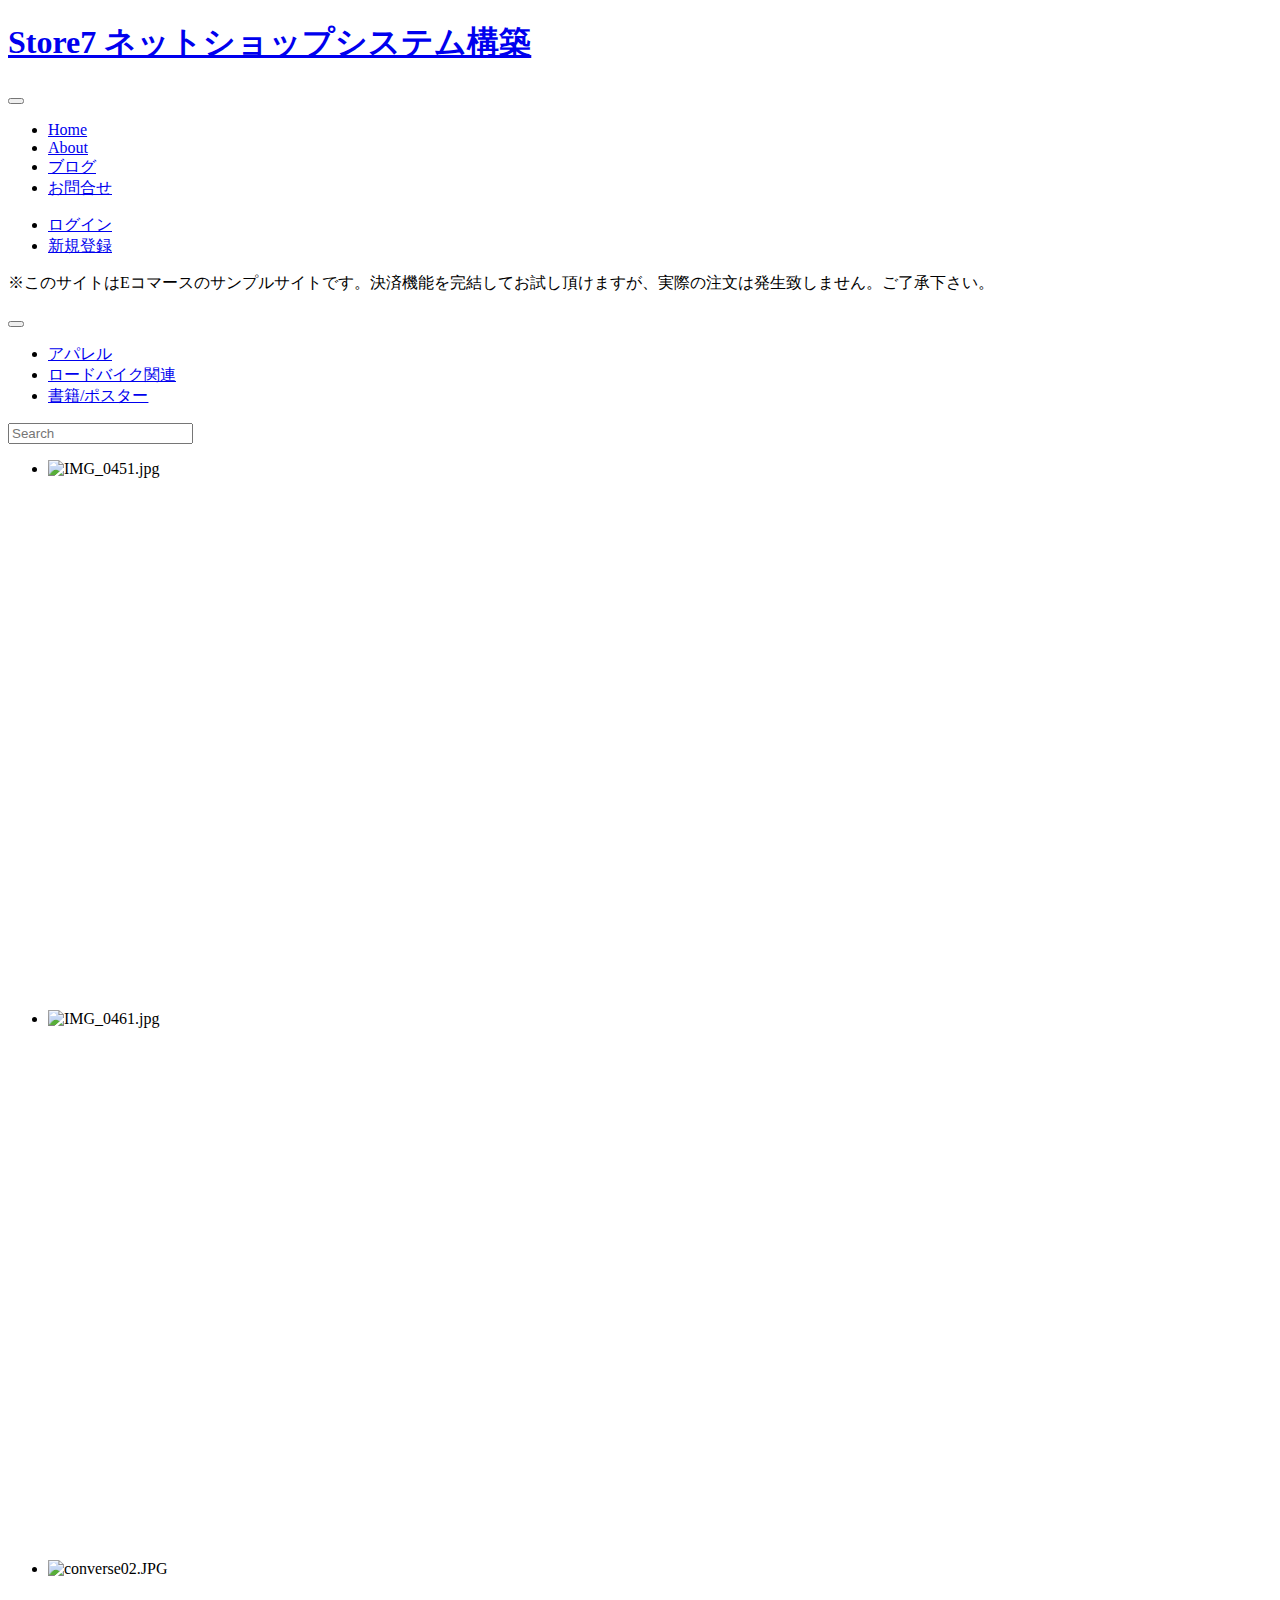
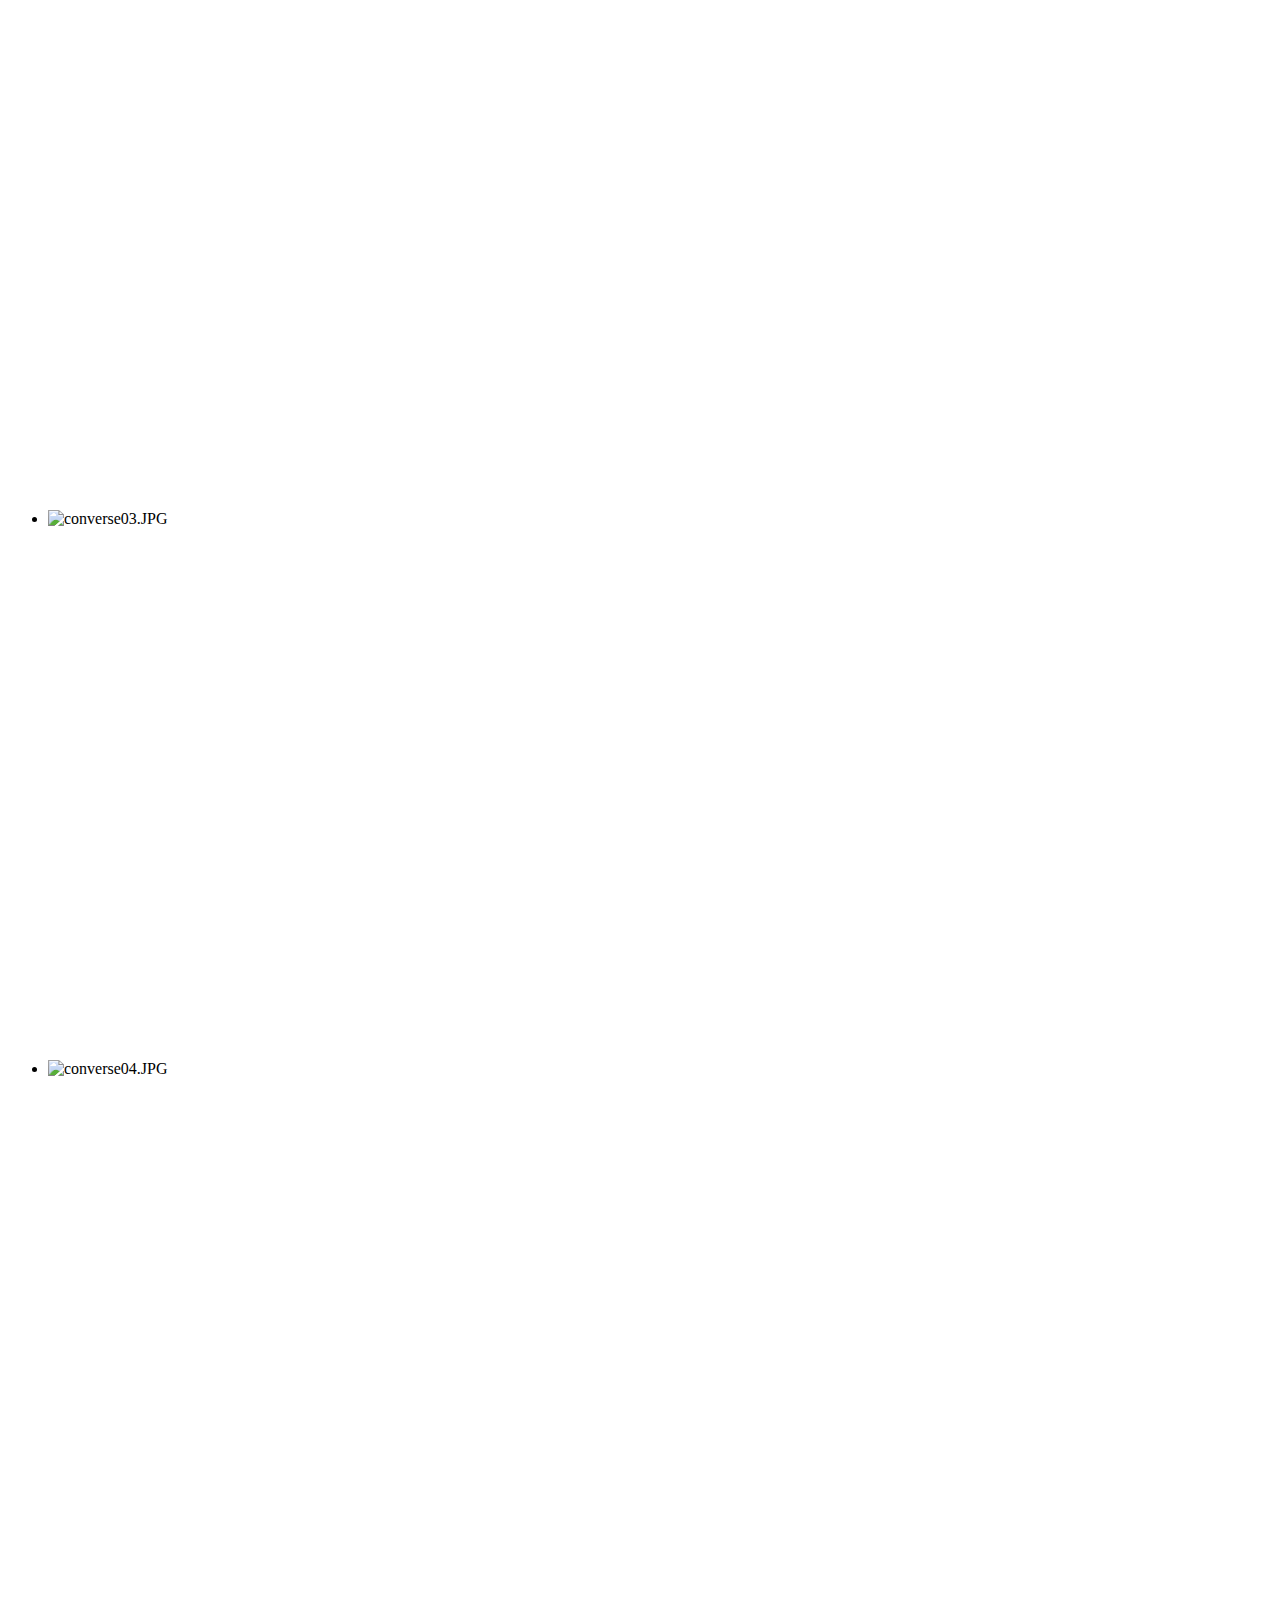
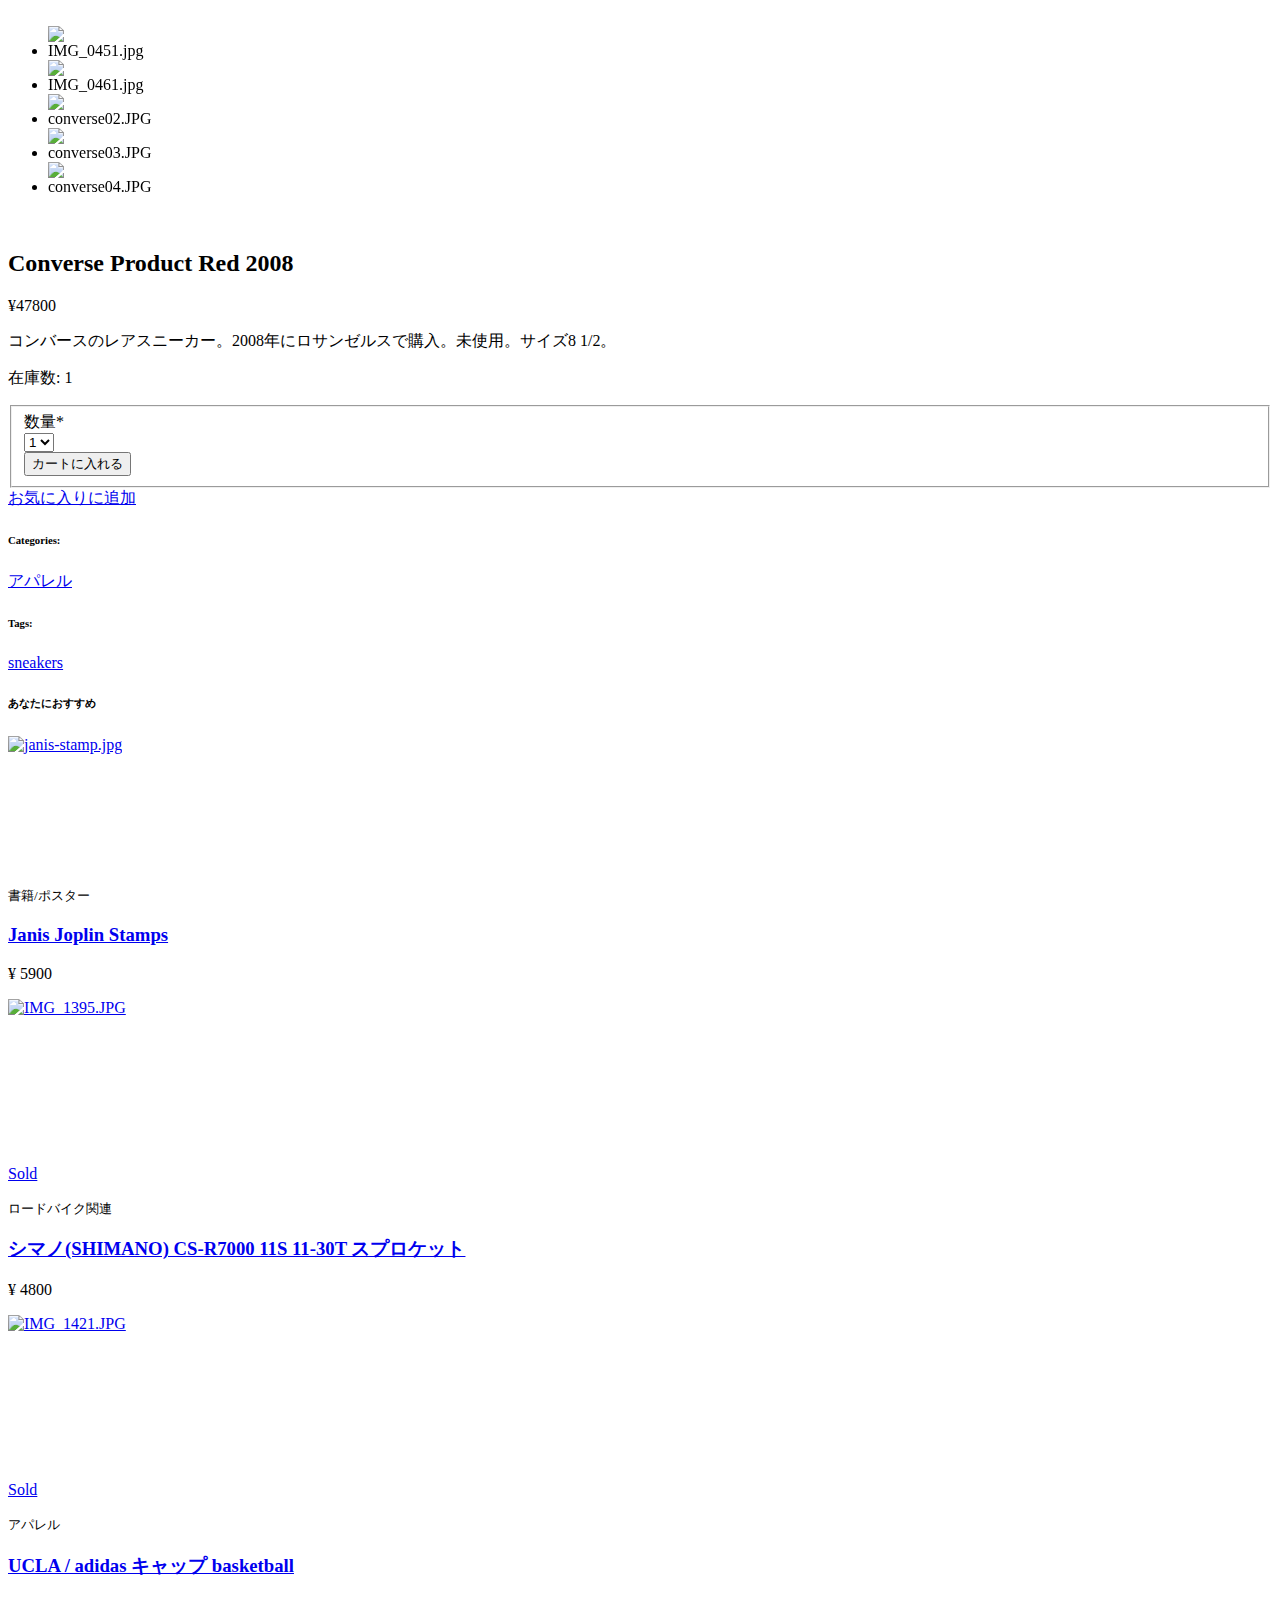
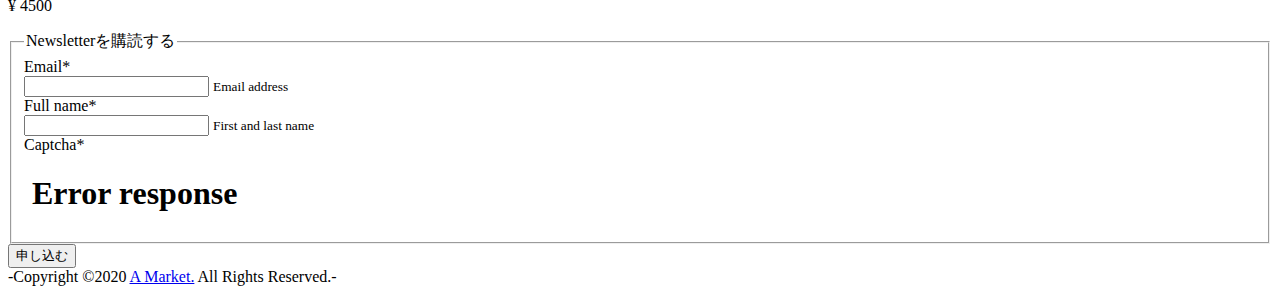
==== index.html @ 3ba5e9ae "index.html" ====
<!DOCTYPE html>
<!-- saved from url=(0054)http://127.0.0.1:8000/items/converse-product-red-2008/ -->
<html lang="en"><head><meta http-equiv="Content-Type" content="text/html; charset=UTF-8"><meta http-equiv="origin-trial" content="[base64]">
    
    <meta name="viewport" content="width=device-width, initial-scale=1, shrink-to-fit=no">
    <meta http-equiv="x-ua-compatible" content="ie=edge">
    <!-- <title>
Converse Product Red 2008 

 - Store7 ネットショップシステム構築

</title> -->
    <title>
      Converse Product Red 2008 
      
       - Store7 ネットショップシステム構築
      
    </title>

    
    

    <link href="./Converse Product Red 2008 - Store7 ネットショップシステム構築_files/css2" rel="stylesheet">
    <link href="./Converse Product Red 2008 - Store7 ネットショップシステム構築_files/css" rel="stylesheet">
    <link rel="stylesheet" href="./Converse Product Red 2008 - Store7 ネットショップシステム構築_files/all.css">

    <link href="./Converse Product Red 2008 - Store7 ネットショップシステム構築_files/bootstrap.min.css" rel="stylesheet">
    <link rel="stylesheet" href="./Converse Product Red 2008 - Store7 ネットショップシステム構築_files/mdb.min.css" integrity="sha512-unPF070mTJUWWgpvuqLmlTSuThpNltUeRoGswT9H7j1JbP2dJuxQCPm0coNqF1gVpwMjqehDFz5S9wqkviI6YA==" crossorigin="anonymous" referrerpolicy="no-referrer">

    <!-- <link href="/static/css/jquery_bxslider.css" rel="stylesheet"> -->
    <link rel="stylesheet" href="./Converse Product Red 2008 - Store7 ネットショップシステム構築_files/swiper-bundle.css">
    <link href="./Converse Product Red 2008 - Store7 ネットショップシステム構築_files/styles.css" rel="stylesheet">
    <style>
      .badge {
        padding: .25em .4rem;
      }
    </style>
</head>

<body class="store">
    
    <div class="full-height">
        <header>
            


<nav id="main-menu" class="navbar navbar-expand-lg navbar-light scrolling-navbar">
  <div class="container">

    <!-- Brand -->
    <a class="navbar-brand waves-effect" href="http://127.0.0.1:8000/">
      
      
        
        <h1 style="background-image: url(&#39;https://store7.s3.amazonaws.com/images/store7-logo-black.max-200x290.png&#39;)">
        
        Store7 ネットショップシステム構築
        
        </h1>
      
      
    </a>

    <!-- Collapse -->
    <button class="navbar-toggler" type="button" data-toggle="collapse" data-target="#navbarSupportedContent" aria-controls="navbarSupportedContent" aria-expanded="false" aria-label="Toggle navigation">
      <span class="navbar-toggler-icon"></span>
    </button>

    <!-- Links -->
    <div class="collapse navbar-collapse">

      <!-- Left -->
      <ul class="navbar-nav mr-auto main-menu-left">
        <!-- <li class="nav-item">
          <a class="nav-link waves-effect" href="/about/">About</a>
        </li>
        <li class="nav-item">
          <a class="nav-link waves-effect" href="">お問い合わせ</a>
        </li>
        <li class="nav-item">
          <a class="nav-link waves-effect" href="/blog/">ブログ</a>
        </li> -->
        
        <li class="nav-item">
          <a href="http://127.0.0.1:8000/" class="nav-link">Home</a>
        </li>
        
        <li class="nav-item">
          <a href="http://127.0.0.1:8000/about/" class="nav-link">About</a>
        </li>
        
        <li class="nav-item">
          <a href="http://127.0.0.1:8000/blog/" class="nav-link">ブログ</a>
        </li>
        
        <li class="nav-item">
          <a href="http://127.0.0.1:8000/%E3%81%8A%E5%95%8F%E5%90%88%E3%81%9B/" class="nav-link">お問合せ</a>
        </li>
        
      </ul>

      <!-- Wagtail Menu (Plugin) -->
      <nav class="navbar-expand-lg">
        <!-- 
<ul class="nav navbar-nav">

</ul>
 -->
        <!-- 
<ul class="nav navbar-nav">

</ul>
 -->
      </nav>

      <!-- Right -->
      <ul class="navbar-nav nav-flex-icons">
        
        <li class="nav-item">
          <a class="nav-link waves-effect" href="http://127.0.0.1:8000/accounts/login/?next=/items/converse-product-red-2008/">
            <span class="clearfix d-sm-inline-block"><i class="fas fa-sign-in-alt"></i>ログイン</span>
          </a>
        </li>
        <li class="nav-item">
          <a class="nav-link waves-effect" href="http://127.0.0.1:8000/accounts/signup/">
            <span class="clearfix d-sm-inline-block"><i class="fas fa-user-plus"></i>新規登録</span>
          </a>
        </li>
        
      </ul>

    </div>

  </div>
</nav>
<div class="container">
  <p class="testing-alert">
    ※このサイトはEコマースのサンプルサイトです。決済機能を完結してお試し頂けますが、実際の注文は発生致しません。ご了承下さい。
  </p>
</div>
        </header>
        <div class="wrapper">

            

            

<div id="6" class="item-detail-page container dark-grey-text">

  
<!--Navbar-->
<nav id="category-menu" class="navbar navbar-expand-lg navbar-dark">

  <!-- Navbar brand -->
  <!-- <span class="navbar-brand">Categories:</span> -->

  <!-- Collapse button -->
  <button class="navbar-toggler" type="button" data-toggle="collapse" data-target="#basicExampleNav" aria-controls="basicExampleNav" aria-expanded="false" aria-label="Toggle navigation">
    <span class="navbar-toggler-icon"></span>
  </button>

  <!-- Collapsible content -->
  <div class="collapse navbar-collapse">

    
    <ul class="navbar-nav mr-auto">
    

    <!-- val item_categories from core.context_processors -->
    
      
      <li class="nav-item">
        <a href="http://127.0.0.1:8000/items/category/clothes/" class="nav-link">
        アパレル 
        </a>
      </li>
      
    
      
      <li class="nav-item">
        <a href="http://127.0.0.1:8000/items/category/bikes/" class="nav-link">
        ロードバイク関連 
        </a>
      </li>
      
    
      
      <li class="nav-item">
        <a href="http://127.0.0.1:8000/items/category/books-posters/" class="nav-link">
        書籍/ポスター 
        </a>
      </li>
      
    
      
    

    </ul>
    

    <form action="http://127.0.0.1:8000/search/" method="get" class="post-form form-incline">
      <div class="md-form my-0">
        <input type="text" name="query" class="form-control mr-sm-2" placeholder="Search" aria-label="Search">
      </div>
    </form>
  </div>
  <!-- Collapsible content -->

</nav>
<!--/.Navbar-->

  <small>
  </small>

  <div class="feature">

    <div class="item-slide">

      <div class="swiper gallery-top swiper-initialized swiper-horizontal swiper-backface-hidden">
        <ul class="swiper-wrapper" id="swiper-wrapper-ddc9a20c1b1072f35" aria-live="polite">
          
          
          
          <li class="swiper-slide expand-modal square swiper-slide-active" role="group" aria-label="1 / 5" style="width: 550px; height: 550px; margin-right: 10px;">
            <img src="./Converse Product Red 2008 - Store7 ネットショップシステム構築_files/IMG_0451.max-600x600.jpg" alt="IMG_0451.jpg"> 
          </li>
          
          
          <li class="swiper-slide expand-modal square swiper-slide-next" role="group" aria-label="2 / 5" style="width: 550px; height: 550px; margin-right: 10px;">
            <img src="./Converse Product Red 2008 - Store7 ネットショップシステム構築_files/IMG_0461.max-600x600.jpg" alt="IMG_0461.jpg"> 
          </li>
          
          
          <li class="swiper-slide expand-modal square" role="group" aria-label="3 / 5" style="width: 550px; height: 550px; margin-right: 10px;">
            <img src="./Converse Product Red 2008 - Store7 ネットショップシステム構築_files/converse02.max-600x600.jpg" alt="converse02.JPG"> 
          </li>
          
          
          <li class="swiper-slide expand-modal square" role="group" aria-label="4 / 5" style="width: 550px; height: 550px; margin-right: 10px;">
            <img src="./Converse Product Red 2008 - Store7 ネットショップシステム構築_files/converse03.max-600x600.jpg" alt="converse03.JPG"> 
          </li>
          
          
          <li class="swiper-slide expand-modal square" role="group" aria-label="5 / 5" style="width: 550px; height: 550px; margin-right: 10px;">
            <img src="./Converse Product Red 2008 - Store7 ネットショップシステム構築_files/converse04.max-600x600.jpg" alt="converse04.JPG"> 
          </li>
          
          
        </ul>
        <!-- swiper-wrapper -->
        <!-- Add Arrows -->
        <div class="swiper-button-next swiper-button-white" tabindex="0" role="button" aria-label="Next slide" aria-controls="swiper-wrapper-ddc9a20c1b1072f35" aria-disabled="false"></div>
        <div class="swiper-button-prev swiper-button-white swiper-button-disabled" tabindex="-1" role="button" aria-label="Previous slide" aria-controls="swiper-wrapper-ddc9a20c1b1072f35" aria-disabled="true"></div>

        

      <span class="swiper-notification" aria-live="assertive" aria-atomic="true"></span></div>

      <!-- swiper-container -->
      <div class="swiper-container gallery-thumbs swiper-initialized swiper-horizontal swiper-free-mode swiper-watch-progress swiper-backface-hidden swiper-thumbs">
        <ul class="swiper-wrapper" id="swiper-wrapper-81b61f823cfbe84e" aria-live="polite" style="transform: translate3d(0px, 0px, 0px);">
          
          
          
          <li class="swiper-slide swiper-slide-thumb-active swiper-slide-visible swiper-slide-fully-visible swiper-slide-active" role="group" aria-label="1 / 5" style="width: 102px; margin-right: 10px;">
            <img src="./Converse Product Red 2008 - Store7 ネットショップシステム構築_files/IMG_0451.2e16d0ba.fill-150x150.jpg" alt="IMG_0451.jpg">
          </li>
          
          
          <li class="swiper-slide swiper-slide-visible swiper-slide-fully-visible swiper-slide-next" role="group" aria-label="2 / 5" style="width: 102px; margin-right: 10px;">
            <img src="./Converse Product Red 2008 - Store7 ネットショップシステム構築_files/IMG_0461.bee01339.fill-150x150.jpg" alt="IMG_0461.jpg">
          </li>
          
          
          <li class="swiper-slide swiper-slide-visible swiper-slide-fully-visible" role="group" aria-label="3 / 5" style="width: 102px; margin-right: 10px;">
            <img src="./Converse Product Red 2008 - Store7 ネットショップシステム構築_files/converse02.2e16d0ba.fill-150x150.jpg" alt="converse02.JPG">
          </li>
          
          
          <li class="swiper-slide swiper-slide-visible swiper-slide-fully-visible" role="group" aria-label="4 / 5" style="width: 102px; margin-right: 10px;">
            <img src="./Converse Product Red 2008 - Store7 ネットショップシステム構築_files/converse03.2e16d0ba.fill-150x150.jpg" alt="converse03.JPG">
          </li>
          
          
          <li class="swiper-slide swiper-slide-visible swiper-slide-fully-visible" role="group" aria-label="5 / 5" style="width: 102px; margin-right: 10px;">
            <img src="./Converse Product Red 2008 - Store7 ネットショップシステム構築_files/converse04.2e16d0ba.fill-150x150.jpg" alt="converse04.JPG">
          </li>
          
          
        </ul>
        <!-- swiper-wrapper -->
      <span class="swiper-notification" aria-live="assertive" aria-atomic="true"></span></div>
      <!-- swiper-container -->

      
      
      <div class="modal">
        
        <div class="bcimage" style="background-image: url(&#39;https://store7.s3.amazonaws.com/images/IMG_0451.width-1920.jpg&#39;);"></div>
      </div>
      
      <div class="modal">
        
        <div class="bcimage" style="background-image: url(&#39;https://store7.s3.amazonaws.com/images/IMG_0461.width-1920.jpg&#39;);"></div>
      </div>
      
      <div class="modal">
        
        <div class="bcimage" style="background-image: url(&#39;https://store7.s3.amazonaws.com/images/converse02.width-1920.jpg&#39;);"></div>
      </div>
      
      <div class="modal">
        
        <div class="bcimage" style="background-image: url(&#39;https://store7.s3.amazonaws.com/images/converse03.width-1920.jpg&#39;);"></div>
      </div>
      
      <div class="modal">
        
        <div class="bcimage" style="background-image: url(&#39;https://store7.s3.amazonaws.com/images/converse04.width-1920.jpg&#39;);"></div>
      </div>
      
      

    </div>
    <!-- item-slide -->

    <!--item-detail-->
    <div class="item-detail">

      <div>

        <a href="http://127.0.0.1:8000/items/converse-product-red-2008/">
          <span class="badge category-color mr-1"></span>
        </a>

        <h2>
          Converse Product Red 2008
          
        </h2>

        <p class="price">
          
          <span>¥47800</span>
          
        </p>
        <p class="mt-3 mb-3"></p><p>コンバースのレアスニーカー。2008年にロサンゼルスで購入。未使用。サイズ8 1/2。</p> <p></p>

        
        <p class="stock">在庫数: 1</p>
        

        
        <form method="POST" action="http://127.0.0.1:8000/add-to-cart/6/" class="post-form">
          <input type="hidden" name="csrfmiddlewaretoken" value="PFMZ50C9OPpdL0yO8SMrdsnnOCfU5DSuKirhhDxdO18LNA1w4tdnJtNTRZPEkQda">
          <fieldset class="form-group">
            <!-- <legend class="border-bottm mb-4">Option</legend> -->

            
            
            <div id="div_id_quantity" class="form-group">
              <label for="id_auqntity" class=" requiredField">数量<span class="asteriskField">*</span> </label>
              <div>
                <select name="quantity" class="select form-control" id="id_quantity">
  <option value="1">1</option>

  <option value="2">2</option>

  <option value="3">3</option>

  <option value="4">4</option>

  <option value="5">5</option>

  <option value="6">6</option>

</select>
              </div>
            </div>
            <button class="btn btn-main btn-md" type="submit">カートに入れる<i class="fas fa-shopping-cart ml-1"></i></button>
          </fieldset>
        </form>
        


        <div>
          
          <a href="http://127.0.0.1:8000/add-to-fav-items/6" class="btn btn-outline-main btn-md" id="add-to-cart">お気に入りに追加</a>
          
        </div>

      </div>

    </div>
    <!--item-detail-->


    <!--  -->

  </div>
  <!--feature-->

  <h6>Categories:</h6>
  
    <a href="http://127.0.0.1:8000/items/category/clothes/">
    アパレル
    </a>
  
  <h6>Tags:</h6>
  
  <a href="http://127.0.0.1:8000/items/tag/sneakers/">
   sneakers
  </a>
  

  <div class="recommend">
    <h6>あなたにおすすめ</h6>
    <div class="other-items">
      
      <div class=" item featured-item">
        
        <div class="square" style="height: 150px;">
          
          <a href="http://127.0.0.1:8000/items/janis-joplin-stamps/">
          <!-- <a href="/items/janis-joplin-stamps/"> -->
            <img src="./Converse Product Red 2008 - Store7 ネットショップシステム構築_files/janis-stamp.max-300x300.jpg" alt="janis-stamp.jpg">
          </a>
        </div>

        

        
        <div class="item-title">
          
          <small>書籍/ポスター</small>
          
          <a href="http://127.0.0.1:8000/items/janis-joplin-stamps/">
            <h3>Janis Joplin Stamps</h3>
          </a>
          <p>¥
            
            5900
            
          </p>
        </div>
      </div>
      
      <div class=" item featured-item">
        
        <div class="square" style="height: 150px;">
          
          <a href="http://127.0.0.1:8000/items/%E3%82%B7%E3%83%9E%E3%83%8Eshimano-cs-r7000-11s-11-30t-%E3%82%B9%E3%83%97%E3%83%AD%E3%82%B1%E3%83%83%E3%83%88/">
          <!-- <a href="/items/%E3%82%B7%E3%83%9E%E3%83%8Eshimano-cs-r7000-11s-11-30t-%E3%82%B9%E3%83%97%E3%83%AD%E3%82%B1%E3%83%83%E3%83%88/"> -->
            <img src="./Converse Product Red 2008 - Store7 ネットショップシステム構築_files/IMG_1395.max-300x300.jpg" alt="IMG_1395.JPG">
          </a>
        </div>

        
        <div class="sold">
          <a href="http://127.0.0.1:8000/items/%E3%82%B7%E3%83%9E%E3%83%8Eshimano-cs-r7000-11s-11-30t-%E3%82%B9%E3%83%97%E3%83%AD%E3%82%B1%E3%83%83%E3%83%88/">
            <p>Sold</p>
          </a>
        </div>
        

        
        <div class="item-title">
          
          <small>ロードバイク関連</small>
          
          <a href="http://127.0.0.1:8000/items/%E3%82%B7%E3%83%9E%E3%83%8Eshimano-cs-r7000-11s-11-30t-%E3%82%B9%E3%83%97%E3%83%AD%E3%82%B1%E3%83%83%E3%83%88/">
            <h3>シマノ(SHIMANO) CS-R7000 11S 11-30T スプロケット</h3>
          </a>
          <p>¥
            
            4800
            
          </p>
        </div>
      </div>
      
      <div class=" item featured-item">
        
        <div class="square" style="height: 150px;">
          
          <a href="http://127.0.0.1:8000/items/ucla-adidas-%E3%82%AD%E3%83%A3%E3%83%83%E3%83%97-basketball/">
          <!-- <a href="/items/ucla-adidas-%E3%82%AD%E3%83%A3%E3%83%83%E3%83%97-basketball/"> -->
            <img src="./Converse Product Red 2008 - Store7 ネットショップシステム構築_files/IMG_1421.max-300x300.jpg" alt="IMG_1421.JPG">
          </a>
        </div>

        
        <div class="sold">
          <a href="http://127.0.0.1:8000/items/ucla-adidas-%E3%82%AD%E3%83%A3%E3%83%83%E3%83%97-basketball/">
            <p>Sold</p>
          </a>
        </div>
        

        
        <div class="item-title">
          
          <small>アパレル</small>
          
          <a href="http://127.0.0.1:8000/items/ucla-adidas-%E3%82%AD%E3%83%A3%E3%83%83%E3%83%97-basketball/">
            <h3>UCLA / adidas キャップ basketball</h3>
          </a>
          <p>¥
            
            4500
            
          </p>
        </div>
      </div>
      
    </div>
  </div>

</div>
<!-- item -->


    <div class="container mt-5">
      <form method="POST" action="http://127.0.0.1:8000/subscribe/" enctype="multipart/form-data">
        <input type="hidden" name="csrfmiddlewaretoken" value="PFMZ50C9OPpdL0yO8SMrdsnnOCfU5DSuKirhhDxdO18LNA1w4tdnJtNTRZPEkQda">
        <fieldset class="form-group">
          <legend class="border-bottm mb-4">Newsletterを購読する</legend>
          

<div id="div_id_email" class="form-group"> <label for="id_email" class=" requiredField">
                Email<span class="asteriskField">*</span> </label> <div> <input type="text" name="email" maxlength="100" class="textinput form-control" required="" id="id_email"> <small id="hint_id_email" class="form-text text-muted">Email address</small> </div> </div> <div id="div_id_full_name" class="form-group"> <label for="id_full_name" class=" requiredField">
                Full name<span class="asteriskField">*</span> </label> <div> <input type="text" name="full_name" maxlength="100" class="textinput form-control" required="" id="id_full_name"> <small id="hint_id_full_name" class="form-text text-muted">First and last name</small> </div> </div> <div id="div_id_captcha" class="form-group"> <label for="id_captcha" class=" requiredField">
                Captcha<span class="asteriskField">*</span> </label> <div> <script type="text/javascript" async="" src="./Converse Product Red 2008 - Store7 ネットショップシステム構築_files/recaptcha__ja.js" crossorigin="anonymous" integrity="sha384-oRuZhGIqy52X21pbWlSQIBX9VWXfEOSV+ReAclVIzzTnT1osP8JmVQmXX5/4AW5F"></script><script src="./Converse Product Red 2008 - Store7 ネットショップシステム構築_files/api.js"></script>
<script type="text/javascript">
    // Submit function to be called, after reCAPTCHA was successful.
    var onSubmit_e6a7d719912c4b30a775af64b12bf1c2 = function(token) {
        console.log("reCAPTCHA validated for 'data-widget-uuid=\"e6a7d719912c4b30a775af64b12bf1c2\"'")
    };
</script>

<div class="g-recaptcha" data-sitekey="6LfG4PoaAAAAAKTa2j8IXOYaCHqA7WduZzu3o_uR" required="" id="id_captcha" data-widget-uuid="e6a7d719912c4b30a775af64b12bf1c2" data-callback="onSubmit_e6a7d719912c4b30a775af64b12bf1c2" data-size="normal"><div style="width: 304px; height: 78px;"><div><iframe title="reCAPTCHA" width="304" height="78" role="presentation" name="a-ffi9h2a130g1" frameborder="0" scrolling="no" sandbox="allow-forms allow-popups allow-same-origin allow-scripts allow-top-navigation allow-modals allow-popups-to-escape-sandbox allow-storage-access-by-user-activation" src="./Converse Product Red 2008 - Store7 ネットショップシステム構築_files/anchor.html"></iframe></div><textarea id="g-recaptcha-response" name="g-recaptcha-response" class="g-recaptcha-response" style="width: 250px; height: 40px; border: 1px solid rgb(193, 193, 193); margin: 10px 25px; padding: 0px; resize: none; display: none;"></textarea></div><iframe style="display: none;" src="./Converse Product Red 2008 - Store7 ネットショップシステム構築_files/saved_resource(1).html"></iframe></div> </div> </div>

        </fieldset>
        <button class="btn btn-outline-info mt-3" type="submit">申し込む</button>
      </form>
    </div>



            
            

        </div> <!-- wrapper -->
    </div> <!-- full-height -->


    
<footer class="page-footer text-center font-small mt-4 wow fadeIn clearfix">

  <div class="footer-copyright py-3">
    -Copyright ©2020 <a href="http://127.0.0.1:8000/items/converse-product-red-2008/#">A Market.</a> All Rights Reserved.-
  </div>

</footer>

<!-- <script type="text/javascript" src="/static/js/jquery-3.3.1.min.js"></script> -->
<!-- <script type="text/javascript" src="/static/js/bootstrap.min.js"></script> -->
<!-- <script type="text/javascript" src="/static/js/jquery.bxslider.js"></script> -->
<!-- <script>
  $(document).ready(function () {
    //bxslider メインスライド用
    $('.bxslider').bxSlider({
      pagerCustom: '#bx-pager',  //ページャーをサムネイルにする
      // preventDefaultSwipeY:false,
      controls: false//前後の矢印を消す
    });
  });
</script> -->


<script src="./Converse Product Red 2008 - Store7 ネットショップシステム構築_files/swiper-bundle.js"></script>
<script>
  var galleryThumbs = new Swiper('.gallery-thumbs', {
    spaceBetween: 10,
    slidesPerView: 5,
    freeMode: true,
    watchSlidesVisibility: true,
    watchSlidesProgress: true,
  });
  var galleryTop = new Swiper('.gallery-top', {
    spaceBetween: 10,
    navigation: {
      nextEl: '.swiper-button-next',
      prevEl: '.swiper-button-prev',
    },
    thumbs: {
      swiper: galleryThumbs
    }
  });
</script>
<!-- <script>
  var swiper = new Swiper('.swiper-container');
</script> -->

<script src="./Converse Product Red 2008 - Store7 ネットショップシステム構築_files/app.js"></script>

<script src="./Converse Product Red 2008 - Store7 ネットショップシステム構築_files/yubinbango.js" charset="UTF-8"></script>



<div style="background-color: rgb(255, 255, 255); border: 1px solid rgb(204, 204, 204); box-shadow: rgba(0, 0, 0, 0.2) 2px 2px 3px; position: absolute; transition: visibility 0s linear 0.3s, opacity 0.3s linear 0s; opacity: 0; visibility: hidden; z-index: 2000000000; left: 0px; top: -10000px;"><div style="width: 100%; height: 100%; position: fixed; top: 0px; left: 0px; z-index: 2000000000; background-color: rgb(255, 255, 255); opacity: 0.05;"></div><div class="g-recaptcha-bubble-arrow" style="border: 11px solid transparent; width: 0px; height: 0px; position: absolute; pointer-events: none; margin-top: -11px; z-index: 2000000000;"></div><div class="g-recaptcha-bubble-arrow" style="border: 10px solid transparent; width: 0px; height: 0px; position: absolute; pointer-events: none; margin-top: -10px; z-index: 2000000000;"></div><div style="z-index: 2000000000; position: relative;"><iframe title="reCAPTCHA による確認は 2 分間有効です" name="c-ffi9h2a130g1" frameborder="0" scrolling="no" sandbox="allow-forms allow-popups allow-same-origin allow-scripts allow-top-navigation allow-modals allow-popups-to-escape-sandbox allow-storage-access-by-user-activation" src="./Converse Product Red 2008 - Store7 ネットショップシステム構築_files/bframe.html" style="width: 100%; height: 100%;"></iframe></div></div></body></html>
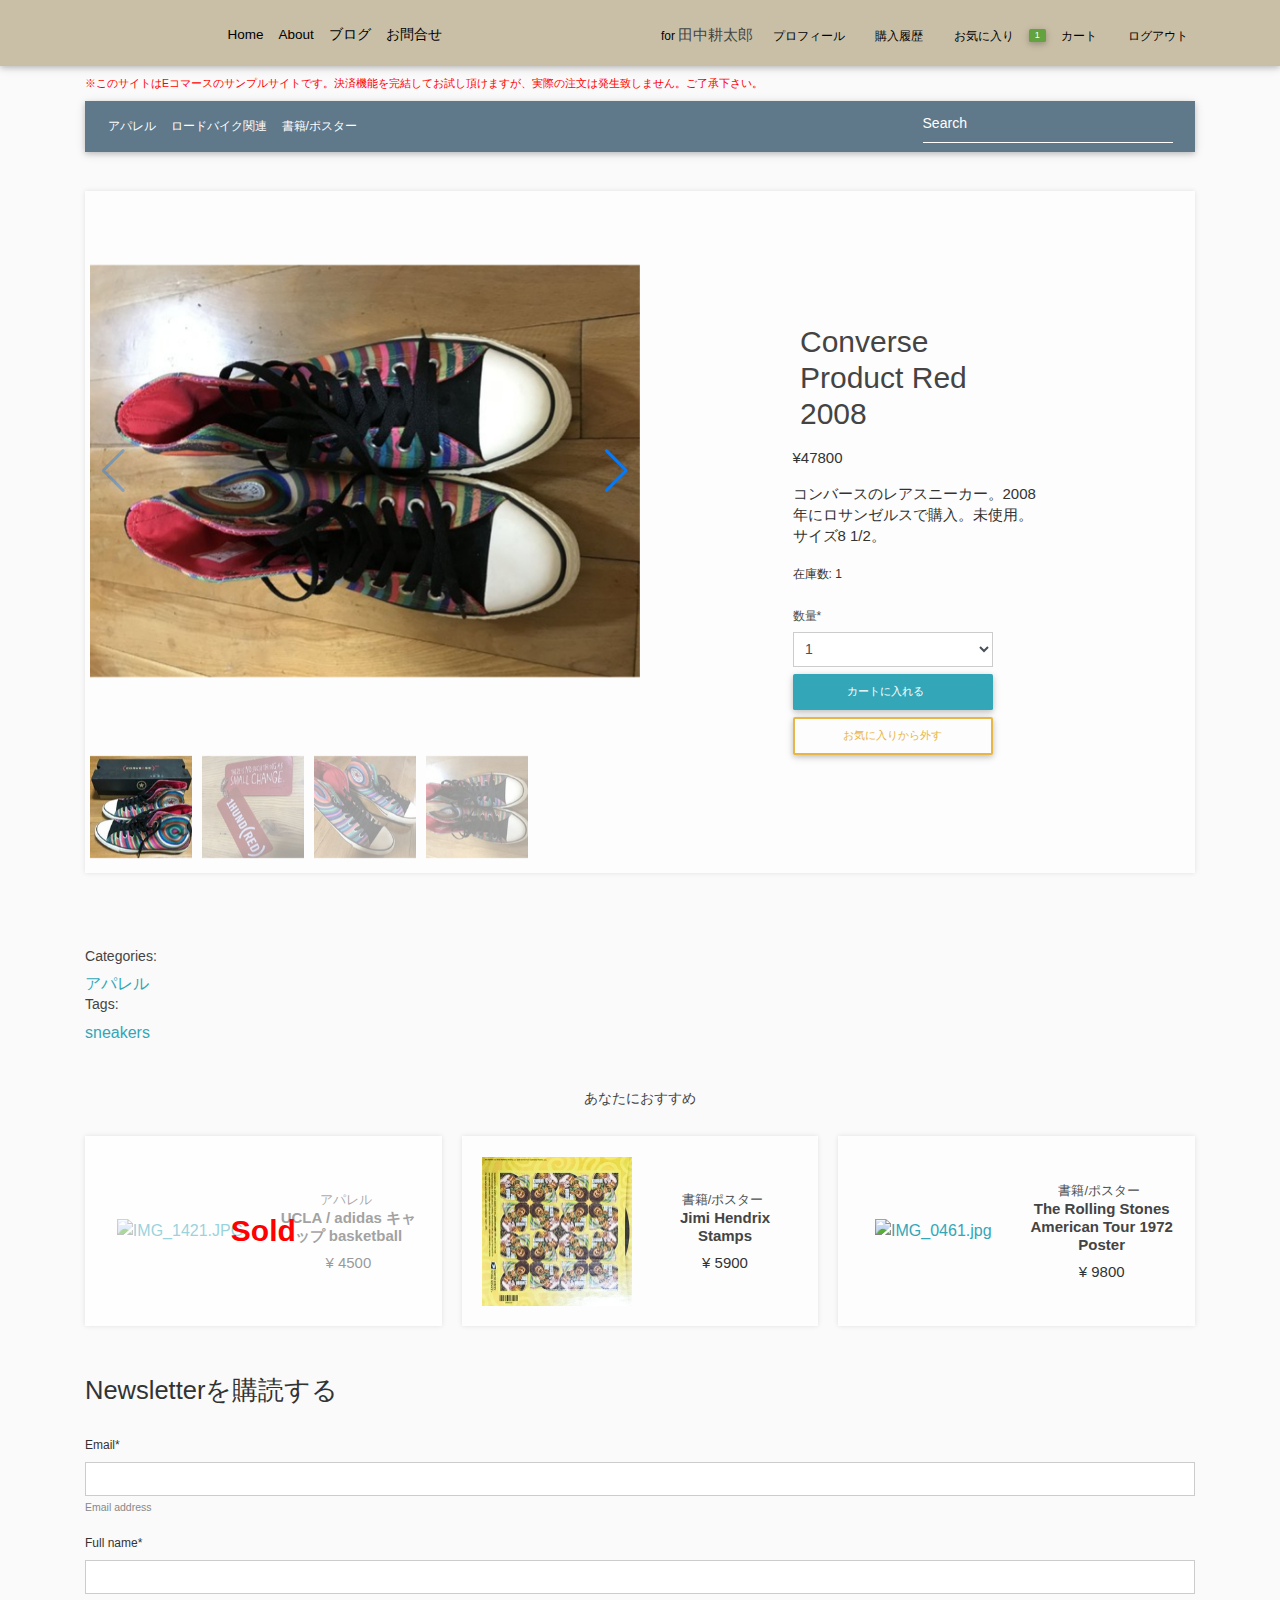
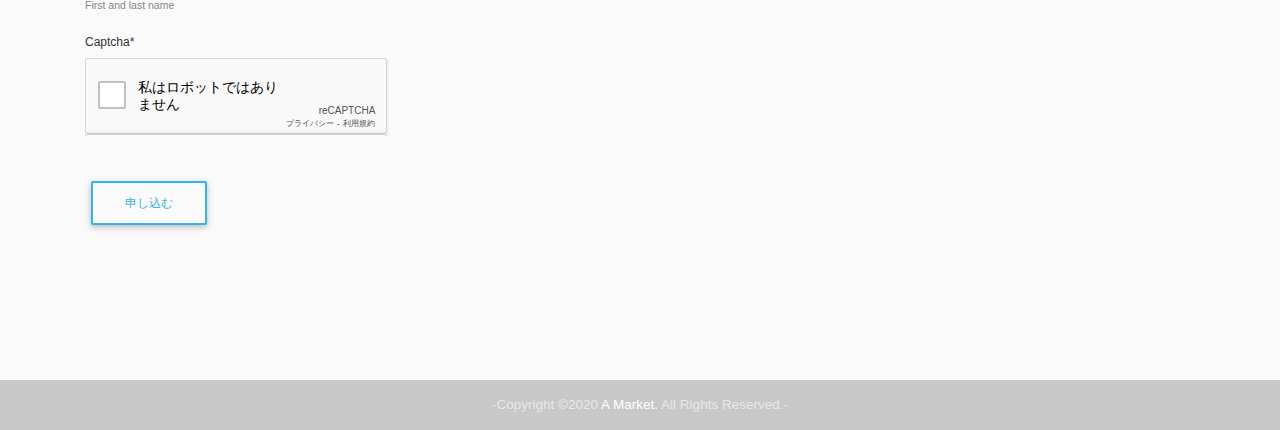
==== commit 73fbbb66: "Completely Reset" ====
--- a/index.html
+++ b/index.html
@@ -1,7 +1,7 @@
 <!DOCTYPE html>
-<!-- saved from url=(0054)http://127.0.0.1:8000/items/converse-product-red-2008/ -->
-<html lang="en"><head><meta http-equiv="Content-Type" content="text/html; charset=UTF-8"><meta http-equiv="origin-trial" content="[base64]">
-    
+<html lang="en"><head>
+<meta http-equiv="content-type" content="text/html; charset=UTF-8">
+    <meta charset="utf-8">
     <meta name="viewport" content="width=device-width, initial-scale=1, shrink-to-fit=no">
     <meta http-equiv="x-ua-compatible" content="ie=edge">
     <!-- <title>
@@ -20,16 +20,16 @@
     
     
 
-    <link href="./Converse Product Red 2008 - Store7 ネットショップシステム構築_files/css2" rel="stylesheet">
-    <link href="./Converse Product Red 2008 - Store7 ネットショップシステム構築_files/css" rel="stylesheet">
-    <link rel="stylesheet" href="./Converse Product Red 2008 - Store7 ネットショップシステム構築_files/all.css">
-
-    <link href="./Converse Product Red 2008 - Store7 ネットショップシステム構築_files/bootstrap.min.css" rel="stylesheet">
-    <link rel="stylesheet" href="./Converse Product Red 2008 - Store7 ネットショップシステム構築_files/mdb.min.css" integrity="sha512-unPF070mTJUWWgpvuqLmlTSuThpNltUeRoGswT9H7j1JbP2dJuxQCPm0coNqF1gVpwMjqehDFz5S9wqkviI6YA==" crossorigin="anonymous" referrerpolicy="no-referrer">
+    <link href="index_files/css2.css" rel="stylesheet">
+    <link href="index_files/css.css" rel="stylesheet">
+    <link rel="stylesheet" href="index_files/all.css">
+
+    <link href="index_files/bootstrap.min.css" rel="stylesheet">
+    <link rel="stylesheet" href="index_files/mdb.min.css" integrity="sha512-unPF070mTJUWWgpvuqLmlTSuThpNltUeRoGswT9H7j1JbP2dJuxQCPm0coNqF1gVpwMjqehDFz5S9wqkviI6YA==" crossorigin="anonymous" referrerpolicy="no-referrer">
 
     <!-- <link href="/static/css/jquery_bxslider.css" rel="stylesheet"> -->
-    <link rel="stylesheet" href="./Converse Product Red 2008 - Store7 ネットショップシステム構築_files/swiper-bundle.css">
-    <link href="./Converse Product Red 2008 - Store7 ネットショップシステム構築_files/styles.css" rel="stylesheet">
+    <link rel="stylesheet" href="index_files/swiper-bundle.css">
+    <link href="index_files/styles.css" rel="stylesheet">
     <style>
       .badge {
         padding: .25em .4rem;
@@ -39,6 +39,20 @@
 
 <body class="store">
     
+<!-- Wagtail user bar embed code -->
+
+
+
+
+<template data-wagtail-dialog="">
+    
+</template>
+
+<wagtail-userbar></wagtail-userbar>
+<script type="text/javascript" async="" src="index_files/recaptcha__ja.js" crossorigin="anonymous" integrity="sha384-oRuZhGIqy52X21pbWlSQIBX9VWXfEOSV+ReAclVIzzTnT1osP8JmVQmXX5/4AW5F"></script><script src="index_files/vendor.js"></script>
+<script src="index_files/userbar.js"></script>
+<!-- end Wagtail user bar embed code -->
+
     <div class="full-height">
         <header>
             
@@ -52,7 +66,7 @@
       
       
         
-        <h1 style="background-image: url(&#39;https://store7.s3.amazonaws.com/images/store7-logo-black.max-200x290.png&#39;)">
+        <h1 style="background-image: url('https://store7.s3.ap-southeast-1.amazonaws.com/images/store7-logo-black.max-200x290.png')">
         
         Store7 ネットショップシステム構築
         
@@ -116,14 +130,32 @@
       <!-- Right -->
       <ul class="navbar-nav nav-flex-icons">
         
-        <li class="nav-item">
-          <a class="nav-link waves-effect" href="http://127.0.0.1:8000/accounts/login/?next=/items/converse-product-red-2008/">
-            <span class="clearfix d-sm-inline-block"><i class="fas fa-sign-in-alt"></i>ログイン</span>
-          </a>
-        </li>
-        <li class="nav-item">
-          <a class="nav-link waves-effect" href="http://127.0.0.1:8000/accounts/signup/">
-            <span class="clearfix d-sm-inline-block"><i class="fas fa-user-plus"></i>新規登録</span>
+        <li class="nav-item username">
+          for
+          
+          <h5>田中耕太郎</h5>
+          
+        </li>
+        <li class="nav-item">
+          <a class="nav-link waves-effect" href="http://127.0.0.1:8000/user/profile/"><i class="fas fa-user-edit"></i>プロフィール</a>
+        </li>
+        <li class="nav-item">
+          <a class="nav-link waves-effect" href="http://127.0.0.1:8000/user/order-history"><i class="fas fa-history"></i>購入履歴</a>
+        </li>
+        <li class="nav-item">
+          <a class="nav-link waves-effect" href="http://127.0.0.1:8000/user/fav-items/"><i class="far fa-bookmark"></i>お気に入り</a>
+        </li>
+        <li class="nav-item">
+          <a id="nav-cart" class="nav-link waves-effect" href="http://127.0.0.1:8000/shopping-cart/">
+            <span class="badge badge-quantity z-depth-1">1</span>
+            <i class="fas fa-shopping-cart"></i>
+            <!-- <span class="clearfix d-none d-sm-inline-block"> カート </span> -->
+            <span class="clearfix d-sm-inline-block">カート</span>
+          </a>
+        </li>
+        <li class="nav-item">
+          <a class="nav-link waves-effect" href="http://127.0.0.1:8000/accounts/logout/">
+            <span class="clearfix d-sm-inline-block"><i class="fas fa-sign-out-alt"></i>ログアウト</span>
           </a>
         </li>
         
@@ -198,7 +230,7 @@
     </ul>
     
 
-    <form action="http://127.0.0.1:8000/search/" method="get" class="post-form form-incline">
+    <form action="/search/" method="get" class="post-form form-incline">
       <div class="md-form my-0">
         <input type="text" name="query" class="form-control mr-sm-2" placeholder="Search" aria-label="Search">
       </div>
@@ -217,40 +249,35 @@
     <div class="item-slide">
 
       <div class="swiper gallery-top swiper-initialized swiper-horizontal swiper-backface-hidden">
-        <ul class="swiper-wrapper" id="swiper-wrapper-ddc9a20c1b1072f35" aria-live="polite">
-          
-          
-          
-          <li class="swiper-slide expand-modal square swiper-slide-active" role="group" aria-label="1 / 5" style="width: 550px; height: 550px; margin-right: 10px;">
-            <img src="./Converse Product Red 2008 - Store7 ネットショップシステム構築_files/IMG_0451.max-600x600.jpg" alt="IMG_0451.jpg"> 
-          </li>
-          
-          
-          <li class="swiper-slide expand-modal square swiper-slide-next" role="group" aria-label="2 / 5" style="width: 550px; height: 550px; margin-right: 10px;">
-            <img src="./Converse Product Red 2008 - Store7 ネットショップシステム構築_files/IMG_0461.max-600x600.jpg" alt="IMG_0461.jpg"> 
-          </li>
-          
-          
-          <li class="swiper-slide expand-modal square" role="group" aria-label="3 / 5" style="width: 550px; height: 550px; margin-right: 10px;">
-            <img src="./Converse Product Red 2008 - Store7 ネットショップシステム構築_files/converse02.max-600x600.jpg" alt="converse02.JPG"> 
-          </li>
-          
-          
-          <li class="swiper-slide expand-modal square" role="group" aria-label="4 / 5" style="width: 550px; height: 550px; margin-right: 10px;">
-            <img src="./Converse Product Red 2008 - Store7 ネットショップシステム構築_files/converse03.max-600x600.jpg" alt="converse03.JPG"> 
-          </li>
-          
-          
-          <li class="swiper-slide expand-modal square" role="group" aria-label="5 / 5" style="width: 550px; height: 550px; margin-right: 10px;">
-            <img src="./Converse Product Red 2008 - Store7 ネットショップシステム構築_files/converse04.max-600x600.jpg" alt="converse04.JPG"> 
+        <ul class="swiper-wrapper" id="swiper-wrapper-ae49549dabad57e7" aria-live="polite" style="transition-duration: 0ms; transform: translate3d(-1680px, 0px, 0px); transition-delay: 0ms;">
+          
+          
+          
+          <li class="swiper-slide expand-modal square" style="width: 550px; height: 550px; margin-right: 10px;" role="group" aria-label="1 / 4">
+            <img src="index_files/IMG_0451.max-600x600_8QgqvUH.jpg" alt="IMG_0451"> 
+          </li>
+          
+          
+          <li class="swiper-slide expand-modal square" style="width: 550px; height: 550px; margin-right: 10px;" role="group" aria-label="2 / 4">
+            <img src="index_files/converse02.max-600x600.jpg" alt="converse02.JPG"> 
+          </li>
+          
+          
+          <li class="swiper-slide expand-modal square swiper-slide-prev" style="width: 550px; height: 550px; margin-right: 10px;" role="group" aria-label="3 / 4">
+            <img src="index_files/converse03.max-600x600.jpg" alt="converse03.JPG"> 
+          </li>
+          
+          
+          <li class="swiper-slide expand-modal square swiper-slide-active" style="width: 550px; height: 550px; margin-right: 10px;" role="group" aria-label="4 / 4">
+            <img src="index_files/converse04.max-600x600.jpg" alt="converse04"> 
           </li>
           
           
         </ul>
         <!-- swiper-wrapper -->
         <!-- Add Arrows -->
-        <div class="swiper-button-next swiper-button-white" tabindex="0" role="button" aria-label="Next slide" aria-controls="swiper-wrapper-ddc9a20c1b1072f35" aria-disabled="false"></div>
-        <div class="swiper-button-prev swiper-button-white swiper-button-disabled" tabindex="-1" role="button" aria-label="Previous slide" aria-controls="swiper-wrapper-ddc9a20c1b1072f35" aria-disabled="true"></div>
+        <div class="swiper-button-next swiper-button-white swiper-button-disabled" tabindex="-1" role="button" aria-label="Next slide" aria-controls="swiper-wrapper-ae49549dabad57e7" aria-disabled="true"></div>
+        <div class="swiper-button-prev swiper-button-white" tabindex="0" role="button" aria-label="Previous slide" aria-controls="swiper-wrapper-ae49549dabad57e7" aria-disabled="false"></div>
 
         
 
@@ -258,32 +285,27 @@
 
       <!-- swiper-container -->
       <div class="swiper-container gallery-thumbs swiper-initialized swiper-horizontal swiper-free-mode swiper-watch-progress swiper-backface-hidden swiper-thumbs">
-        <ul class="swiper-wrapper" id="swiper-wrapper-81b61f823cfbe84e" aria-live="polite" style="transform: translate3d(0px, 0px, 0px);">
-          
-          
-          
-          <li class="swiper-slide swiper-slide-thumb-active swiper-slide-visible swiper-slide-fully-visible swiper-slide-active" role="group" aria-label="1 / 5" style="width: 102px; margin-right: 10px;">
-            <img src="./Converse Product Red 2008 - Store7 ネットショップシステム構築_files/IMG_0451.2e16d0ba.fill-150x150.jpg" alt="IMG_0451.jpg">
-          </li>
-          
-          
-          <li class="swiper-slide swiper-slide-visible swiper-slide-fully-visible swiper-slide-next" role="group" aria-label="2 / 5" style="width: 102px; margin-right: 10px;">
-            <img src="./Converse Product Red 2008 - Store7 ネットショップシステム構築_files/IMG_0461.bee01339.fill-150x150.jpg" alt="IMG_0461.jpg">
-          </li>
-          
-          
-          <li class="swiper-slide swiper-slide-visible swiper-slide-fully-visible" role="group" aria-label="3 / 5" style="width: 102px; margin-right: 10px;">
-            <img src="./Converse Product Red 2008 - Store7 ネットショップシステム構築_files/converse02.2e16d0ba.fill-150x150.jpg" alt="converse02.JPG">
-          </li>
-          
-          
-          <li class="swiper-slide swiper-slide-visible swiper-slide-fully-visible" role="group" aria-label="4 / 5" style="width: 102px; margin-right: 10px;">
-            <img src="./Converse Product Red 2008 - Store7 ネットショップシステム構築_files/converse03.2e16d0ba.fill-150x150.jpg" alt="converse03.JPG">
-          </li>
-          
-          
-          <li class="swiper-slide swiper-slide-visible swiper-slide-fully-visible" role="group" aria-label="5 / 5" style="width: 102px; margin-right: 10px;">
-            <img src="./Converse Product Red 2008 - Store7 ネットショップシステム構築_files/converse04.2e16d0ba.fill-150x150.jpg" alt="converse04.JPG">
+        <ul class="swiper-wrapper" id="swiper-wrapper-15affb1eb23f9c3b" aria-live="polite" style="transform: translate3d(0px, 0px, 0px); transition-duration: 0ms; transition-delay: 0ms;">
+          
+          
+          
+          <li class="swiper-slide swiper-slide-visible swiper-slide-fully-visible swiper-slide-active" style="width: 102px; margin-right: 10px;" role="group" aria-label="1 / 4">
+            <img src="index_files/IMG_0451.2e16d0ba.fill-150x150_NnYpmqw.jpg" alt="IMG_0451">
+          </li>
+          
+          
+          <li class="swiper-slide swiper-slide-visible swiper-slide-fully-visible swiper-slide-next" style="width: 102px; margin-right: 10px;" role="group" aria-label="2 / 4">
+            <img src="index_files/converse02.2e16d0ba.fill-150x150.jpg" alt="converse02.JPG">
+          </li>
+          
+          
+          <li class="swiper-slide swiper-slide-visible swiper-slide-fully-visible" style="width: 102px; margin-right: 10px;" role="group" aria-label="3 / 4">
+            <img src="index_files/converse03.2e16d0ba.fill-150x150.jpg" alt="converse03.JPG">
+          </li>
+          
+          
+          <li class="swiper-slide swiper-slide-visible swiper-slide-fully-visible swiper-slide-thumb-active" style="width: 102px; margin-right: 10px;" role="group" aria-label="4 / 4">
+            <img src="index_files/converse04.2e16d0ba.fill-150x150.jpg" alt="converse04">
           </li>
           
           
@@ -296,27 +318,22 @@
       
       <div class="modal">
         
-        <div class="bcimage" style="background-image: url(&#39;https://store7.s3.amazonaws.com/images/IMG_0451.width-1920.jpg&#39;);"></div>
+        <div class="bcimage" style="background-image: url('https://store7.s3.ap-southeast-1.amazonaws.com/images/IMG_0451.width-1920_rpt45oy.jpg');"></div>
       </div>
       
       <div class="modal">
         
-        <div class="bcimage" style="background-image: url(&#39;https://store7.s3.amazonaws.com/images/IMG_0461.width-1920.jpg&#39;);"></div>
+        <div class="bcimage" style="background-image: url('https://store7.s3.ap-southeast-1.amazonaws.com/images/converse02.width-1920.jpg');"></div>
       </div>
       
       <div class="modal">
         
-        <div class="bcimage" style="background-image: url(&#39;https://store7.s3.amazonaws.com/images/converse02.width-1920.jpg&#39;);"></div>
+        <div class="bcimage" style="background-image: url('https://store7.s3.ap-southeast-1.amazonaws.com/images/converse03.width-1920.jpg');"></div>
       </div>
       
       <div class="modal">
         
-        <div class="bcimage" style="background-image: url(&#39;https://store7.s3.amazonaws.com/images/converse03.width-1920.jpg&#39;);"></div>
-      </div>
-      
-      <div class="modal">
-        
-        <div class="bcimage" style="background-image: url(&#39;https://store7.s3.amazonaws.com/images/converse04.width-1920.jpg&#39;);"></div>
+        <div class="bcimage" style="background-image: url('https://store7.s3.ap-southeast-1.amazonaws.com/images/converse04.width-1920.jpg');"></div>
       </div>
       
       
@@ -329,7 +346,7 @@
 
       <div>
 
-        <a href="http://127.0.0.1:8000/items/converse-product-red-2008/">
+        <a href="">
           <span class="badge category-color mr-1"></span>
         </a>
 
@@ -343,15 +360,15 @@
           <span>¥47800</span>
           
         </p>
-        <p class="mt-3 mb-3"></p><p>コンバースのレアスニーカー。2008年にロサンゼルスで購入。未使用。サイズ8 1/2。</p> <p></p>
+        <p class="mt-3 mb-3"></p><p data-block-key="oa2v3">コンバースのレアスニーカー。2008年にロサンゼルスで購入。未使用。サイズ8 1/2。</p> <p></p>
 
         
         <p class="stock">在庫数: 1</p>
         
 
         
-        <form method="POST" action="http://127.0.0.1:8000/add-to-cart/6/" class="post-form">
-          <input type="hidden" name="csrfmiddlewaretoken" value="PFMZ50C9OPpdL0yO8SMrdsnnOCfU5DSuKirhhDxdO18LNA1w4tdnJtNTRZPEkQda">
+        <form method="POST" action="/add-to-cart/6/" class="post-form">
+          <input type="hidden" name="csrfmiddlewaretoken" value="EDbhERsbhlJS0uhM8peaWgYFUkuO0SvueGitQyQKv5veUgTbkwUg0nfl7eTQADWV">
           <fieldset class="form-group">
             <!-- <legend class="border-bottm mb-4">Option</legend> -->
 
@@ -361,7 +378,7 @@
               <label for="id_auqntity" class=" requiredField">数量<span class="asteriskField">*</span> </label>
               <div>
                 <select name="quantity" class="select form-control" id="id_quantity">
-  <option value="1">1</option>
+  <option value="1" selected="selected">1</option>
 
   <option value="2">2</option>
 
@@ -384,7 +401,7 @@
 
         <div>
           
-          <a href="http://127.0.0.1:8000/add-to-fav-items/6" class="btn btn-outline-main btn-md" id="add-to-cart">お気に入りに追加</a>
+          <a href="http://127.0.0.1:8000/remove-from-fav-items/6" class="btn btn-outline-second btn-md" id="add-to-cart">お気に入りから外す</a>
           
         </div>
 
@@ -394,7 +411,16 @@
     <!--item-detail-->
 
 
-    <!--  -->
+    <!-- 
+    <div class="flex-buttons">
+      <a href="" class="btn btn-outline-main btn-md">編集する</a>
+      <a href="" class=" btn btn-outline-danger btn-md">削除する</a>
+    </div>
+    <div></div>
+    <div>
+      <a href="" class="btn btn-outline-second btn-md btn-add-item">商品を追加する</a>
+    </div>
+     -->
 
   </div>
   <!--feature-->
@@ -420,71 +446,9 @@
         
         <div class="square" style="height: 150px;">
           
-          <a href="http://127.0.0.1:8000/items/janis-joplin-stamps/">
-          <!-- <a href="/items/janis-joplin-stamps/"> -->
-            <img src="./Converse Product Red 2008 - Store7 ネットショップシステム構築_files/janis-stamp.max-300x300.jpg" alt="janis-stamp.jpg">
-          </a>
-        </div>
-
-        
-
-        
-        <div class="item-title">
-          
-          <small>書籍/ポスター</small>
-          
-          <a href="http://127.0.0.1:8000/items/janis-joplin-stamps/">
-            <h3>Janis Joplin Stamps</h3>
-          </a>
-          <p>¥
-            
-            5900
-            
-          </p>
-        </div>
-      </div>
-      
-      <div class=" item featured-item">
-        
-        <div class="square" style="height: 150px;">
-          
-          <a href="http://127.0.0.1:8000/items/%E3%82%B7%E3%83%9E%E3%83%8Eshimano-cs-r7000-11s-11-30t-%E3%82%B9%E3%83%97%E3%83%AD%E3%82%B1%E3%83%83%E3%83%88/">
-          <!-- <a href="/items/%E3%82%B7%E3%83%9E%E3%83%8Eshimano-cs-r7000-11s-11-30t-%E3%82%B9%E3%83%97%E3%83%AD%E3%82%B1%E3%83%83%E3%83%88/"> -->
-            <img src="./Converse Product Red 2008 - Store7 ネットショップシステム構築_files/IMG_1395.max-300x300.jpg" alt="IMG_1395.JPG">
-          </a>
-        </div>
-
-        
-        <div class="sold">
-          <a href="http://127.0.0.1:8000/items/%E3%82%B7%E3%83%9E%E3%83%8Eshimano-cs-r7000-11s-11-30t-%E3%82%B9%E3%83%97%E3%83%AD%E3%82%B1%E3%83%83%E3%83%88/">
-            <p>Sold</p>
-          </a>
-        </div>
-        
-
-        
-        <div class="item-title">
-          
-          <small>ロードバイク関連</small>
-          
-          <a href="http://127.0.0.1:8000/items/%E3%82%B7%E3%83%9E%E3%83%8Eshimano-cs-r7000-11s-11-30t-%E3%82%B9%E3%83%97%E3%83%AD%E3%82%B1%E3%83%83%E3%83%88/">
-            <h3>シマノ(SHIMANO) CS-R7000 11S 11-30T スプロケット</h3>
-          </a>
-          <p>¥
-            
-            4800
-            
-          </p>
-        </div>
-      </div>
-      
-      <div class=" item featured-item">
-        
-        <div class="square" style="height: 150px;">
-          
           <a href="http://127.0.0.1:8000/items/ucla-adidas-%E3%82%AD%E3%83%A3%E3%83%83%E3%83%97-basketball/">
           <!-- <a href="/items/ucla-adidas-%E3%82%AD%E3%83%A3%E3%83%83%E3%83%97-basketball/"> -->
-            <img src="./Converse Product Red 2008 - Store7 ネットショップシステム構築_files/IMG_1421.max-300x300.jpg" alt="IMG_1421.JPG">
+            <img src="index_files/IMG_1421.max-300x300.jpg" alt="IMG_1421.JPG">
           </a>
         </div>
 
@@ -512,6 +476,62 @@
         </div>
       </div>
       
+      <div class=" item featured-item">
+        
+        <div class="square" style="height: 150px;">
+          
+          <a href="http://127.0.0.1:8000/items/jimi-hendrix-stamps/">
+          <!-- <a href="/items/jimi-hendrix-stamps/"> -->
+            <img src="index_files/jimi-hendrix-stamp.max-300x300.jpg" alt="jimi-hendrix-stamp.jpg">
+          </a>
+        </div>
+
+        
+
+        
+        <div class="item-title">
+          
+          <small>書籍/ポスター</small>
+          
+          <a href="http://127.0.0.1:8000/items/jimi-hendrix-stamps/">
+            <h3>Jimi Hendrix Stamps</h3>
+          </a>
+          <p>¥
+            
+            5900
+            
+          </p>
+        </div>
+      </div>
+      
+      <div class=" item featured-item">
+        
+        <div class="square" style="height: 150px;">
+          
+          <a href="http://127.0.0.1:8000/items/the-rolling-stones-american-tour-1972-poster/">
+          <!-- <a href="/items/the-rolling-stones-american-tour-1972-poster/"> -->
+            <img src="index_files/IMG_0461.max-300x300.jpg" alt="IMG_0461.jpg">
+          </a>
+        </div>
+
+        
+
+        
+        <div class="item-title">
+          
+          <small>書籍/ポスター</small>
+          
+          <a href="http://127.0.0.1:8000/items/the-rolling-stones-american-tour-1972-poster/">
+            <h3>The Rolling Stones American Tour 1972 Poster</h3>
+          </a>
+          <p>¥
+            
+            9800
+            
+          </p>
+        </div>
+      </div>
+      
     </div>
   </div>
 
@@ -520,8 +540,8 @@
 
 
     <div class="container mt-5">
-      <form method="POST" action="http://127.0.0.1:8000/subscribe/" enctype="multipart/form-data">
-        <input type="hidden" name="csrfmiddlewaretoken" value="PFMZ50C9OPpdL0yO8SMrdsnnOCfU5DSuKirhhDxdO18LNA1w4tdnJtNTRZPEkQda">
+      <form method="POST" action="/subscribe/" enctype="multipart/form-data">
+        <input type="hidden" name="csrfmiddlewaretoken" value="EDbhERsbhlJS0uhM8peaWgYFUkuO0SvueGitQyQKv5veUgTbkwUg0nfl7eTQADWV">
         <fieldset class="form-group">
           <legend class="border-bottm mb-4">Newsletterを購読する</legend>
           
@@ -529,15 +549,15 @@
 <div id="div_id_email" class="form-group"> <label for="id_email" class=" requiredField">
                 Email<span class="asteriskField">*</span> </label> <div> <input type="text" name="email" maxlength="100" class="textinput form-control" required="" id="id_email"> <small id="hint_id_email" class="form-text text-muted">Email address</small> </div> </div> <div id="div_id_full_name" class="form-group"> <label for="id_full_name" class=" requiredField">
                 Full name<span class="asteriskField">*</span> </label> <div> <input type="text" name="full_name" maxlength="100" class="textinput form-control" required="" id="id_full_name"> <small id="hint_id_full_name" class="form-text text-muted">First and last name</small> </div> </div> <div id="div_id_captcha" class="form-group"> <label for="id_captcha" class=" requiredField">
-                Captcha<span class="asteriskField">*</span> </label> <div> <script type="text/javascript" async="" src="./Converse Product Red 2008 - Store7 ネットショップシステム構築_files/recaptcha__ja.js" crossorigin="anonymous" integrity="sha384-oRuZhGIqy52X21pbWlSQIBX9VWXfEOSV+ReAclVIzzTnT1osP8JmVQmXX5/4AW5F"></script><script src="./Converse Product Red 2008 - Store7 ネットショップシステム構築_files/api.js"></script>
+                Captcha<span class="asteriskField">*</span> </label> <div> <script src="index_files/api.js"></script>
 <script type="text/javascript">
     // Submit function to be called, after reCAPTCHA was successful.
-    var onSubmit_e6a7d719912c4b30a775af64b12bf1c2 = function(token) {
-        console.log("reCAPTCHA validated for 'data-widget-uuid=\"e6a7d719912c4b30a775af64b12bf1c2\"'")
+    var onSubmit_b311e58aad04496a81733e6624367397 = function(token) {
+        console.log("reCAPTCHA validated for 'data-widget-uuid=\"b311e58aad04496a81733e6624367397\"'")
     };
 </script>
 
-<div class="g-recaptcha" data-sitekey="6LfG4PoaAAAAAKTa2j8IXOYaCHqA7WduZzu3o_uR" required="" id="id_captcha" data-widget-uuid="e6a7d719912c4b30a775af64b12bf1c2" data-callback="onSubmit_e6a7d719912c4b30a775af64b12bf1c2" data-size="normal"><div style="width: 304px; height: 78px;"><div><iframe title="reCAPTCHA" width="304" height="78" role="presentation" name="a-ffi9h2a130g1" frameborder="0" scrolling="no" sandbox="allow-forms allow-popups allow-same-origin allow-scripts allow-top-navigation allow-modals allow-popups-to-escape-sandbox allow-storage-access-by-user-activation" src="./Converse Product Red 2008 - Store7 ネットショップシステム構築_files/anchor.html"></iframe></div><textarea id="g-recaptcha-response" name="g-recaptcha-response" class="g-recaptcha-response" style="width: 250px; height: 40px; border: 1px solid rgb(193, 193, 193); margin: 10px 25px; padding: 0px; resize: none; display: none;"></textarea></div><iframe style="display: none;" src="./Converse Product Red 2008 - Store7 ネットショップシステム構築_files/saved_resource(1).html"></iframe></div> </div> </div>
+<div class="g-recaptcha" data-sitekey="6LfG4PoaAAAAAKTa2j8IXOYaCHqA7WduZzu3o_uR" required="" id="id_captcha" data-widget-uuid="b311e58aad04496a81733e6624367397" data-callback="onSubmit_b311e58aad04496a81733e6624367397" data-size="normal"><div style="width: 304px; height: 78px;"><div><iframe title="reCAPTCHA" width="304" height="78" role="presentation" name="a-dqq3zrckt6x3" frameborder="0" scrolling="no" sandbox="allow-forms allow-popups allow-same-origin allow-scripts allow-top-navigation allow-modals allow-popups-to-escape-sandbox allow-storage-access-by-user-activation" src="index_files/anchor.html"></iframe></div><textarea id="g-recaptcha-response" name="g-recaptcha-response" class="g-recaptcha-response" style="width: 250px; height: 40px; border: 1px solid rgb(193, 193, 193); margin: 10px 25px; padding: 0px; resize: none; display: none;"></textarea></div><iframe style="display: none;"></iframe></div> </div> </div>
 
         </fieldset>
         <button class="btn btn-outline-info mt-3" type="submit">申し込む</button>
@@ -557,7 +577,7 @@
 <footer class="page-footer text-center font-small mt-4 wow fadeIn clearfix">
 
   <div class="footer-copyright py-3">
-    -Copyright ©2020 <a href="http://127.0.0.1:8000/items/converse-product-red-2008/#">A Market.</a> All Rights Reserved.-
+    -Copyright ©2020 <a href="#">A Market.</a> All Rights Reserved.-
   </div>
 
 </footer>
@@ -577,7 +597,7 @@
 </script> -->
 
 
-<script src="./Converse Product Red 2008 - Store7 ネットショップシステム構築_files/swiper-bundle.js"></script>
+<script src="index_files/swiper-bundle.js"></script>
 <script>
   var galleryThumbs = new Swiper('.gallery-thumbs', {
     spaceBetween: 10,
@@ -601,10 +621,10 @@
   var swiper = new Swiper('.swiper-container');
 </script> -->
 
-<script src="./Converse Product Red 2008 - Store7 ネットショップシステム構築_files/app.js"></script>
-
-<script src="./Converse Product Red 2008 - Store7 ネットショップシステム構築_files/yubinbango.js" charset="UTF-8"></script>
-
-
-
-<div style="background-color: rgb(255, 255, 255); border: 1px solid rgb(204, 204, 204); box-shadow: rgba(0, 0, 0, 0.2) 2px 2px 3px; position: absolute; transition: visibility 0s linear 0.3s, opacity 0.3s linear 0s; opacity: 0; visibility: hidden; z-index: 2000000000; left: 0px; top: -10000px;"><div style="width: 100%; height: 100%; position: fixed; top: 0px; left: 0px; z-index: 2000000000; background-color: rgb(255, 255, 255); opacity: 0.05;"></div><div class="g-recaptcha-bubble-arrow" style="border: 11px solid transparent; width: 0px; height: 0px; position: absolute; pointer-events: none; margin-top: -11px; z-index: 2000000000;"></div><div class="g-recaptcha-bubble-arrow" style="border: 10px solid transparent; width: 0px; height: 0px; position: absolute; pointer-events: none; margin-top: -10px; z-index: 2000000000;"></div><div style="z-index: 2000000000; position: relative;"><iframe title="reCAPTCHA による確認は 2 分間有効です" name="c-ffi9h2a130g1" frameborder="0" scrolling="no" sandbox="allow-forms allow-popups allow-same-origin allow-scripts allow-top-navigation allow-modals allow-popups-to-escape-sandbox allow-storage-access-by-user-activation" src="./Converse Product Red 2008 - Store7 ネットショップシステム構築_files/bframe.html" style="width: 100%; height: 100%;"></iframe></div></div></body></html>+<script src="index_files/app.js"></script>
+
+<script src="index_files/yubinbango.js" charset="UTF-8"></script>
+
+
+
+<div style="background-color: rgb(255, 255, 255); border: 1px solid rgb(204, 204, 204); box-shadow: rgba(0, 0, 0, 0.2) 2px 2px 3px; position: absolute; transition: visibility 0s linear 0.3s, opacity 0.3s linear 0s; opacity: 0; visibility: hidden; z-index: 2000000000; left: 0px; top: -10000px;"><div style="width: 100%; height: 100%; position: fixed; top: 0px; left: 0px; z-index: 2000000000; background-color: rgb(255, 255, 255); opacity: 0.05;"></div><div style="border: 11px solid transparent; width: 0px; height: 0px; position: absolute; pointer-events: none; margin-top: -11px; z-index: 2000000000;" class="g-recaptcha-bubble-arrow"></div><div style="border: 10px solid transparent; width: 0px; height: 0px; position: absolute; pointer-events: none; margin-top: -10px; z-index: 2000000000;" class="g-recaptcha-bubble-arrow"></div><div style="z-index: 2000000000; position: relative;"><iframe title="reCAPTCHA による確認は 2 分間有効です" style="width: 100%; height: 100%;" name="c-dqq3zrckt6x3" frameborder="0" scrolling="no" sandbox="allow-forms allow-popups allow-same-origin allow-scripts allow-top-navigation allow-modals allow-popups-to-escape-sandbox allow-storage-access-by-user-activation" src="index_files/bframe.html"></iframe></div></div></body></html>--- a/index_files/css2.css
+++ b/index_files/css2.css
@@ -0,0 +1,6480 @@
+/* [0] */
+@font-face {
+  font-family: 'Noto Sans JP';
+  font-style: normal;
+  font-weight: 100;
+  font-display: swap;
+  src: url(https://fonts.gstatic.com/s/notosansjp/v52/-F62fjtqLzI2JPCgQBnw7HFowwII2lcnk-AFfrgQrvWXpdFg3KXxAMsKMbdN.0.woff2) format('woff2');
+  unicode-range: U+25ee8, U+25f23, U+25f5c, U+25fd4, U+25fe0, U+25ffb, U+2600c, U+26017, U+26060, U+260ed, U+26222, U+2626a, U+26270, U+26286, U+2634c, U+26402, U+2667e, U+266b0, U+2671d, U+268dd, U+268ea, U+26951, U+2696f, U+26999, U+269dd, U+26a1e, U+26a58, U+26a8c, U+26ab7, U+26aff, U+26c29, U+26c73, U+26c9e, U+26cdd, U+26e40, U+26e65, U+26f94, U+26ff6-26ff8, U+270f4, U+2710d, U+27139, U+273da-273db, U+273fe, U+27410, U+27449, U+27614-27615, U+27631, U+27684, U+27693, U+2770e, U+27723, U+27752, U+278b2, U+27985, U+279b4, U+27a84, U+27bb3, U+27bbe, U+27bc7, U+27c3c, U+27cb8, U+27d73, U+27da0, U+27e10, U+27eaf, U+27fb7, U+2808a, U+280bb, U+28277, U+28282, U+282f3, U+283cd, U+2840c, U+28455, U+284dc, U+2856b, U+285c8-285c9, U+286d7, U+286fa, U+28946, U+28949, U+2896b, U+28987-28988, U+289ba-289bb, U+28a1e, U+28a29, U+28a43, U+28a71, U+28a99, U+28acd, U+28add, U+28ae4, U+28bc1, U+28bef, U+28cdd, U+28d10, U+28d71, U+28dfb, U+28e0f, U+28e17, U+28e1f, U+28e36, U+28e89, U+28eeb, U+28ef6, U+28f32, U+28ff8, U+292a0, U+292b1, U+29490, U+295cf, U+2967f, U+296f0, U+29719, U+29750, U+29810, U+298c6, U+29a72, U+29d4b, U+29ddb, U+29e15, U+29e3d, U+29e49, U+29e8a, U+29ec4, U+29edb, U+29ee9, U+29fce, U+29fd7, U+2a01a, U+2a02f, U+2a082, U+2a0f9, U+2a190, U+2a2b2, U+2a38c, U+2a437, U+2a5f1, U+2a602, U+2a61a, U+2a6b2, U+2a9e6, U+2b746, U+2b751, U+2b753, U+2b75a, U+2b75c, U+2b765, U+2b776-2b777, U+2b77c, U+2b782, U+2b789, U+2b78b, U+2b78e, U+2b794, U+2b7ac, U+2b7af, U+2b7bd, U+2b7c9, U+2b7cf, U+2b7d2, U+2b7d8, U+2b7f0, U+2b80d, U+2b817, U+2b81a, U+2d544, U+2e278, U+2e569, U+2e6ea, U+2f804, U+2f80f, U+2f815, U+2f818, U+2f81a, U+2f822, U+2f828, U+2f82c, U+2f833, U+2f83f, U+2f846, U+2f852, U+2f862, U+2f86d, U+2f873, U+2f877, U+2f884, U+2f899-2f89a, U+2f8a6, U+2f8ac, U+2f8b2, U+2f8b6, U+2f8d3, U+2f8db-2f8dc, U+2f8e1, U+2f8e5, U+2f8ea, U+2f8ed, U+2f8fc, U+2f903, U+2f90b, U+2f90f, U+2f91a, U+2f920-2f921, U+2f945, U+2f947, U+2f96c, U+2f995, U+2f9d0, U+2f9de-2f9df, U+2f9f4;
+}
+/* [1] */
+@font-face {
+  font-family: 'Noto Sans JP';
+  font-style: normal;
+  font-weight: 100;
+  font-display: swap;
+  src: url(https://fonts.gstatic.com/s/notosansjp/v52/-F62fjtqLzI2JPCgQBnw7HFowwII2lcnk-AFfrgQrvWXpdFg3KXxAMsKMbdN.1.woff2) format('woff2');
+  unicode-range: U+1f235-1f23b, U+1f240-1f248, U+1f250-1f251, U+2000b, U+20089-2008a, U+200a2, U+200a4, U+200b0, U+200f5, U+20158, U+201a2, U+20213, U+2032b, U+20371, U+20381, U+203f9, U+2044a, U+20509, U+2053f, U+205b1, U+205d6, U+20611, U+20628, U+206ec, U+2074f, U+207c8, U+20807, U+2083a, U+208b9, U+2090e, U+2097c, U+20984, U+2099d, U+20a64, U+20ad3, U+20b1d, U+20b9f, U+20bb7, U+20d45, U+20d58, U+20de1, U+20e64, U+20e6d, U+20e95, U+20f5f, U+21201, U+2123d, U+21255, U+21274, U+2127b, U+212d7, U+212e4, U+212fd, U+2131b, U+21336, U+21344, U+213c4, U+2146d-2146e, U+215d7, U+21647, U+216b4, U+21706, U+21742, U+218bd, U+219c3, U+21a1a, U+21c56, U+21d2d, U+21d45, U+21d62, U+21d78, U+21d92, U+21d9c, U+21da1, U+21db7, U+21de0, U+21e33-21e34, U+21f1e, U+21f76, U+21ffa, U+2217b, U+22218, U+2231e, U+223ad, U+22609, U+226f3, U+2285b, U+228ab, U+2298f, U+22ab8, U+22b46, U+22b4f-22b50, U+22ba6, U+22c1d, U+22c24, U+22de1, U+22e42, U+22feb, U+231b6, U+231c3-231c4, U+231f5, U+23372, U+233cc, U+233d0, U+233d2-233d3, U+233d5, U+233da, U+233df, U+233e4, U+233fe, U+2344a-2344b, U+23451, U+23465, U+234e4, U+2355a, U+23594, U+235c4, U+23638-2363a, U+23647, U+2370c, U+2371c, U+2373f, U+23763-23764, U+237e7, U+237f1, U+237ff, U+23824, U+2383d, U+23a98, U+23c7f, U+23cbe, U+23cfe, U+23d00, U+23d0e, U+23d40, U+23dd3, U+23df9-23dfa, U+23f7e, U+2404b, U+24096, U+24103, U+241c6, U+241fe, U+242ee, U+243bc, U+243d0, U+24629, U+246a5, U+247f1, U+24896, U+248e9, U+24a4d, U+24b56, U+24b6f, U+24c16, U+24d14, U+24e04, U+24e0e, U+24e37, U+24e6a, U+24e8b, U+24ff2, U+2504a, U+25055, U+25122, U+251a9, U+251cd, U+251e5, U+2521e, U+2524c, U+2542e, U+2548e, U+254d9, U+2550e, U+255a7, U+2567f, U+25771, U+257a9, U+257b4, U+25874, U+259c4, U+259cc, U+259d4, U+25ad7, U+25ae3-25ae4, U+25af1, U+25bb2, U+25c4b, U+25c64, U+25da1, U+25e2e, U+25e56, U+25e62, U+25e65, U+25ec2, U+25ed8;
+}
+/* [2] */
+@font-face {
+  font-family: 'Noto Sans JP';
+  font-style: normal;
+  font-weight: 100;
+  font-display: swap;
+  src: url(https://fonts.gstatic.com/s/notosansjp/v52/-F62fjtqLzI2JPCgQBnw7HFowwII2lcnk-AFfrgQrvWXpdFg3KXxAMsKMbdN.2.woff2) format('woff2');
+  unicode-range: U+ffd7, U+ffda-ffdc, U+ffe0-ffe2, U+ffe4, U+ffe6, U+ffe8-ffee, U+1f100-1f10c, U+1f110-1f16c, U+1f170-1f1ac, U+1f200-1f202, U+1f210-1f234;
+}
+/* [3] */
+@font-face {
+  font-family: 'Noto Sans JP';
+  font-style: normal;
+  font-weight: 100;
+  font-display: swap;
+  src: url(https://fonts.gstatic.com/s/notosansjp/v52/-F62fjtqLzI2JPCgQBnw7HFowwII2lcnk-AFfrgQrvWXpdFg3KXxAMsKMbdN.3.woff2) format('woff2');
+  unicode-range: U+fa10, U+fa12-fa6d, U+fb00-fb04, U+fe10-fe19, U+fe30-fe42, U+fe44-fe52, U+fe54-fe66, U+fe68-fe6b, U+ff02, U+ff04, U+ff07, U+ff51, U+ff5b, U+ff5d, U+ff5f-ff60, U+ff66, U+ff69, U+ff87, U+ffa1-ffbe, U+ffc2-ffc7, U+ffca-ffcf, U+ffd2-ffd6;
+}
+/* [4] */
+@font-face {
+  font-family: 'Noto Sans JP';
+  font-style: normal;
+  font-weight: 100;
+  font-display: swap;
+  src: url(https://fonts.gstatic.com/s/notosansjp/v52/-F62fjtqLzI2JPCgQBnw7HFowwII2lcnk-AFfrgQrvWXpdFg3KXxAMsKMbdN.4.woff2) format('woff2');
+  unicode-range: U+f92d-f959, U+f95b-f9f2, U+f9f4-fa0b, U+fa0e-fa0f;
+}
+/* [5] */
+@font-face {
+  font-family: 'Noto Sans JP';
+  font-style: normal;
+  font-weight: 100;
+  font-display: swap;
+  src: url(https://fonts.gstatic.com/s/notosansjp/v52/-F62fjtqLzI2JPCgQBnw7HFowwII2lcnk-AFfrgQrvWXpdFg3KXxAMsKMbdN.5.woff2) format('woff2');
+  unicode-range: U+9e8b-9e8c, U+9e8e-9e8f, U+9e91-9e92, U+9e95-9e96, U+9e98, U+9e9b, U+9e9d-9e9e, U+9ea4-9ea5, U+9ea8-9eaa, U+9eac-9eb0, U+9eb3-9eb5, U+9eb8, U+9ebc-9ebf, U+9ec3, U+9ec6, U+9ec8, U+9ecb-9ecd, U+9ecf-9ed1, U+9ed4-9ed5, U+9ed8, U+9edb-9ee0, U+9ee4-9ee5, U+9ee7-9ee8, U+9eec-9ef2, U+9ef4-9ef9, U+9efb-9eff, U+9f02-9f03, U+9f07-9f09, U+9f0e-9f12, U+9f14-9f17, U+9f19-9f1b, U+9f1f-9f22, U+9f26, U+9f2a-9f2c, U+9f2f, U+9f31-9f32, U+9f34, U+9f37, U+9f39-9f3a, U+9f3c-9f3f, U+9f41, U+9f43-9f47, U+9f4a, U+9f4e-9f50, U+9f52-9f58, U+9f5a, U+9f5d-9f61, U+9f63, U+9f66-9f6a, U+9f6c-9f73, U+9f75-9f77, U+9f7a, U+9f7d, U+9f7f, U+9f8f-9f92, U+9f94-9f97, U+9f99, U+9f9c-9fa3, U+9fa5, U+9fb4, U+9fbc-9fc2, U+9fc4, U+9fc6, U+9fcc, U+f900-f92c;
+}
+/* [6] */
+@font-face {
+  font-family: 'Noto Sans JP';
+  font-style: normal;
+  font-weight: 100;
+  font-display: swap;
+  src: url(https://fonts.gstatic.com/s/notosansjp/v52/-F62fjtqLzI2JPCgQBnw7HFowwII2lcnk-AFfrgQrvWXpdFg3KXxAMsKMbdN.6.woff2) format('woff2');
+  unicode-range: U+9c3e, U+9c41, U+9c43-9c4a, U+9c4e-9c50, U+9c52-9c54, U+9c56, U+9c58, U+9c5a-9c61, U+9c63, U+9c65, U+9c67-9c6b, U+9c6d-9c6e, U+9c70, U+9c72, U+9c75-9c78, U+9c7a-9c7c, U+9ce6-9ce7, U+9ceb-9cec, U+9cf0, U+9cf2, U+9cf6-9cf7, U+9cf9, U+9d02-9d03, U+9d06-9d09, U+9d0b, U+9d0e, U+9d11-9d12, U+9d15, U+9d17-9d18, U+9d1b-9d1f, U+9d23, U+9d26, U+9d2a-9d2c, U+9d2f-9d30, U+9d32-9d34, U+9d3a, U+9d3c-9d3f, U+9d41-9d48, U+9d4a, U+9d50-9d54, U+9d59, U+9d5d-9d65, U+9d69-9d6c, U+9d6f-9d70, U+9d72-9d73, U+9d76-9d77, U+9d7a-9d7c, U+9d7e, U+9d83-9d84, U+9d86-9d87, U+9d89-9d8a, U+9d8d-9d8e, U+9d92-9d93, U+9d95-9d9a, U+9da1, U+9da4, U+9da9-9dac, U+9dae, U+9db1-9db2, U+9db5, U+9db8-9dbd, U+9dbf-9dc4, U+9dc6-9dc7, U+9dc9-9dca, U+9dcf, U+9dd3-9dd7, U+9dd9-9dda, U+9dde-9de0, U+9de3, U+9de5-9de7, U+9de9, U+9deb, U+9ded-9df0, U+9df3-9df4, U+9df8, U+9dfd-9dfe, U+9e02, U+9e07, U+9e0a, U+9e0d-9e0e, U+9e10-9e12, U+9e15-9e16, U+9e19-9e1f, U+9e75, U+9e79-9e7d, U+9e80-9e85, U+9e87-9e88;
+}
+/* [7] */
+@font-face {
+  font-family: 'Noto Sans JP';
+  font-style: normal;
+  font-weight: 100;
+  font-display: swap;
+  src: url(https://fonts.gstatic.com/s/notosansjp/v52/-F62fjtqLzI2JPCgQBnw7HFowwII2lcnk-AFfrgQrvWXpdFg3KXxAMsKMbdN.7.woff2) format('woff2');
+  unicode-range: U+9ae5-9ae7, U+9ae9, U+9aeb-9aec, U+9aee-9aef, U+9af1-9af5, U+9af7, U+9af9-9afb, U+9afd, U+9aff-9b06, U+9b08-9b09, U+9b0b-9b0e, U+9b10, U+9b12, U+9b16, U+9b18-9b1d, U+9b1f-9b20, U+9b22-9b23, U+9b25-9b2f, U+9b32-9b35, U+9b37, U+9b39-9b3b, U+9b3d, U+9b43-9b44, U+9b48, U+9b4b-9b4f, U+9b51, U+9b55-9b58, U+9b5b, U+9b5e, U+9b61, U+9b63, U+9b65-9b66, U+9b68, U+9b6a-9b6f, U+9b72-9b79, U+9b7f-9b80, U+9b83-9b87, U+9b89-9b8b, U+9b8d, U+9b8f-9b94, U+9b96-9b97, U+9b9a, U+9b9d-9ba0, U+9ba6-9ba7, U+9ba9-9baa, U+9bac, U+9bb0-9bb2, U+9bb4, U+9bb7-9bb9, U+9bbb-9bbc, U+9bbe-9bc1, U+9bc6-9bc8, U+9bca, U+9bce-9bd2, U+9bd4, U+9bd7-9bd8, U+9bdd, U+9bdf, U+9be1-9be5, U+9be7, U+9bea-9beb, U+9bee-9bf3, U+9bf5, U+9bf7-9bfa, U+9bfd, U+9bff-9c00, U+9c02, U+9c04, U+9c06, U+9c08-9c0d, U+9c0f-9c16, U+9c18-9c1e, U+9c21-9c2a, U+9c2d-9c32, U+9c35-9c37, U+9c39-9c3a, U+9c3d;
+}
+/* [8] */
+@font-face {
+  font-family: 'Noto Sans JP';
+  font-style: normal;
+  font-weight: 100;
+  font-display: swap;
+  src: url(https://fonts.gstatic.com/s/notosansjp/v52/-F62fjtqLzI2JPCgQBnw7HFowwII2lcnk-AFfrgQrvWXpdFg3KXxAMsKMbdN.8.woff2) format('woff2');
+  unicode-range: U+98eb, U+98ed-98ee, U+98f0-98f1, U+98f3, U+98f6, U+9902, U+9907-9909, U+9911-9912, U+9914-9918, U+991a-9922, U+9924, U+9926-9927, U+992b-992c, U+992e, U+9931-9935, U+9939-993e, U+9940-9942, U+9945-9949, U+994b-994e, U+9950-9952, U+9954-9955, U+9958-9959, U+995b-995c, U+995e-9960, U+9963, U+9997-9998, U+999b, U+999d-999f, U+99a3, U+99a5-99a6, U+99a8, U+99ad-99ae, U+99b0-99b2, U+99b5, U+99b9-99ba, U+99bc-99bd, U+99bf, U+99c1, U+99c3, U+99c8-99c9, U+99d1, U+99d3-99d5, U+99d8-99df, U+99e1-99e2, U+99e7, U+99ea-99ee, U+99f0-99f2, U+99f4-99f5, U+99f8-99f9, U+99fb-99fe, U+9a01-9a05, U+9a08, U+9a0a-9a0c, U+9a0f-9a11, U+9a16, U+9a1a, U+9a1e, U+9a20, U+9a22-9a24, U+9a27, U+9a2b, U+9a2d-9a2e, U+9a31, U+9a33, U+9a35-9a38, U+9a3e, U+9a40-9a45, U+9a47, U+9a4a-9a4e, U+9a51-9a52, U+9a54-9a58, U+9a5b, U+9a5d, U+9a5f, U+9a62, U+9a64-9a65, U+9a69-9a6c, U+9aaa, U+9aac-9ab0, U+9ab2, U+9ab4-9ab7, U+9ab9, U+9abb-9ac1, U+9ac3, U+9ac6, U+9ac8, U+9ace-9ad3, U+9ad5-9ad7, U+9adb-9adc, U+9ade-9ae0, U+9ae2-9ae4;
+}
+/* [9] */
+@font-face {
+  font-family: 'Noto Sans JP';
+  font-style: normal;
+  font-weight: 100;
+  font-display: swap;
+  src: url(https://fonts.gstatic.com/s/notosansjp/v52/-F62fjtqLzI2JPCgQBnw7HFowwII2lcnk-AFfrgQrvWXpdFg3KXxAMsKMbdN.9.woff2) format('woff2');
+  unicode-range: U+971d, U+9721-9724, U+9728, U+972a, U+9730-9731, U+9733, U+9736, U+9738-9739, U+973b, U+973d-973e, U+9741-9744, U+9746-974a, U+974d-974f, U+9751, U+9755, U+9757-9758, U+975a-975c, U+9760-9761, U+9763-9764, U+9766-9768, U+976a-976b, U+976e, U+9771, U+9773, U+9776-977d, U+977f-9781, U+9785-9786, U+9789, U+978b, U+978f-9790, U+9795-9797, U+9799-979a, U+979c, U+979e-97a0, U+97a2-97a3, U+97a6, U+97a8, U+97ab-97ac, U+97ae, U+97b1-97b6, U+97b8-97ba, U+97bc, U+97be-97bf, U+97c1, U+97c3-97ce, U+97d0-97d1, U+97d4, U+97d7-97d9, U+97db-97de, U+97e0-97e1, U+97e4, U+97e6, U+97ed-97ef, U+97f1-97f2, U+97f4-97f8, U+97fa, U+9804, U+9807, U+980a, U+980c-980f, U+9814, U+9816-9817, U+9819-981a, U+981c, U+981e, U+9820-9821, U+9823-9826, U+982b, U+982e-9830, U+9832-9835, U+9837, U+9839, U+983d-983e, U+9844, U+9846-9847, U+984a-984b, U+984f, U+9851-9853, U+9856-9857, U+9859-985b, U+9862-9863, U+9865-9866, U+986a-986c, U+986f-9871, U+9873-9875, U+98aa-98ab, U+98ad-98ae, U+98b0-98b1, U+98b4, U+98b6-98b8, U+98ba-98bc, U+98bf, U+98c2-98c8, U+98cb-98cc, U+98ce, U+98dc, U+98de, U+98e0-98e1, U+98e3, U+98e5-98e7, U+98e9-98ea;
+}
+/* [10] */
+@font-face {
+  font-family: 'Noto Sans JP';
+  font-style: normal;
+  font-weight: 100;
+  font-display: swap;
+  src: url(https://fonts.gstatic.com/s/notosansjp/v52/-F62fjtqLzI2JPCgQBnw7HFowwII2lcnk-AFfrgQrvWXpdFg3KXxAMsKMbdN.10.woff2) format('woff2');
+  unicode-range: U+944a, U+944c, U+9452-9453, U+9455, U+9459-945c, U+945e-9463, U+9468, U+946a-946b, U+946d-9472, U+9475, U+9477, U+947c-947f, U+9481, U+9483-9485, U+9578-9579, U+957e-957f, U+9582, U+9584, U+9586-9588, U+958a, U+958c-958f, U+9592, U+9594, U+9596, U+9598-9599, U+959d-95a1, U+95a4, U+95a6-95a9, U+95ab-95ad, U+95b1, U+95b4, U+95b6, U+95b9-95bf, U+95c3, U+95c6, U+95c8-95cd, U+95d0-95d6, U+95d9-95da, U+95dc-95e2, U+95e4-95e6, U+95e8, U+961d-961e, U+9621-9622, U+9624-9626, U+9628, U+962c, U+962e-962f, U+9631, U+9633-9634, U+9637-963a, U+963c-963d, U+9641-9642, U+964b-964c, U+964f, U+9652, U+9654, U+9656-9658, U+965c-965f, U+9661, U+9666, U+966a, U+966c, U+966e, U+9672, U+9674, U+9677, U+967b-967c, U+967e-967f, U+9681-9684, U+9689, U+968b, U+968d, U+9691, U+9695-9698, U+969a, U+969d, U+969f, U+96a4-96aa, U+96ae-96b4, U+96b6, U+96b8-96bb, U+96bd, U+96c1, U+96c9-96cb, U+96cd-96ce, U+96d2, U+96d5-96d6, U+96d8-96da, U+96dc-96df, U+96e9, U+96ef, U+96f1, U+96f9-96fa, U+9702-9706, U+9708-9709, U+970d-970f, U+9711, U+9713-9714, U+9716, U+9719-971b;
+}
+/* [11] */
+@font-face {
+  font-family: 'Noto Sans JP';
+  font-style: normal;
+  font-weight: 100;
+  font-display: swap;
+  src: url(https://fonts.gstatic.com/s/notosansjp/v52/-F62fjtqLzI2JPCgQBnw7HFowwII2lcnk-AFfrgQrvWXpdFg3KXxAMsKMbdN.11.woff2) format('woff2');
+  unicode-range: U+92bc-92bd, U+92bf-92c3, U+92c5-92c8, U+92cb-92d0, U+92d2-92d3, U+92d5, U+92d7-92d9, U+92dc-92dd, U+92df-92e1, U+92e3-92e5, U+92e7-92ea, U+92ec, U+92ee, U+92f0, U+92f2, U+92f7-92fb, U+92ff-9300, U+9302, U+9304, U+9308, U+930d, U+930f-9311, U+9314-9315, U+9318-931a, U+931c-931f, U+9321-9325, U+9327-932b, U+932e, U+9333-9337, U+933a-933b, U+9344, U+9347-934a, U+934d, U+9350-9352, U+9354-9358, U+935a, U+935c, U+935e, U+9360, U+9364-9365, U+9367, U+9369-936d, U+936f-9371, U+9373-9374, U+9376, U+937a, U+937d-9382, U+9388, U+938a-938b, U+938d, U+938f, U+9392, U+9394-9395, U+9397-9398, U+939a-939b, U+939e, U+93a1, U+93a3-93a4, U+93a6, U+93a8-93a9, U+93ab-93ad, U+93b0, U+93b4-93b6, U+93b9-93bb, U+93c1, U+93c3-93cd, U+93d0-93d1, U+93d3, U+93d6-93d9, U+93dc-93df, U+93e2, U+93e4-93e8, U+93f1, U+93f5, U+93f7-93fb, U+93fd, U+9401-9404, U+9407-9409, U+940d-9410, U+9413-9417, U+9419-941a, U+941f, U+9421, U+942b, U+942e-942f, U+9431-9434, U+9436, U+9438, U+943a-943b, U+943d, U+943f, U+9441, U+9443-9445, U+9448;
+}
+/* [12] */
+@font-face {
+  font-family: 'Noto Sans JP';
+  font-style: normal;
+  font-weight: 100;
+  font-display: swap;
+  src: url(https://fonts.gstatic.com/s/notosansjp/v52/-F62fjtqLzI2JPCgQBnw7HFowwII2lcnk-AFfrgQrvWXpdFg3KXxAMsKMbdN.12.woff2) format('woff2');
+  unicode-range: U+9143, U+9146-914c, U+914f, U+9153, U+9156-915b, U+9161, U+9163-9165, U+9167, U+9169, U+916d, U+9172-9174, U+9179-917b, U+9181-9183, U+9185-9187, U+9189-918b, U+918e, U+9191, U+9193-9195, U+9197-9198, U+919e, U+91a1-91a2, U+91a6, U+91a8, U+91aa-91b6, U+91ba-91bd, U+91bf-91c6, U+91c9, U+91cb, U+91d0, U+91d3-91d4, U+91d6-91d7, U+91d9-91db, U+91de-91df, U+91e1, U+91e4-91e6, U+91e9-91ea, U+91ec-91f1, U+91f5-91f7, U+91f9, U+91fb-91fd, U+91ff-9201, U+9204-9207, U+9209-920a, U+920c, U+920e, U+9210-9218, U+921c-921e, U+9223-9226, U+9228-9229, U+922c, U+922e-9230, U+9233, U+9235-923a, U+923c, U+923e-9240, U+9242-9243, U+9245-924b, U+924d-9251, U+9256-925a, U+925c-925e, U+9260-9261, U+9264-9269, U+926e-9270, U+9275-9279, U+927b-927f, U+9288-928a, U+928d-928e, U+9291-9293, U+9295-9297, U+9299, U+929b-929c, U+929f-92a0, U+92a4-92a5, U+92a7-92a8, U+92ab, U+92af, U+92b2-92b3, U+92b6-92bb;
+}
+/* [13] */
+@font-face {
+  font-family: 'Noto Sans JP';
+  font-style: normal;
+  font-weight: 100;
+  font-display: swap;
+  src: url(https://fonts.gstatic.com/s/notosansjp/v52/-F62fjtqLzI2JPCgQBnw7HFowwII2lcnk-AFfrgQrvWXpdFg3KXxAMsKMbdN.13.woff2) format('woff2');
+  unicode-range: U+8f52-8f55, U+8f57-8f58, U+8f5c-8f5e, U+8f61-8f66, U+8f9c-8f9d, U+8f9f-8fa2, U+8fa4-8fa8, U+8fad-8faf, U+8fb4-8fb8, U+8fbe, U+8fc0-8fc2, U+8fc6, U+8fc8, U+8fca-8fcb, U+8fcd, U+8fd0, U+8fd2-8fd3, U+8fd5, U+8fda, U+8fe0, U+8fe2-8fe5, U+8fe8-8fea, U+8fed-8fef, U+8ff1, U+8ff4-8ff6, U+8ff8-8ffb, U+8ffe, U+9002, U+9004-9005, U+9008, U+900b-900e, U+9011, U+9013, U+9015-9016, U+9018, U+901b, U+901e, U+9021, U+9027-902a, U+902c-902d, U+902f, U+9033-9037, U+9039, U+903c, U+903e-903f, U+9041, U+9043-9044, U+9049, U+904c, U+904f-9052, U+9056, U+9058, U+905b-905e, U+9062, U+9066-9068, U+906c, U+906f-9070, U+9072, U+9074, U+9076, U+9079, U+9080-9083, U+9085, U+9087-9088, U+908b-908c, U+908e-9090, U+9095, U+9097-9099, U+909b, U+90a0-90a2, U+90a5, U+90a8, U+90af-90b6, U+90bd-90be, U+90c3-90c5, U+90c7-90c9, U+90cc, U+90d2, U+90d5, U+90d7-90d9, U+90db-90df, U+90e2, U+90e4-90e5, U+90eb, U+90ef-90f0, U+90f2, U+90f4, U+90f6, U+90fe-9100, U+9102, U+9104-9106, U+9108, U+910d, U+9110, U+9112, U+9114-911a, U+911c, U+911e, U+9120, U+9122-9123, U+9125, U+9127, U+9129, U+912d-9132, U+9134, U+9136-9137, U+9139-913a, U+913c-913d;
+}
+/* [14] */
+@font-face {
+  font-family: 'Noto Sans JP';
+  font-style: normal;
+  font-weight: 100;
+  font-display: swap;
+  src: url(https://fonts.gstatic.com/s/notosansjp/v52/-F62fjtqLzI2JPCgQBnw7HFowwII2lcnk-AFfrgQrvWXpdFg3KXxAMsKMbdN.14.woff2) format('woff2');
+  unicode-range: U+8dc0, U+8dc2, U+8dc5-8dc8, U+8dca-8dcc, U+8dce-8dcf, U+8dd1, U+8dd4-8dd7, U+8dd9-8ddb, U+8ddf, U+8de3-8de5, U+8de7, U+8dea-8dec, U+8df0-8df2, U+8df4, U+8dfc-8dfd, U+8dff, U+8e01, U+8e04-8e06, U+8e08-8e09, U+8e0b-8e0c, U+8e10-8e11, U+8e14, U+8e16, U+8e1d-8e23, U+8e26-8e27, U+8e30-8e31, U+8e33-8e39, U+8e3d, U+8e40-8e42, U+8e44, U+8e47-8e50, U+8e54-8e55, U+8e59, U+8e5b-8e64, U+8e69, U+8e6c-8e6d, U+8e6f-8e72, U+8e75-8e77, U+8e79-8e7c, U+8e81-8e85, U+8e89, U+8e8b, U+8e90-8e95, U+8e98-8e9b, U+8e9d-8e9e, U+8ea1-8ea2, U+8ea7, U+8ea9-8eaa, U+8eac-8eb1, U+8eb3, U+8eb5-8eb6, U+8eba-8ebb, U+8ebe, U+8ec0-8ec1, U+8ec3-8ec8, U+8ecb, U+8ecf, U+8ed1, U+8ed4, U+8edb-8edc, U+8ee3, U+8ee8, U+8eeb, U+8eed-8eee, U+8ef0-8ef1, U+8ef7, U+8ef9-8efc, U+8efe, U+8f00, U+8f02, U+8f05, U+8f07-8f08, U+8f0a, U+8f0f-8f10, U+8f12-8f13, U+8f15-8f19, U+8f1b-8f1c, U+8f1e-8f21, U+8f23, U+8f25-8f28, U+8f2b-8f2f, U+8f33-8f37, U+8f39-8f3b, U+8f3e, U+8f40-8f43, U+8f45-8f47, U+8f49-8f4a, U+8f4c-8f4f, U+8f51;
+}
+/* [15] */
+@font-face {
+  font-family: 'Noto Sans JP';
+  font-style: normal;
+  font-weight: 100;
+  font-display: swap;
+  src: url(https://fonts.gstatic.com/s/notosansjp/v52/-F62fjtqLzI2JPCgQBnw7HFowwII2lcnk-AFfrgQrvWXpdFg3KXxAMsKMbdN.15.woff2) format('woff2');
+  unicode-range: U+8b2d, U+8b30, U+8b37, U+8b3c, U+8b3e, U+8b41-8b46, U+8b48-8b49, U+8b4c-8b4f, U+8b51-8b54, U+8b56, U+8b59, U+8b5b, U+8b5e-8b5f, U+8b63, U+8b69, U+8b6b-8b6d, U+8b6f, U+8b71, U+8b74, U+8b76, U+8b78-8b79, U+8b7c-8b81, U+8b84-8b85, U+8b8a-8b8f, U+8b92-8b96, U+8b99-8b9a, U+8b9c-8ba0, U+8c38-8c3a, U+8c3d-8c3f, U+8c41, U+8c45, U+8c47-8c49, U+8c4b-8c4c, U+8c4e-8c51, U+8c53-8c55, U+8c57-8c59, U+8c5b, U+8c5d, U+8c62-8c64, U+8c66, U+8c68-8c69, U+8c6b-8c6d, U+8c73, U+8c75-8c76, U+8c78, U+8c7a-8c7c, U+8c7e, U+8c82, U+8c85-8c87, U+8c89-8c8b, U+8c8d-8c8e, U+8c90, U+8c92-8c94, U+8c98-8c99, U+8c9b-8c9c, U+8c9f, U+8ca4, U+8cad-8cae, U+8cb2-8cb3, U+8cb6, U+8cb9-8cba, U+8cbd, U+8cc1-8cc2, U+8cc4-8cc6, U+8cc8-8cc9, U+8ccb, U+8ccd-8ccf, U+8cd2, U+8cd5-8cd6, U+8cd9-8cda, U+8cdd, U+8ce1, U+8ce3-8ce4, U+8ce6, U+8ce8, U+8cec, U+8cef-8cf2, U+8cf4-8cf5, U+8cf7-8cf8, U+8cfa-8cfb, U+8cfd-8cff, U+8d01, U+8d03-8d04, U+8d07, U+8d09-8d0b, U+8d0d-8d10, U+8d12-8d14, U+8d16-8d17, U+8d1b-8d1d, U+8d65, U+8d67, U+8d69, U+8d6b-8d6e, U+8d71, U+8d73, U+8d76, U+8d7f, U+8d81-8d82, U+8d84, U+8d88, U+8d8d, U+8d90-8d91, U+8d95, U+8d99, U+8d9e-8da0, U+8da6, U+8da8, U+8dab-8dac, U+8daf, U+8db2, U+8db5, U+8db7, U+8db9-8dbc, U+8dbe;
+}
+/* [16] */
+@font-face {
+  font-family: 'Noto Sans JP';
+  font-style: normal;
+  font-weight: 100;
+  font-display: swap;
+  src: url(https://fonts.gstatic.com/s/notosansjp/v52/-F62fjtqLzI2JPCgQBnw7HFowwII2lcnk-AFfrgQrvWXpdFg3KXxAMsKMbdN.16.woff2) format('woff2');
+  unicode-range: U+8973-8975, U+8977, U+897a-897e, U+8980, U+8983, U+8988-898a, U+898d, U+8990, U+8993-8995, U+8998, U+899b-899c, U+899f-89a1, U+89a5-89a6, U+89a9, U+89ac, U+89af-89b0, U+89b2, U+89b4-89b7, U+89ba, U+89bc-89bd, U+89bf-89c1, U+89d4-89d8, U+89da, U+89dc-89dd, U+89e5, U+89e7, U+89e9, U+89eb, U+89ed, U+89f1, U+89f3-89f4, U+89f6, U+89f8-89f9, U+89fd, U+89ff, U+8a01, U+8a04-8a05, U+8a07, U+8a0c, U+8a0f-8a12, U+8a14-8a16, U+8a1b, U+8a1d-8a1e, U+8a20-8a22, U+8a24-8a26, U+8a2b-8a2c, U+8a2f, U+8a35-8a37, U+8a3b, U+8a3d-8a3e, U+8a40-8a41, U+8a43, U+8a45-8a49, U+8a4d-8a4e, U+8a51-8a54, U+8a56-8a58, U+8a5b-8a5d, U+8a61-8a62, U+8a65, U+8a67, U+8a6c-8a6d, U+8a75-8a77, U+8a79-8a7c, U+8a7e-8a80, U+8a82-8a86, U+8a8b, U+8a8f-8a92, U+8a96-8a97, U+8a99-8a9a, U+8a9f, U+8aa1, U+8aa3, U+8aa5-8aaa, U+8aae-8aaf, U+8ab3, U+8ab6-8ab7, U+8abb-8abc, U+8abe, U+8ac2-8ac4, U+8ac6, U+8ac8-8aca, U+8acc-8acd, U+8ad0-8ad1, U+8ad3-8ad5, U+8ad7, U+8ada-8ae2, U+8ae4, U+8ae7, U+8aeb-8aec, U+8aee, U+8af0-8af1, U+8af3-8af7, U+8afa, U+8afc, U+8aff, U+8b01-8b02, U+8b04-8b07, U+8b0a-8b0d, U+8b0f-8b11, U+8b14, U+8b16, U+8b1a, U+8b1c, U+8b1e-8b20, U+8b26, U+8b28, U+8b2b-8b2c;
+}
+/* [17] */
+@font-face {
+  font-family: 'Noto Sans JP';
+  font-style: normal;
+  font-weight: 100;
+  font-display: swap;
+  src: url(https://fonts.gstatic.com/s/notosansjp/v52/-F62fjtqLzI2JPCgQBnw7HFowwII2lcnk-AFfrgQrvWXpdFg3KXxAMsKMbdN.17.woff2) format('woff2');
+  unicode-range: U+87e2-87e6, U+87ea-87ed, U+87ef, U+87f1, U+87f3, U+87f5-87f8, U+87fa-87fb, U+87fe-87ff, U+8801, U+8803, U+8805-8807, U+8809-880b, U+880d-8816, U+8818-881c, U+881e-881f, U+8821-8822, U+8827-8828, U+882d-882e, U+8830-8832, U+8835-8836, U+8839-883c, U+8841-8845, U+8848-884b, U+884d-884e, U+8851-8852, U+8855-8856, U+8858-885a, U+885c, U+885e-8860, U+8862, U+8864, U+8869, U+886b, U+886e-886f, U+8871-8872, U+8875, U+8877, U+8879, U+887b, U+887d-887e, U+8880-8882, U+8888, U+888d, U+8892, U+8897-889c, U+889e-88a0, U+88a2, U+88a4, U+88a8, U+88aa, U+88ae, U+88b0-88b1, U+88b5, U+88b7, U+88ba, U+88bc-88c0, U+88c3-88c4, U+88c6, U+88ca-88ce, U+88d1-88d4, U+88d8-88d9, U+88db, U+88dd-88e1, U+88e7-88e8, U+88ef-88f2, U+88f4-88f5, U+88f7, U+88f9, U+88fc, U+8901-8902, U+8904, U+8906, U+890a, U+890c-890f, U+8913, U+8915-8916, U+8918-891a, U+891c-891e, U+8920, U+8925-8928, U+892a-892b, U+8930-8932, U+8935-893b, U+893e, U+8940-8946, U+8949, U+894c-894d, U+894f, U+8952, U+8956-8957, U+895a-895c, U+895e, U+8960-8964, U+8966, U+896a-896b, U+896d-8970;
+}
+/* [18] */
+@font-face {
+  font-family: 'Noto Sans JP';
+  font-style: normal;
+  font-weight: 100;
+  font-display: swap;
+  src: url(https://fonts.gstatic.com/s/notosansjp/v52/-F62fjtqLzI2JPCgQBnw7HFowwII2lcnk-AFfrgQrvWXpdFg3KXxAMsKMbdN.18.woff2) format('woff2');
+  unicode-range: U+8655-8659, U+865b, U+865d-8664, U+8667, U+8669, U+866c, U+866f, U+8671, U+8675-8677, U+867a-867b, U+867d, U+8687-8689, U+868b-868d, U+8691, U+8693, U+8695-8696, U+8698, U+869a, U+869c-869d, U+86a1, U+86a3-86a4, U+86a6-86ab, U+86ad, U+86af-86b1, U+86b3-86b9, U+86bf-86c1, U+86c3-86c6, U+86c9, U+86cb, U+86ce, U+86d1-86d2, U+86d4-86d5, U+86d7, U+86da, U+86dc, U+86de-86e0, U+86e3-86e7, U+86e9, U+86ec-86ed, U+86ef, U+86f8-86fe, U+8700, U+8703-870b, U+870d-8714, U+8719-871a, U+871e-871f, U+8721-8723, U+8725, U+8728-8729, U+872e-872f, U+8731-8732, U+8734, U+8737, U+8739-8740, U+8743, U+8745, U+8749, U+874b-874e, U+8751, U+8753, U+8755, U+8757-8759, U+875d, U+875f-8761, U+8763-8766, U+8768, U+876a, U+876e-876f, U+8771-8772, U+8774, U+8778, U+877b-877c, U+877f, U+8782-8789, U+878b-878c, U+878e, U+8790, U+8793, U+8795, U+8797-8799, U+879e-87a0, U+87a2-87a3, U+87a7, U+87ab-87af, U+87b1, U+87b3, U+87b5, U+87bb, U+87bd-87c1, U+87c4, U+87c6-87cb, U+87ce, U+87d0, U+87d2, U+87d5-87d6, U+87d9-87da, U+87dc, U+87df-87e0;
+}
+/* [19] */
+@font-face {
+  font-family: 'Noto Sans JP';
+  font-style: normal;
+  font-weight: 100;
+  font-display: swap;
+  src: url(https://fonts.gstatic.com/s/notosansjp/v52/-F62fjtqLzI2JPCgQBnw7HFowwII2lcnk-AFfrgQrvWXpdFg3KXxAMsKMbdN.19.woff2) format('woff2');
+  unicode-range: U+84b4, U+84b9-84bb, U+84bd-84c2, U+84c6-84ca, U+84cc-84d1, U+84d3, U+84d6, U+84d9-84da, U+84dc, U+84e7, U+84ea, U+84ec, U+84ef-84f2, U+84f4, U+84f7, U+84fa-84fd, U+84ff-8500, U+8502-8503, U+8506-8507, U+850c, U+850e, U+8510, U+8514-8515, U+8517-8518, U+851a-851c, U+851e-851f, U+8521-8525, U+8527, U+852a-852c, U+852f, U+8532-8534, U+8536, U+853e-8541, U+8543, U+8546, U+8548, U+854a-854b, U+854f-8553, U+8555-855a, U+855c-8564, U+8569-856b, U+856d, U+856f, U+8577, U+8579-857b, U+857d-8581, U+8585-8586, U+8588-858c, U+858f-8591, U+8593, U+8597-8598, U+859b-859d, U+859f-85a0, U+85a2, U+85a4-85a5, U+85a7-85a8, U+85ad-85b0, U+85b4, U+85b6-85ba, U+85bc-85bf, U+85c1-85c2, U+85c7, U+85c9-85cb, U+85ce-85d0, U+85d5, U+85d8-85da, U+85dc, U+85df-85e1, U+85e5-85e6, U+85e8, U+85ed, U+85f3-85f4, U+85f6-85f7, U+85f9-85fa, U+85fc, U+85fe-8600, U+8602, U+8604-8606, U+860a-860b, U+860d-860e, U+8610-8613, U+8616-861b, U+861e, U+8621-8622, U+8624, U+8627, U+8629, U+862f-8630, U+8636, U+8638-863a, U+863c-863d, U+863f-8642, U+8646, U+864d, U+8652-8654;
+}
+/* [20] */
+@font-face {
+  font-family: 'Noto Sans JP';
+  font-style: normal;
+  font-weight: 100;
+  font-display: swap;
+  src: url(https://fonts.gstatic.com/s/notosansjp/v52/-F62fjtqLzI2JPCgQBnw7HFowwII2lcnk-AFfrgQrvWXpdFg3KXxAMsKMbdN.20.woff2) format('woff2');
+  unicode-range: U+82e8, U+82ea, U+82ed, U+82ef, U+82f3-82f4, U+82f6-82f7, U+82f9, U+82fb, U+82fd-82fe, U+8300-8301, U+8303, U+8306-8308, U+830a-830c, U+8316-8318, U+831b, U+831d-831f, U+8321-8323, U+832b-8335, U+8337, U+833a, U+833c-833d, U+8340, U+8342-8347, U+834a, U+834d-8351, U+8353-8357, U+835a, U+8362-8363, U+8370, U+8373, U+8375, U+8378, U+837c-837d, U+837f-8380, U+8382, U+8384-8387, U+838a, U+838d-838e, U+8392-8396, U+8398-83a0, U+83a2, U+83a6-83ad, U+83b1, U+83b5, U+83bd-83c1, U+83c7, U+83c9, U+83ce-83d1, U+83d4, U+83d6, U+83d8, U+83dd, U+83df-83e1, U+83e5, U+83e8, U+83ea-83eb, U+83f0, U+83f2, U+83f4, U+83f6-83f9, U+83fb-83fd, U+8401, U+8403-8404, U+8406-8407, U+840a-840b, U+840d, U+840f, U+8411, U+8413, U+8415, U+8417, U+8419, U+8420, U+8422, U+842a, U+842f, U+8431, U+8435, U+8438-8439, U+843c, U+8445-8448, U+844a, U+844d-844f, U+8451-8452, U+8456, U+8458-845a, U+845c, U+845f-8462, U+8464-8467, U+8469-846b, U+846d-8470, U+8473-8474, U+8476-847a, U+847c-847d, U+8481-8482, U+8484-8485, U+848b, U+8490, U+8492-8493, U+8495, U+8497, U+849c, U+849e-849f, U+84a1, U+84a6, U+84a8-84aa, U+84ad, U+84af, U+84b1;
+}
+/* [21] */
+@font-face {
+  font-family: 'Noto Sans JP';
+  font-style: normal;
+  font-weight: 100;
+  font-display: swap;
+  src: url(https://fonts.gstatic.com/s/notosansjp/v52/-F62fjtqLzI2JPCgQBnw7HFowwII2lcnk-AFfrgQrvWXpdFg3KXxAMsKMbdN.21.woff2) format('woff2');
+  unicode-range: U+814a, U+814c, U+8151-8153, U+8157, U+815f-8161, U+8165-8169, U+816d-816f, U+8171, U+8173-8174, U+8177, U+8180-8186, U+8188, U+818a-818b, U+818e, U+8190, U+8193, U+8195-8196, U+8198, U+819b, U+819e, U+81a0, U+81a2, U+81a4, U+81a9, U+81ae, U+81b0, U+81b2, U+81b4-81b5, U+81b8, U+81ba-81bb, U+81bd-81be, U+81c0-81c3, U+81c5-81c6, U+81c8-81cb, U+81cd-81cf, U+81d1, U+81d5-81db, U+81dd-81e1, U+81e4-81e5, U+81e7, U+81eb-81ec, U+81ef-81f2, U+81f5-81f6, U+81f8-81fb, U+81fd-8205, U+8209-820b, U+820d, U+820f, U+8212-8214, U+8216, U+8219-821d, U+8221-8222, U+8228-8229, U+822b, U+822e, U+8232-8235, U+8237-8238, U+823a, U+823c, U+8240, U+8243-8246, U+8249, U+824b, U+824e-824f, U+8251, U+8256-825a, U+825c-825d, U+825f-8260, U+8262-8264, U+8267-8268, U+826a-826b, U+826d-826e, U+8271, U+8274, U+8277, U+8279, U+827b, U+827d-8281, U+8283-8284, U+8287, U+8289-828a, U+828d-828e, U+8291-8294, U+8296, U+8298-829b, U+829f-82a1, U+82a3-82a4, U+82a7-82ac, U+82ae, U+82b0, U+82b2, U+82b4, U+82b7, U+82ba-82bc, U+82be-82bf, U+82c5-82c6, U+82d0, U+82d2-82d3, U+82d5, U+82d9-82da, U+82dc, U+82de-82e4, U+82e7;
+}
+/* [22] */
+@font-face {
+  font-family: 'Noto Sans JP';
+  font-style: normal;
+  font-weight: 100;
+  font-display: swap;
+  src: url(https://fonts.gstatic.com/s/notosansjp/v52/-F62fjtqLzI2JPCgQBnw7HFowwII2lcnk-AFfrgQrvWXpdFg3KXxAMsKMbdN.22.woff2) format('woff2');
+  unicode-range: U+7f77-7f79, U+7f7d-7f80, U+7f82-7f83, U+7f86-7f88, U+7f8b-7f8d, U+7f8f-7f91, U+7f94, U+7f96-7f97, U+7f9a, U+7f9c-7f9d, U+7fa1-7fa3, U+7fa6, U+7faa, U+7fad-7faf, U+7fb2, U+7fb4, U+7fb6, U+7fb8-7fb9, U+7fbc, U+7fbf-7fc0, U+7fc3, U+7fc5-7fc6, U+7fc8, U+7fca, U+7fce-7fcf, U+7fd5, U+7fdb, U+7fdf, U+7fe1, U+7fe3, U+7fe5-7fe6, U+7fe8-7fe9, U+7feb-7fec, U+7fee-7ff0, U+7ff2-7ff3, U+7ff9-7ffa, U+7ffd-7fff, U+8002, U+8004, U+8006-8008, U+800a-800f, U+8011-8014, U+8016, U+8018-8019, U+801c-8021, U+8024, U+8026, U+8028, U+802c, U+802e, U+8030, U+8034-8035, U+8037, U+8039-8040, U+8043-8044, U+8046, U+804a, U+8052, U+8058, U+805a, U+805f-8060, U+8062, U+8064, U+8066, U+8068, U+806d, U+806f-8073, U+8075-8076, U+8079, U+807b, U+807d-8081, U+8084-8088, U+808b, U+808e, U+8093, U+8099-809a, U+809c, U+809e, U+80a4, U+80a6-80a7, U+80ab-80ad, U+80b1, U+80b8-80b9, U+80c4-80c5, U+80c8, U+80ca, U+80cd, U+80cf, U+80d2, U+80d4-80db, U+80dd, U+80e0, U+80e4-80e6, U+80ed-80f3, U+80f5-80f7, U+80f9-80fc, U+80fe, U+8101, U+8103, U+8109, U+810b, U+810d, U+8116-8118, U+811b-811c, U+811e, U+8120, U+8123-8124, U+8127, U+8129, U+812b-812c, U+812f-8130, U+8135, U+8139-813a, U+813c-813e, U+8141, U+8145-8147;
+}
+/* [23] */
+@font-face {
+  font-family: 'Noto Sans JP';
+  font-style: normal;
+  font-weight: 100;
+  font-display: swap;
+  src: url(https://fonts.gstatic.com/s/notosansjp/v52/-F62fjtqLzI2JPCgQBnw7HFowwII2lcnk-AFfrgQrvWXpdFg3KXxAMsKMbdN.23.woff2) format('woff2');
+  unicode-range: U+7d57, U+7d59-7d5d, U+7d63, U+7d65, U+7d67, U+7d6a, U+7d6e, U+7d70, U+7d72-7d73, U+7d78, U+7d7a-7d7b, U+7d7d, U+7d7f, U+7d81-7d83, U+7d85-7d86, U+7d88-7d89, U+7d8b-7d8d, U+7d8f, U+7d91, U+7d93, U+7d96-7d97, U+7d9b-7da0, U+7da2-7da3, U+7da6-7da7, U+7daa-7dac, U+7dae-7db0, U+7db3, U+7db5-7db9, U+7dbd, U+7dc0, U+7dc2-7dc7, U+7dcc-7dce, U+7dd0, U+7dd5-7dd9, U+7ddc-7dde, U+7de1-7de6, U+7dea-7ded, U+7df1-7df2, U+7df5-7df6, U+7df9-7dfa, U+7e00, U+7e05, U+7e08-7e0b, U+7e10-7e12, U+7e15, U+7e17, U+7e1c-7e1d, U+7e1f-7e23, U+7e27-7e28, U+7e2c-7e2d, U+7e2f, U+7e31-7e33, U+7e35-7e37, U+7e39-7e3b, U+7e3d, U+7e3f, U+7e43-7e48, U+7e4e, U+7e50, U+7e52, U+7e56, U+7e58-7e5a, U+7e5d-7e5f, U+7e61-7e62, U+7e65-7e67, U+7e69-7e6b, U+7e6d-7e6f, U+7e73, U+7e75, U+7e78-7e79, U+7e7b-7e7f, U+7e81-7e83, U+7e86-7e8a, U+7e8c-7e8e, U+7e90-7e96, U+7e98, U+7e9a-7e9f, U+7f38, U+7f3a-7f3f, U+7f43-7f45, U+7f47, U+7f4c-7f50, U+7f52-7f55, U+7f58, U+7f5b-7f5d, U+7f5f, U+7f61, U+7f63-7f69, U+7f6b, U+7f6d, U+7f71;
+}
+/* [24] */
+@font-face {
+  font-family: 'Noto Sans JP';
+  font-style: normal;
+  font-weight: 100;
+  font-display: swap;
+  src: url(https://fonts.gstatic.com/s/notosansjp/v52/-F62fjtqLzI2JPCgQBnw7HFowwII2lcnk-AFfrgQrvWXpdFg3KXxAMsKMbdN.24.woff2) format('woff2');
+  unicode-range: U+7bc8, U+7bca-7bcc, U+7bcf, U+7bd4, U+7bd6-7bd7, U+7bd9-7bdb, U+7bdd, U+7be5-7be6, U+7be8-7bea, U+7bf0, U+7bf2-7bfa, U+7bfc, U+7bfe, U+7c00-7c04, U+7c06-7c07, U+7c09, U+7c0b-7c0f, U+7c11-7c14, U+7c17, U+7c19, U+7c1b, U+7c1e-7c20, U+7c23, U+7c25-7c28, U+7c2a-7c2c, U+7c2f, U+7c31, U+7c33-7c34, U+7c36-7c3a, U+7c3d-7c3e, U+7c40, U+7c42-7c43, U+7c45-7c46, U+7c4a, U+7c4c, U+7c4f-7c5f, U+7c61, U+7c63-7c65, U+7c67, U+7c69, U+7c6c-7c70, U+7c72, U+7c75, U+7c79, U+7c7b-7c7e, U+7c81-7c83, U+7c86-7c87, U+7c8d, U+7c8f-7c90, U+7c94, U+7c9e, U+7ca0-7ca2, U+7ca4-7ca6, U+7ca8, U+7cab, U+7cad-7cae, U+7cb0-7cb3, U+7cb6-7cb7, U+7cb9-7cbd, U+7cbf-7cc0, U+7cc2, U+7cc4-7cc5, U+7cc7-7cca, U+7ccd-7ccf, U+7cd2-7cd5, U+7cd7-7cda, U+7cdc-7cdd, U+7cdf-7ce0, U+7ce2, U+7ce6, U+7ce9, U+7ceb, U+7cef, U+7cf2, U+7cf4-7cf6, U+7cf9-7cfa, U+7cfe, U+7d02-7d03, U+7d06-7d0a, U+7d0f, U+7d11-7d13, U+7d15-7d16, U+7d1c-7d1e, U+7d23, U+7d26, U+7d2a, U+7d2c-7d2e, U+7d31-7d32, U+7d35, U+7d3c-7d41, U+7d43, U+7d45, U+7d47-7d48, U+7d4b, U+7d4d-7d4f, U+7d51, U+7d53, U+7d55-7d56;
+}
+/* [25] */
+@font-face {
+  font-family: 'Noto Sans JP';
+  font-style: normal;
+  font-weight: 100;
+  font-display: swap;
+  src: url(https://fonts.gstatic.com/s/notosansjp/v52/-F62fjtqLzI2JPCgQBnw7HFowwII2lcnk-AFfrgQrvWXpdFg3KXxAMsKMbdN.25.woff2) format('woff2');
+  unicode-range: U+7a17-7a19, U+7a1b, U+7a1e-7a21, U+7a27, U+7a2b, U+7a2d, U+7a2f-7a31, U+7a34-7a35, U+7a37-7a3b, U+7a3e, U+7a43-7a49, U+7a4c, U+7a4e, U+7a50, U+7a55-7a57, U+7a59, U+7a5c-7a5d, U+7a5f-7a63, U+7a65, U+7a67, U+7a69-7a6a, U+7a6d, U+7a70, U+7a75, U+7a78-7a79, U+7a7d-7a7e, U+7a80, U+7a82, U+7a84-7a86, U+7a88, U+7a8a-7a8b, U+7a90-7a91, U+7a94-7a98, U+7a9e, U+7aa0, U+7aa3, U+7aa9, U+7aac, U+7ab0, U+7ab3, U+7ab5-7ab6, U+7ab9-7abf, U+7ac3, U+7ac5-7aca, U+7acc-7acf, U+7ad1-7ad3, U+7ad5, U+7ada-7adb, U+7add, U+7adf, U+7ae1-7ae2, U+7ae6-7aed, U+7af0-7af1, U+7af4, U+7af8, U+7afa-7afb, U+7afd-7afe, U+7b02, U+7b04, U+7b06-7b08, U+7b0a-7b0b, U+7b0f, U+7b12, U+7b14, U+7b18-7b19, U+7b1e-7b1f, U+7b23, U+7b25, U+7b27-7b2b, U+7b2d-7b31, U+7b33-7b36, U+7b3b, U+7b3d, U+7b3f-7b41, U+7b45, U+7b47, U+7b4c-7b50, U+7b53, U+7b55, U+7b5d, U+7b60, U+7b64-7b66, U+7b69-7b6a, U+7b6c-7b75, U+7b77, U+7b79-7b7a, U+7b7f, U+7b84, U+7b86, U+7b89, U+7b8d-7b92, U+7b96, U+7b98-7ba0, U+7ba5, U+7bac-7bad, U+7baf-7bb0, U+7bb2, U+7bb4-7bb6, U+7bba-7bbd, U+7bc1-7bc2, U+7bc5-7bc6;
+}
+/* [26] */
+@font-face {
+  font-family: 'Noto Sans JP';
+  font-style: normal;
+  font-weight: 100;
+  font-display: swap;
+  src: url(https://fonts.gstatic.com/s/notosansjp/v52/-F62fjtqLzI2JPCgQBnw7HFowwII2lcnk-AFfrgQrvWXpdFg3KXxAMsKMbdN.26.woff2) format('woff2');
+  unicode-range: U+7851-7852, U+785c, U+785e, U+7860-7861, U+7863-7864, U+7868, U+786a, U+786e-786f, U+7872, U+7874, U+787a, U+787c, U+787e, U+7886-7887, U+788a, U+788c-788f, U+7893-7895, U+7898, U+789a, U+789d-789f, U+78a1, U+78a3-78a4, U+78a8-78aa, U+78ac-78ad, U+78af-78b3, U+78b5, U+78bb-78bf, U+78c5-78cc, U+78ce, U+78d1-78d6, U+78da-78db, U+78df-78e1, U+78e4, U+78e6-78e7, U+78ea, U+78ec, U+78f2-78f4, U+78f6-78f7, U+78f9-78fb, U+78fd-7901, U+7906-7907, U+790c, U+7910-7912, U+7919-791c, U+791e-7920, U+7925-792e, U+7930-7931, U+7934-7935, U+793b, U+793d, U+793f, U+7941-7942, U+7944-7946, U+794a-794b, U+794f, U+7951, U+7954-7955, U+7957-7958, U+795a-795c, U+795f-7960, U+7962, U+7967, U+7969, U+796b, U+7972, U+7977, U+7979-797c, U+797e-7980, U+798a-798e, U+7991, U+7993-7996, U+7998, U+799b-799d, U+79a1, U+79a6-79ab, U+79ae-79b1, U+79b3-79b4, U+79b8-79bb, U+79bd-79be, U+79c2, U+79c4, U+79c7-79ca, U+79cc-79cd, U+79cf, U+79d4-79d6, U+79da, U+79dd-79e3, U+79e5, U+79e7, U+79ea-79ed, U+79f1, U+79f8, U+79fc, U+7a02-7a03, U+7a05, U+7a07-7a0a, U+7a0c-7a0d, U+7a11, U+7a15;
+}
+/* [27] */
+@font-face {
+  font-family: 'Noto Sans JP';
+  font-style: normal;
+  font-weight: 100;
+  font-display: swap;
+  src: url(https://fonts.gstatic.com/s/notosansjp/v52/-F62fjtqLzI2JPCgQBnw7HFowwII2lcnk-AFfrgQrvWXpdFg3KXxAMsKMbdN.27.woff2) format('woff2');
+  unicode-range: U+768c-768e, U+7690, U+7693, U+7695-7696, U+7699-76a8, U+76aa, U+76ad, U+76af-76b0, U+76b4, U+76b6-76ba, U+76bd, U+76c1-76c3, U+76c5, U+76c8-76c9, U+76cb-76ce, U+76d2, U+76d4, U+76d6, U+76d9, U+76dc, U+76de, U+76e0-76e1, U+76e5-76e8, U+76ea-76ec, U+76f0-76f1, U+76f6, U+76f9, U+76fb-76fc, U+7700, U+7704, U+7706-7708, U+770a, U+770e, U+7712, U+7714-7715, U+7717, U+7719-771c, U+7722, U+7724-7726, U+7728, U+772d-772f, U+7734-7739, U+773d-773e, U+7742, U+7745-7747, U+774a, U+774d-774f, U+7752, U+7756-7758, U+775a-775c, U+775e-7760, U+7762, U+7764-7765, U+7767, U+776a-776c, U+7770, U+7772-7774, U+7779-777a, U+777c-7780, U+7784, U+778b-778e, U+7794-7796, U+779a, U+779e-77a0, U+77a2, U+77a4-77a5, U+77a7, U+77a9-77aa, U+77ae-77b1, U+77b5-77b7, U+77b9, U+77bb-77bf, U+77c3, U+77c7, U+77c9, U+77cd, U+77d1-77d2, U+77d5, U+77d7, U+77d9-77da, U+77dc, U+77de-77e0, U+77e3-77e4, U+77e6-77e7, U+77e9-77ea, U+77ec, U+77ee, U+77f0-77f1, U+77f4, U+77f8, U+77fb-77fc, U+7805-7806, U+7809, U+780c-780e, U+7811-7812, U+7819, U+781d, U+7820-7823, U+7826-7827, U+782c-782e, U+7830, U+7835, U+7837, U+783a, U+783f, U+7843-7845, U+7847-7848, U+784c, U+784e-784f;
+}
+/* [28] */
+@font-face {
+  font-family: 'Noto Sans JP';
+  font-style: normal;
+  font-weight: 100;
+  font-display: swap;
+  src: url(https://fonts.gstatic.com/s/notosansjp/v52/-F62fjtqLzI2JPCgQBnw7HFowwII2lcnk-AFfrgQrvWXpdFg3KXxAMsKMbdN.28.woff2) format('woff2');
+  unicode-range: U+7511-7513, U+7515-7517, U+751c, U+751e, U+7520-7522, U+7524, U+7526-7527, U+7529-752c, U+752f, U+7536, U+7538-7539, U+753c-7540, U+7543-7544, U+7546-754b, U+754d-7550, U+7552, U+7557, U+755a-755b, U+755d-755f, U+7561-7562, U+7564, U+7566-7567, U+7569, U+756b-756d, U+756f, U+7571-7572, U+7574-757e, U+7581-7582, U+7585-7587, U+7589-758c, U+758f-7590, U+7592-7595, U+7599-759a, U+759c-759d, U+75a2-75a5, U+75b0-75b1, U+75b3-75b5, U+75b7-75b8, U+75ba, U+75bd, U+75bf-75c4, U+75c6, U+75ca, U+75cc-75cf, U+75d3-75d4, U+75d7-75d8, U+75dc-75e1, U+75e3-75e4, U+75e7, U+75ec, U+75ee-75f3, U+75f9, U+75fc, U+75fe-7604, U+7607-760c, U+760f, U+7612-7613, U+7615-7616, U+7618-7619, U+761b-7629, U+762d, U+7630, U+7632-7635, U+7638-763c, U+7640-7641, U+7643-764b, U+764e, U+7655, U+7658-7659, U+765c, U+765f, U+7661-7662, U+7664-7665, U+7667-766a, U+766c-7672, U+7674, U+7676, U+7678, U+7680-7683, U+7685, U+7688, U+768b;
+}
+/* [29] */
+@font-face {
+  font-family: 'Noto Sans JP';
+  font-style: normal;
+  font-weight: 100;
+  font-display: swap;
+  src: url(https://fonts.gstatic.com/s/notosansjp/v52/-F62fjtqLzI2JPCgQBnw7HFowwII2lcnk-AFfrgQrvWXpdFg3KXxAMsKMbdN.29.woff2) format('woff2');
+  unicode-range: U+736c, U+736e-7371, U+7375, U+7377-737c, U+7380-7381, U+7383, U+7385-7386, U+738a, U+738e, U+7390, U+7393-7398, U+739c, U+739e-73a0, U+73a2, U+73a5-73a6, U+73a8, U+73aa-73ab, U+73ad, U+73b3, U+73b5, U+73b7, U+73b9-73bd, U+73bf, U+73c5-73c6, U+73c9-73cc, U+73ce-73cf, U+73d2-73d3, U+73d6, U+73d9, U+73dd-73de, U+73e1, U+73e3-73e7, U+73e9-73ea, U+73ee, U+73f1, U+73f4-73f5, U+73f7-73fb, U+73fd, U+73ff-7401, U+7404-7405, U+7407, U+740a, U+7411, U+7413, U+741a-741b, U+7421, U+7424, U+7426, U+7428-7431, U+7433, U+7439-743a, U+743f-7441, U+7443-7444, U+7446-7447, U+744b, U+744d, U+7451-7453, U+7455, U+7457, U+7459-745a, U+745c-745d, U+745f, U+7462-7464, U+7466-746b, U+746d-7473, U+7476, U+747e, U+7480-7481, U+7485-7489, U+748b, U+748f-7492, U+7497-749a, U+749c, U+749e-74a3, U+74a5-74a6, U+74a8-74ab, U+74ae-74af, U+74b1-74b2, U+74b5, U+74b9-74bb, U+74bd, U+74bf, U+74c8-74ca, U+74cc, U+74cf-74d0, U+74d3-74d4, U+74d6, U+74d8, U+74da-74db, U+74de-74e0, U+74e3-74e4, U+74e7-74eb, U+74ee-74f2, U+74f4, U+74f7-74f8, U+74fa-74fc, U+74ff, U+7501, U+7503-7506, U+750c-750e;
+}
+/* [30] */
+@font-face {
+  font-family: 'Noto Sans JP';
+  font-style: normal;
+  font-weight: 100;
+  font-display: swap;
+  src: url(https://fonts.gstatic.com/s/notosansjp/v52/-F62fjtqLzI2JPCgQBnw7HFowwII2lcnk-AFfrgQrvWXpdFg3KXxAMsKMbdN.30.woff2) format('woff2');
+  unicode-range: U+7166, U+7168, U+716c, U+7179, U+7180, U+7184-7185, U+7187-7188, U+718c, U+718f, U+7192, U+7194-7196, U+7199-719b, U+71a0, U+71a2, U+71a8, U+71ac, U+71ae-71b0, U+71b2-71b3, U+71b9-71ba, U+71be-71c1, U+71c4, U+71c9, U+71cb-71cc, U+71ce, U+71d0, U+71d2-71d4, U+71d6-71d7, U+71d9-71da, U+71dc, U+71df-71e0, U+71e6-71e7, U+71ec-71ee, U+71f4-71f5, U+71f8-71f9, U+71fc, U+71fe-7200, U+7207-7209, U+720d, U+7210, U+7213, U+7215, U+7217, U+721a, U+721d, U+721f, U+7224, U+7228, U+722b, U+722d, U+722f-7230, U+7232, U+7234, U+7238-7239, U+723b-723c, U+723e-7243, U+7245-7246, U+724b, U+724e-7250, U+7252-7253, U+7255-7258, U+725a, U+725c, U+725e, U+7260, U+7263, U+7268, U+726b, U+726e-726f, U+7271, U+7274, U+7277-7278, U+727b-727c, U+727e-7282, U+7284, U+7287, U+7289, U+728d-728e, U+7292-7293, U+7296, U+729b, U+72a2, U+72a7-72a8, U+72ad-72ae, U+72b0-72b2, U+72b4, U+72b9, U+72be, U+72c0-72c1, U+72c3-72c4, U+72c6-72c7, U+72c9, U+72cc, U+72ce, U+72d2, U+72d5-72d6, U+72d8, U+72df-72e2, U+72e5, U+72f3-72f4, U+72f7, U+72f9-72fb, U+72fd-72fe, U+7302, U+7304-7305, U+7307, U+730a-730b, U+730d, U+7312-7313, U+7316-7319, U+731c-731e, U+7322, U+7324, U+7327-7329, U+732c, U+732f, U+7331-7337, U+7339-733b, U+733d-733e, U+7343, U+734d-7350, U+7352, U+7356-7358, U+735d-7360, U+7366-736b;
+}
+/* [31] */
+@font-face {
+  font-family: 'Noto Sans JP';
+  font-style: normal;
+  font-weight: 100;
+  font-display: swap;
+  src: url(https://fonts.gstatic.com/s/notosansjp/v52/-F62fjtqLzI2JPCgQBnw7HFowwII2lcnk-AFfrgQrvWXpdFg3KXxAMsKMbdN.31.woff2) format('woff2');
+  unicode-range: U+6f58-6f5b, U+6f5d-6f5e, U+6f60-6f62, U+6f66, U+6f68, U+6f6c-6f6d, U+6f6f, U+6f74, U+6f78, U+6f7a, U+6f7c-6f7e, U+6f80, U+6f82-6f83, U+6f86-6f88, U+6f8b-6f8e, U+6f90-6f94, U+6f96-6f98, U+6f9a, U+6f9d, U+6f9f-6fa1, U+6fa3, U+6fa5-6fa8, U+6fae-6fb1, U+6fb3, U+6fb5-6fb7, U+6fb9, U+6fbc, U+6fbe, U+6fc2, U+6fc5-6fca, U+6fd4-6fd5, U+6fd8, U+6fda-6fdb, U+6fde-6fe0, U+6fe4, U+6fe8-6fe9, U+6feb-6fec, U+6fee, U+6ff0, U+6ff3, U+6ff5-6ff6, U+6ff9-6ffa, U+6ffc-6ffe, U+7000-7001, U+7005-7007, U+7009-700b, U+700d, U+700f, U+7011, U+7015, U+7017-7018, U+701a-701b, U+701d-7020, U+7023, U+7026, U+7028, U+702f-7030, U+7032, U+7034, U+7037, U+7039-703a, U+703c, U+703e, U+7043-7044, U+7047-704c, U+704e, U+7051, U+7054-7055, U+705d-705e, U+7064-7065, U+7069, U+706c, U+706e, U+7075-7076, U+707e, U+7081, U+7085-7086, U+7094-7098, U+709b, U+709f, U+70a4, U+70ab-70ac, U+70ae-70b1, U+70b3-70b4, U+70b7, U+70bb, U+70ca-70cb, U+70d1, U+70d3-70d6, U+70d8-70d9, U+70dc-70dd, U+70df, U+70e4, U+70ec, U+70f1, U+70fa, U+70fd, U+7103-7108, U+710b-710c, U+710f, U+7114, U+7119, U+711c, U+711e, U+7120, U+712b, U+712d-7131, U+7138, U+7141, U+7145-7147, U+7149-714b, U+7150-7153, U+7155-7157, U+715a, U+715c, U+715e, U+7160, U+7162, U+7164-7165;
+}
+/* [32] */
+@font-face {
+  font-family: 'Noto Sans JP';
+  font-style: normal;
+  font-weight: 100;
+  font-display: swap;
+  src: url(https://fonts.gstatic.com/s/notosansjp/v52/-F62fjtqLzI2JPCgQBnw7HFowwII2lcnk-AFfrgQrvWXpdFg3KXxAMsKMbdN.32.woff2) format('woff2');
+  unicode-range: U+6d7c, U+6d80-6d82, U+6d85, U+6d87, U+6d89-6d8a, U+6d8c-6d8e, U+6d91-6d98, U+6d9c, U+6daa-6dac, U+6dae, U+6db4-6db5, U+6db7-6db9, U+6dbd, U+6dbf, U+6dc2, U+6dc4-6dc8, U+6dca, U+6dcc, U+6dce-6dd0, U+6dd2, U+6dd5-6dd6, U+6dd8-6ddb, U+6ddd-6de0, U+6de2, U+6de4-6de6, U+6de8-6dea, U+6dec, U+6dee-6df0, U+6df2, U+6df4, U+6df6, U+6df8-6dfa, U+6dfc, U+6e00, U+6e04, U+6e0a, U+6e17, U+6e19, U+6e1d-6e20, U+6e22-6e25, U+6e27, U+6e2b, U+6e2d-6e2e, U+6e32, U+6e34, U+6e36, U+6e38-6e3c, U+6e42-6e45, U+6e48-6e49, U+6e4b-6e4f, U+6e51-6e54, U+6e57, U+6e5b-6e5f, U+6e62-6e63, U+6e68, U+6e6b, U+6e6e, U+6e72-6e73, U+6e76, U+6e7b, U+6e7d, U+6e82, U+6e89, U+6e8c-6e8d, U+6e8f, U+6e93, U+6e98-6e99, U+6e9f-6ea0, U+6ea5, U+6ea7, U+6eaa-6eab, U+6ead-6eaf, U+6eb1-6eb4, U+6eb7, U+6ebb-6ebd, U+6ebf-6ec4, U+6ec7-6eca, U+6ecc-6ecf, U+6ed3-6ed5, U+6ed9-6edb, U+6ee6, U+6eeb-6eef, U+6ef7-6ef9, U+6efb, U+6efd-6eff, U+6f04, U+6f08-6f0a, U+6f0c-6f0d, U+6f10-6f11, U+6f13, U+6f15-6f16, U+6f18, U+6f1a-6f1b, U+6f25-6f26, U+6f29-6f2a, U+6f2d, U+6f2f-6f33, U+6f35-6f36, U+6f38, U+6f3b-6f3c, U+6f3e-6f3f, U+6f41, U+6f45, U+6f4f, U+6f51-6f53, U+6f57;
+}
+/* [33] */
+@font-face {
+  font-family: 'Noto Sans JP';
+  font-style: normal;
+  font-weight: 100;
+  font-display: swap;
+  src: url(https://fonts.gstatic.com/s/notosansjp/v52/-F62fjtqLzI2JPCgQBnw7HFowwII2lcnk-AFfrgQrvWXpdFg3KXxAMsKMbdN.33.woff2) format('woff2');
+  unicode-range: U+6b85, U+6b89, U+6b8d, U+6b95, U+6b97-6b98, U+6b9b, U+6b9e-6ba0, U+6ba2-6ba4, U+6ba8-6bb3, U+6bb7-6bb9, U+6bbc-6bbe, U+6bc0, U+6bc3-6bc4, U+6bc6-6bc9, U+6bcb-6bcc, U+6bcf, U+6bd3, U+6bd6-6bd8, U+6bda, U+6bdf, U+6be1, U+6be3, U+6be6-6be7, U+6beb-6bec, U+6bee, U+6bf1, U+6bf3, U+6bf7, U+6bf9, U+6bff, U+6c02, U+6c04-6c05, U+6c08-6c0a, U+6c0d-6c0e, U+6c10, U+6c12-6c14, U+6c19, U+6c1b, U+6c1f, U+6c24, U+6c26-6c28, U+6c2c, U+6c2e, U+6c33, U+6c35-6c36, U+6c3a-6c3b, U+6c3e-6c40, U+6c4a-6c4b, U+6c4d, U+6c4f, U+6c52, U+6c54-6c55, U+6c59, U+6c5b-6c5e, U+6c62, U+6c67-6c68, U+6c6a-6c6b, U+6c6d, U+6c6f, U+6c73-6c74, U+6c76, U+6c78-6c79, U+6c7b, U+6c7e, U+6c81-6c87, U+6c89, U+6c8c-6c8d, U+6c90, U+6c92-6c95, U+6c97-6c98, U+6c9a-6c9c, U+6c9f, U+6caa-6cae, U+6cb0-6cb2, U+6cb4, U+6cba, U+6cbd-6cbe, U+6cc2, U+6cc5-6cc6, U+6ccd, U+6ccf-6cd4, U+6cd6-6cd7, U+6cd9-6cdd, U+6ce0, U+6ce7, U+6ce9-6cef, U+6cf1-6cf2, U+6cf4, U+6cfb, U+6d00-6d01, U+6d04, U+6d07, U+6d0a, U+6d0c, U+6d0e-6d0f, U+6d11, U+6d13, U+6d19-6d1a, U+6d1f, U+6d24, U+6d26-6d28, U+6d2b, U+6d2e-6d2f, U+6d31, U+6d33-6d36, U+6d38-6d39, U+6d3c-6d3d, U+6d3f, U+6d57-6d5b, U+6d5e-6d61, U+6d64-6d65, U+6d67, U+6d6c, U+6d6f-6d70, U+6d79;
+}
+/* [34] */
+@font-face {
+  font-family: 'Noto Sans JP';
+  font-style: normal;
+  font-weight: 100;
+  font-display: swap;
+  src: url(https://fonts.gstatic.com/s/notosansjp/v52/-F62fjtqLzI2JPCgQBnw7HFowwII2lcnk-AFfrgQrvWXpdFg3KXxAMsKMbdN.34.woff2) format('woff2');
+  unicode-range: U+69dd-69de, U+69e2-69e3, U+69e5, U+69e7-69eb, U+69ed-69ef, U+69f1-69f6, U+69f9, U+69fe-6a01, U+6a03, U+6a05, U+6a0a, U+6a0c, U+6a0f, U+6a11-6a15, U+6a17, U+6a1a-6a1b, U+6a1d-6a20, U+6a22-6a24, U+6a28, U+6a2e, U+6a30, U+6a32-6a38, U+6a3b, U+6a3e-6a3f, U+6a44-6a4a, U+6a4e, U+6a50-6a52, U+6a54-6a56, U+6a5b, U+6a61-6a62, U+6a64, U+6a66-6a67, U+6a6a-6a6b, U+6a71-6a73, U+6a78, U+6a7a, U+6a7e-6a7f, U+6a81, U+6a83-6a84, U+6a86-6a87, U+6a89, U+6a8b, U+6a8d, U+6a90-6a91, U+6a94, U+6a97, U+6a9b, U+6a9d-6aa3, U+6aa5, U+6aaa-6aac, U+6aae-6ab1, U+6ab3-6ab4, U+6ab8, U+6abb, U+6abd-6abf, U+6ac1-6ac3, U+6ac6, U+6ac8-6ac9, U+6acc, U+6ad0-6ad1, U+6ad3-6ad6, U+6ada-6adf, U+6ae2, U+6ae4, U+6ae7-6ae8, U+6aea, U+6aec, U+6af0-6af3, U+6af8, U+6afa, U+6afc-6afd, U+6b02-6b03, U+6b06-6b07, U+6b09-6b0b, U+6b0f-6b12, U+6b16-6b17, U+6b1b, U+6b1d-6b1f, U+6b23-6b24, U+6b28, U+6b2b-6b2c, U+6b2f, U+6b35-6b39, U+6b3b, U+6b3d, U+6b3f, U+6b43, U+6b46-6b47, U+6b49-6b4a, U+6b4d-6b4e, U+6b50, U+6b52, U+6b54, U+6b56, U+6b58-6b59, U+6b5b, U+6b5d, U+6b5f-6b61, U+6b65, U+6b67, U+6b6b-6b6c, U+6b6e, U+6b70, U+6b72, U+6b75, U+6b77-6b7a, U+6b7d-6b84;
+}
+/* [35] */
+@font-face {
+  font-family: 'Noto Sans JP';
+  font-style: normal;
+  font-weight: 100;
+  font-display: swap;
+  src: url(https://fonts.gstatic.com/s/notosansjp/v52/-F62fjtqLzI2JPCgQBnw7HFowwII2lcnk-AFfrgQrvWXpdFg3KXxAMsKMbdN.35.woff2) format('woff2');
+  unicode-range: U+6855, U+6857-6859, U+685b, U+685d, U+685f, U+6863, U+6867, U+686b, U+686e-6872, U+6874-6875, U+6877, U+6879-687c, U+687e-687f, U+6882-6884, U+6886, U+6888, U+688d-6890, U+6894, U+6896, U+6898-689c, U+689f-68a3, U+68a5-68a7, U+68a9-68ab, U+68ad-68af, U+68b2-68b5, U+68b9-68bc, U+68c3, U+68c5-68c6, U+68c8-68ca, U+68cc-68cd, U+68cf-68d1, U+68d3-68d9, U+68dc-68dd, U+68e0-68e1, U+68e3-68e5, U+68e7-68e8, U+68ea-68ed, U+68ef-68f1, U+68f5-68f7, U+68f9, U+68fb-68fd, U+6900-6901, U+6903-6904, U+6906-690c, U+690f-6911, U+6913, U+6916-6917, U+6919-691b, U+6921-6923, U+6925-6926, U+6928, U+692a, U+6930-6931, U+6933-6936, U+6938-6939, U+693b, U+693d, U+6942, U+6945-6946, U+6949, U+694e, U+6954, U+6957, U+6959, U+695b-695e, U+6961-6966, U+6968-696c, U+696e-6974, U+6977-697b, U+697e-6981, U+6986, U+698d, U+6991-6992, U+6994-6996, U+6998, U+699c, U+69a0-69a1, U+69a5-69a8, U+69ab, U+69ad, U+69af-69b2, U+69b4, U+69b7-69b8, U+69ba-69bc, U+69be-69c1, U+69c3, U+69c5, U+69c7-69c8, U+69ca, U+69ce-69d1, U+69d3, U+69d6-69d7, U+69d9;
+}
+/* [36] */
+@font-face {
+  font-family: 'Noto Sans JP';
+  font-style: normal;
+  font-weight: 100;
+  font-display: swap;
+  src: url(https://fonts.gstatic.com/s/notosansjp/v52/-F62fjtqLzI2JPCgQBnw7HFowwII2lcnk-AFfrgQrvWXpdFg3KXxAMsKMbdN.36.woff2) format('woff2');
+  unicode-range: U+667e-6680, U+6683-6684, U+6688, U+668b-668e, U+6690, U+6692, U+6698-669d, U+669f-66a0, U+66a2, U+66a4, U+66ad, U+66b1-66b3, U+66b5, U+66b8-66b9, U+66bb-66bc, U+66be-66c4, U+66c6, U+66c8-66c9, U+66cc, U+66ce-66cf, U+66d4, U+66da-66db, U+66dd, U+66df-66e0, U+66e6, U+66e8-66e9, U+66eb-66ec, U+66ee, U+66f5, U+66f7, U+66fa-66fc, U+6701, U+6705, U+6707, U+670c, U+670e-6710, U+6712-6716, U+6719, U+671c, U+671e, U+6720, U+6722, U+6725-6726, U+672e, U+6733, U+6735-6738, U+673e-673f, U+6741, U+6743, U+6745-6748, U+674c-674d, U+6753-6755, U+6759, U+675d-675e, U+6760, U+6762-6764, U+6766, U+676a, U+676c, U+676e, U+6770, U+6772-6774, U+6776-6777, U+677b-677c, U+6780-6781, U+6784-6785, U+6787, U+6789, U+678b-678c, U+678e-678f, U+6791-6793, U+6796, U+6798-6799, U+679b, U+67a1, U+67a4, U+67a6, U+67a9, U+67b0-67b5, U+67b7-67b9, U+67bb-67be, U+67c0-67c3, U+67c5-67c6, U+67c8-67c9, U+67ce, U+67d2, U+67d7-67d9, U+67db-67de, U+67e1-67e2, U+67e4, U+67e6-67e7, U+67e9, U+67ec, U+67ee-67f0, U+67f2, U+67f6-67f7, U+67f9-67fa, U+67fc, U+67fe, U+6801-6802, U+6805, U+6810, U+6814, U+6818-6819, U+681d, U+681f, U+6822, U+6827-6829, U+682b-682d, U+682f-6834, U+683b, U+683e-6840, U+6844-6846, U+6849-684a, U+684c-684e, U+6852-6854;
+}
+/* [37] */
+@font-face {
+  font-family: 'Noto Sans JP';
+  font-style: normal;
+  font-weight: 100;
+  font-display: swap;
+  src: url(https://fonts.gstatic.com/s/notosansjp/v52/-F62fjtqLzI2JPCgQBnw7HFowwII2lcnk-AFfrgQrvWXpdFg3KXxAMsKMbdN.37.woff2) format('woff2');
+  unicode-range: U+64d2, U+64d4-64d5, U+64d7-64d8, U+64da, U+64e0-64e1, U+64e3-64e5, U+64e7, U+64e9-64ea, U+64ed, U+64ef-64f2, U+64f4-64f7, U+64fa-64fb, U+64fd-6501, U+6504-6505, U+6508-650a, U+650f, U+6513-6514, U+6516, U+6518-6519, U+651b-651f, U+6522, U+6524, U+6526, U+6529-652c, U+652e, U+6531-6532, U+6534-6538, U+653a, U+653c-653d, U+6543-6544, U+6547-6549, U+654d-654e, U+6550, U+6552, U+6554-6556, U+6558, U+655d-6560, U+6567, U+656b, U+6572, U+6578, U+657a, U+657d, U+6581-6585, U+6588, U+658a, U+658c, U+6592, U+6595, U+6598, U+659b, U+659d, U+659f-65a1, U+65a3-65a6, U+65ab, U+65ae, U+65b2-65b5, U+65b7-65b8, U+65be-65bf, U+65c1-65c4, U+65c6, U+65c8-65c9, U+65cc, U+65ce, U+65d0, U+65d2, U+65d4, U+65d6, U+65d8-65d9, U+65db, U+65df-65e1, U+65e3, U+65f0-65f2, U+65f4-65f5, U+65f9, U+65fb-65fc, U+65fe-6600, U+6603-6604, U+6608-660a, U+660d, U+6611-6612, U+6615-6616, U+661c-661e, U+6621-6624, U+6626, U+6629-662c, U+662e, U+6630-6631, U+6633-6637, U+6639-663b, U+663f-6641, U+6644-6646, U+6648-664a, U+664c, U+664e-664f, U+6651, U+6657-6665, U+6667-6668, U+666a-666d, U+6670, U+6673, U+6675, U+6677-6679, U+667b-667c;
+}
+/* [38] */
+@font-face {
+  font-family: 'Noto Sans JP';
+  font-style: normal;
+  font-weight: 100;
+  font-display: swap;
+  src: url(https://fonts.gstatic.com/s/notosansjp/v52/-F62fjtqLzI2JPCgQBnw7HFowwII2lcnk-AFfrgQrvWXpdFg3KXxAMsKMbdN.38.woff2) format('woff2');
+  unicode-range: U+62cf, U+62d1, U+62d4-62d6, U+62da, U+62dc, U+62ea, U+62ee-62ef, U+62f1-62f2, U+62f4-62f5, U+62fc-62fd, U+62ff, U+6302-6304, U+6308-630d, U+6310, U+6313, U+6316, U+6318, U+631b, U+6327, U+6329-632a, U+632d, U+6332, U+6335-6336, U+6339-633c, U+633e, U+6341-6344, U+6346, U+634a-634e, U+6350, U+6352-6354, U+6358-6359, U+635b, U+6365-6366, U+6369, U+636b-636d, U+6371-6372, U+6374-6378, U+637a, U+637c-637d, U+637f-6380, U+6382, U+6384, U+6387, U+6389-638a, U+638e-6390, U+6394-6396, U+6399-639a, U+639e, U+63a0, U+63a3-63a4, U+63a6, U+63a9, U+63ab-63af, U+63b5, U+63bd-63be, U+63c0-63c1, U+63c4-63c6, U+63c8, U+63ce, U+63d1-63d6, U+63dc, U+63e0, U+63e3, U+63e5, U+63e9-63ed, U+63f2-63f3, U+63f5-63f9, U+6406, U+6409-640a, U+640f-6410, U+6412-6414, U+6416-6418, U+641e, U+6420, U+6422, U+6424-6426, U+6428-642a, U+642f-6430, U+6434-6436, U+643d, U+643f, U+644b, U+644e-644f, U+6451-6454, U+645a-645d, U+645f-6461, U+6463, U+6467, U+646d, U+6473-6474, U+6476, U+6478-6479, U+647b, U+647d, U+6485, U+6487-6488, U+648f-6491, U+6493, U+6495, U+6498-649b, U+649d-649f, U+64a1, U+64a3, U+64a6, U+64a8-64a9, U+64ac, U+64b3, U+64bb-64bf, U+64c2, U+64c4-64c5, U+64c7, U+64c9-64cc, U+64ce, U+64d0-64d1;
+}
+/* [39] */
+@font-face {
+  font-family: 'Noto Sans JP';
+  font-style: normal;
+  font-weight: 100;
+  font-display: swap;
+  src: url(https://fonts.gstatic.com/s/notosansjp/v52/-F62fjtqLzI2JPCgQBnw7HFowwII2lcnk-AFfrgQrvWXpdFg3KXxAMsKMbdN.39.woff2) format('woff2');
+  unicode-range: U+6117, U+6119, U+611c, U+611e, U+6120-6122, U+6127-6128, U+612a-612c, U+6130-6131, U+6134-6137, U+6139-613a, U+613c-613f, U+6141-6142, U+6144-6147, U+6149-614a, U+614d, U+6153, U+6158-615a, U+615d-6160, U+6164-6165, U+616b-616c, U+616f, U+6171-6175, U+6177-6178, U+617b-6181, U+6183-6184, U+6187, U+618a-618b, U+618d, U+6192-6194, U+6196-619a, U+619c-619d, U+619f-61a0, U+61a5, U+61a8, U+61aa-61ae, U+61b8-61ba, U+61bc, U+61be, U+61c0-61c3, U+61c6, U+61c8, U+61ca-61cf, U+61d5, U+61dc-61df, U+61e1-61e3, U+61e5-61e9, U+61ec-61ed, U+61ef, U+61f4-61f7, U+61fa, U+61fc-6201, U+6203-6204, U+6207-620a, U+620d-620e, U+6213-6215, U+621b-621e, U+6220-6223, U+6227, U+6229-622b, U+622e, U+6230-6233, U+6236, U+6239, U+623d-623e, U+6241-6244, U+6246, U+6248, U+624c, U+624e, U+6250-6252, U+6254, U+6256, U+6258, U+625a-625c, U+625e, U+6260-6261, U+6263-6264, U+6268, U+626d, U+626f, U+6273, U+627a-627e, U+6282-6283, U+6285, U+6289, U+628d-6290, U+6292-6294, U+6296, U+6299, U+629b, U+62a6, U+62a8, U+62ac, U+62b3, U+62b6-62b7, U+62ba-62bb, U+62be-62bf, U+62c2, U+62c4, U+62c6-62c8, U+62ca, U+62ce;
+}
+/* [40] */
+@font-face {
+  font-family: 'Noto Sans JP';
+  font-style: normal;
+  font-weight: 100;
+  font-display: swap;
+  src: url(https://fonts.gstatic.com/s/notosansjp/v52/-F62fjtqLzI2JPCgQBnw7HFowwII2lcnk-AFfrgQrvWXpdFg3KXxAMsKMbdN.40.woff2) format('woff2');
+  unicode-range: U+5f6c-5f6d, U+5f6f, U+5f72-5f75, U+5f78, U+5f7a, U+5f7d-5f7f, U+5f82-5f83, U+5f87-5f89, U+5f8d, U+5f8f, U+5f91, U+5f96, U+5f99, U+5f9c-5f9d, U+5fa0, U+5fa2, U+5fa4, U+5fa7-5fa8, U+5fab-5fad, U+5faf-5fb1, U+5fb5, U+5fb7-5fb8, U+5fbc-5fbd, U+5fc4, U+5fc7-5fc9, U+5fcb, U+5fd0-5fd4, U+5fdd-5fde, U+5fe1-5fe2, U+5fe4, U+5fe8-5fea, U+5fec-5ff3, U+5ff6, U+5ff8, U+5ffa-5ffd, U+5fff, U+6007, U+600a, U+600d-6010, U+6013-6015, U+6017-601b, U+601f, U+6021-6022, U+6024, U+6026, U+6029, U+602b, U+602d, U+6031, U+6033, U+6035, U+603a, U+6040-6043, U+6046-604a, U+604c-604d, U+6051, U+6054-6057, U+6059-605a, U+605d, U+605f-6064, U+6067, U+606a-606c, U+6070-6071, U+6077, U+607e-607f, U+6081-6086, U+6088-608e, U+6091-6093, U+6095-6098, U+609a-609b, U+609d-609e, U+60a2, U+60a4-60a5, U+60a7-60a8, U+60b0-60b1, U+60b3-60b5, U+60b7-60b8, U+60bb, U+60bd-60be, U+60c2, U+60c4, U+60c6-60cb, U+60ce-60cf, U+60d3-60d5, U+60d8-60d9, U+60db, U+60dd-60df, U+60e1-60e2, U+60e5, U+60ee, U+60f0-60f2, U+60f4-60f8, U+60fa-60fd, U+6100, U+6102-6103, U+6106-6108, U+610a, U+610c-610e, U+6110-6114, U+6116;
+}
+/* [41] */
+@font-face {
+  font-family: 'Noto Sans JP';
+  font-style: normal;
+  font-weight: 100;
+  font-display: swap;
+  src: url(https://fonts.gstatic.com/s/notosansjp/v52/-F62fjtqLzI2JPCgQBnw7HFowwII2lcnk-AFfrgQrvWXpdFg3KXxAMsKMbdN.41.woff2) format('woff2');
+  unicode-range: U+5d9b, U+5d9d, U+5d9f-5da0, U+5da2, U+5da4, U+5da7, U+5dab-5dac, U+5dae, U+5db0, U+5db2, U+5db4, U+5db7-5db9, U+5dbc-5dbd, U+5dc3, U+5dc7, U+5dc9, U+5dcb-5dce, U+5dd0-5dd3, U+5dd6-5dd9, U+5ddb, U+5de0, U+5de2, U+5de4, U+5de9, U+5df2, U+5df5, U+5df8-5df9, U+5dfd, U+5dff-5e00, U+5e07, U+5e0b, U+5e0d, U+5e11-5e12, U+5e14-5e15, U+5e18-5e1b, U+5e1f-5e20, U+5e25, U+5e28, U+5e2e, U+5e32, U+5e35-5e37, U+5e3e, U+5e40, U+5e43-5e44, U+5e47, U+5e49, U+5e4b, U+5e4e, U+5e50-5e51, U+5e54, U+5e56-5e58, U+5e5b-5e5c, U+5e5e-5e5f, U+5e62, U+5e64, U+5e68, U+5e6a-5e6e, U+5e70, U+5e75-5e77, U+5e7a, U+5e7f-5e80, U+5e87, U+5e8b, U+5e8e, U+5e96, U+5e99-5e9a, U+5ea0, U+5ea2, U+5ea4-5ea5, U+5ea8, U+5eaa, U+5eac, U+5eb1, U+5eb3, U+5eb8-5eb9, U+5ebd-5ebf, U+5ec1-5ec2, U+5ec6, U+5ec8, U+5ecb-5ecc, U+5ece-5ed6, U+5ed9-5ee2, U+5ee5, U+5ee8-5ee9, U+5eeb-5eec, U+5ef0-5ef1, U+5ef3-5ef4, U+5ef8-5ef9, U+5efc-5f00, U+5f02-5f03, U+5f06-5f09, U+5f0b-5f0e, U+5f11, U+5f16-5f17, U+5f19, U+5f1b-5f1e, U+5f21-5f24, U+5f27-5f29, U+5f2b-5f30, U+5f34, U+5f36, U+5f38, U+5f3a-5f3d, U+5f3f-5f41, U+5f44-5f45, U+5f47-5f48, U+5f4a, U+5f4c-5f4e, U+5f50-5f51, U+5f54, U+5f56-5f58, U+5f5b-5f5d, U+5f60, U+5f63-5f65, U+5f67, U+5f6a;
+}
+/* [42] */
+@font-face {
+  font-family: 'Noto Sans JP';
+  font-style: normal;
+  font-weight: 100;
+  font-display: swap;
+  src: url(https://fonts.gstatic.com/s/notosansjp/v52/-F62fjtqLzI2JPCgQBnw7HFowwII2lcnk-AFfrgQrvWXpdFg3KXxAMsKMbdN.42.woff2) format('woff2');
+  unicode-range: U+5bbc, U+5bc0-5bc1, U+5bc3, U+5bc7, U+5bc9, U+5bcd-5bd0, U+5bd3-5bd4, U+5bd6-5bda, U+5bde, U+5be0-5be2, U+5be4-5be6, U+5be8, U+5beb-5bec, U+5bef-5bf1, U+5bf3-5bf6, U+5bfd, U+5c03, U+5c05, U+5c07-5c09, U+5c0c-5c0d, U+5c12-5c14, U+5c17, U+5c19, U+5c1e-5c20, U+5c22-5c24, U+5c26, U+5c28-5c2e, U+5c30, U+5c32, U+5c35-5c36, U+5c38-5c39, U+5c46, U+5c4d-5c50, U+5c53, U+5c59-5c5c, U+5c5f-5c63, U+5c67-5c69, U+5c6c-5c70, U+5c74-5c76, U+5c79-5c7d, U+5c87-5c88, U+5c8a, U+5c8c, U+5c8f, U+5c91-5c92, U+5c94, U+5c9d, U+5c9f-5ca0, U+5ca2-5ca3, U+5ca6-5ca8, U+5caa-5cab, U+5cad, U+5cb1-5cb2, U+5cb4-5cb7, U+5cba-5cbc, U+5cbe, U+5cc5, U+5cc7, U+5cc9, U+5ccb, U+5cd0, U+5cd2, U+5cd7, U+5cd9, U+5cdd, U+5ce6, U+5ce8-5cea, U+5ced-5cee, U+5cf1-5cf2, U+5cf4-5cf5, U+5cfa-5cfb, U+5cfd, U+5d01, U+5d06, U+5d0b, U+5d0d, U+5d10-5d12, U+5d14-5d15, U+5d17-5d1b, U+5d1d, U+5d1f-5d20, U+5d22-5d24, U+5d26-5d27, U+5d2b, U+5d31, U+5d34, U+5d39, U+5d3d, U+5d3f, U+5d42-5d43, U+5d46-5d48, U+5d4a-5d4b, U+5d4e, U+5d51-5d53, U+5d55, U+5d59, U+5d5c, U+5d5f-5d62, U+5d64, U+5d69-5d6a, U+5d6c-5d6d, U+5d6f-5d70, U+5d73, U+5d76, U+5d79-5d7a, U+5d7e-5d7f, U+5d81-5d84, U+5d87-5d88, U+5d8a, U+5d8c, U+5d90, U+5d92-5d95, U+5d97, U+5d99;
+}
+/* [43] */
+@font-face {
+  font-family: 'Noto Sans JP';
+  font-style: normal;
+  font-weight: 100;
+  font-display: swap;
+  src: url(https://fonts.gstatic.com/s/notosansjp/v52/-F62fjtqLzI2JPCgQBnw7HFowwII2lcnk-AFfrgQrvWXpdFg3KXxAMsKMbdN.43.woff2) format('woff2');
+  unicode-range: U+598b-598e, U+5992, U+5995, U+5997, U+599b, U+599d, U+599f, U+59a3-59a4, U+59a7, U+59ad-59b0, U+59b2-59b3, U+59b7, U+59ba, U+59bc, U+59be, U+59c1, U+59c3-59c4, U+59c6, U+59c8, U+59ca, U+59cd, U+59d2, U+59d9-59da, U+59dd-59df, U+59e3-59e5, U+59e7-59e8, U+59ec, U+59ee-59ef, U+59f1-59f2, U+59f4, U+59f6-59f8, U+5a00, U+5a03-5a04, U+5a09, U+5a0c-5a0e, U+5a11-5a13, U+5a17, U+5a1a-5a1c, U+5a1e-5a1f, U+5a23-5a25, U+5a27-5a28, U+5a2a, U+5a2d, U+5a30, U+5a35-5a36, U+5a40-5a41, U+5a44-5a45, U+5a47-5a49, U+5a4c, U+5a50, U+5a55, U+5a5e, U+5a62-5a63, U+5a65, U+5a67, U+5a6a, U+5a6c-5a6d, U+5a77, U+5a7a-5a7b, U+5a7e, U+5a84, U+5a8b, U+5a90, U+5a93, U+5a96, U+5a99, U+5a9c, U+5a9e-5aa0, U+5aa2, U+5aa7, U+5aac, U+5ab1-5ab3, U+5ab5, U+5ab8, U+5aba-5abf, U+5ac2, U+5ac4, U+5ac6, U+5ac8, U+5acb, U+5acf-5ad0, U+5ad6-5ad7, U+5ada, U+5adc, U+5ae0-5ae1, U+5ae3, U+5ae5-5ae6, U+5ae9-5aea, U+5aee, U+5af0, U+5af5-5af6, U+5afa-5afb, U+5afd, U+5b00-5b01, U+5b08, U+5b0b, U+5b16-5b17, U+5b19, U+5b1b, U+5b1d, U+5b21, U+5b25, U+5b2a, U+5b2c-5b2d, U+5b30, U+5b32, U+5b34, U+5b36, U+5b38, U+5b3e, U+5b40-5b41, U+5b43, U+5b45, U+5b4b-5b4c, U+5b51-5b52, U+5b56, U+5b5a-5b5c, U+5b5e-5b5f, U+5b65, U+5b68-5b69, U+5b6e-5b71, U+5b73, U+5b75-5b76, U+5b7a, U+5b7c-5b84, U+5b86, U+5b8a-5b8b, U+5b8d-5b8e, U+5b90-5b91, U+5b93-5b94, U+5b96, U+5ba5-5ba6, U+5ba8-5ba9, U+5bac-5bad, U+5baf, U+5bb1-5bb2, U+5bb7-5bb8, U+5bba;
+}
+/* [44] */
+@font-face {
+  font-family: 'Noto Sans JP';
+  font-style: normal;
+  font-weight: 100;
+  font-display: swap;
+  src: url(https://fonts.gstatic.com/s/notosansjp/v52/-F62fjtqLzI2JPCgQBnw7HFowwII2lcnk-AFfrgQrvWXpdFg3KXxAMsKMbdN.44.woff2) format('woff2');
+  unicode-range: U+57b3, U+57b8, U+57bd, U+57c0, U+57c3, U+57c6-57c8, U+57cc, U+57cf, U+57d2-57d7, U+57dc-57de, U+57e0-57e1, U+57e3-57e4, U+57e6-57e7, U+57e9, U+57ed, U+57f0, U+57f4-57f6, U+57f8, U+57fb, U+57fd-57ff, U+5803-5804, U+5808-580d, U+5819, U+581b, U+581d-5821, U+5826-5827, U+582d, U+582f-5830, U+5832, U+5835, U+5839, U+583d, U+583f-5840, U+5849, U+584b-584d, U+584f-5852, U+5855, U+5858-5859, U+585f, U+5861-5862, U+5864, U+5867-5868, U+586d, U+5870, U+5872, U+5878-5879, U+587c, U+587f-5881, U+5885, U+5887-588d, U+588f-5890, U+5894, U+5896, U+5898, U+589d-589e, U+58a0-58a2, U+58a6, U+58a9-58ab, U+58ae, U+58b1-58b3, U+58b8-58bc, U+58be, U+58c2-58c5, U+58c8, U+58cd-58ce, U+58d0-58da, U+58dc-58e2, U+58e4-58e5, U+58e9, U+58ec, U+58ef, U+58f3-58f4, U+58f7, U+58f9, U+58fb-58fd, U+5902, U+5905-5906, U+590a-590d, U+5910, U+5912-5914, U+5918-5919, U+591b, U+591d, U+591f, U+5921, U+5923-5925, U+5928, U+592c-592d, U+592f-5930, U+5932-5933, U+5935-5936, U+5938-5939, U+593d-593f, U+5943, U+5946, U+594e, U+5950, U+5952-5953, U+5955, U+5957-595b, U+595d-5961, U+5963, U+5967, U+5969, U+596b-596d, U+596f, U+5972, U+5975-5976, U+5978-5979, U+597b-597c, U+5981;
+}
+/* [45] */
+@font-face {
+  font-family: 'Noto Sans JP';
+  font-style: normal;
+  font-weight: 100;
+  font-display: swap;
+  src: url(https://fonts.gstatic.com/s/notosansjp/v52/-F62fjtqLzI2JPCgQBnw7HFowwII2lcnk-AFfrgQrvWXpdFg3KXxAMsKMbdN.45.woff2) format('woff2');
+  unicode-range: U+5616-5617, U+5619, U+561b, U+5620, U+5628, U+562c, U+562f-5639, U+563b-563d, U+563f-5641, U+5643-5644, U+5646-5647, U+5649, U+564b, U+564d-5650, U+5653-5654, U+565e, U+5660-5664, U+5666, U+5669-566d, U+566f, U+5671-5672, U+5675-5676, U+5678, U+567a, U+5680, U+5684-5688, U+568a-568c, U+568f, U+5694-5695, U+5699-569a, U+569d-56a0, U+56a5-56a9, U+56ab-56ae, U+56b1-56b4, U+56b6-56b7, U+56bc, U+56be, U+56c0, U+56c2-56c3, U+56c5, U+56c8-56d1, U+56d3, U+56d7-56d9, U+56dc-56dd, U+56df, U+56e1, U+56e4-56e8, U+56eb, U+56ed-56ee, U+56f1, U+56f6-56f7, U+56f9, U+56ff-5704, U+5707-570a, U+570c-570d, U+5711, U+5713, U+5715-5716, U+5718, U+571a-571d, U+5720-5726, U+5729-572a, U+572c, U+572e-572f, U+5733-5734, U+5737-5738, U+573b, U+573d-573f, U+5745-5746, U+574c-574f, U+5751-5752, U+5759, U+575f, U+5761-5762, U+5764-5765, U+5767-5769, U+576b, U+576d-5771, U+5773-5775, U+5777, U+5779-577c, U+577e-577f, U+5781, U+5783, U+5788-5789, U+578c, U+5793-5795, U+5797, U+5799-579a, U+579c-57a1, U+57a4, U+57a7-57aa, U+57ac, U+57ae, U+57b0;
+}
+/* [46] */
+@font-face {
+  font-family: 'Noto Sans JP';
+  font-style: normal;
+  font-weight: 100;
+  font-display: swap;
+  src: url(https://fonts.gstatic.com/s/notosansjp/v52/-F62fjtqLzI2JPCgQBnw7HFowwII2lcnk-AFfrgQrvWXpdFg3KXxAMsKMbdN.46.woff2) format('woff2');
+  unicode-range: U+543f-5440, U+5443-5444, U+5447, U+544c-544f, U+5455, U+545e, U+5462, U+5464, U+5466-5467, U+5469, U+546b-546e, U+5470-5471, U+5474-5477, U+547b, U+547f-5481, U+5483-5486, U+5488-548b, U+548d-5492, U+5495-5496, U+549c, U+549f-54a2, U+54a4, U+54a6-54af, U+54b1, U+54b7-54bc, U+54be-54bf, U+54c2-54c4, U+54c6-54c8, U+54ca, U+54cd-54ce, U+54d8, U+54e0, U+54e2, U+54e5-54e6, U+54e8-54ea, U+54ec-54ef, U+54f1, U+54f3, U+54f6, U+54fc-5501, U+5505, U+5508-5509, U+550c-550f, U+5514-5516, U+5527, U+552a-552b, U+552e, U+5532-5533, U+5535-5536, U+5538-5539, U+553b-553d, U+5540-5541, U+5544-5545, U+5547, U+5549-554a, U+554c-554d, U+5550-5551, U+5556-5558, U+555a-555e, U+5560-5561, U+5563-5564, U+5566, U+557b-5583, U+5586-5588, U+558a, U+558e-558f, U+5591-5594, U+5597, U+5599, U+559e-559f, U+55a3-55a4, U+55a8-55a9, U+55ac-55ae, U+55b2, U+55bf, U+55c1, U+55c3-55c4, U+55c6-55c7, U+55c9, U+55cb-55cc, U+55ce, U+55d1-55d4, U+55d7-55d8, U+55da-55db, U+55dd-55df, U+55e2, U+55e4, U+55e9, U+55ec, U+55ee, U+55f1, U+55f6-55f9, U+55fd-55ff, U+5605, U+5607-5608, U+560a, U+560d-5612;
+}
+/* [47] */
+@font-face {
+  font-family: 'Noto Sans JP';
+  font-style: normal;
+  font-weight: 100;
+  font-display: swap;
+  src: url(https://fonts.gstatic.com/s/notosansjp/v52/-F62fjtqLzI2JPCgQBnw7HFowwII2lcnk-AFfrgQrvWXpdFg3KXxAMsKMbdN.47.woff2) format('woff2');
+  unicode-range: U+528d, U+5291-5298, U+529a, U+529c, U+52a4-52a7, U+52ab-52ad, U+52af-52b0, U+52b5-52b8, U+52ba-52be, U+52c0-52c1, U+52c4-52c6, U+52c8, U+52ca, U+52cc-52cd, U+52cf-52d2, U+52d4, U+52d6-52d7, U+52db-52dc, U+52de, U+52e0-52e1, U+52e3, U+52e5-52e6, U+52e8-52ea, U+52ec, U+52f0-52f1, U+52f3-52fb, U+5300-5301, U+5303, U+5306-5308, U+530a-530d, U+530f-5311, U+5313, U+5315, U+5318-531f, U+5321, U+5323-5325, U+5327-532d, U+532f-5333, U+5335, U+5338, U+533c-533e, U+5340, U+5342, U+5345-5346, U+5349, U+534b-534c, U+5359, U+535b, U+535e, U+5361, U+5363-5367, U+5369, U+536c-536e, U+5372, U+5377, U+5379-537b, U+537d-537f, U+5382-5383, U+5387-5389, U+538e, U+5393-5394, U+5396, U+5398-5399, U+539d, U+53a0-53a1, U+53a4-53a6, U+53a9-53ab, U+53ad-53b0, U+53b2, U+53b4-53b8, U+53ba, U+53bd, U+53c0-53c1, U+53c3-53c5, U+53cf, U+53d2-53d3, U+53d5, U+53da-53db, U+53dd-53e0, U+53e2, U+53e6-53e8, U+53ed-53ee, U+53f4-53f5, U+53fa, U+5401-5403, U+540b, U+540f, U+5412-5413, U+541a, U+541d-541e, U+5421, U+5424, U+5427-542a, U+542c-542f, U+5431, U+5433-5436, U+543c-543d;
+}
+/* [48] */
+@font-face {
+  font-family: 'Noto Sans JP';
+  font-style: normal;
+  font-weight: 100;
+  font-display: swap;
+  src: url(https://fonts.gstatic.com/s/notosansjp/v52/-F62fjtqLzI2JPCgQBnw7HFowwII2lcnk-AFfrgQrvWXpdFg3KXxAMsKMbdN.48.woff2) format('woff2');
+  unicode-range: U+50dd-50df, U+50e1-50e6, U+50e8-50e9, U+50ed-50f6, U+50f9-50fb, U+50fe, U+5101-5103, U+5106-5109, U+510b-510e, U+5110, U+5112, U+5114-511e, U+5121, U+5123, U+5127-5128, U+512c-512d, U+512f, U+5131, U+5133-5135, U+5137-513c, U+513f-5142, U+5147, U+514a, U+514c, U+514f, U+5152-5155, U+5157-5158, U+515f-5160, U+5162, U+5164, U+5166-5167, U+5169-516a, U+516e, U+5173-5174, U+5179, U+517b, U+517e, U+5180, U+5182-5184, U+5189, U+518b-518c, U+518e-5191, U+5193, U+5195-5196, U+5198, U+519d, U+51a1-51a4, U+51a6, U+51a9-51ab, U+51ad, U+51b0-51b3, U+51b5, U+51b8, U+51ba, U+51bc-51bf, U+51c2-51c3, U+51c5, U+51c8-51cb, U+51cf, U+51d1-51d6, U+51d8, U+51de-51e0, U+51e2, U+51e5, U+51e7, U+51e9, U+51ec-51ee, U+51f2-51f5, U+51f7, U+51fe, U+5201-5202, U+5204-5205, U+520b, U+520e, U+5212-5216, U+5218, U+5222, U+5226-5228, U+522a-522b, U+522e, U+5231-5233, U+5235, U+523c, U+5244-5245, U+5249, U+524b-524c, U+524f, U+5254-5255, U+5257-5258, U+525a, U+525c-5261, U+5266, U+5269, U+526c, U+526e, U+5271, U+5273-5274, U+5277-5279, U+527d, U+527f-5280, U+5282-5285, U+5288-528a, U+528c;
+}
+/* [49] */
+@font-face {
+  font-family: 'Noto Sans JP';
+  font-style: normal;
+  font-weight: 100;
+  font-display: swap;
+  src: url(https://fonts.gstatic.com/s/notosansjp/v52/-F62fjtqLzI2JPCgQBnw7HFowwII2lcnk-AFfrgQrvWXpdFg3KXxAMsKMbdN.49.woff2) format('woff2');
+  unicode-range: U+4f57-4f58, U+4f5a-4f5b, U+4f5d-4f5f, U+4f63-4f64, U+4f69-4f6a, U+4f6c, U+4f6e-4f71, U+4f76-4f7e, U+4f81-4f85, U+4f88-4f8a, U+4f8c, U+4f8e-4f90, U+4f92-4f94, U+4f96-4f9a, U+4f9e-4fa0, U+4fab, U+4fad, U+4faf, U+4fb2, U+4fb7, U+4fb9, U+4fbb-4fbe, U+4fc0-4fc1, U+4fc4-4fc6, U+4fc8-4fc9, U+4fcb-4fd4, U+4fd8, U+4fda-4fdc, U+4fdf-4fe0, U+4fe2, U+4fe4-4fe6, U+4fef-4ff2, U+4ff6, U+4ffc-5002, U+5004-5007, U+500a, U+500c, U+500e-5011, U+5013-5014, U+5016-5018, U+501a-501e, U+5021-5023, U+5025-502a, U+502c-502e, U+5030, U+5032-5033, U+5035, U+5039, U+503b, U+5040-5043, U+5045-5048, U+504a, U+504c, U+504e, U+5050-5053, U+5055-5057, U+5059-505a, U+505f-5060, U+5062-5063, U+5066-5067, U+506a, U+506c-506d, U+5070-5072, U+5077-5078, U+5080-5081, U+5083-5086, U+5088, U+508a, U+508e-5090, U+5092-5096, U+509a-509c, U+509e-50a3, U+50aa, U+50ad, U+50af-50b4, U+50b9-50bb, U+50bd, U+50c0, U+50c2-50c4, U+50c7, U+50c9-50ca, U+50cc, U+50ce, U+50d0-50d1, U+50d3-50d4, U+50d6, U+50d8-50d9, U+50dc;
+}
+/* [50] */
+@font-face {
+  font-family: 'Noto Sans JP';
+  font-style: normal;
+  font-weight: 100;
+  font-display: swap;
+  src: url(https://fonts.gstatic.com/s/notosansjp/v52/-F62fjtqLzI2JPCgQBnw7HFowwII2lcnk-AFfrgQrvWXpdFg3KXxAMsKMbdN.50.woff2) format('woff2');
+  unicode-range: U+4093, U+4103, U+4105, U+4148, U+414f, U+4163, U+41b4, U+41bf, U+41e6, U+41ee, U+41f3, U+4207, U+420e, U+4264, U+4293, U+42c6, U+42d6, U+42dd, U+4302, U+432b, U+4343, U+43ee, U+43f0, U+4408, U+440c, U+4417, U+441c, U+4422, U+4453, U+445b, U+4476, U+447a, U+4491, U+44b3, U+44be, U+44d4, U+4508, U+450d, U+4525, U+4543, U+457a, U+459d, U+45b8, U+45be, U+45e5, U+45ea, U+460f-4610, U+4641, U+4665, U+46a1, U+46ae-46af, U+470c, U+471f, U+4764, U+47e6, U+47fd, U+4816, U+481e, U+4844, U+484e, U+48b5, U+49b0, U+49e7, U+49fa, U+4a04, U+4a29, U+4abc, U+4b38, U+4b3b, U+4b7e, U+4bc2, U+4bca, U+4bd2, U+4be8, U+4c17, U+4c20, U+4c38, U+4cc4, U+4cd1, U+4ce1, U+4d07, U+4d77, U+4e02, U+4e04-4e05, U+4e0c, U+4e0f-4e12, U+4e15, U+4e17, U+4e19, U+4e1e-4e1f, U+4e23-4e24, U+4e28-4e2c, U+4e2e-4e31, U+4e35-4e37, U+4e3f-4e42, U+4e44, U+4e47-4e48, U+4e4d-4e4e, U+4e51, U+4e55-4e56, U+4e58, U+4e5a-4e5c, U+4e62-4e63, U+4e68-4e69, U+4e74-4e75, U+4e79, U+4e7f, U+4e82, U+4e85, U+4e8a, U+4e8d-4e8e, U+4e96-4e99, U+4e9d-4ea0, U+4ea2, U+4ea5-4ea6, U+4ea8, U+4eaf-4eb0, U+4eb3, U+4eb6, U+4eb9, U+4ebb-4ebc, U+4ec2-4ec4, U+4ec6-4ec8, U+4ecd, U+4ed0, U+4ed7, U+4eda-4edb, U+4edd-4ee2, U+4ee8, U+4eeb, U+4eed, U+4eef, U+4ef1, U+4ef3, U+4ef5, U+4ef7, U+4efc-4f00, U+4f02-4f03, U+4f08-4f09, U+4f0b-4f0d, U+4f12, U+4f15-4f17, U+4f19, U+4f1c, U+4f2b, U+4f2e, U+4f30-4f31, U+4f33, U+4f35-4f37, U+4f39, U+4f3b, U+4f3e, U+4f40, U+4f42-4f43, U+4f48-4f49, U+4f4b-4f4c, U+4f52, U+4f54, U+4f56;
+}
+/* [51] */
+@font-face {
+  font-family: 'Noto Sans JP';
+  font-style: normal;
+  font-weight: 100;
+  font-display: swap;
+  src: url(https://fonts.gstatic.com/s/notosansjp/v52/-F62fjtqLzI2JPCgQBnw7HFowwII2lcnk-AFfrgQrvWXpdFg3KXxAMsKMbdN.51.woff2) format('woff2');
+  unicode-range: U+3395-339b, U+339e-33a0, U+33a2-33ff, U+3402, U+3405-3406, U+3427, U+342c, U+342e, U+3468, U+346a, U+3488, U+3492, U+34b5, U+34bc, U+34c1, U+34c7, U+34db, U+351f, U+353e, U+355d-355e, U+3563, U+356e, U+35a6, U+35a8, U+35c5, U+35da, U+35de, U+35f4, U+3605, U+3614, U+364a, U+3691, U+3696, U+3699, U+36cf, U+3761-3762, U+376b-376c, U+3775, U+378d, U+37c1, U+37e2, U+37e8, U+37f4, U+37fd, U+3800, U+382f, U+3836, U+3840, U+385c, U+3861, U+38a1, U+38ad, U+38fa, U+3917, U+391a, U+396f, U+39a4, U+39b8, U+3a5c, U+3a6e, U+3a73, U+3a85, U+3ac4, U+3acb, U+3ad6-3ad7, U+3aea, U+3af3, U+3b0e, U+3b1a, U+3b1c, U+3b22, U+3b35, U+3b6d, U+3b77, U+3b87-3b88, U+3b8d, U+3ba4, U+3bb6, U+3bc3, U+3bcd, U+3bf0, U+3bf3, U+3c0f, U+3c26, U+3cc3, U+3cd2, U+3d11, U+3d1e, U+3d31, U+3d4e, U+3d64, U+3d9a, U+3dc0, U+3dcc, U+3dd4, U+3e05, U+3e3f-3e40, U+3e60, U+3e66, U+3e68, U+3e83, U+3e8a, U+3e94, U+3eda, U+3f57, U+3f72, U+3f75, U+3f77, U+3fae, U+3fb1, U+3fc9, U+3fd7, U+3fdc, U+4039, U+4058;
+}
+/* [52] */
+@font-face {
+  font-family: 'Noto Sans JP';
+  font-style: normal;
+  font-weight: 100;
+  font-display: swap;
+  src: url(https://fonts.gstatic.com/s/notosansjp/v52/-F62fjtqLzI2JPCgQBnw7HFowwII2lcnk-AFfrgQrvWXpdFg3KXxAMsKMbdN.52.woff2) format('woff2');
+  unicode-range: U+32b5-332b, U+332d-3394;
+}
+/* [53] */
+@font-face {
+  font-family: 'Noto Sans JP';
+  font-style: normal;
+  font-weight: 100;
+  font-display: swap;
+  src: url(https://fonts.gstatic.com/s/notosansjp/v52/-F62fjtqLzI2JPCgQBnw7HFowwII2lcnk-AFfrgQrvWXpdFg3KXxAMsKMbdN.53.woff2) format('woff2');
+  unicode-range: U+31c8-31e3, U+31f0-321e, U+3220-3230, U+3232-32b4;
+}
+/* [54] */
+@font-face {
+  font-family: 'Noto Sans JP';
+  font-style: normal;
+  font-weight: 100;
+  font-display: swap;
+  src: url(https://fonts.gstatic.com/s/notosansjp/v52/-F62fjtqLzI2JPCgQBnw7HFowwII2lcnk-AFfrgQrvWXpdFg3KXxAMsKMbdN.54.woff2) format('woff2');
+  unicode-range: U+3028-303f, U+3094-3096, U+309f-30a0, U+30ee, U+30f7-30fa, U+30ff, U+3105-312f, U+3131-3163, U+3165-318e, U+3190-31bb, U+31c0-31c7;
+}
+/* [55] */
+@font-face {
+  font-family: 'Noto Sans JP';
+  font-style: normal;
+  font-weight: 100;
+  font-display: swap;
+  src: url(https://fonts.gstatic.com/s/notosansjp/v52/-F62fjtqLzI2JPCgQBnw7HFowwII2lcnk-AFfrgQrvWXpdFg3KXxAMsKMbdN.55.woff2) format('woff2');
+  unicode-range: U+2f14-2fd5, U+2ff0-2ffb, U+3004, U+3013, U+3016-301b, U+301e, U+3020-3027;
+}
+/* [56] */
+@font-face {
+  font-family: 'Noto Sans JP';
+  font-style: normal;
+  font-weight: 100;
+  font-display: swap;
+  src: url(https://fonts.gstatic.com/s/notosansjp/v52/-F62fjtqLzI2JPCgQBnw7HFowwII2lcnk-AFfrgQrvWXpdFg3KXxAMsKMbdN.56.woff2) format('woff2');
+  unicode-range: U+25e4-25e6, U+2601-2603, U+2609, U+260e-260f, U+2616-2617, U+261c-261f, U+262f, U+2641, U+2660, U+2662-2664, U+2666-2668, U+266d-266e, U+2672-267d, U+26bd-26be, U+2702, U+271a, U+273d, U+2740, U+2756, U+2776-2793, U+27a1, U+2934-2935, U+29bf, U+29fa-29fb, U+2b05-2b07, U+2b1a, U+2b95, U+2e3a-2e3b, U+2e80-2e99, U+2e9b-2ef3, U+2f00-2f13;
+}
+/* [57] */
+@font-face {
+  font-family: 'Noto Sans JP';
+  font-style: normal;
+  font-weight: 100;
+  font-display: swap;
+  src: url(https://fonts.gstatic.com/s/notosansjp/v52/-F62fjtqLzI2JPCgQBnw7HFowwII2lcnk-AFfrgQrvWXpdFg3KXxAMsKMbdN.57.woff2) format('woff2');
+  unicode-range: U+24d1-24ff, U+2503-2513, U+2515-2516, U+2518-251b, U+251d-2522, U+2524-259f, U+25a2-25ab, U+25b1, U+25b7, U+25c0-25c1, U+25c9-25ca, U+25cc, U+25d0-25d3, U+25e2-25e3;
+}
+/* [58] */
+@font-face {
+  font-family: 'Noto Sans JP';
+  font-style: normal;
+  font-weight: 100;
+  font-display: swap;
+  src: url(https://fonts.gstatic.com/s/notosansjp/v52/-F62fjtqLzI2JPCgQBnw7HFowwII2lcnk-AFfrgQrvWXpdFg3KXxAMsKMbdN.58.woff2) format('woff2');
+  unicode-range: U+2105, U+2109-210a, U+210f, U+2116, U+2121, U+2126-2127, U+212b, U+212e, U+2135, U+213b, U+2194-2199, U+21b8-21b9, U+21c4-21c6, U+21cb-21cc, U+21d0, U+21e6-21e9, U+21f5, U+2202-2203, U+2205-2206, U+2208-220b, U+220f, U+2211, U+2213, U+2215, U+221a, U+221d, U+2220, U+2223, U+2225-2226, U+2228, U+222a-222e, U+2234-2237, U+223d, U+2243, U+2245, U+2248, U+224c, U+2260, U+2262, U+2264-2265, U+226e-226f, U+2272-2273, U+2276-2277, U+2283-2287, U+228a-228b, U+2295-2299, U+22a0, U+22a5, U+22bf, U+22da-22db, U+22ef, U+2305-2307, U+2318, U+2329-232a, U+23b0-23b1, U+23be-23cc, U+23ce, U+23da-23db, U+2423, U+2469-24d0;
+}
+/* [59] */
+@font-face {
+  font-family: 'Noto Sans JP';
+  font-style: normal;
+  font-weight: 100;
+  font-display: swap;
+  src: url(https://fonts.gstatic.com/s/notosansjp/v52/-F62fjtqLzI2JPCgQBnw7HFowwII2lcnk-AFfrgQrvWXpdFg3KXxAMsKMbdN.59.woff2) format('woff2');
+  unicode-range: U+a1-a4, U+a6-a7, U+aa, U+ac-ad, U+b5-b6, U+b8-ba, U+bc-c8, U+ca-cc, U+ce-d5, U+d9-db, U+dd-df, U+e6, U+ee, U+f0, U+f5, U+f7, U+f9, U+fb, U+fe-102, U+110-113, U+11a-11b, U+128-12b, U+143-144, U+147-148, U+14c, U+14e-14f, U+152-153, U+168-16d, U+192, U+1a0-1a1, U+1af, U+1cd-1dc, U+1f8-1f9, U+251, U+261, U+2bb, U+2c7, U+2c9, U+2ea-2eb, U+304, U+307, U+30c, U+1e3e-1e3f, U+1ea0-1ebe, U+1ec0-1ec6, U+1ec8-1ef9, U+2011-2012, U+2016, U+2018-201a, U+201e, U+2021, U+2030, U+2033, U+2035, U+2042, U+2047, U+2051, U+2074, U+20a9, U+20ab-20ac, U+20dd-20de, U+2100;
+}
+/* [60] */
+@font-face {
+  font-family: 'Noto Sans JP';
+  font-style: normal;
+  font-weight: 100;
+  font-display: swap;
+  src: url(https://fonts.gstatic.com/s/notosansjp/v52/-F62fjtqLzI2JPCgQBnw7HFowwII2lcnk-AFfrgQrvWXpdFg3KXxAMsKMbdN.60.woff2) format('woff2');
+  unicode-range: U+2227, U+26a0, U+2713, U+301f, U+4ff8, U+5239, U+526a, U+54fa, U+5740, U+5937, U+5993, U+59fb, U+5a3c, U+5c41, U+6028, U+626e, U+646f, U+647a, U+64b0, U+64e2, U+65a7, U+66fe, U+6727, U+6955, U+6bef, U+6f23, U+724c, U+767c, U+7a83, U+7ac4, U+7b67, U+8000, U+8471, U+8513, U+8599, U+86db, U+8718, U+87f2, U+88f3, U+8ad2, U+8e2a, U+8fa3, U+95a5, U+9798, U+9910, U+9957, U+9bab, U+9c3b, U+9daf, U+ff95;
+}
+/* [61] */
+@font-face {
+  font-family: 'Noto Sans JP';
+  font-style: normal;
+  font-weight: 100;
+  font-display: swap;
+  src: url(https://fonts.gstatic.com/s/notosansjp/v52/-F62fjtqLzI2JPCgQBnw7HFowwII2lcnk-AFfrgQrvWXpdFg3KXxAMsKMbdN.61.woff2) format('woff2');
+  unicode-range: U+a8, U+2032, U+2261, U+2282, U+3090, U+30f1, U+339c, U+535c, U+53d9, U+56a2, U+56c1, U+5806, U+589f, U+59d0, U+5a7f, U+60e0, U+639f, U+65af, U+68fa, U+69ae, U+6d1b, U+6ef2, U+71fb, U+725d, U+7262, U+75bc, U+7768, U+7940, U+79bf, U+7bed, U+7d68, U+7dfb, U+814b, U+8207, U+83e9, U+8494, U+8526, U+8568, U+85ea, U+86d9, U+87ba, U+8861, U+887f, U+8fe6, U+9059, U+9061, U+916a, U+976d, U+97ad, U+9ece;
+}
+/* [62] */
+@font-face {
+  font-family: 'Noto Sans JP';
+  font-style: normal;
+  font-weight: 100;
+  font-display: swap;
+  src: url(https://fonts.gstatic.com/s/notosansjp/v52/-F62fjtqLzI2JPCgQBnw7HFowwII2lcnk-AFfrgQrvWXpdFg3KXxAMsKMbdN.62.woff2) format('woff2');
+  unicode-range: U+2d9, U+21d4, U+301d, U+515c, U+52fe, U+5420, U+5750, U+5766, U+5954, U+5b95, U+5f8a, U+5f98, U+620c, U+621f, U+641c, U+66d9, U+676d, U+6775, U+67f5, U+694a, U+6a02, U+6a3a, U+6a80, U+6c23, U+6c72, U+6dcb, U+6faa, U+707c, U+71c8, U+7422, U+74e2, U+7791, U+7825, U+7a14, U+7a1c, U+7c95, U+7fc1, U+82a5, U+82db, U+8304, U+853d, U+8cd3, U+8de8, U+8f0c, U+8f3f, U+9091, U+91c7, U+929a, U+98af, U+9913;
+}
+/* [63] */
+@font-face {
+  font-family: 'Noto Sans JP';
+  font-style: normal;
+  font-weight: 100;
+  font-display: swap;
+  src: url(https://fonts.gstatic.com/s/notosansjp/v52/-F62fjtqLzI2JPCgQBnw7HFowwII2lcnk-AFfrgQrvWXpdFg3KXxAMsKMbdN.63.woff2) format('woff2');
+  unicode-range: U+2ca-2cb, U+2229, U+2468, U+2669, U+266f, U+273f, U+4ec0, U+4f60, U+4fb6, U+5347, U+540e, U+543b, U+5b0c, U+5d4c, U+5f14, U+5f9e, U+6155, U+62d0, U+6602, U+6666, U+66f3, U+67a2, U+67ca, U+69cc, U+6d29, U+6d9b, U+6e3e, U+6f81, U+7109, U+73c0, U+73c2, U+7425, U+7435-7436, U+7525, U+7554, U+785d, U+786b, U+7ae3, U+7b94, U+7d18, U+81bf, U+8511, U+8549, U+9075, U+9640, U+98e2, U+9e9f, U+ff96;
+}
+/* [64] */
+@font-face {
+  font-family: 'Noto Sans JP';
+  font-style: normal;
+  font-weight: 100;
+  font-display: swap;
+  src: url(https://fonts.gstatic.com/s/notosansjp/v52/-F62fjtqLzI2JPCgQBnw7HFowwII2lcnk-AFfrgQrvWXpdFg3KXxAMsKMbdN.64.woff2) format('woff2');
+  unicode-range: U+2467, U+4ece, U+4ed4, U+4f91, U+4fae, U+534d, U+53c9, U+54b3, U+586b, U+5944, U+5b78, U+5df7, U+5f77, U+6101, U+6167-6168, U+61a4, U+62d9, U+698a, U+699b, U+6a59, U+6cc4, U+6e07, U+7099, U+75d2, U+77ad, U+7953, U+7984, U+7a92, U+7baa, U+7dbb, U+817f, U+82ad, U+85e9, U+868a, U+8caa, U+8f44, U+9017, U+907c, U+908a, U+92f3, U+936e, U+9435, U+978d, U+9838, U+9a28, U+9b41, U+9ba8, U+9c57, U+9eb9;
+}
+/* [65] */
+@font-face {
+  font-family: 'Noto Sans JP';
+  font-style: normal;
+  font-weight: 100;
+  font-display: swap;
+  src: url(https://fonts.gstatic.com/s/notosansjp/v52/-F62fjtqLzI2JPCgQBnw7HFowwII2lcnk-AFfrgQrvWXpdFg3KXxAMsKMbdN.65.woff2) format('woff2');
+  unicode-range: U+b1, U+309b, U+4e5e, U+51f1, U+5506, U+55c5, U+58cc, U+59d1, U+5c51, U+5ef7, U+6284, U+62d7, U+6689, U+673d, U+6a2b, U+6a8e, U+6a9c, U+6d63, U+6dd1, U+70b8, U+7235, U+72db, U+72f8, U+7560, U+7c9b, U+7ce7, U+7e1e, U+80af, U+82eb, U+8463, U+8499, U+85dd, U+86ee, U+8a60, U+8a6e, U+8c79, U+8e87, U+8e8a, U+8f5f, U+9010, U+918d, U+9190, U+965b, U+97fb, U+9ab8, U+9bad, U+9d3b, U+9d5c, U+9dfa, U+9e93;
+}
+/* [66] */
+@font-face {
+  font-family: 'Noto Sans JP';
+  font-style: normal;
+  font-weight: 100;
+  font-display: swap;
+  src: url(https://fonts.gstatic.com/s/notosansjp/v52/-F62fjtqLzI2JPCgQBnw7HFowwII2lcnk-AFfrgQrvWXpdFg3KXxAMsKMbdN.66.woff2) format('woff2');
+  unicode-range: U+2020, U+3003, U+3231, U+4e9b, U+4f3d, U+4f47, U+51b6, U+51dc, U+53e1, U+5bc5, U+602f, U+60bc, U+61c9, U+633d, U+637b, U+6492, U+65fa, U+660f, U+66f0, U+6703, U+681e, U+6876, U+6893, U+6912, U+698e, U+6c7d, U+714c, U+7169, U+71d5, U+725f, U+72d7, U+745b, U+74dc, U+75e2, U+7891, U+7897, U+7dcb, U+810a, U+8218, U+8339, U+840e, U+852d, U+8823, U+8a0a, U+9089, U+919c, U+971c, U+9ad9, U+ff4a, U+ff5a;
+}
+/* [67] */
+@font-face {
+  font-family: 'Noto Sans JP';
+  font-style: normal;
+  font-weight: 100;
+  font-display: swap;
+  src: url(https://fonts.gstatic.com/s/notosansjp/v52/-F62fjtqLzI2JPCgQBnw7HFowwII2lcnk-AFfrgQrvWXpdFg3KXxAMsKMbdN.67.woff2) format('woff2');
+  unicode-range: U+2466, U+2600, U+4eab, U+4fe3, U+4ff5, U+51a5, U+51f0, U+536f, U+53d4, U+53f1, U+54a5, U+559d, U+55e3, U+58fa, U+5962, U+59ea, U+5c16, U+5cef, U+5d16, U+5f10, U+5fd6, U+6190, U+6216, U+634f, U+63bb, U+66d6, U+6756, U+6bc5, U+6e26, U+727d, U+731f, U+76f2, U+7729, U+7a7f, U+7aff, U+7c9f, U+818f, U+8236, U+82b9, U+8338, U+85aa, U+88b4, U+8b33, U+904d, U+93a7, U+96cc, U+96eb, U+9aed, U+9b8e, U+fa11;
+}
+/* [68] */
+@font-face {
+  font-family: 'Noto Sans JP';
+  font-style: normal;
+  font-weight: 100;
+  font-display: swap;
+  src: url(https://fonts.gstatic.com/s/notosansjp/v52/-F62fjtqLzI2JPCgQBnw7HFowwII2lcnk-AFfrgQrvWXpdFg3KXxAMsKMbdN.68.woff2) format('woff2');
+  unicode-range: U+251c, U+2523, U+4e14, U+545f, U+54bd, U+553e, U+55dc, U+56da, U+589c, U+5b55, U+5bb5, U+5ce1, U+5df4, U+5eb6, U+5ec9, U+6191, U+62f7, U+6357, U+64a5, U+6591, U+65bc, U+6897, U+6e1a, U+7063, U+711a, U+721b, U+722c, U+75b9, U+75d5, U+75fa, U+7766, U+7aae, U+7b48, U+7b8b, U+7d21, U+7e55, U+7f75, U+842c, U+8910, U+8a63, U+8b39, U+8b5a, U+8cdc, U+8d74, U+907d, U+91e7, U+9306, U+96bc, U+98f4, U+9ac4;
+}
+/* [69] */
+@font-face {
+  font-family: 'Noto Sans JP';
+  font-style: normal;
+  font-weight: 100;
+  font-display: swap;
+  src: url(https://fonts.gstatic.com/s/notosansjp/v52/-F62fjtqLzI2JPCgQBnw7HFowwII2lcnk-AFfrgQrvWXpdFg3KXxAMsKMbdN.69.woff2) format('woff2');
+  unicode-range: U+2003, U+2312, U+266c, U+4f86, U+51ea, U+5243, U+5256, U+541f, U+5841, U+59dc, U+5df3, U+601c, U+60e7, U+632b, U+638c, U+64ad, U+6881, U+697c, U+69cd, U+6c50, U+6d2a, U+6fc1, U+7027, U+7058, U+70f9, U+714e, U+7345, U+751a, U+760d, U+764c, U+77db, U+7d79, U+7e8f, U+80ce, U+814e, U+81fc, U+8247, U+8278, U+85a9, U+8a03, U+90ed, U+9784, U+9801, U+984e, U+99b3, U+9bc9, U+9bdb, U+9be8, U+9e78, U+ff6b;
+}
+/* [70] */
+@font-face {
+  font-family: 'Noto Sans JP';
+  font-style: normal;
+  font-weight: 100;
+  font-display: swap;
+  src: url(https://fonts.gstatic.com/s/notosansjp/v52/-F62fjtqLzI2JPCgQBnw7HFowwII2lcnk-AFfrgQrvWXpdFg3KXxAMsKMbdN.70.woff2) format('woff2');
+  unicode-range: U+266b, U+3006, U+5176, U+5197, U+51a8, U+51c6, U+52f2, U+5614, U+5875, U+5a2f, U+5b54, U+5ce0, U+5dba, U+5deb, U+5e63, U+5f59, U+5fcc, U+6068, U+6367, U+68b6, U+6a0b, U+6b64, U+6e15, U+6eba, U+7272, U+72a0, U+7947, U+7985, U+79e6, U+79e9, U+7a3d, U+7a9f, U+7aaf, U+7b95, U+7f60, U+7f9e, U+7fe0, U+8098, U+80ba, U+8106, U+82d4, U+831c, U+87f9, U+8a1f, U+8acf, U+90c1, U+920d, U+9756, U+fe43, U+ff94;
+}
+/* [71] */
+@font-face {
+  font-family: 'Noto Sans JP';
+  font-style: normal;
+  font-weight: 100;
+  font-display: swap;
+  src: url(https://fonts.gstatic.com/s/notosansjp/v52/-F62fjtqLzI2JPCgQBnw7HFowwII2lcnk-AFfrgQrvWXpdFg3KXxAMsKMbdN.71.woff2) format('woff2');
+  unicode-range: U+af, U+2465, U+2517, U+33a1, U+4f10, U+50c5, U+51b4, U+5384, U+5606, U+5bb0, U+5cac, U+5ee3, U+618e, U+61f2, U+62c9, U+66ab, U+66f9, U+6816, U+6960, U+6b3e, U+6f20, U+7078, U+72d0, U+73ed, U+7ad9, U+7b1b, U+7be4, U+7d62, U+7f51, U+80b4, U+80f4, U+8154, U+85fb, U+865c, U+8702, U+895f, U+8aed, U+8b90, U+8ced, U+8fbf, U+91d8, U+9418, U+9583, U+9591, U+9813, U+982c, U+9bd6, U+ff46, U+ff7f, U+ff88;
+}
+/* [72] */
+@font-face {
+  font-family: 'Noto Sans JP';
+  font-style: normal;
+  font-weight: 100;
+  font-display: swap;
+  src: url(https://fonts.gstatic.com/s/notosansjp/v52/-F62fjtqLzI2JPCgQBnw7HFowwII2lcnk-AFfrgQrvWXpdFg3KXxAMsKMbdN.72.woff2) format('woff2');
+  unicode-range: U+4e91, U+508d, U+50e7, U+514e, U+51f6, U+5446, U+5504, U+584a, U+59a8, U+59d3, U+5a46, U+5ac9, U+6020, U+60a6, U+6148, U+621a, U+6234, U+64c1, U+6523, U+675c, U+67d1, U+6953, U+6ccc, U+6df5, U+6e13, U+6f06, U+723a, U+7325, U+74e6, U+758e, U+75ab, U+75d9, U+7a40, U+8096, U+82fa, U+8587, U+8594, U+8a6b, U+8ab9, U+8b17, U+8b83, U+937c, U+963b, U+9673, U+96db, U+9ce9, U+9f4b, U+ff67, U+ff82, U+ff93;
+}
+/* [73] */
+@font-face {
+  font-family: 'Noto Sans JP';
+  font-style: normal;
+  font-weight: 100;
+  font-display: swap;
+  src: url(https://fonts.gstatic.com/s/notosansjp/v52/-F62fjtqLzI2JPCgQBnw7HFowwII2lcnk-AFfrgQrvWXpdFg3KXxAMsKMbdN.73.woff2) format('woff2');
+  unicode-range: U+221e, U+2514, U+51f9, U+5270, U+5449, U+5824, U+59a5, U+5a29, U+5d07, U+5e16, U+60e3, U+614c, U+6276, U+643e, U+64ab, U+6562, U+6681, U+670b, U+6734, U+67af, U+6a3d, U+6b05, U+6dc0, U+6e4a, U+7259, U+732a, U+7409, U+78a7, U+7a6b, U+8015, U+809b, U+817a, U+830e, U+837b, U+85ab, U+8a23, U+8a93, U+8b00, U+8b19, U+8b21, U+8cbf, U+8fb0, U+901d, U+91b8, U+9320, U+932c, U+9688, U+96f6, U+9df2, U+ff6a;
+}
+/* [74] */
+@font-face {
+  font-family: 'Noto Sans JP';
+  font-style: normal;
+  font-weight: 100;
+  font-display: swap;
+  src: url(https://fonts.gstatic.com/s/notosansjp/v52/-F62fjtqLzI2JPCgQBnw7HFowwII2lcnk-AFfrgQrvWXpdFg3KXxAMsKMbdN.74.woff2) format('woff2');
+  unicode-range: U+2002, U+2025, U+4f8d, U+51e1, U+51f8, U+5507, U+5598, U+58f1, U+5983, U+59ac, U+5c3c, U+5de7, U+5e7d, U+5eca, U+5f61, U+606d, U+60f9, U+636e, U+64ec, U+67da, U+67ff, U+6813, U+68f2, U+693f, U+6b6a, U+6bbb, U+6ef4, U+7092, U+717d, U+7261, U+73c8, U+7432, U+7483, U+76fe, U+7709, U+78d0, U+81a3, U+81b3, U+82af, U+8305, U+8309, U+8870, U+88fe, U+8cd1, U+8d66, U+906e, U+971e, U+9812, U+ff79, U+ff90;
+}
+/* [75] */
+@font-face {
+  font-family: 'Noto Sans JP';
+  font-style: normal;
+  font-weight: 100;
+  font-display: swap;
+  src: url(https://fonts.gstatic.com/s/notosansjp/v52/-F62fjtqLzI2JPCgQBnw7HFowwII2lcnk-AFfrgQrvWXpdFg3KXxAMsKMbdN.75.woff2) format('woff2');
+  unicode-range: U+2464, U+2501, U+2640, U+2642, U+339d, U+4f0e, U+5091, U+50b5, U+5132, U+51cc, U+558b, U+55aa, U+585e, U+5bee, U+5dfe, U+60b6, U+62b9, U+6349, U+6566, U+6590, U+6842, U+689d, U+6a58, U+6c70, U+6ff1, U+7815, U+7881, U+7aaa, U+7bc7, U+7def, U+7fa8, U+8017, U+8036, U+8061, U+821f, U+8429, U+8ce0, U+8e74, U+9019, U+90ca, U+9162, U+932f, U+93ae, U+9644, U+990c, U+9cf3, U+ff56, U+ff6e, U+ff7e, U+ff85;
+}
+/* [76] */
+@font-face {
+  font-family: 'Noto Sans JP';
+  font-style: normal;
+  font-weight: 100;
+  font-display: swap;
+  src: url(https://fonts.gstatic.com/s/notosansjp/v52/-F62fjtqLzI2JPCgQBnw7HFowwII2lcnk-AFfrgQrvWXpdFg3KXxAMsKMbdN.76.woff2) format('woff2');
+  unicode-range: U+2266-2267, U+4f2f, U+5208, U+5451, U+546a, U+5589, U+576a, U+5815, U+5a9a, U+5b9b, U+5c3a, U+5efb, U+5faa, U+6109, U+6643, U+6652, U+695a, U+69fd, U+6b86, U+6bb4, U+6daf, U+7089, U+70cf, U+7a00, U+7a4f, U+7b39, U+7d33, U+80e1, U+828b, U+82a6, U+86cd, U+8c8c, U+8cca, U+8df3, U+9077, U+9175, U+91dc, U+925b, U+9262, U+9271, U+92ed, U+9855, U+9905, U+9d28, U+ff3f, U+ff58, U+ff68, U+ff6d, U+ff9c;
+}
+/* [77] */
+@font-face {
+  font-family: 'Noto Sans JP';
+  font-style: normal;
+  font-weight: 100;
+  font-display: swap;
+  src: url(https://fonts.gstatic.com/s/notosansjp/v52/-F62fjtqLzI2JPCgQBnw7HFowwII2lcnk-AFfrgQrvWXpdFg3KXxAMsKMbdN.77.woff2) format('woff2');
+  unicode-range: U+2207, U+25ef, U+309c, U+4e4f, U+5146, U+51dd, U+5351, U+540a, U+5629, U+5eb5, U+5f04, U+5f13, U+60dc, U+6212, U+63b4, U+642c, U+6627, U+66a6, U+66c7, U+66fd, U+674e, U+6b96, U+6c4e, U+6df3, U+6e67, U+6f84, U+72fc, U+733f, U+7c97, U+7db1, U+7e4d, U+816b, U+82d1, U+84cb, U+854e, U+8607, U+86c7, U+871c, U+8776, U+8a89, U+8fc4, U+91a4, U+9285, U+9685, U+9903, U+9b31, U+9f13, U+ff42, U+ff74, U+ff91;
+}
+/* [78] */
+@font-face {
+  font-family: 'Noto Sans JP';
+  font-style: normal;
+  font-weight: 100;
+  font-display: swap;
+  src: url(https://fonts.gstatic.com/s/notosansjp/v52/-F62fjtqLzI2JPCgQBnw7HFowwII2lcnk-AFfrgQrvWXpdFg3KXxAMsKMbdN.78.woff2) format('woff2');
+  unicode-range: U+4e32, U+51db, U+53a8, U+53ea, U+5609, U+5674, U+5a92, U+5e7e, U+6115, U+611a, U+62cc, U+62ed, U+63c9, U+64b9, U+64e6, U+65cb, U+6606, U+6731, U+683d, U+6afb, U+7460, U+771e, U+78ef, U+7b26, U+7b51, U+7cde, U+7d10, U+7d2f, U+7d46, U+80de, U+819c, U+84b2, U+85cd, U+865a, U+8ecc, U+9022, U+90b8, U+9192, U+9675, U+96b7, U+99ff, U+ff44, U+ff55, U+ff6c, U+ff73, U+ff75, U+ff86, U+ff8d, U+ff92, U+ffe3;
+}
+/* [79] */
+@font-face {
+  font-family: 'Noto Sans JP';
+  font-style: normal;
+  font-weight: 100;
+  font-display: swap;
+  src: url(https://fonts.gstatic.com/s/notosansjp/v52/-F62fjtqLzI2JPCgQBnw7HFowwII2lcnk-AFfrgQrvWXpdFg3KXxAMsKMbdN.79.woff2) format('woff2');
+  unicode-range: U+25b3, U+30f5, U+4eae, U+4f46, U+4f51, U+5203, U+52ff, U+55a7, U+564c, U+565b, U+57f9, U+5805, U+5b64, U+5e06, U+5f70, U+5f90, U+60e8, U+6182, U+62f3, U+62fe, U+63aa, U+64a4, U+65d7, U+673a, U+6851, U+68cb, U+68df, U+6d1e, U+6e58, U+6e9d, U+77b3, U+7832, U+7c3f, U+7db4, U+7f70, U+80aa, U+80c6, U+8105, U+819d, U+8276, U+8679, U+8986, U+8c9d, U+8fc5, U+916c, U+9665, U+9699, U+96c0, U+9a19, U+ff8b;
+}
+/* [80] */
+@font-face {
+  font-family: 'Noto Sans JP';
+  font-style: normal;
+  font-weight: 100;
+  font-display: swap;
+  src: url(https://fonts.gstatic.com/s/notosansjp/v52/-F62fjtqLzI2JPCgQBnw7HFowwII2lcnk-AFfrgQrvWXpdFg3KXxAMsKMbdN.80.woff2) format('woff2');
+  unicode-range: U+2463, U+25a1, U+4ef0, U+5076, U+5098, U+51fd, U+5302, U+5448, U+54c9, U+570b, U+583a, U+5893, U+58a8, U+58ee, U+5949, U+5bdb, U+5f26, U+5f81, U+6052, U+6170, U+61c7, U+631f, U+635c, U+664b, U+69fb, U+6f01, U+7070, U+722a, U+745e, U+755c, U+76c6, U+78c1, U+79e4, U+7bb8, U+7d0b, U+81a8, U+82d7, U+8b5c, U+8f14, U+8fb1, U+8fbb, U+9283, U+9298, U+9a30, U+ff03, U+ff50, U+ff59, U+ff7b, U+ff8e-ff8f;
+}
+/* [81] */
+@font-face {
+  font-family: 'Noto Sans JP';
+  font-style: normal;
+  font-weight: 100;
+  font-display: swap;
+  src: url(https://fonts.gstatic.com/s/notosansjp/v52/-F62fjtqLzI2JPCgQBnw7HFowwII2lcnk-AFfrgQrvWXpdFg3KXxAMsKMbdN.81.woff2) format('woff2');
+  unicode-range: U+2010, U+2502, U+25b6, U+4f3a, U+514b, U+5265, U+52c3, U+5339, U+53ec, U+54c0, U+55b0, U+5854, U+5b8f, U+5cb3, U+5e84, U+60da, U+6247, U+6249, U+628a, U+62cd, U+65ac, U+6838, U+690e, U+6cf0, U+6f02, U+6f2c, U+6f70, U+708a, U+7434, U+75be, U+77ef, U+7c60, U+7c98, U+7d1b, U+7e2b, U+80a5, U+81e3, U+820c, U+8210, U+8475, U+862d, U+8650, U+8997, U+906d, U+91c8, U+9700, U+9727, U+9df9, U+ff3a, U+ff9a;
+}
+/* [82] */
+@font-face {
+  font-family: 'Noto Sans JP';
+  font-style: normal;
+  font-weight: 100;
+  font-display: swap;
+  src: url(https://fonts.gstatic.com/s/notosansjp/v52/-F62fjtqLzI2JPCgQBnw7HFowwII2lcnk-AFfrgQrvWXpdFg3KXxAMsKMbdN.82.woff2) format('woff2');
+  unicode-range: U+2103, U+5049, U+52b1, U+5320, U+5553, U+572d, U+58c7, U+5b5d, U+5bc2, U+5de3, U+5e61, U+5f80, U+61a9, U+67d0, U+67f4, U+6c88, U+6ca1, U+6ce5, U+6d78, U+6e9c, U+6f54, U+731b, U+73b2, U+74a7, U+74f6, U+75e9, U+7b20, U+7c8b, U+7f72, U+809d, U+8108, U+82b3, U+82bd, U+84b8, U+84c4, U+88c2, U+8ae6, U+8ef8, U+902e, U+9065, U+9326, U+935b, U+938c, U+9676, U+9694, U+96f7, U+9ed9, U+ff48, U+ff4c, U+ff81;
+}
+/* [83] */
+@font-face {
+  font-family: 'Noto Sans JP';
+  font-style: normal;
+  font-weight: 100;
+  font-display: swap;
+  src: url(https://fonts.gstatic.com/s/notosansjp/v52/-F62fjtqLzI2JPCgQBnw7HFowwII2lcnk-AFfrgQrvWXpdFg3KXxAMsKMbdN.83.woff2) format('woff2');
+  unicode-range: U+2500, U+3008-3009, U+4ead, U+4f0f, U+4fca, U+53eb, U+543e, U+57a2, U+5cf0, U+5e8f, U+5fe0, U+61b2, U+62d8, U+6442, U+64b2, U+6589, U+659c, U+67f1, U+68c4, U+6cb8, U+6d12, U+6de1, U+6fe1, U+70c8, U+723d, U+73e0, U+7656, U+773a, U+7948, U+7b87, U+7c92, U+7d3a, U+7e1b, U+7e4a, U+819a, U+8358, U+83c5, U+84bc, U+864e, U+8912, U+8c9e, U+8d05, U+92fc, U+9396, U+98fd, U+99d2, U+ff64, U+ff7a, U+ff83;
+}
+/* [84] */
+@font-face {
+  font-family: 'Noto Sans JP';
+  font-style: normal;
+  font-weight: 100;
+  font-display: swap;
+  src: url(https://fonts.gstatic.com/s/notosansjp/v52/-F62fjtqLzI2JPCgQBnw7HFowwII2lcnk-AFfrgQrvWXpdFg3KXxAMsKMbdN.84.woff2) format('woff2');
+  unicode-range: U+3014-3015, U+4e3c, U+5036, U+5075, U+533f, U+53e9, U+5531, U+5642, U+5984, U+59e6, U+5a01, U+5b6b, U+5c0b, U+5f25, U+6069, U+60a0, U+614e, U+62b5, U+62d2-62d3, U+6597, U+660c, U+674f, U+67cf, U+6841, U+6905, U+6cf3, U+6d32, U+6d69, U+6f64, U+716e, U+7761, U+7b52, U+7be0, U+7dbf, U+7de9, U+7f36, U+81d3, U+8302, U+8389, U+846c, U+84ee, U+8a69, U+9038, U+9d8f, U+ff47, U+ff4b, U+ff76, U+ff9b;
+}
+/* [85] */
+@font-face {
+  font-family: 'Noto Sans JP';
+  font-style: normal;
+  font-weight: 100;
+  font-display: swap;
+  src: url(https://fonts.gstatic.com/s/notosansjp/v52/-F62fjtqLzI2JPCgQBnw7HFowwII2lcnk-AFfrgQrvWXpdFg3KXxAMsKMbdN.85.woff2) format('woff2');
+  unicode-range: U+25c7, U+3007, U+504f, U+507d, U+51a0, U+52a3, U+5410, U+5510, U+559a, U+5782, U+582a, U+5c0a, U+5c3f, U+5c48, U+5f6b, U+6176, U+622f, U+6279, U+62bd, U+62dd, U+65ed, U+67b6, U+6817, U+6850, U+6d6a, U+6deb, U+6ea2, U+6edd, U+6f5c, U+72e9, U+73a9, U+7573, U+76bf, U+7950, U+7956, U+7f8a, U+7ffc, U+80a2, U+80c3, U+83ca, U+8a02, U+8a13, U+8df5, U+9375, U+983b, U+99b4, U+ff4e, U+ff71, U+ff89, U+ff97;
+}
+/* [86] */
+@font-face {
+  font-family: 'Noto Sans JP';
+  font-style: normal;
+  font-weight: 100;
+  font-display: swap;
+  src: url(https://fonts.gstatic.com/s/notosansjp/v52/-F62fjtqLzI2JPCgQBnw7HFowwII2lcnk-AFfrgQrvWXpdFg3KXxAMsKMbdN.86.woff2) format('woff2');
+  unicode-range: U+24, U+2022, U+2212, U+221f, U+2665, U+4ecf, U+5100, U+51cd, U+52d8, U+5378, U+53f6, U+574a, U+5982, U+5996, U+5c1a, U+5e1d, U+5f84, U+609f, U+61a7, U+61f8, U+6398, U+63ee, U+6676, U+6691, U+6eb6, U+7126, U+71e5, U+7687, U+7965, U+7d17, U+80a1, U+8107, U+8266, U+85a6, U+8987, U+8ca2, U+8cab, U+8e0a, U+9042, U+95c7, U+9810, U+9867, U+98fc, U+ff52-ff54, U+ff61, U+ff77, U+ff98-ff99;
+}
+/* [87] */
+@font-face {
+  font-family: 'Noto Sans JP';
+  font-style: normal;
+  font-weight: 100;
+  font-display: swap;
+  src: url(https://fonts.gstatic.com/s/notosansjp/v52/-F62fjtqLzI2JPCgQBnw7HFowwII2lcnk-AFfrgQrvWXpdFg3KXxAMsKMbdN.87.woff2) format('woff2');
+  unicode-range: U+b0, U+226a, U+2462, U+4e39, U+4fc3, U+4fd7, U+50be, U+50da, U+5200, U+5211, U+54f2, U+5618, U+596a, U+5b22, U+5bb4, U+5d50, U+60a3, U+63fa, U+658e, U+65e8, U+6669, U+6795, U+679d, U+67a0, U+6b3a, U+6e09, U+757f, U+7cd6, U+7dbe, U+7ffb, U+83cc, U+83f1, U+840c, U+845b, U+8846, U+8972, U+8a34, U+8a50, U+8a87, U+8edf, U+8ff0, U+90a6, U+9154, U+95a3, U+9663, U+9686, U+96c7, U+ff3c, U+ff7c, U+ff8a;
+}
+/* [88] */
+@font-face {
+  font-family: 'Noto Sans JP';
+  font-style: normal;
+  font-weight: 100;
+  font-display: swap;
+  src: url(https://fonts.gstatic.com/s/notosansjp/v52/-F62fjtqLzI2JPCgQBnw7HFowwII2lcnk-AFfrgQrvWXpdFg3KXxAMsKMbdN.88.woff2) format('woff2');
+  unicode-range: U+25bd, U+4e59, U+4ec1, U+4ff3, U+515a, U+518a, U+525b, U+5375, U+552f, U+57a3, U+5b9c, U+5c3d, U+5e3d, U+5e7b, U+5f0a, U+6094, U+6458, U+654f, U+67f3, U+6b8a, U+6bd2, U+6c37, U+6ce1, U+6e56, U+6e7f, U+6ed1, U+6ede, U+6f0f, U+70ad, U+7267, U+7363, U+786c, U+7a42, U+7db2, U+7f85, U+8178, U+829d, U+8896, U+8c5a, U+8cb0, U+8ce2, U+8ed2, U+9047, U+9177, U+970a, U+9ea6, U+ff1b, U+ff31, U+ff39, U+ff80;
+}
+/* [89] */
+@font-face {
+  font-family: 'Noto Sans JP';
+  font-style: normal;
+  font-weight: 100;
+  font-display: swap;
+  src: url(https://fonts.gstatic.com/s/notosansjp/v52/-F62fjtqLzI2JPCgQBnw7HFowwII2lcnk-AFfrgQrvWXpdFg3KXxAMsKMbdN.89.woff2) format('woff2');
+  unicode-range: U+a5, U+4e80, U+4f34, U+4f73, U+4f75, U+511f, U+5192, U+52aa, U+53c8, U+570f, U+57cb, U+596e, U+5d8b, U+5f66, U+5fd9, U+62db, U+62f6, U+6328, U+633f, U+63a7, U+6469, U+6bbf, U+6c41, U+6c57, U+6d44, U+6dbc, U+706f, U+72c2, U+72ed, U+7551, U+75f4, U+7949, U+7e26, U+7fd4, U+8150, U+8af8, U+8b0e, U+8b72, U+8ca7, U+934b, U+9a0e, U+9a12, U+9b42, U+ff41, U+ff43, U+ff45, U+ff49, U+ff4f, U+ff62-ff63;
+}
+/* [90] */
+@font-face {
+  font-family: 'Noto Sans JP';
+  font-style: normal;
+  font-weight: 100;
+  font-display: swap;
+  src: url(https://fonts.gstatic.com/s/notosansjp/v52/-F62fjtqLzI2JPCgQBnw7HFowwII2lcnk-AFfrgQrvWXpdFg3KXxAMsKMbdN.90.woff2) format('woff2');
+  unicode-range: U+4e18, U+4fb5, U+5104, U+52c7, U+5353, U+5374, U+53e5, U+587e, U+594f, U+5a20, U+5de1, U+5f18, U+5fcd, U+6291, U+62ab, U+6355, U+6392, U+63da, U+63e1, U+656c, U+6687, U+68b0-68b1, U+68d2, U+68da, U+6b27, U+6cbc, U+7159, U+7344, U+73cd, U+76df, U+790e, U+7cf8, U+8102, U+88c1, U+8aa0, U+8e0f, U+9178, U+92ad, U+9670, U+96c5, U+9cf4, U+9db4, U+ff3e, U+ff6f, U+ff72, U+ff78, U+ff7d, U+ff84, U+ff8c;
+}
+/* [91] */
+@font-face {
+  font-family: 'Noto Sans JP';
+  font-style: normal;
+  font-weight: 100;
+  font-display: swap;
+  src: url(https://fonts.gstatic.com/s/notosansjp/v52/-F62fjtqLzI2JPCgQBnw7HFowwII2lcnk-AFfrgQrvWXpdFg3KXxAMsKMbdN.91.woff2) format('woff2');
+  unicode-range: U+60, U+2200, U+226b, U+2461, U+517c, U+526f, U+5800, U+5b97, U+5bf8, U+5c01, U+5d29, U+5e4c, U+5e81, U+6065, U+61d0, U+667a, U+6696, U+6843, U+6c99, U+6d99, U+6ec5, U+6f22, U+6f6e, U+6fa4, U+6fef, U+71c3, U+72d9, U+7384, U+78e8, U+7a1a, U+7a32, U+7a3c, U+7adc, U+7ca7, U+7d2b, U+7dad, U+7e4b, U+80a9, U+8170, U+81ed, U+820e, U+8a17, U+8afe, U+90aa, U+914e, U+963f, U+99c4, U+9eba, U+9f3b, U+ff38;
+}
+/* [92] */
+@font-face {
+  font-family: 'Noto Sans JP';
+  font-style: normal;
+  font-weight: 100;
+  font-display: swap;
+  src: url(https://fonts.gstatic.com/s/notosansjp/v52/-F62fjtqLzI2JPCgQBnw7HFowwII2lcnk-AFfrgQrvWXpdFg3KXxAMsKMbdN.92.woff2) format('woff2');
+  unicode-range: U+2460, U+4e5f, U+4e7e, U+4ed9, U+501f, U+502b, U+5968, U+5974, U+5ac1, U+5b99, U+5ba3, U+5be7, U+5be9, U+5c64, U+5cb8, U+5ec3, U+5f1f, U+616e, U+6297, U+62e0, U+62ec, U+6368, U+642d, U+65e6, U+6717, U+676f, U+6b04, U+732e, U+7652, U+76ca, U+76d7, U+7802, U+7e70, U+7f6a, U+8133, U+81e8, U+866b, U+878d, U+88f8, U+8a5e, U+8cdb, U+8d08, U+907a, U+90e1, U+96f2, U+9f8d, U+ff35, U+ff37, U+ff40, U+ff9d;
+}
+/* [93] */
+@font-face {
+  font-family: 'Noto Sans JP';
+  font-style: normal;
+  font-weight: 100;
+  font-display: swap;
+  src: url(https://fonts.gstatic.com/s/notosansjp/v52/-F62fjtqLzI2JPCgQBnw7HFowwII2lcnk-AFfrgQrvWXpdFg3KXxAMsKMbdN.93.woff2) format('woff2');
+  unicode-range: U+21d2, U+25ce, U+300a-300b, U+4e89, U+4e9c, U+4ea1, U+5263, U+53cc, U+5426, U+5869, U+5947, U+598a, U+5999, U+5e55, U+5e72, U+5e79, U+5fae, U+5fb9, U+602a, U+6163, U+624d, U+6749, U+6c5a, U+6cbf, U+6d45, U+6dfb, U+6e7e, U+708e, U+725b, U+7763, U+79c0, U+7bc4, U+7c89, U+7e01, U+7e2e, U+8010, U+8033, U+8c6a, U+8cc3, U+8f1d, U+8f9b, U+8fb2, U+907f, U+90f7, U+9707, U+9818, U+9b3c, U+ff0a, U+ff4d;
+}
+/* [94] */
+@font-face {
+  font-family: 'Noto Sans JP';
+  font-style: normal;
+  font-weight: 100;
+  font-display: swap;
+  src: url(https://fonts.gstatic.com/s/notosansjp/v52/-F62fjtqLzI2JPCgQBnw7HFowwII2lcnk-AFfrgQrvWXpdFg3KXxAMsKMbdN.94.woff2) format('woff2');
+  unicode-range: U+2015, U+2190, U+4e43, U+5019, U+5247, U+52e7, U+5438, U+54b2, U+55ab, U+57f7, U+5bd2, U+5e8a, U+5ef6, U+6016, U+60b2, U+6162, U+6319, U+6551, U+6607, U+66b4, U+675f, U+67d4, U+6b20, U+6b53, U+6ce3, U+719f, U+75b2, U+770b, U+7720, U+77ac, U+79d2, U+7af9, U+7d05, U+7dca, U+8056, U+80f8, U+81f3, U+8352, U+885d, U+8a70, U+8aa4, U+8cbc, U+900f, U+9084, U+91e3, U+9451, U+96c4, U+99c6, U+9ad4, U+ff70;
+}
+/* [95] */
+@font-face {
+  font-family: 'Noto Sans JP';
+  font-style: normal;
+  font-weight: 100;
+  font-display: swap;
+  src: url(https://fonts.gstatic.com/s/notosansjp/v52/-F62fjtqLzI2JPCgQBnw7HFowwII2lcnk-AFfrgQrvWXpdFg3KXxAMsKMbdN.95.woff2) format('woff2');
+  unicode-range: U+2193, U+25b2, U+4e4b, U+516d, U+51c4, U+529f, U+52c9, U+5360, U+5442, U+5857, U+5915, U+59eb, U+5a9b, U+5c3b, U+6012, U+61b6, U+62b1, U+6311, U+6577, U+65e2, U+65ec, U+6613, U+6790, U+6cb9, U+7372, U+76ae, U+7d5e, U+7fcc, U+88ab, U+88d5, U+8caf, U+8ddd, U+8ecd, U+8f38, U+8f9e, U+8feb, U+9063, U+90f5, U+93e1, U+968a, U+968f, U+98fe, U+9ec4, U+ff1d, U+ff27, U+ff2a, U+ff36, U+ff3b, U+ff3d, U+ffe5;
+}
+/* [96] */
+@font-face {
+  font-family: 'Noto Sans JP';
+  font-style: normal;
+  font-weight: 100;
+  font-display: swap;
+  src: url(https://fonts.gstatic.com/s/notosansjp/v52/-F62fjtqLzI2JPCgQBnw7HFowwII2lcnk-AFfrgQrvWXpdFg3KXxAMsKMbdN.96.woff2) format('woff2');
+  unicode-range: U+4e03, U+4f38, U+50b7, U+5264, U+5348, U+5371, U+585a, U+58ca, U+5951, U+59b9, U+59d4, U+5b98, U+5f8b, U+6388, U+64cd, U+65e7, U+6803, U+6b6f, U+6d66, U+6e0b, U+6ecb, U+6fc3, U+72ac, U+773c, U+77e2, U+7968, U+7a74, U+7dba, U+7dd1, U+7e3e, U+808c, U+811a, U+8179, U+8239, U+8584, U+8a0e, U+8a72, U+8b66, U+8c46, U+8f29, U+90a3, U+9234, U+96f0, U+9769, U+9774, U+9aa8, U+ff26, U+ff28, U+ff9e-ff9f;
+}
+/* [97] */
+@font-face {
+  font-family: 'Noto Sans JP';
+  font-style: normal;
+  font-weight: 100;
+  font-display: swap;
+  src: url(https://fonts.gstatic.com/s/notosansjp/v52/-F62fjtqLzI2JPCgQBnw7HFowwII2lcnk-AFfrgQrvWXpdFg3KXxAMsKMbdN.97.woff2) format('woff2');
+  unicode-range: U+7e, U+b4, U+25c6, U+2661, U+4e92, U+4eee, U+4ffa, U+5144, U+5237, U+5287, U+52b4, U+58c1, U+5bff, U+5c04, U+5c06, U+5e95, U+5f31, U+5f93, U+63c3, U+640d, U+6557, U+6614, U+662f, U+67d3, U+690d, U+6bba, U+6e6f, U+72af, U+732b, U+7518, U+7ae0, U+7ae5, U+7af6, U+822a, U+89e6, U+8a3a, U+8a98, U+8cb8, U+8de1, U+8e8d, U+95d8, U+961c, U+96a3, U+96ea, U+9bae, U+ff20, U+ff22, U+ff29, U+ff2b-ff2c;
+}
+/* [98] */
+@font-face {
+  font-family: 'Noto Sans JP';
+  font-style: normal;
+  font-weight: 100;
+  font-display: swap;
+  src: url(https://fonts.gstatic.com/s/notosansjp/v52/-F62fjtqLzI2JPCgQBnw7HFowwII2lcnk-AFfrgQrvWXpdFg3KXxAMsKMbdN.98.woff2) format('woff2');
+  unicode-range: U+25cb, U+4e71, U+4f59, U+50d5, U+520a, U+5217, U+5230, U+523a-523b, U+541b, U+5439, U+5747, U+59c9, U+5bdf, U+5c31, U+5de8, U+5e7c, U+5f69, U+6050, U+60d1, U+63cf, U+663c, U+67c4, U+6885, U+6c38, U+6d6e, U+6db2, U+6df7, U+6e2c, U+6f5f, U+7532, U+76e3-76e4, U+7701, U+793c, U+79f0, U+7a93, U+7d00, U+7de0, U+7e54, U+8328, U+8840, U+969c, U+96e8, U+9811, U+9aea, U+9b5a, U+ff24, U+ff2e, U+ff57;
+}
+/* [99] */
+@font-face {
+  font-family: 'Noto Sans JP';
+  font-style: normal;
+  font-weight: 100;
+  font-display: swap;
+  src: url(https://fonts.gstatic.com/s/notosansjp/v52/-F62fjtqLzI2JPCgQBnw7HFowwII2lcnk-AFfrgQrvWXpdFg3KXxAMsKMbdN.99.woff2) format('woff2');
+  unicode-range: U+2191, U+505c, U+52e4, U+5305, U+535a, U+56e0, U+59bb, U+5acc, U+5b09, U+5b87, U+5c90, U+5df1, U+5e2d, U+5e33, U+5f3e, U+6298, U+6383, U+653b, U+6697, U+6804, U+6a39, U+6cca, U+6e90, U+6f2b, U+702c, U+7206, U+7236, U+7559, U+7565, U+7591, U+75c7, U+75db, U+7b4b, U+7bb1, U+7d99, U+7fbd, U+8131, U+885b, U+8b1d, U+8ff7, U+9003, U+9045, U+96a0, U+9732, U+990a, U+99d0, U+9e97, U+9f62, U+ff25, U+ff2d;
+}
+/* [100] */
+@font-face {
+  font-family: 'Noto Sans JP';
+  font-style: normal;
+  font-weight: 100;
+  font-display: swap;
+  src: url(https://fonts.gstatic.com/s/notosansjp/v52/-F62fjtqLzI2JPCgQBnw7HFowwII2lcnk-AFfrgQrvWXpdFg3KXxAMsKMbdN.100.woff2) format('woff2');
+  unicode-range: U+4e08, U+4f9d, U+5012, U+514d, U+51b7, U+5275, U+53ca, U+53f8, U+5584, U+57fc, U+5b9d, U+5bfa, U+5c3e, U+5f01, U+5fb4, U+5fd7, U+606f, U+62e1, U+6563, U+6674, U+6cb3, U+6d3e, U+6d74, U+6e1b, U+6e2f, U+718a, U+7247, U+79d8, U+7d14, U+7d66, U+7d71, U+7df4, U+7e41, U+80cc, U+8155, U+83d3, U+8a95, U+8ab2, U+8ad6, U+8ca1, U+9000, U+9006, U+9678, U+97d3, U+9808, U+98ef, U+9a5a, U+9b45, U+ff23, U+ff30;
+}
+/* [101] */
+@font-face {
+  font-family: 'Noto Sans JP';
+  font-style: normal;
+  font-weight: 100;
+  font-display: swap;
+  src: url(https://fonts.gstatic.com/s/notosansjp/v52/-F62fjtqLzI2JPCgQBnw7HFowwII2lcnk-AFfrgQrvWXpdFg3KXxAMsKMbdN.101.woff2) format('woff2');
+  unicode-range: U+25bc, U+3012, U+4ef2, U+4f0a, U+516b, U+5373, U+539a, U+53b3, U+559c, U+56f0, U+5727, U+5742, U+5965, U+59ff, U+5bc6, U+5dfb, U+5e45, U+5ead, U+5fb3, U+6211, U+6253, U+639b, U+63a8, U+6545, U+6575, U+6628, U+672d, U+68a8, U+6bdb, U+6d25, U+707d, U+767e, U+7834, U+7b46, U+7bc9, U+8074, U+82e6, U+8349, U+8a2a, U+8d70, U+8da3, U+8fce, U+91cc, U+967d, U+97ff, U+9996, U+ff1c, U+ff2f, U+ff32, U+ff34;
+}
+/* [102] */
+@font-face {
+  font-family: 'Noto Sans JP';
+  font-style: normal;
+  font-weight: 100;
+  font-display: swap;
+  src: url(https://fonts.gstatic.com/s/notosansjp/v52/-F62fjtqLzI2JPCgQBnw7HFowwII2lcnk-AFfrgQrvWXpdFg3KXxAMsKMbdN.102.woff2) format('woff2');
+  unicode-range: U+3d, U+5e, U+25cf, U+4e0e, U+4e5d, U+4e73, U+4e94, U+4f3c, U+5009, U+5145, U+51ac, U+5238, U+524a, U+53f3, U+547c, U+5802, U+5922, U+5a66, U+5c0e, U+5de6, U+5fd8, U+5feb, U+6797, U+685c, U+6b7b, U+6c5f-6c60, U+6cc9, U+6ce2, U+6d17, U+6e21, U+7167, U+7642, U+76db, U+8001, U+821e, U+8857, U+89d2, U+8b1b, U+8b70, U+8cb4, U+8cde, U+8f03, U+8f2a, U+968e, U+9b54, U+9e7f, U+9ebb, U+ff05, U+ff33;
+}
+/* [103] */
+@font-face {
+  font-family: 'Noto Sans JP';
+  font-style: normal;
+  font-weight: 100;
+  font-display: swap;
+  src: url(https://fonts.gstatic.com/s/notosansjp/v52/-F62fjtqLzI2JPCgQBnw7HFowwII2lcnk-AFfrgQrvWXpdFg3KXxAMsKMbdN.103.woff2) format('woff2');
+  unicode-range: U+500d, U+5074, U+50cd, U+5175, U+52e2, U+5352, U+5354, U+53f2, U+5409, U+56fa, U+5a18, U+5b88, U+5bdd, U+5ca9, U+5f92, U+5fa9, U+60a9, U+623f, U+6483, U+653f, U+666f, U+66ae, U+66f2, U+6a21, U+6b66, U+6bcd, U+6d5c, U+796d, U+7a4d, U+7aef, U+7b56, U+7b97, U+7c4d, U+7e04, U+7fa9, U+8377, U+83dc, U+83ef, U+8535, U+8863, U+88cf, U+88dc, U+8907, U+8acb, U+90ce, U+91dd, U+ff0b, U+ff0d, U+ff19, U+ff65;
+}
+/* [104] */
+@font-face {
+  font-family: 'Noto Sans JP';
+  font-style: normal;
+  font-weight: 100;
+  font-display: swap;
+  src: url(https://fonts.gstatic.com/s/notosansjp/v52/-F62fjtqLzI2JPCgQBnw7HFowwII2lcnk-AFfrgQrvWXpdFg3KXxAMsKMbdN.104.woff2) format('woff2');
+  unicode-range: U+4e01, U+4e21, U+4e38, U+52a9, U+547d, U+592e, U+5931, U+5b63, U+5c40, U+5dde, U+5e78, U+5efa, U+5fa1, U+604b, U+6075, U+62c5, U+632f, U+6a19, U+6c0f, U+6c11, U+6c96, U+6e05, U+70ba, U+71b1, U+7387, U+7403, U+75c5, U+77ed, U+795d, U+7b54, U+7cbe, U+7d19, U+7fa4, U+8089, U+81f4, U+8208, U+8336, U+8457, U+8a33, U+8c4a, U+8ca0, U+8ca8, U+8cc0, U+9014, U+964d, U+9803, U+983c, U+98db, U+ff17, U+ff21;
+}
+/* [105] */
+@font-face {
+  font-family: 'Noto Sans JP';
+  font-style: normal;
+  font-weight: 100;
+  font-display: swap;
+  src: url(https://fonts.gstatic.com/s/notosansjp/v52/-F62fjtqLzI2JPCgQBnw7HFowwII2lcnk-AFfrgQrvWXpdFg3KXxAMsKMbdN.105.woff2) format('woff2');
+  unicode-range: U+25, U+25a0, U+4e26, U+4f4e, U+5341, U+56f2, U+5bbf, U+5c45, U+5c55, U+5c5e, U+5dee, U+5e9c, U+5f7c, U+6255, U+627f, U+62bc, U+65cf, U+661f, U+666e, U+66dc, U+67fb, U+6975, U+6a4b, U+6b32, U+6df1, U+6e29, U+6fc0, U+738b, U+7686, U+7a76, U+7a81, U+7c73, U+7d75, U+7dd2, U+82e5, U+82f1, U+85ac, U+888b, U+899a, U+8a31, U+8a8c, U+8ab0, U+8b58, U+904a, U+9060, U+9280, U+95b2, U+984d, U+9ce5, U+ff18;
+}
+/* [106] */
+@font-face {
+  font-family: 'Noto Sans JP';
+  font-style: normal;
+  font-weight: 100;
+  font-display: swap;
+  src: url(https://fonts.gstatic.com/s/notosansjp/v52/-F62fjtqLzI2JPCgQBnw7HFowwII2lcnk-AFfrgQrvWXpdFg3KXxAMsKMbdN.106.woff2) format('woff2');
+  unicode-range: U+30f6, U+50ac, U+5178, U+51e6, U+5224, U+52dd, U+5883, U+5897, U+590f, U+5a5a, U+5bb3, U+5c65, U+5e03, U+5e2b, U+5e30, U+5eb7, U+6271, U+63f4, U+64ae, U+6574, U+672b, U+679a, U+6a29-6a2a, U+6ca2, U+6cc1, U+6d0b, U+713c, U+74b0, U+7981, U+7a0b, U+7bc0, U+7d1a, U+7d61, U+7fd2, U+822c, U+8996, U+89aa, U+8cac, U+8cbb, U+8d77, U+8def, U+9020, U+9152, U+9244, U+9662, U+967a, U+96e3, U+9759, U+ff16;
+}
+/* [107] */
+@font-face {
+  font-family: 'Noto Sans JP';
+  font-style: normal;
+  font-weight: 100;
+  font-display: swap;
+  src: url(https://fonts.gstatic.com/s/notosansjp/v52/-F62fjtqLzI2JPCgQBnw7HFowwII2lcnk-AFfrgQrvWXpdFg3KXxAMsKMbdN.107.woff2) format('woff2');
+  unicode-range: U+23, U+3c, U+2192, U+4e45, U+4efb, U+4f50, U+4f8b, U+4fc2, U+5024, U+5150, U+5272, U+5370, U+53bb, U+542b, U+56db, U+56e3, U+57ce, U+5bc4, U+5bcc, U+5f71, U+60aa, U+6238, U+6280, U+629c, U+6539, U+66ff, U+670d, U+677e-677f, U+6839, U+69cb, U+6b4c, U+6bb5, U+6e96, U+6f14, U+72ec, U+7389, U+7814, U+79cb, U+79d1, U+79fb, U+7a0e, U+7d0d, U+85e4, U+8d64, U+9632, U+96e2, U+9805, U+99ac, U+ff1e;
+}
+/* [108] */
+@font-face {
+  font-family: 'Noto Sans JP';
+  font-style: normal;
+  font-weight: 100;
+  font-display: swap;
+  src: url(https://fonts.gstatic.com/s/notosansjp/v52/-F62fjtqLzI2JPCgQBnw7HFowwII2lcnk-AFfrgQrvWXpdFg3KXxAMsKMbdN.108.woff2) format('woff2');
+  unicode-range: U+2605-2606, U+301c, U+4e57, U+4fee, U+5065, U+52df, U+533b, U+5357, U+57df, U+58eb, U+58f0, U+591c, U+592a-592b, U+5948, U+5b85, U+5d0e, U+5ea7, U+5ff5, U+6025, U+63a1, U+63a5, U+63db, U+643a, U+65bd, U+671d, U+68ee, U+6982, U+6b73, U+6bd4, U+6d88, U+7570, U+7b11, U+7d76, U+8077, U+8217, U+8c37, U+8c61, U+8cc7, U+8d85, U+901f, U+962a, U+9802, U+9806, U+9854, U+98f2, U+9928, U+99c5, U+9ed2;
+}
+/* [109] */
+@font-face {
+  font-family: 'Noto Sans JP';
+  font-style: normal;
+  font-weight: 100;
+  font-display: swap;
+  src: url(https://fonts.gstatic.com/s/notosansjp/v52/-F62fjtqLzI2JPCgQBnw7HFowwII2lcnk-AFfrgQrvWXpdFg3KXxAMsKMbdN.109.woff2) format('woff2');
+  unicode-range: U+266a, U+4f11, U+533a, U+5343, U+534a, U+53cd, U+5404, U+56f3, U+5b57-5b58, U+5bae, U+5c4a, U+5e0c, U+5e2f, U+5eab, U+5f35, U+5f79, U+614b, U+6226, U+629e, U+65c5, U+6625, U+6751, U+6821, U+6b69, U+6b8b, U+6bce, U+6c42, U+706b, U+7c21, U+7cfb, U+805e, U+80b2, U+82b8, U+843d, U+8853, U+88c5, U+8a3c, U+8a66, U+8d8a, U+8fba, U+9069, U+91cf, U+9752, U+975e, U+9999, U+ff0f-ff10, U+ff14-ff15;
+}
+/* [110] */
+@font-face {
+  font-family: 'Noto Sans JP';
+  font-style: normal;
+  font-weight: 100;
+  font-display: swap;
+  src: url(https://fonts.gstatic.com/s/notosansjp/v52/-F62fjtqLzI2JPCgQBnw7HFowwII2lcnk-AFfrgQrvWXpdFg3KXxAMsKMbdN.110.woff2) format('woff2');
+  unicode-range: U+40, U+4e86, U+4e95, U+4f01, U+4f1d, U+4fbf, U+5099, U+5171, U+5177, U+53cb, U+53ce, U+53f0, U+5668, U+5712, U+5ba4, U+5ca1, U+5f85, U+60f3, U+653e, U+65ad, U+65e9, U+6620, U+6750, U+6761, U+6b62, U+6b74, U+6e08, U+6e80, U+7248, U+7531, U+7533, U+753a, U+77f3, U+798f, U+7f6e, U+8449, U+88fd, U+89b3, U+8a55, U+8ac7, U+8b77, U+8db3, U+8efd, U+8fd4, U+9031-9032, U+9580, U+9589, U+96d1, U+985e;
+}
+/* [111] */
+@font-face {
+  font-family: 'Noto Sans JP';
+  font-style: normal;
+  font-weight: 100;
+  font-display: swap;
+  src: url(https://fonts.gstatic.com/s/notosansjp/v52/-F62fjtqLzI2JPCgQBnw7HFowwII2lcnk-AFfrgQrvWXpdFg3KXxAMsKMbdN.111.woff2) format('woff2');
+  unicode-range: U+2b, U+d7, U+300e-300f, U+4e07, U+4e8c, U+512a, U+5149, U+518d, U+5236, U+52b9, U+52d9, U+5468, U+578b, U+57fa, U+5b8c, U+5ba2, U+5c02, U+5de5, U+5f37, U+5f62, U+623b, U+63d0, U+652f, U+672a, U+6848, U+6d41, U+7136, U+7537, U+754c, U+76f4, U+79c1, U+7ba1, U+7d44, U+7d4c, U+7dcf, U+7dda, U+7de8, U+82b1, U+897f, U+8ca9, U+8cfc, U+904e, U+9664, U+982d, U+9858, U+98a8, U+9a13, U+ff13, U+ff5c;
+}
+/* [112] */
+@font-face {
+  font-family: 'Noto Sans JP';
+  font-style: normal;
+  font-weight: 100;
+  font-display: swap;
+  src: url(https://fonts.gstatic.com/s/notosansjp/v52/-F62fjtqLzI2JPCgQBnw7HFowwII2lcnk-AFfrgQrvWXpdFg3KXxAMsKMbdN.112.woff2) format('woff2');
+  unicode-range: U+4e16, U+4e3b, U+4ea4, U+4ee4, U+4f4d, U+4f4f, U+4f55, U+4f9b, U+5317, U+5358, U+53c2, U+53e4, U+548c, U+571f, U+59cb, U+5cf6, U+5e38, U+63a2, U+63b2, U+6559, U+662d, U+679c, U+6c7a, U+72b6, U+7523, U+767d, U+770c, U+7a2e, U+7a3f, U+7a7a, U+7b2c, U+7b49, U+7d20, U+7d42, U+8003, U+8272, U+8a08, U+8aac, U+8cb7, U+8eab, U+8ee2, U+9054-9055, U+90fd, U+914d, U+91cd, U+969b, U+97f3, U+984c, U+ff06;
+}
+/* [113] */
+@font-face {
+  font-family: 'Noto Sans JP';
+  font-style: normal;
+  font-weight: 100;
+  font-display: swap;
+  src: url(https://fonts.gstatic.com/s/notosansjp/v52/-F62fjtqLzI2JPCgQBnw7HFowwII2lcnk-AFfrgQrvWXpdFg3KXxAMsKMbdN.113.woff2) format('woff2');
+  unicode-range: U+26, U+5f, U+2026, U+203b, U+4e09, U+4eac, U+4ed5, U+4fa1, U+5143, U+5199, U+5207, U+539f, U+53e3, U+53f7, U+5411, U+5473, U+5546, U+55b6, U+5929, U+597d, U+5bb9, U+5c11, U+5c4b, U+5ddd, U+5f97, U+5fc5, U+6295, U+6301, U+6307, U+671b, U+76f8, U+78ba, U+795e, U+7d30, U+7d39, U+7d9a, U+89e3, U+8a00, U+8a73, U+8a8d, U+8a9e, U+8aad, U+8abf, U+8cea, U+8eca, U+8ffd, U+904b, U+9650, U+ff11-ff12;
+}
+/* [114] */
+@font-face {
+  font-family: 'Noto Sans JP';
+  font-style: normal;
+  font-weight: 100;
+  font-display: swap;
+  src: url(https://fonts.gstatic.com/s/notosansjp/v52/-F62fjtqLzI2JPCgQBnw7HFowwII2lcnk-AFfrgQrvWXpdFg3KXxAMsKMbdN.114.woff2) format('woff2');
+  unicode-range: U+3e, U+3005, U+4e0d, U+4e88, U+4ecb, U+4ee3, U+4ef6, U+4fdd, U+4fe1, U+500b, U+50cf, U+5186, U+5316, U+53d7, U+540c, U+544a, U+54e1, U+5728, U+58f2, U+5973, U+5b89, U+5c71, U+5e02, U+5e97, U+5f15, U+5fc3, U+5fdc, U+601d, U+611b, U+611f, U+671f, U+6728, U+6765, U+683c, U+6b21, U+6ce8, U+6d3b, U+6d77, U+7530, U+7740, U+7acb, U+7d50, U+826f, U+8f09, U+8fbc, U+9001, U+9053, U+91ce, U+9762, U+98df;
+}
+/* [115] */
+@font-face {
+  font-family: 'Noto Sans JP';
+  font-style: normal;
+  font-weight: 100;
+  font-display: swap;
+  src: url(https://fonts.gstatic.com/s/notosansjp/v52/-F62fjtqLzI2JPCgQBnw7HFowwII2lcnk-AFfrgQrvWXpdFg3KXxAMsKMbdN.115.woff2) format('woff2');
+  unicode-range: U+7c, U+3080, U+4ee5, U+5148, U+516c, U+521d, U+5225, U+529b, U+52a0, U+53ef, U+56de, U+56fd, U+5909, U+591a, U+5b66, U+5b9f, U+5bb6, U+5bfe, U+5e73, U+5e83, U+5ea6, U+5f53, U+6027, U+610f, U+6210, U+6240, U+660e, U+66f4, U+66f8, U+6709, U+6771, U+697d, U+69d8, U+6a5f, U+6c34, U+6cbb, U+73fe, U+756a, U+7684, U+771f, U+793a, U+7f8e, U+898f, U+8a2d, U+8a71, U+8fd1, U+9078, U+9577, U+96fb, U+ff5e;
+}
+/* [116] */
+@font-face {
+  font-family: 'Noto Sans JP';
+  font-style: normal;
+  font-weight: 100;
+  font-display: swap;
+  src: url(https://fonts.gstatic.com/s/notosansjp/v52/-F62fjtqLzI2JPCgQBnw7HFowwII2lcnk-AFfrgQrvWXpdFg3KXxAMsKMbdN.116.woff2) format('woff2');
+  unicode-range: U+a9, U+3010-3011, U+30e2, U+4e0b, U+4eca, U+4ed6, U+4ed8, U+4f53, U+4f5c, U+4f7f, U+53d6, U+540d, U+54c1, U+5730, U+5916, U+5b50, U+5c0f, U+5f8c, U+624b, U+6570, U+6587, U+6599, U+691c, U+696d, U+6cd5, U+7269, U+7279, U+7406, U+767a-767b, U+77e5, U+7d04, U+7d22, U+8005, U+80fd, U+81ea, U+8868, U+8981, U+89a7, U+901a, U+9023, U+90e8, U+91d1, U+9332, U+958b, U+96c6, U+9ad8, U+ff1a, U+ff1f;
+}
+/* [117] */
+@font-face {
+  font-family: 'Noto Sans JP';
+  font-style: normal;
+  font-weight: 100;
+  font-display: swap;
+  src: url(https://fonts.gstatic.com/s/notosansjp/v52/-F62fjtqLzI2JPCgQBnw7HFowwII2lcnk-AFfrgQrvWXpdFg3KXxAMsKMbdN.117.woff2) format('woff2');
+  unicode-range: U+4e, U+a0, U+3000, U+300c-300d, U+4e00, U+4e0a, U+4e2d, U+4e8b, U+4eba, U+4f1a, U+5165, U+5168, U+5185, U+51fa, U+5206, U+5229, U+524d, U+52d5, U+5408, U+554f, U+5831, U+5834, U+5927, U+5b9a, U+5e74, U+5f0f, U+60c5, U+65b0, U+65b9, U+6642, U+6700, U+672c, U+682a, U+6b63, U+6c17, U+7121, U+751f, U+7528, U+753b, U+76ee, U+793e, U+884c, U+898b, U+8a18, U+9593, U+95a2, U+ff01, U+ff08-ff09;
+}
+/* [118] */
+@font-face {
+  font-family: 'Noto Sans JP';
+  font-style: normal;
+  font-weight: 100;
+  font-display: swap;
+  src: url(https://fonts.gstatic.com/s/notosansjp/v52/-F62fjtqLzI2JPCgQBnw7HFowwII2lcnk-AFfrgQrvWXpdFg3KXxAMsKMbdN.118.woff2) format('woff2');
+  unicode-range: U+21-22, U+27-2a, U+2c-3b, U+3f, U+41-4d, U+4f-5d, U+61-7b, U+7d, U+ab, U+ae, U+b2-b3, U+b7, U+bb, U+c9, U+cd, U+d6, U+d8, U+dc, U+e0-e5, U+e7-ed, U+ef, U+f1-f4, U+f6, U+f8, U+fa, U+fc-fd, U+103, U+14d, U+1b0, U+300-301, U+1ebf, U+1ec7, U+2013-2014, U+201c-201d, U+2039-203a, U+203c, U+2048-2049, U+2113, U+2122, U+65e5, U+6708, U+70b9;
+}
+/* [119] */
+@font-face {
+  font-family: 'Noto Sans JP';
+  font-style: normal;
+  font-weight: 100;
+  font-display: swap;
+  src: url(https://fonts.gstatic.com/s/notosansjp/v52/-F62fjtqLzI2JPCgQBnw7HFowwII2lcnk-AFfrgQrvWXpdFg3KXxAMsKMbdN.119.woff2) format('woff2');
+  unicode-range: U+20, U+2027, U+3001-3002, U+3041-307f, U+3081-308f, U+3091-3093, U+3099-309a, U+309d-309e, U+30a1-30e1, U+30e3-30ed, U+30ef-30f0, U+30f2-30f4, U+30fb-30fe, U+ff0c, U+ff0e;
+}
+/* [0] */
+@font-face {
+  font-family: 'Noto Sans JP';
+  font-style: normal;
+  font-weight: 300;
+  font-display: swap;
+  src: url(https://fonts.gstatic.com/s/notosansjp/v52/-F62fjtqLzI2JPCgQBnw7HFowwII2lcnk-AFfrgQrvWXpdFg3KXxAMsKMbdN.0.woff2) format('woff2');
+  unicode-range: U+25ee8, U+25f23, U+25f5c, U+25fd4, U+25fe0, U+25ffb, U+2600c, U+26017, U+26060, U+260ed, U+26222, U+2626a, U+26270, U+26286, U+2634c, U+26402, U+2667e, U+266b0, U+2671d, U+268dd, U+268ea, U+26951, U+2696f, U+26999, U+269dd, U+26a1e, U+26a58, U+26a8c, U+26ab7, U+26aff, U+26c29, U+26c73, U+26c9e, U+26cdd, U+26e40, U+26e65, U+26f94, U+26ff6-26ff8, U+270f4, U+2710d, U+27139, U+273da-273db, U+273fe, U+27410, U+27449, U+27614-27615, U+27631, U+27684, U+27693, U+2770e, U+27723, U+27752, U+278b2, U+27985, U+279b4, U+27a84, U+27bb3, U+27bbe, U+27bc7, U+27c3c, U+27cb8, U+27d73, U+27da0, U+27e10, U+27eaf, U+27fb7, U+2808a, U+280bb, U+28277, U+28282, U+282f3, U+283cd, U+2840c, U+28455, U+284dc, U+2856b, U+285c8-285c9, U+286d7, U+286fa, U+28946, U+28949, U+2896b, U+28987-28988, U+289ba-289bb, U+28a1e, U+28a29, U+28a43, U+28a71, U+28a99, U+28acd, U+28add, U+28ae4, U+28bc1, U+28bef, U+28cdd, U+28d10, U+28d71, U+28dfb, U+28e0f, U+28e17, U+28e1f, U+28e36, U+28e89, U+28eeb, U+28ef6, U+28f32, U+28ff8, U+292a0, U+292b1, U+29490, U+295cf, U+2967f, U+296f0, U+29719, U+29750, U+29810, U+298c6, U+29a72, U+29d4b, U+29ddb, U+29e15, U+29e3d, U+29e49, U+29e8a, U+29ec4, U+29edb, U+29ee9, U+29fce, U+29fd7, U+2a01a, U+2a02f, U+2a082, U+2a0f9, U+2a190, U+2a2b2, U+2a38c, U+2a437, U+2a5f1, U+2a602, U+2a61a, U+2a6b2, U+2a9e6, U+2b746, U+2b751, U+2b753, U+2b75a, U+2b75c, U+2b765, U+2b776-2b777, U+2b77c, U+2b782, U+2b789, U+2b78b, U+2b78e, U+2b794, U+2b7ac, U+2b7af, U+2b7bd, U+2b7c9, U+2b7cf, U+2b7d2, U+2b7d8, U+2b7f0, U+2b80d, U+2b817, U+2b81a, U+2d544, U+2e278, U+2e569, U+2e6ea, U+2f804, U+2f80f, U+2f815, U+2f818, U+2f81a, U+2f822, U+2f828, U+2f82c, U+2f833, U+2f83f, U+2f846, U+2f852, U+2f862, U+2f86d, U+2f873, U+2f877, U+2f884, U+2f899-2f89a, U+2f8a6, U+2f8ac, U+2f8b2, U+2f8b6, U+2f8d3, U+2f8db-2f8dc, U+2f8e1, U+2f8e5, U+2f8ea, U+2f8ed, U+2f8fc, U+2f903, U+2f90b, U+2f90f, U+2f91a, U+2f920-2f921, U+2f945, U+2f947, U+2f96c, U+2f995, U+2f9d0, U+2f9de-2f9df, U+2f9f4;
+}
+/* [1] */
+@font-face {
+  font-family: 'Noto Sans JP';
+  font-style: normal;
+  font-weight: 300;
+  font-display: swap;
+  src: url(https://fonts.gstatic.com/s/notosansjp/v52/-F62fjtqLzI2JPCgQBnw7HFowwII2lcnk-AFfrgQrvWXpdFg3KXxAMsKMbdN.1.woff2) format('woff2');
+  unicode-range: U+1f235-1f23b, U+1f240-1f248, U+1f250-1f251, U+2000b, U+20089-2008a, U+200a2, U+200a4, U+200b0, U+200f5, U+20158, U+201a2, U+20213, U+2032b, U+20371, U+20381, U+203f9, U+2044a, U+20509, U+2053f, U+205b1, U+205d6, U+20611, U+20628, U+206ec, U+2074f, U+207c8, U+20807, U+2083a, U+208b9, U+2090e, U+2097c, U+20984, U+2099d, U+20a64, U+20ad3, U+20b1d, U+20b9f, U+20bb7, U+20d45, U+20d58, U+20de1, U+20e64, U+20e6d, U+20e95, U+20f5f, U+21201, U+2123d, U+21255, U+21274, U+2127b, U+212d7, U+212e4, U+212fd, U+2131b, U+21336, U+21344, U+213c4, U+2146d-2146e, U+215d7, U+21647, U+216b4, U+21706, U+21742, U+218bd, U+219c3, U+21a1a, U+21c56, U+21d2d, U+21d45, U+21d62, U+21d78, U+21d92, U+21d9c, U+21da1, U+21db7, U+21de0, U+21e33-21e34, U+21f1e, U+21f76, U+21ffa, U+2217b, U+22218, U+2231e, U+223ad, U+22609, U+226f3, U+2285b, U+228ab, U+2298f, U+22ab8, U+22b46, U+22b4f-22b50, U+22ba6, U+22c1d, U+22c24, U+22de1, U+22e42, U+22feb, U+231b6, U+231c3-231c4, U+231f5, U+23372, U+233cc, U+233d0, U+233d2-233d3, U+233d5, U+233da, U+233df, U+233e4, U+233fe, U+2344a-2344b, U+23451, U+23465, U+234e4, U+2355a, U+23594, U+235c4, U+23638-2363a, U+23647, U+2370c, U+2371c, U+2373f, U+23763-23764, U+237e7, U+237f1, U+237ff, U+23824, U+2383d, U+23a98, U+23c7f, U+23cbe, U+23cfe, U+23d00, U+23d0e, U+23d40, U+23dd3, U+23df9-23dfa, U+23f7e, U+2404b, U+24096, U+24103, U+241c6, U+241fe, U+242ee, U+243bc, U+243d0, U+24629, U+246a5, U+247f1, U+24896, U+248e9, U+24a4d, U+24b56, U+24b6f, U+24c16, U+24d14, U+24e04, U+24e0e, U+24e37, U+24e6a, U+24e8b, U+24ff2, U+2504a, U+25055, U+25122, U+251a9, U+251cd, U+251e5, U+2521e, U+2524c, U+2542e, U+2548e, U+254d9, U+2550e, U+255a7, U+2567f, U+25771, U+257a9, U+257b4, U+25874, U+259c4, U+259cc, U+259d4, U+25ad7, U+25ae3-25ae4, U+25af1, U+25bb2, U+25c4b, U+25c64, U+25da1, U+25e2e, U+25e56, U+25e62, U+25e65, U+25ec2, U+25ed8;
+}
+/* [2] */
+@font-face {
+  font-family: 'Noto Sans JP';
+  font-style: normal;
+  font-weight: 300;
+  font-display: swap;
+  src: url(https://fonts.gstatic.com/s/notosansjp/v52/-F62fjtqLzI2JPCgQBnw7HFowwII2lcnk-AFfrgQrvWXpdFg3KXxAMsKMbdN.2.woff2) format('woff2');
+  unicode-range: U+ffd7, U+ffda-ffdc, U+ffe0-ffe2, U+ffe4, U+ffe6, U+ffe8-ffee, U+1f100-1f10c, U+1f110-1f16c, U+1f170-1f1ac, U+1f200-1f202, U+1f210-1f234;
+}
+/* [3] */
+@font-face {
+  font-family: 'Noto Sans JP';
+  font-style: normal;
+  font-weight: 300;
+  font-display: swap;
+  src: url(https://fonts.gstatic.com/s/notosansjp/v52/-F62fjtqLzI2JPCgQBnw7HFowwII2lcnk-AFfrgQrvWXpdFg3KXxAMsKMbdN.3.woff2) format('woff2');
+  unicode-range: U+fa10, U+fa12-fa6d, U+fb00-fb04, U+fe10-fe19, U+fe30-fe42, U+fe44-fe52, U+fe54-fe66, U+fe68-fe6b, U+ff02, U+ff04, U+ff07, U+ff51, U+ff5b, U+ff5d, U+ff5f-ff60, U+ff66, U+ff69, U+ff87, U+ffa1-ffbe, U+ffc2-ffc7, U+ffca-ffcf, U+ffd2-ffd6;
+}
+/* [4] */
+@font-face {
+  font-family: 'Noto Sans JP';
+  font-style: normal;
+  font-weight: 300;
+  font-display: swap;
+  src: url(https://fonts.gstatic.com/s/notosansjp/v52/-F62fjtqLzI2JPCgQBnw7HFowwII2lcnk-AFfrgQrvWXpdFg3KXxAMsKMbdN.4.woff2) format('woff2');
+  unicode-range: U+f92d-f959, U+f95b-f9f2, U+f9f4-fa0b, U+fa0e-fa0f;
+}
+/* [5] */
+@font-face {
+  font-family: 'Noto Sans JP';
+  font-style: normal;
+  font-weight: 300;
+  font-display: swap;
+  src: url(https://fonts.gstatic.com/s/notosansjp/v52/-F62fjtqLzI2JPCgQBnw7HFowwII2lcnk-AFfrgQrvWXpdFg3KXxAMsKMbdN.5.woff2) format('woff2');
+  unicode-range: U+9e8b-9e8c, U+9e8e-9e8f, U+9e91-9e92, U+9e95-9e96, U+9e98, U+9e9b, U+9e9d-9e9e, U+9ea4-9ea5, U+9ea8-9eaa, U+9eac-9eb0, U+9eb3-9eb5, U+9eb8, U+9ebc-9ebf, U+9ec3, U+9ec6, U+9ec8, U+9ecb-9ecd, U+9ecf-9ed1, U+9ed4-9ed5, U+9ed8, U+9edb-9ee0, U+9ee4-9ee5, U+9ee7-9ee8, U+9eec-9ef2, U+9ef4-9ef9, U+9efb-9eff, U+9f02-9f03, U+9f07-9f09, U+9f0e-9f12, U+9f14-9f17, U+9f19-9f1b, U+9f1f-9f22, U+9f26, U+9f2a-9f2c, U+9f2f, U+9f31-9f32, U+9f34, U+9f37, U+9f39-9f3a, U+9f3c-9f3f, U+9f41, U+9f43-9f47, U+9f4a, U+9f4e-9f50, U+9f52-9f58, U+9f5a, U+9f5d-9f61, U+9f63, U+9f66-9f6a, U+9f6c-9f73, U+9f75-9f77, U+9f7a, U+9f7d, U+9f7f, U+9f8f-9f92, U+9f94-9f97, U+9f99, U+9f9c-9fa3, U+9fa5, U+9fb4, U+9fbc-9fc2, U+9fc4, U+9fc6, U+9fcc, U+f900-f92c;
+}
+/* [6] */
+@font-face {
+  font-family: 'Noto Sans JP';
+  font-style: normal;
+  font-weight: 300;
+  font-display: swap;
+  src: url(https://fonts.gstatic.com/s/notosansjp/v52/-F62fjtqLzI2JPCgQBnw7HFowwII2lcnk-AFfrgQrvWXpdFg3KXxAMsKMbdN.6.woff2) format('woff2');
+  unicode-range: U+9c3e, U+9c41, U+9c43-9c4a, U+9c4e-9c50, U+9c52-9c54, U+9c56, U+9c58, U+9c5a-9c61, U+9c63, U+9c65, U+9c67-9c6b, U+9c6d-9c6e, U+9c70, U+9c72, U+9c75-9c78, U+9c7a-9c7c, U+9ce6-9ce7, U+9ceb-9cec, U+9cf0, U+9cf2, U+9cf6-9cf7, U+9cf9, U+9d02-9d03, U+9d06-9d09, U+9d0b, U+9d0e, U+9d11-9d12, U+9d15, U+9d17-9d18, U+9d1b-9d1f, U+9d23, U+9d26, U+9d2a-9d2c, U+9d2f-9d30, U+9d32-9d34, U+9d3a, U+9d3c-9d3f, U+9d41-9d48, U+9d4a, U+9d50-9d54, U+9d59, U+9d5d-9d65, U+9d69-9d6c, U+9d6f-9d70, U+9d72-9d73, U+9d76-9d77, U+9d7a-9d7c, U+9d7e, U+9d83-9d84, U+9d86-9d87, U+9d89-9d8a, U+9d8d-9d8e, U+9d92-9d93, U+9d95-9d9a, U+9da1, U+9da4, U+9da9-9dac, U+9dae, U+9db1-9db2, U+9db5, U+9db8-9dbd, U+9dbf-9dc4, U+9dc6-9dc7, U+9dc9-9dca, U+9dcf, U+9dd3-9dd7, U+9dd9-9dda, U+9dde-9de0, U+9de3, U+9de5-9de7, U+9de9, U+9deb, U+9ded-9df0, U+9df3-9df4, U+9df8, U+9dfd-9dfe, U+9e02, U+9e07, U+9e0a, U+9e0d-9e0e, U+9e10-9e12, U+9e15-9e16, U+9e19-9e1f, U+9e75, U+9e79-9e7d, U+9e80-9e85, U+9e87-9e88;
+}
+/* [7] */
+@font-face {
+  font-family: 'Noto Sans JP';
+  font-style: normal;
+  font-weight: 300;
+  font-display: swap;
+  src: url(https://fonts.gstatic.com/s/notosansjp/v52/-F62fjtqLzI2JPCgQBnw7HFowwII2lcnk-AFfrgQrvWXpdFg3KXxAMsKMbdN.7.woff2) format('woff2');
+  unicode-range: U+9ae5-9ae7, U+9ae9, U+9aeb-9aec, U+9aee-9aef, U+9af1-9af5, U+9af7, U+9af9-9afb, U+9afd, U+9aff-9b06, U+9b08-9b09, U+9b0b-9b0e, U+9b10, U+9b12, U+9b16, U+9b18-9b1d, U+9b1f-9b20, U+9b22-9b23, U+9b25-9b2f, U+9b32-9b35, U+9b37, U+9b39-9b3b, U+9b3d, U+9b43-9b44, U+9b48, U+9b4b-9b4f, U+9b51, U+9b55-9b58, U+9b5b, U+9b5e, U+9b61, U+9b63, U+9b65-9b66, U+9b68, U+9b6a-9b6f, U+9b72-9b79, U+9b7f-9b80, U+9b83-9b87, U+9b89-9b8b, U+9b8d, U+9b8f-9b94, U+9b96-9b97, U+9b9a, U+9b9d-9ba0, U+9ba6-9ba7, U+9ba9-9baa, U+9bac, U+9bb0-9bb2, U+9bb4, U+9bb7-9bb9, U+9bbb-9bbc, U+9bbe-9bc1, U+9bc6-9bc8, U+9bca, U+9bce-9bd2, U+9bd4, U+9bd7-9bd8, U+9bdd, U+9bdf, U+9be1-9be5, U+9be7, U+9bea-9beb, U+9bee-9bf3, U+9bf5, U+9bf7-9bfa, U+9bfd, U+9bff-9c00, U+9c02, U+9c04, U+9c06, U+9c08-9c0d, U+9c0f-9c16, U+9c18-9c1e, U+9c21-9c2a, U+9c2d-9c32, U+9c35-9c37, U+9c39-9c3a, U+9c3d;
+}
+/* [8] */
+@font-face {
+  font-family: 'Noto Sans JP';
+  font-style: normal;
+  font-weight: 300;
+  font-display: swap;
+  src: url(https://fonts.gstatic.com/s/notosansjp/v52/-F62fjtqLzI2JPCgQBnw7HFowwII2lcnk-AFfrgQrvWXpdFg3KXxAMsKMbdN.8.woff2) format('woff2');
+  unicode-range: U+98eb, U+98ed-98ee, U+98f0-98f1, U+98f3, U+98f6, U+9902, U+9907-9909, U+9911-9912, U+9914-9918, U+991a-9922, U+9924, U+9926-9927, U+992b-992c, U+992e, U+9931-9935, U+9939-993e, U+9940-9942, U+9945-9949, U+994b-994e, U+9950-9952, U+9954-9955, U+9958-9959, U+995b-995c, U+995e-9960, U+9963, U+9997-9998, U+999b, U+999d-999f, U+99a3, U+99a5-99a6, U+99a8, U+99ad-99ae, U+99b0-99b2, U+99b5, U+99b9-99ba, U+99bc-99bd, U+99bf, U+99c1, U+99c3, U+99c8-99c9, U+99d1, U+99d3-99d5, U+99d8-99df, U+99e1-99e2, U+99e7, U+99ea-99ee, U+99f0-99f2, U+99f4-99f5, U+99f8-99f9, U+99fb-99fe, U+9a01-9a05, U+9a08, U+9a0a-9a0c, U+9a0f-9a11, U+9a16, U+9a1a, U+9a1e, U+9a20, U+9a22-9a24, U+9a27, U+9a2b, U+9a2d-9a2e, U+9a31, U+9a33, U+9a35-9a38, U+9a3e, U+9a40-9a45, U+9a47, U+9a4a-9a4e, U+9a51-9a52, U+9a54-9a58, U+9a5b, U+9a5d, U+9a5f, U+9a62, U+9a64-9a65, U+9a69-9a6c, U+9aaa, U+9aac-9ab0, U+9ab2, U+9ab4-9ab7, U+9ab9, U+9abb-9ac1, U+9ac3, U+9ac6, U+9ac8, U+9ace-9ad3, U+9ad5-9ad7, U+9adb-9adc, U+9ade-9ae0, U+9ae2-9ae4;
+}
+/* [9] */
+@font-face {
+  font-family: 'Noto Sans JP';
+  font-style: normal;
+  font-weight: 300;
+  font-display: swap;
+  src: url(https://fonts.gstatic.com/s/notosansjp/v52/-F62fjtqLzI2JPCgQBnw7HFowwII2lcnk-AFfrgQrvWXpdFg3KXxAMsKMbdN.9.woff2) format('woff2');
+  unicode-range: U+971d, U+9721-9724, U+9728, U+972a, U+9730-9731, U+9733, U+9736, U+9738-9739, U+973b, U+973d-973e, U+9741-9744, U+9746-974a, U+974d-974f, U+9751, U+9755, U+9757-9758, U+975a-975c, U+9760-9761, U+9763-9764, U+9766-9768, U+976a-976b, U+976e, U+9771, U+9773, U+9776-977d, U+977f-9781, U+9785-9786, U+9789, U+978b, U+978f-9790, U+9795-9797, U+9799-979a, U+979c, U+979e-97a0, U+97a2-97a3, U+97a6, U+97a8, U+97ab-97ac, U+97ae, U+97b1-97b6, U+97b8-97ba, U+97bc, U+97be-97bf, U+97c1, U+97c3-97ce, U+97d0-97d1, U+97d4, U+97d7-97d9, U+97db-97de, U+97e0-97e1, U+97e4, U+97e6, U+97ed-97ef, U+97f1-97f2, U+97f4-97f8, U+97fa, U+9804, U+9807, U+980a, U+980c-980f, U+9814, U+9816-9817, U+9819-981a, U+981c, U+981e, U+9820-9821, U+9823-9826, U+982b, U+982e-9830, U+9832-9835, U+9837, U+9839, U+983d-983e, U+9844, U+9846-9847, U+984a-984b, U+984f, U+9851-9853, U+9856-9857, U+9859-985b, U+9862-9863, U+9865-9866, U+986a-986c, U+986f-9871, U+9873-9875, U+98aa-98ab, U+98ad-98ae, U+98b0-98b1, U+98b4, U+98b6-98b8, U+98ba-98bc, U+98bf, U+98c2-98c8, U+98cb-98cc, U+98ce, U+98dc, U+98de, U+98e0-98e1, U+98e3, U+98e5-98e7, U+98e9-98ea;
+}
+/* [10] */
+@font-face {
+  font-family: 'Noto Sans JP';
+  font-style: normal;
+  font-weight: 300;
+  font-display: swap;
+  src: url(https://fonts.gstatic.com/s/notosansjp/v52/-F62fjtqLzI2JPCgQBnw7HFowwII2lcnk-AFfrgQrvWXpdFg3KXxAMsKMbdN.10.woff2) format('woff2');
+  unicode-range: U+944a, U+944c, U+9452-9453, U+9455, U+9459-945c, U+945e-9463, U+9468, U+946a-946b, U+946d-9472, U+9475, U+9477, U+947c-947f, U+9481, U+9483-9485, U+9578-9579, U+957e-957f, U+9582, U+9584, U+9586-9588, U+958a, U+958c-958f, U+9592, U+9594, U+9596, U+9598-9599, U+959d-95a1, U+95a4, U+95a6-95a9, U+95ab-95ad, U+95b1, U+95b4, U+95b6, U+95b9-95bf, U+95c3, U+95c6, U+95c8-95cd, U+95d0-95d6, U+95d9-95da, U+95dc-95e2, U+95e4-95e6, U+95e8, U+961d-961e, U+9621-9622, U+9624-9626, U+9628, U+962c, U+962e-962f, U+9631, U+9633-9634, U+9637-963a, U+963c-963d, U+9641-9642, U+964b-964c, U+964f, U+9652, U+9654, U+9656-9658, U+965c-965f, U+9661, U+9666, U+966a, U+966c, U+966e, U+9672, U+9674, U+9677, U+967b-967c, U+967e-967f, U+9681-9684, U+9689, U+968b, U+968d, U+9691, U+9695-9698, U+969a, U+969d, U+969f, U+96a4-96aa, U+96ae-96b4, U+96b6, U+96b8-96bb, U+96bd, U+96c1, U+96c9-96cb, U+96cd-96ce, U+96d2, U+96d5-96d6, U+96d8-96da, U+96dc-96df, U+96e9, U+96ef, U+96f1, U+96f9-96fa, U+9702-9706, U+9708-9709, U+970d-970f, U+9711, U+9713-9714, U+9716, U+9719-971b;
+}
+/* [11] */
+@font-face {
+  font-family: 'Noto Sans JP';
+  font-style: normal;
+  font-weight: 300;
+  font-display: swap;
+  src: url(https://fonts.gstatic.com/s/notosansjp/v52/-F62fjtqLzI2JPCgQBnw7HFowwII2lcnk-AFfrgQrvWXpdFg3KXxAMsKMbdN.11.woff2) format('woff2');
+  unicode-range: U+92bc-92bd, U+92bf-92c3, U+92c5-92c8, U+92cb-92d0, U+92d2-92d3, U+92d5, U+92d7-92d9, U+92dc-92dd, U+92df-92e1, U+92e3-92e5, U+92e7-92ea, U+92ec, U+92ee, U+92f0, U+92f2, U+92f7-92fb, U+92ff-9300, U+9302, U+9304, U+9308, U+930d, U+930f-9311, U+9314-9315, U+9318-931a, U+931c-931f, U+9321-9325, U+9327-932b, U+932e, U+9333-9337, U+933a-933b, U+9344, U+9347-934a, U+934d, U+9350-9352, U+9354-9358, U+935a, U+935c, U+935e, U+9360, U+9364-9365, U+9367, U+9369-936d, U+936f-9371, U+9373-9374, U+9376, U+937a, U+937d-9382, U+9388, U+938a-938b, U+938d, U+938f, U+9392, U+9394-9395, U+9397-9398, U+939a-939b, U+939e, U+93a1, U+93a3-93a4, U+93a6, U+93a8-93a9, U+93ab-93ad, U+93b0, U+93b4-93b6, U+93b9-93bb, U+93c1, U+93c3-93cd, U+93d0-93d1, U+93d3, U+93d6-93d9, U+93dc-93df, U+93e2, U+93e4-93e8, U+93f1, U+93f5, U+93f7-93fb, U+93fd, U+9401-9404, U+9407-9409, U+940d-9410, U+9413-9417, U+9419-941a, U+941f, U+9421, U+942b, U+942e-942f, U+9431-9434, U+9436, U+9438, U+943a-943b, U+943d, U+943f, U+9441, U+9443-9445, U+9448;
+}
+/* [12] */
+@font-face {
+  font-family: 'Noto Sans JP';
+  font-style: normal;
+  font-weight: 300;
+  font-display: swap;
+  src: url(https://fonts.gstatic.com/s/notosansjp/v52/-F62fjtqLzI2JPCgQBnw7HFowwII2lcnk-AFfrgQrvWXpdFg3KXxAMsKMbdN.12.woff2) format('woff2');
+  unicode-range: U+9143, U+9146-914c, U+914f, U+9153, U+9156-915b, U+9161, U+9163-9165, U+9167, U+9169, U+916d, U+9172-9174, U+9179-917b, U+9181-9183, U+9185-9187, U+9189-918b, U+918e, U+9191, U+9193-9195, U+9197-9198, U+919e, U+91a1-91a2, U+91a6, U+91a8, U+91aa-91b6, U+91ba-91bd, U+91bf-91c6, U+91c9, U+91cb, U+91d0, U+91d3-91d4, U+91d6-91d7, U+91d9-91db, U+91de-91df, U+91e1, U+91e4-91e6, U+91e9-91ea, U+91ec-91f1, U+91f5-91f7, U+91f9, U+91fb-91fd, U+91ff-9201, U+9204-9207, U+9209-920a, U+920c, U+920e, U+9210-9218, U+921c-921e, U+9223-9226, U+9228-9229, U+922c, U+922e-9230, U+9233, U+9235-923a, U+923c, U+923e-9240, U+9242-9243, U+9245-924b, U+924d-9251, U+9256-925a, U+925c-925e, U+9260-9261, U+9264-9269, U+926e-9270, U+9275-9279, U+927b-927f, U+9288-928a, U+928d-928e, U+9291-9293, U+9295-9297, U+9299, U+929b-929c, U+929f-92a0, U+92a4-92a5, U+92a7-92a8, U+92ab, U+92af, U+92b2-92b3, U+92b6-92bb;
+}
+/* [13] */
+@font-face {
+  font-family: 'Noto Sans JP';
+  font-style: normal;
+  font-weight: 300;
+  font-display: swap;
+  src: url(https://fonts.gstatic.com/s/notosansjp/v52/-F62fjtqLzI2JPCgQBnw7HFowwII2lcnk-AFfrgQrvWXpdFg3KXxAMsKMbdN.13.woff2) format('woff2');
+  unicode-range: U+8f52-8f55, U+8f57-8f58, U+8f5c-8f5e, U+8f61-8f66, U+8f9c-8f9d, U+8f9f-8fa2, U+8fa4-8fa8, U+8fad-8faf, U+8fb4-8fb8, U+8fbe, U+8fc0-8fc2, U+8fc6, U+8fc8, U+8fca-8fcb, U+8fcd, U+8fd0, U+8fd2-8fd3, U+8fd5, U+8fda, U+8fe0, U+8fe2-8fe5, U+8fe8-8fea, U+8fed-8fef, U+8ff1, U+8ff4-8ff6, U+8ff8-8ffb, U+8ffe, U+9002, U+9004-9005, U+9008, U+900b-900e, U+9011, U+9013, U+9015-9016, U+9018, U+901b, U+901e, U+9021, U+9027-902a, U+902c-902d, U+902f, U+9033-9037, U+9039, U+903c, U+903e-903f, U+9041, U+9043-9044, U+9049, U+904c, U+904f-9052, U+9056, U+9058, U+905b-905e, U+9062, U+9066-9068, U+906c, U+906f-9070, U+9072, U+9074, U+9076, U+9079, U+9080-9083, U+9085, U+9087-9088, U+908b-908c, U+908e-9090, U+9095, U+9097-9099, U+909b, U+90a0-90a2, U+90a5, U+90a8, U+90af-90b6, U+90bd-90be, U+90c3-90c5, U+90c7-90c9, U+90cc, U+90d2, U+90d5, U+90d7-90d9, U+90db-90df, U+90e2, U+90e4-90e5, U+90eb, U+90ef-90f0, U+90f2, U+90f4, U+90f6, U+90fe-9100, U+9102, U+9104-9106, U+9108, U+910d, U+9110, U+9112, U+9114-911a, U+911c, U+911e, U+9120, U+9122-9123, U+9125, U+9127, U+9129, U+912d-9132, U+9134, U+9136-9137, U+9139-913a, U+913c-913d;
+}
+/* [14] */
+@font-face {
+  font-family: 'Noto Sans JP';
+  font-style: normal;
+  font-weight: 300;
+  font-display: swap;
+  src: url(https://fonts.gstatic.com/s/notosansjp/v52/-F62fjtqLzI2JPCgQBnw7HFowwII2lcnk-AFfrgQrvWXpdFg3KXxAMsKMbdN.14.woff2) format('woff2');
+  unicode-range: U+8dc0, U+8dc2, U+8dc5-8dc8, U+8dca-8dcc, U+8dce-8dcf, U+8dd1, U+8dd4-8dd7, U+8dd9-8ddb, U+8ddf, U+8de3-8de5, U+8de7, U+8dea-8dec, U+8df0-8df2, U+8df4, U+8dfc-8dfd, U+8dff, U+8e01, U+8e04-8e06, U+8e08-8e09, U+8e0b-8e0c, U+8e10-8e11, U+8e14, U+8e16, U+8e1d-8e23, U+8e26-8e27, U+8e30-8e31, U+8e33-8e39, U+8e3d, U+8e40-8e42, U+8e44, U+8e47-8e50, U+8e54-8e55, U+8e59, U+8e5b-8e64, U+8e69, U+8e6c-8e6d, U+8e6f-8e72, U+8e75-8e77, U+8e79-8e7c, U+8e81-8e85, U+8e89, U+8e8b, U+8e90-8e95, U+8e98-8e9b, U+8e9d-8e9e, U+8ea1-8ea2, U+8ea7, U+8ea9-8eaa, U+8eac-8eb1, U+8eb3, U+8eb5-8eb6, U+8eba-8ebb, U+8ebe, U+8ec0-8ec1, U+8ec3-8ec8, U+8ecb, U+8ecf, U+8ed1, U+8ed4, U+8edb-8edc, U+8ee3, U+8ee8, U+8eeb, U+8eed-8eee, U+8ef0-8ef1, U+8ef7, U+8ef9-8efc, U+8efe, U+8f00, U+8f02, U+8f05, U+8f07-8f08, U+8f0a, U+8f0f-8f10, U+8f12-8f13, U+8f15-8f19, U+8f1b-8f1c, U+8f1e-8f21, U+8f23, U+8f25-8f28, U+8f2b-8f2f, U+8f33-8f37, U+8f39-8f3b, U+8f3e, U+8f40-8f43, U+8f45-8f47, U+8f49-8f4a, U+8f4c-8f4f, U+8f51;
+}
+/* [15] */
+@font-face {
+  font-family: 'Noto Sans JP';
+  font-style: normal;
+  font-weight: 300;
+  font-display: swap;
+  src: url(https://fonts.gstatic.com/s/notosansjp/v52/-F62fjtqLzI2JPCgQBnw7HFowwII2lcnk-AFfrgQrvWXpdFg3KXxAMsKMbdN.15.woff2) format('woff2');
+  unicode-range: U+8b2d, U+8b30, U+8b37, U+8b3c, U+8b3e, U+8b41-8b46, U+8b48-8b49, U+8b4c-8b4f, U+8b51-8b54, U+8b56, U+8b59, U+8b5b, U+8b5e-8b5f, U+8b63, U+8b69, U+8b6b-8b6d, U+8b6f, U+8b71, U+8b74, U+8b76, U+8b78-8b79, U+8b7c-8b81, U+8b84-8b85, U+8b8a-8b8f, U+8b92-8b96, U+8b99-8b9a, U+8b9c-8ba0, U+8c38-8c3a, U+8c3d-8c3f, U+8c41, U+8c45, U+8c47-8c49, U+8c4b-8c4c, U+8c4e-8c51, U+8c53-8c55, U+8c57-8c59, U+8c5b, U+8c5d, U+8c62-8c64, U+8c66, U+8c68-8c69, U+8c6b-8c6d, U+8c73, U+8c75-8c76, U+8c78, U+8c7a-8c7c, U+8c7e, U+8c82, U+8c85-8c87, U+8c89-8c8b, U+8c8d-8c8e, U+8c90, U+8c92-8c94, U+8c98-8c99, U+8c9b-8c9c, U+8c9f, U+8ca4, U+8cad-8cae, U+8cb2-8cb3, U+8cb6, U+8cb9-8cba, U+8cbd, U+8cc1-8cc2, U+8cc4-8cc6, U+8cc8-8cc9, U+8ccb, U+8ccd-8ccf, U+8cd2, U+8cd5-8cd6, U+8cd9-8cda, U+8cdd, U+8ce1, U+8ce3-8ce4, U+8ce6, U+8ce8, U+8cec, U+8cef-8cf2, U+8cf4-8cf5, U+8cf7-8cf8, U+8cfa-8cfb, U+8cfd-8cff, U+8d01, U+8d03-8d04, U+8d07, U+8d09-8d0b, U+8d0d-8d10, U+8d12-8d14, U+8d16-8d17, U+8d1b-8d1d, U+8d65, U+8d67, U+8d69, U+8d6b-8d6e, U+8d71, U+8d73, U+8d76, U+8d7f, U+8d81-8d82, U+8d84, U+8d88, U+8d8d, U+8d90-8d91, U+8d95, U+8d99, U+8d9e-8da0, U+8da6, U+8da8, U+8dab-8dac, U+8daf, U+8db2, U+8db5, U+8db7, U+8db9-8dbc, U+8dbe;
+}
+/* [16] */
+@font-face {
+  font-family: 'Noto Sans JP';
+  font-style: normal;
+  font-weight: 300;
+  font-display: swap;
+  src: url(https://fonts.gstatic.com/s/notosansjp/v52/-F62fjtqLzI2JPCgQBnw7HFowwII2lcnk-AFfrgQrvWXpdFg3KXxAMsKMbdN.16.woff2) format('woff2');
+  unicode-range: U+8973-8975, U+8977, U+897a-897e, U+8980, U+8983, U+8988-898a, U+898d, U+8990, U+8993-8995, U+8998, U+899b-899c, U+899f-89a1, U+89a5-89a6, U+89a9, U+89ac, U+89af-89b0, U+89b2, U+89b4-89b7, U+89ba, U+89bc-89bd, U+89bf-89c1, U+89d4-89d8, U+89da, U+89dc-89dd, U+89e5, U+89e7, U+89e9, U+89eb, U+89ed, U+89f1, U+89f3-89f4, U+89f6, U+89f8-89f9, U+89fd, U+89ff, U+8a01, U+8a04-8a05, U+8a07, U+8a0c, U+8a0f-8a12, U+8a14-8a16, U+8a1b, U+8a1d-8a1e, U+8a20-8a22, U+8a24-8a26, U+8a2b-8a2c, U+8a2f, U+8a35-8a37, U+8a3b, U+8a3d-8a3e, U+8a40-8a41, U+8a43, U+8a45-8a49, U+8a4d-8a4e, U+8a51-8a54, U+8a56-8a58, U+8a5b-8a5d, U+8a61-8a62, U+8a65, U+8a67, U+8a6c-8a6d, U+8a75-8a77, U+8a79-8a7c, U+8a7e-8a80, U+8a82-8a86, U+8a8b, U+8a8f-8a92, U+8a96-8a97, U+8a99-8a9a, U+8a9f, U+8aa1, U+8aa3, U+8aa5-8aaa, U+8aae-8aaf, U+8ab3, U+8ab6-8ab7, U+8abb-8abc, U+8abe, U+8ac2-8ac4, U+8ac6, U+8ac8-8aca, U+8acc-8acd, U+8ad0-8ad1, U+8ad3-8ad5, U+8ad7, U+8ada-8ae2, U+8ae4, U+8ae7, U+8aeb-8aec, U+8aee, U+8af0-8af1, U+8af3-8af7, U+8afa, U+8afc, U+8aff, U+8b01-8b02, U+8b04-8b07, U+8b0a-8b0d, U+8b0f-8b11, U+8b14, U+8b16, U+8b1a, U+8b1c, U+8b1e-8b20, U+8b26, U+8b28, U+8b2b-8b2c;
+}
+/* [17] */
+@font-face {
+  font-family: 'Noto Sans JP';
+  font-style: normal;
+  font-weight: 300;
+  font-display: swap;
+  src: url(https://fonts.gstatic.com/s/notosansjp/v52/-F62fjtqLzI2JPCgQBnw7HFowwII2lcnk-AFfrgQrvWXpdFg3KXxAMsKMbdN.17.woff2) format('woff2');
+  unicode-range: U+87e2-87e6, U+87ea-87ed, U+87ef, U+87f1, U+87f3, U+87f5-87f8, U+87fa-87fb, U+87fe-87ff, U+8801, U+8803, U+8805-8807, U+8809-880b, U+880d-8816, U+8818-881c, U+881e-881f, U+8821-8822, U+8827-8828, U+882d-882e, U+8830-8832, U+8835-8836, U+8839-883c, U+8841-8845, U+8848-884b, U+884d-884e, U+8851-8852, U+8855-8856, U+8858-885a, U+885c, U+885e-8860, U+8862, U+8864, U+8869, U+886b, U+886e-886f, U+8871-8872, U+8875, U+8877, U+8879, U+887b, U+887d-887e, U+8880-8882, U+8888, U+888d, U+8892, U+8897-889c, U+889e-88a0, U+88a2, U+88a4, U+88a8, U+88aa, U+88ae, U+88b0-88b1, U+88b5, U+88b7, U+88ba, U+88bc-88c0, U+88c3-88c4, U+88c6, U+88ca-88ce, U+88d1-88d4, U+88d8-88d9, U+88db, U+88dd-88e1, U+88e7-88e8, U+88ef-88f2, U+88f4-88f5, U+88f7, U+88f9, U+88fc, U+8901-8902, U+8904, U+8906, U+890a, U+890c-890f, U+8913, U+8915-8916, U+8918-891a, U+891c-891e, U+8920, U+8925-8928, U+892a-892b, U+8930-8932, U+8935-893b, U+893e, U+8940-8946, U+8949, U+894c-894d, U+894f, U+8952, U+8956-8957, U+895a-895c, U+895e, U+8960-8964, U+8966, U+896a-896b, U+896d-8970;
+}
+/* [18] */
+@font-face {
+  font-family: 'Noto Sans JP';
+  font-style: normal;
+  font-weight: 300;
+  font-display: swap;
+  src: url(https://fonts.gstatic.com/s/notosansjp/v52/-F62fjtqLzI2JPCgQBnw7HFowwII2lcnk-AFfrgQrvWXpdFg3KXxAMsKMbdN.18.woff2) format('woff2');
+  unicode-range: U+8655-8659, U+865b, U+865d-8664, U+8667, U+8669, U+866c, U+866f, U+8671, U+8675-8677, U+867a-867b, U+867d, U+8687-8689, U+868b-868d, U+8691, U+8693, U+8695-8696, U+8698, U+869a, U+869c-869d, U+86a1, U+86a3-86a4, U+86a6-86ab, U+86ad, U+86af-86b1, U+86b3-86b9, U+86bf-86c1, U+86c3-86c6, U+86c9, U+86cb, U+86ce, U+86d1-86d2, U+86d4-86d5, U+86d7, U+86da, U+86dc, U+86de-86e0, U+86e3-86e7, U+86e9, U+86ec-86ed, U+86ef, U+86f8-86fe, U+8700, U+8703-870b, U+870d-8714, U+8719-871a, U+871e-871f, U+8721-8723, U+8725, U+8728-8729, U+872e-872f, U+8731-8732, U+8734, U+8737, U+8739-8740, U+8743, U+8745, U+8749, U+874b-874e, U+8751, U+8753, U+8755, U+8757-8759, U+875d, U+875f-8761, U+8763-8766, U+8768, U+876a, U+876e-876f, U+8771-8772, U+8774, U+8778, U+877b-877c, U+877f, U+8782-8789, U+878b-878c, U+878e, U+8790, U+8793, U+8795, U+8797-8799, U+879e-87a0, U+87a2-87a3, U+87a7, U+87ab-87af, U+87b1, U+87b3, U+87b5, U+87bb, U+87bd-87c1, U+87c4, U+87c6-87cb, U+87ce, U+87d0, U+87d2, U+87d5-87d6, U+87d9-87da, U+87dc, U+87df-87e0;
+}
+/* [19] */
+@font-face {
+  font-family: 'Noto Sans JP';
+  font-style: normal;
+  font-weight: 300;
+  font-display: swap;
+  src: url(https://fonts.gstatic.com/s/notosansjp/v52/-F62fjtqLzI2JPCgQBnw7HFowwII2lcnk-AFfrgQrvWXpdFg3KXxAMsKMbdN.19.woff2) format('woff2');
+  unicode-range: U+84b4, U+84b9-84bb, U+84bd-84c2, U+84c6-84ca, U+84cc-84d1, U+84d3, U+84d6, U+84d9-84da, U+84dc, U+84e7, U+84ea, U+84ec, U+84ef-84f2, U+84f4, U+84f7, U+84fa-84fd, U+84ff-8500, U+8502-8503, U+8506-8507, U+850c, U+850e, U+8510, U+8514-8515, U+8517-8518, U+851a-851c, U+851e-851f, U+8521-8525, U+8527, U+852a-852c, U+852f, U+8532-8534, U+8536, U+853e-8541, U+8543, U+8546, U+8548, U+854a-854b, U+854f-8553, U+8555-855a, U+855c-8564, U+8569-856b, U+856d, U+856f, U+8577, U+8579-857b, U+857d-8581, U+8585-8586, U+8588-858c, U+858f-8591, U+8593, U+8597-8598, U+859b-859d, U+859f-85a0, U+85a2, U+85a4-85a5, U+85a7-85a8, U+85ad-85b0, U+85b4, U+85b6-85ba, U+85bc-85bf, U+85c1-85c2, U+85c7, U+85c9-85cb, U+85ce-85d0, U+85d5, U+85d8-85da, U+85dc, U+85df-85e1, U+85e5-85e6, U+85e8, U+85ed, U+85f3-85f4, U+85f6-85f7, U+85f9-85fa, U+85fc, U+85fe-8600, U+8602, U+8604-8606, U+860a-860b, U+860d-860e, U+8610-8613, U+8616-861b, U+861e, U+8621-8622, U+8624, U+8627, U+8629, U+862f-8630, U+8636, U+8638-863a, U+863c-863d, U+863f-8642, U+8646, U+864d, U+8652-8654;
+}
+/* [20] */
+@font-face {
+  font-family: 'Noto Sans JP';
+  font-style: normal;
+  font-weight: 300;
+  font-display: swap;
+  src: url(https://fonts.gstatic.com/s/notosansjp/v52/-F62fjtqLzI2JPCgQBnw7HFowwII2lcnk-AFfrgQrvWXpdFg3KXxAMsKMbdN.20.woff2) format('woff2');
+  unicode-range: U+82e8, U+82ea, U+82ed, U+82ef, U+82f3-82f4, U+82f6-82f7, U+82f9, U+82fb, U+82fd-82fe, U+8300-8301, U+8303, U+8306-8308, U+830a-830c, U+8316-8318, U+831b, U+831d-831f, U+8321-8323, U+832b-8335, U+8337, U+833a, U+833c-833d, U+8340, U+8342-8347, U+834a, U+834d-8351, U+8353-8357, U+835a, U+8362-8363, U+8370, U+8373, U+8375, U+8378, U+837c-837d, U+837f-8380, U+8382, U+8384-8387, U+838a, U+838d-838e, U+8392-8396, U+8398-83a0, U+83a2, U+83a6-83ad, U+83b1, U+83b5, U+83bd-83c1, U+83c7, U+83c9, U+83ce-83d1, U+83d4, U+83d6, U+83d8, U+83dd, U+83df-83e1, U+83e5, U+83e8, U+83ea-83eb, U+83f0, U+83f2, U+83f4, U+83f6-83f9, U+83fb-83fd, U+8401, U+8403-8404, U+8406-8407, U+840a-840b, U+840d, U+840f, U+8411, U+8413, U+8415, U+8417, U+8419, U+8420, U+8422, U+842a, U+842f, U+8431, U+8435, U+8438-8439, U+843c, U+8445-8448, U+844a, U+844d-844f, U+8451-8452, U+8456, U+8458-845a, U+845c, U+845f-8462, U+8464-8467, U+8469-846b, U+846d-8470, U+8473-8474, U+8476-847a, U+847c-847d, U+8481-8482, U+8484-8485, U+848b, U+8490, U+8492-8493, U+8495, U+8497, U+849c, U+849e-849f, U+84a1, U+84a6, U+84a8-84aa, U+84ad, U+84af, U+84b1;
+}
+/* [21] */
+@font-face {
+  font-family: 'Noto Sans JP';
+  font-style: normal;
+  font-weight: 300;
+  font-display: swap;
+  src: url(https://fonts.gstatic.com/s/notosansjp/v52/-F62fjtqLzI2JPCgQBnw7HFowwII2lcnk-AFfrgQrvWXpdFg3KXxAMsKMbdN.21.woff2) format('woff2');
+  unicode-range: U+814a, U+814c, U+8151-8153, U+8157, U+815f-8161, U+8165-8169, U+816d-816f, U+8171, U+8173-8174, U+8177, U+8180-8186, U+8188, U+818a-818b, U+818e, U+8190, U+8193, U+8195-8196, U+8198, U+819b, U+819e, U+81a0, U+81a2, U+81a4, U+81a9, U+81ae, U+81b0, U+81b2, U+81b4-81b5, U+81b8, U+81ba-81bb, U+81bd-81be, U+81c0-81c3, U+81c5-81c6, U+81c8-81cb, U+81cd-81cf, U+81d1, U+81d5-81db, U+81dd-81e1, U+81e4-81e5, U+81e7, U+81eb-81ec, U+81ef-81f2, U+81f5-81f6, U+81f8-81fb, U+81fd-8205, U+8209-820b, U+820d, U+820f, U+8212-8214, U+8216, U+8219-821d, U+8221-8222, U+8228-8229, U+822b, U+822e, U+8232-8235, U+8237-8238, U+823a, U+823c, U+8240, U+8243-8246, U+8249, U+824b, U+824e-824f, U+8251, U+8256-825a, U+825c-825d, U+825f-8260, U+8262-8264, U+8267-8268, U+826a-826b, U+826d-826e, U+8271, U+8274, U+8277, U+8279, U+827b, U+827d-8281, U+8283-8284, U+8287, U+8289-828a, U+828d-828e, U+8291-8294, U+8296, U+8298-829b, U+829f-82a1, U+82a3-82a4, U+82a7-82ac, U+82ae, U+82b0, U+82b2, U+82b4, U+82b7, U+82ba-82bc, U+82be-82bf, U+82c5-82c6, U+82d0, U+82d2-82d3, U+82d5, U+82d9-82da, U+82dc, U+82de-82e4, U+82e7;
+}
+/* [22] */
+@font-face {
+  font-family: 'Noto Sans JP';
+  font-style: normal;
+  font-weight: 300;
+  font-display: swap;
+  src: url(https://fonts.gstatic.com/s/notosansjp/v52/-F62fjtqLzI2JPCgQBnw7HFowwII2lcnk-AFfrgQrvWXpdFg3KXxAMsKMbdN.22.woff2) format('woff2');
+  unicode-range: U+7f77-7f79, U+7f7d-7f80, U+7f82-7f83, U+7f86-7f88, U+7f8b-7f8d, U+7f8f-7f91, U+7f94, U+7f96-7f97, U+7f9a, U+7f9c-7f9d, U+7fa1-7fa3, U+7fa6, U+7faa, U+7fad-7faf, U+7fb2, U+7fb4, U+7fb6, U+7fb8-7fb9, U+7fbc, U+7fbf-7fc0, U+7fc3, U+7fc5-7fc6, U+7fc8, U+7fca, U+7fce-7fcf, U+7fd5, U+7fdb, U+7fdf, U+7fe1, U+7fe3, U+7fe5-7fe6, U+7fe8-7fe9, U+7feb-7fec, U+7fee-7ff0, U+7ff2-7ff3, U+7ff9-7ffa, U+7ffd-7fff, U+8002, U+8004, U+8006-8008, U+800a-800f, U+8011-8014, U+8016, U+8018-8019, U+801c-8021, U+8024, U+8026, U+8028, U+802c, U+802e, U+8030, U+8034-8035, U+8037, U+8039-8040, U+8043-8044, U+8046, U+804a, U+8052, U+8058, U+805a, U+805f-8060, U+8062, U+8064, U+8066, U+8068, U+806d, U+806f-8073, U+8075-8076, U+8079, U+807b, U+807d-8081, U+8084-8088, U+808b, U+808e, U+8093, U+8099-809a, U+809c, U+809e, U+80a4, U+80a6-80a7, U+80ab-80ad, U+80b1, U+80b8-80b9, U+80c4-80c5, U+80c8, U+80ca, U+80cd, U+80cf, U+80d2, U+80d4-80db, U+80dd, U+80e0, U+80e4-80e6, U+80ed-80f3, U+80f5-80f7, U+80f9-80fc, U+80fe, U+8101, U+8103, U+8109, U+810b, U+810d, U+8116-8118, U+811b-811c, U+811e, U+8120, U+8123-8124, U+8127, U+8129, U+812b-812c, U+812f-8130, U+8135, U+8139-813a, U+813c-813e, U+8141, U+8145-8147;
+}
+/* [23] */
+@font-face {
+  font-family: 'Noto Sans JP';
+  font-style: normal;
+  font-weight: 300;
+  font-display: swap;
+  src: url(https://fonts.gstatic.com/s/notosansjp/v52/-F62fjtqLzI2JPCgQBnw7HFowwII2lcnk-AFfrgQrvWXpdFg3KXxAMsKMbdN.23.woff2) format('woff2');
+  unicode-range: U+7d57, U+7d59-7d5d, U+7d63, U+7d65, U+7d67, U+7d6a, U+7d6e, U+7d70, U+7d72-7d73, U+7d78, U+7d7a-7d7b, U+7d7d, U+7d7f, U+7d81-7d83, U+7d85-7d86, U+7d88-7d89, U+7d8b-7d8d, U+7d8f, U+7d91, U+7d93, U+7d96-7d97, U+7d9b-7da0, U+7da2-7da3, U+7da6-7da7, U+7daa-7dac, U+7dae-7db0, U+7db3, U+7db5-7db9, U+7dbd, U+7dc0, U+7dc2-7dc7, U+7dcc-7dce, U+7dd0, U+7dd5-7dd9, U+7ddc-7dde, U+7de1-7de6, U+7dea-7ded, U+7df1-7df2, U+7df5-7df6, U+7df9-7dfa, U+7e00, U+7e05, U+7e08-7e0b, U+7e10-7e12, U+7e15, U+7e17, U+7e1c-7e1d, U+7e1f-7e23, U+7e27-7e28, U+7e2c-7e2d, U+7e2f, U+7e31-7e33, U+7e35-7e37, U+7e39-7e3b, U+7e3d, U+7e3f, U+7e43-7e48, U+7e4e, U+7e50, U+7e52, U+7e56, U+7e58-7e5a, U+7e5d-7e5f, U+7e61-7e62, U+7e65-7e67, U+7e69-7e6b, U+7e6d-7e6f, U+7e73, U+7e75, U+7e78-7e79, U+7e7b-7e7f, U+7e81-7e83, U+7e86-7e8a, U+7e8c-7e8e, U+7e90-7e96, U+7e98, U+7e9a-7e9f, U+7f38, U+7f3a-7f3f, U+7f43-7f45, U+7f47, U+7f4c-7f50, U+7f52-7f55, U+7f58, U+7f5b-7f5d, U+7f5f, U+7f61, U+7f63-7f69, U+7f6b, U+7f6d, U+7f71;
+}
+/* [24] */
+@font-face {
+  font-family: 'Noto Sans JP';
+  font-style: normal;
+  font-weight: 300;
+  font-display: swap;
+  src: url(https://fonts.gstatic.com/s/notosansjp/v52/-F62fjtqLzI2JPCgQBnw7HFowwII2lcnk-AFfrgQrvWXpdFg3KXxAMsKMbdN.24.woff2) format('woff2');
+  unicode-range: U+7bc8, U+7bca-7bcc, U+7bcf, U+7bd4, U+7bd6-7bd7, U+7bd9-7bdb, U+7bdd, U+7be5-7be6, U+7be8-7bea, U+7bf0, U+7bf2-7bfa, U+7bfc, U+7bfe, U+7c00-7c04, U+7c06-7c07, U+7c09, U+7c0b-7c0f, U+7c11-7c14, U+7c17, U+7c19, U+7c1b, U+7c1e-7c20, U+7c23, U+7c25-7c28, U+7c2a-7c2c, U+7c2f, U+7c31, U+7c33-7c34, U+7c36-7c3a, U+7c3d-7c3e, U+7c40, U+7c42-7c43, U+7c45-7c46, U+7c4a, U+7c4c, U+7c4f-7c5f, U+7c61, U+7c63-7c65, U+7c67, U+7c69, U+7c6c-7c70, U+7c72, U+7c75, U+7c79, U+7c7b-7c7e, U+7c81-7c83, U+7c86-7c87, U+7c8d, U+7c8f-7c90, U+7c94, U+7c9e, U+7ca0-7ca2, U+7ca4-7ca6, U+7ca8, U+7cab, U+7cad-7cae, U+7cb0-7cb3, U+7cb6-7cb7, U+7cb9-7cbd, U+7cbf-7cc0, U+7cc2, U+7cc4-7cc5, U+7cc7-7cca, U+7ccd-7ccf, U+7cd2-7cd5, U+7cd7-7cda, U+7cdc-7cdd, U+7cdf-7ce0, U+7ce2, U+7ce6, U+7ce9, U+7ceb, U+7cef, U+7cf2, U+7cf4-7cf6, U+7cf9-7cfa, U+7cfe, U+7d02-7d03, U+7d06-7d0a, U+7d0f, U+7d11-7d13, U+7d15-7d16, U+7d1c-7d1e, U+7d23, U+7d26, U+7d2a, U+7d2c-7d2e, U+7d31-7d32, U+7d35, U+7d3c-7d41, U+7d43, U+7d45, U+7d47-7d48, U+7d4b, U+7d4d-7d4f, U+7d51, U+7d53, U+7d55-7d56;
+}
+/* [25] */
+@font-face {
+  font-family: 'Noto Sans JP';
+  font-style: normal;
+  font-weight: 300;
+  font-display: swap;
+  src: url(https://fonts.gstatic.com/s/notosansjp/v52/-F62fjtqLzI2JPCgQBnw7HFowwII2lcnk-AFfrgQrvWXpdFg3KXxAMsKMbdN.25.woff2) format('woff2');
+  unicode-range: U+7a17-7a19, U+7a1b, U+7a1e-7a21, U+7a27, U+7a2b, U+7a2d, U+7a2f-7a31, U+7a34-7a35, U+7a37-7a3b, U+7a3e, U+7a43-7a49, U+7a4c, U+7a4e, U+7a50, U+7a55-7a57, U+7a59, U+7a5c-7a5d, U+7a5f-7a63, U+7a65, U+7a67, U+7a69-7a6a, U+7a6d, U+7a70, U+7a75, U+7a78-7a79, U+7a7d-7a7e, U+7a80, U+7a82, U+7a84-7a86, U+7a88, U+7a8a-7a8b, U+7a90-7a91, U+7a94-7a98, U+7a9e, U+7aa0, U+7aa3, U+7aa9, U+7aac, U+7ab0, U+7ab3, U+7ab5-7ab6, U+7ab9-7abf, U+7ac3, U+7ac5-7aca, U+7acc-7acf, U+7ad1-7ad3, U+7ad5, U+7ada-7adb, U+7add, U+7adf, U+7ae1-7ae2, U+7ae6-7aed, U+7af0-7af1, U+7af4, U+7af8, U+7afa-7afb, U+7afd-7afe, U+7b02, U+7b04, U+7b06-7b08, U+7b0a-7b0b, U+7b0f, U+7b12, U+7b14, U+7b18-7b19, U+7b1e-7b1f, U+7b23, U+7b25, U+7b27-7b2b, U+7b2d-7b31, U+7b33-7b36, U+7b3b, U+7b3d, U+7b3f-7b41, U+7b45, U+7b47, U+7b4c-7b50, U+7b53, U+7b55, U+7b5d, U+7b60, U+7b64-7b66, U+7b69-7b6a, U+7b6c-7b75, U+7b77, U+7b79-7b7a, U+7b7f, U+7b84, U+7b86, U+7b89, U+7b8d-7b92, U+7b96, U+7b98-7ba0, U+7ba5, U+7bac-7bad, U+7baf-7bb0, U+7bb2, U+7bb4-7bb6, U+7bba-7bbd, U+7bc1-7bc2, U+7bc5-7bc6;
+}
+/* [26] */
+@font-face {
+  font-family: 'Noto Sans JP';
+  font-style: normal;
+  font-weight: 300;
+  font-display: swap;
+  src: url(https://fonts.gstatic.com/s/notosansjp/v52/-F62fjtqLzI2JPCgQBnw7HFowwII2lcnk-AFfrgQrvWXpdFg3KXxAMsKMbdN.26.woff2) format('woff2');
+  unicode-range: U+7851-7852, U+785c, U+785e, U+7860-7861, U+7863-7864, U+7868, U+786a, U+786e-786f, U+7872, U+7874, U+787a, U+787c, U+787e, U+7886-7887, U+788a, U+788c-788f, U+7893-7895, U+7898, U+789a, U+789d-789f, U+78a1, U+78a3-78a4, U+78a8-78aa, U+78ac-78ad, U+78af-78b3, U+78b5, U+78bb-78bf, U+78c5-78cc, U+78ce, U+78d1-78d6, U+78da-78db, U+78df-78e1, U+78e4, U+78e6-78e7, U+78ea, U+78ec, U+78f2-78f4, U+78f6-78f7, U+78f9-78fb, U+78fd-7901, U+7906-7907, U+790c, U+7910-7912, U+7919-791c, U+791e-7920, U+7925-792e, U+7930-7931, U+7934-7935, U+793b, U+793d, U+793f, U+7941-7942, U+7944-7946, U+794a-794b, U+794f, U+7951, U+7954-7955, U+7957-7958, U+795a-795c, U+795f-7960, U+7962, U+7967, U+7969, U+796b, U+7972, U+7977, U+7979-797c, U+797e-7980, U+798a-798e, U+7991, U+7993-7996, U+7998, U+799b-799d, U+79a1, U+79a6-79ab, U+79ae-79b1, U+79b3-79b4, U+79b8-79bb, U+79bd-79be, U+79c2, U+79c4, U+79c7-79ca, U+79cc-79cd, U+79cf, U+79d4-79d6, U+79da, U+79dd-79e3, U+79e5, U+79e7, U+79ea-79ed, U+79f1, U+79f8, U+79fc, U+7a02-7a03, U+7a05, U+7a07-7a0a, U+7a0c-7a0d, U+7a11, U+7a15;
+}
+/* [27] */
+@font-face {
+  font-family: 'Noto Sans JP';
+  font-style: normal;
+  font-weight: 300;
+  font-display: swap;
+  src: url(https://fonts.gstatic.com/s/notosansjp/v52/-F62fjtqLzI2JPCgQBnw7HFowwII2lcnk-AFfrgQrvWXpdFg3KXxAMsKMbdN.27.woff2) format('woff2');
+  unicode-range: U+768c-768e, U+7690, U+7693, U+7695-7696, U+7699-76a8, U+76aa, U+76ad, U+76af-76b0, U+76b4, U+76b6-76ba, U+76bd, U+76c1-76c3, U+76c5, U+76c8-76c9, U+76cb-76ce, U+76d2, U+76d4, U+76d6, U+76d9, U+76dc, U+76de, U+76e0-76e1, U+76e5-76e8, U+76ea-76ec, U+76f0-76f1, U+76f6, U+76f9, U+76fb-76fc, U+7700, U+7704, U+7706-7708, U+770a, U+770e, U+7712, U+7714-7715, U+7717, U+7719-771c, U+7722, U+7724-7726, U+7728, U+772d-772f, U+7734-7739, U+773d-773e, U+7742, U+7745-7747, U+774a, U+774d-774f, U+7752, U+7756-7758, U+775a-775c, U+775e-7760, U+7762, U+7764-7765, U+7767, U+776a-776c, U+7770, U+7772-7774, U+7779-777a, U+777c-7780, U+7784, U+778b-778e, U+7794-7796, U+779a, U+779e-77a0, U+77a2, U+77a4-77a5, U+77a7, U+77a9-77aa, U+77ae-77b1, U+77b5-77b7, U+77b9, U+77bb-77bf, U+77c3, U+77c7, U+77c9, U+77cd, U+77d1-77d2, U+77d5, U+77d7, U+77d9-77da, U+77dc, U+77de-77e0, U+77e3-77e4, U+77e6-77e7, U+77e9-77ea, U+77ec, U+77ee, U+77f0-77f1, U+77f4, U+77f8, U+77fb-77fc, U+7805-7806, U+7809, U+780c-780e, U+7811-7812, U+7819, U+781d, U+7820-7823, U+7826-7827, U+782c-782e, U+7830, U+7835, U+7837, U+783a, U+783f, U+7843-7845, U+7847-7848, U+784c, U+784e-784f;
+}
+/* [28] */
+@font-face {
+  font-family: 'Noto Sans JP';
+  font-style: normal;
+  font-weight: 300;
+  font-display: swap;
+  src: url(https://fonts.gstatic.com/s/notosansjp/v52/-F62fjtqLzI2JPCgQBnw7HFowwII2lcnk-AFfrgQrvWXpdFg3KXxAMsKMbdN.28.woff2) format('woff2');
+  unicode-range: U+7511-7513, U+7515-7517, U+751c, U+751e, U+7520-7522, U+7524, U+7526-7527, U+7529-752c, U+752f, U+7536, U+7538-7539, U+753c-7540, U+7543-7544, U+7546-754b, U+754d-7550, U+7552, U+7557, U+755a-755b, U+755d-755f, U+7561-7562, U+7564, U+7566-7567, U+7569, U+756b-756d, U+756f, U+7571-7572, U+7574-757e, U+7581-7582, U+7585-7587, U+7589-758c, U+758f-7590, U+7592-7595, U+7599-759a, U+759c-759d, U+75a2-75a5, U+75b0-75b1, U+75b3-75b5, U+75b7-75b8, U+75ba, U+75bd, U+75bf-75c4, U+75c6, U+75ca, U+75cc-75cf, U+75d3-75d4, U+75d7-75d8, U+75dc-75e1, U+75e3-75e4, U+75e7, U+75ec, U+75ee-75f3, U+75f9, U+75fc, U+75fe-7604, U+7607-760c, U+760f, U+7612-7613, U+7615-7616, U+7618-7619, U+761b-7629, U+762d, U+7630, U+7632-7635, U+7638-763c, U+7640-7641, U+7643-764b, U+764e, U+7655, U+7658-7659, U+765c, U+765f, U+7661-7662, U+7664-7665, U+7667-766a, U+766c-7672, U+7674, U+7676, U+7678, U+7680-7683, U+7685, U+7688, U+768b;
+}
+/* [29] */
+@font-face {
+  font-family: 'Noto Sans JP';
+  font-style: normal;
+  font-weight: 300;
+  font-display: swap;
+  src: url(https://fonts.gstatic.com/s/notosansjp/v52/-F62fjtqLzI2JPCgQBnw7HFowwII2lcnk-AFfrgQrvWXpdFg3KXxAMsKMbdN.29.woff2) format('woff2');
+  unicode-range: U+736c, U+736e-7371, U+7375, U+7377-737c, U+7380-7381, U+7383, U+7385-7386, U+738a, U+738e, U+7390, U+7393-7398, U+739c, U+739e-73a0, U+73a2, U+73a5-73a6, U+73a8, U+73aa-73ab, U+73ad, U+73b3, U+73b5, U+73b7, U+73b9-73bd, U+73bf, U+73c5-73c6, U+73c9-73cc, U+73ce-73cf, U+73d2-73d3, U+73d6, U+73d9, U+73dd-73de, U+73e1, U+73e3-73e7, U+73e9-73ea, U+73ee, U+73f1, U+73f4-73f5, U+73f7-73fb, U+73fd, U+73ff-7401, U+7404-7405, U+7407, U+740a, U+7411, U+7413, U+741a-741b, U+7421, U+7424, U+7426, U+7428-7431, U+7433, U+7439-743a, U+743f-7441, U+7443-7444, U+7446-7447, U+744b, U+744d, U+7451-7453, U+7455, U+7457, U+7459-745a, U+745c-745d, U+745f, U+7462-7464, U+7466-746b, U+746d-7473, U+7476, U+747e, U+7480-7481, U+7485-7489, U+748b, U+748f-7492, U+7497-749a, U+749c, U+749e-74a3, U+74a5-74a6, U+74a8-74ab, U+74ae-74af, U+74b1-74b2, U+74b5, U+74b9-74bb, U+74bd, U+74bf, U+74c8-74ca, U+74cc, U+74cf-74d0, U+74d3-74d4, U+74d6, U+74d8, U+74da-74db, U+74de-74e0, U+74e3-74e4, U+74e7-74eb, U+74ee-74f2, U+74f4, U+74f7-74f8, U+74fa-74fc, U+74ff, U+7501, U+7503-7506, U+750c-750e;
+}
+/* [30] */
+@font-face {
+  font-family: 'Noto Sans JP';
+  font-style: normal;
+  font-weight: 300;
+  font-display: swap;
+  src: url(https://fonts.gstatic.com/s/notosansjp/v52/-F62fjtqLzI2JPCgQBnw7HFowwII2lcnk-AFfrgQrvWXpdFg3KXxAMsKMbdN.30.woff2) format('woff2');
+  unicode-range: U+7166, U+7168, U+716c, U+7179, U+7180, U+7184-7185, U+7187-7188, U+718c, U+718f, U+7192, U+7194-7196, U+7199-719b, U+71a0, U+71a2, U+71a8, U+71ac, U+71ae-71b0, U+71b2-71b3, U+71b9-71ba, U+71be-71c1, U+71c4, U+71c9, U+71cb-71cc, U+71ce, U+71d0, U+71d2-71d4, U+71d6-71d7, U+71d9-71da, U+71dc, U+71df-71e0, U+71e6-71e7, U+71ec-71ee, U+71f4-71f5, U+71f8-71f9, U+71fc, U+71fe-7200, U+7207-7209, U+720d, U+7210, U+7213, U+7215, U+7217, U+721a, U+721d, U+721f, U+7224, U+7228, U+722b, U+722d, U+722f-7230, U+7232, U+7234, U+7238-7239, U+723b-723c, U+723e-7243, U+7245-7246, U+724b, U+724e-7250, U+7252-7253, U+7255-7258, U+725a, U+725c, U+725e, U+7260, U+7263, U+7268, U+726b, U+726e-726f, U+7271, U+7274, U+7277-7278, U+727b-727c, U+727e-7282, U+7284, U+7287, U+7289, U+728d-728e, U+7292-7293, U+7296, U+729b, U+72a2, U+72a7-72a8, U+72ad-72ae, U+72b0-72b2, U+72b4, U+72b9, U+72be, U+72c0-72c1, U+72c3-72c4, U+72c6-72c7, U+72c9, U+72cc, U+72ce, U+72d2, U+72d5-72d6, U+72d8, U+72df-72e2, U+72e5, U+72f3-72f4, U+72f7, U+72f9-72fb, U+72fd-72fe, U+7302, U+7304-7305, U+7307, U+730a-730b, U+730d, U+7312-7313, U+7316-7319, U+731c-731e, U+7322, U+7324, U+7327-7329, U+732c, U+732f, U+7331-7337, U+7339-733b, U+733d-733e, U+7343, U+734d-7350, U+7352, U+7356-7358, U+735d-7360, U+7366-736b;
+}
+/* [31] */
+@font-face {
+  font-family: 'Noto Sans JP';
+  font-style: normal;
+  font-weight: 300;
+  font-display: swap;
+  src: url(https://fonts.gstatic.com/s/notosansjp/v52/-F62fjtqLzI2JPCgQBnw7HFowwII2lcnk-AFfrgQrvWXpdFg3KXxAMsKMbdN.31.woff2) format('woff2');
+  unicode-range: U+6f58-6f5b, U+6f5d-6f5e, U+6f60-6f62, U+6f66, U+6f68, U+6f6c-6f6d, U+6f6f, U+6f74, U+6f78, U+6f7a, U+6f7c-6f7e, U+6f80, U+6f82-6f83, U+6f86-6f88, U+6f8b-6f8e, U+6f90-6f94, U+6f96-6f98, U+6f9a, U+6f9d, U+6f9f-6fa1, U+6fa3, U+6fa5-6fa8, U+6fae-6fb1, U+6fb3, U+6fb5-6fb7, U+6fb9, U+6fbc, U+6fbe, U+6fc2, U+6fc5-6fca, U+6fd4-6fd5, U+6fd8, U+6fda-6fdb, U+6fde-6fe0, U+6fe4, U+6fe8-6fe9, U+6feb-6fec, U+6fee, U+6ff0, U+6ff3, U+6ff5-6ff6, U+6ff9-6ffa, U+6ffc-6ffe, U+7000-7001, U+7005-7007, U+7009-700b, U+700d, U+700f, U+7011, U+7015, U+7017-7018, U+701a-701b, U+701d-7020, U+7023, U+7026, U+7028, U+702f-7030, U+7032, U+7034, U+7037, U+7039-703a, U+703c, U+703e, U+7043-7044, U+7047-704c, U+704e, U+7051, U+7054-7055, U+705d-705e, U+7064-7065, U+7069, U+706c, U+706e, U+7075-7076, U+707e, U+7081, U+7085-7086, U+7094-7098, U+709b, U+709f, U+70a4, U+70ab-70ac, U+70ae-70b1, U+70b3-70b4, U+70b7, U+70bb, U+70ca-70cb, U+70d1, U+70d3-70d6, U+70d8-70d9, U+70dc-70dd, U+70df, U+70e4, U+70ec, U+70f1, U+70fa, U+70fd, U+7103-7108, U+710b-710c, U+710f, U+7114, U+7119, U+711c, U+711e, U+7120, U+712b, U+712d-7131, U+7138, U+7141, U+7145-7147, U+7149-714b, U+7150-7153, U+7155-7157, U+715a, U+715c, U+715e, U+7160, U+7162, U+7164-7165;
+}
+/* [32] */
+@font-face {
+  font-family: 'Noto Sans JP';
+  font-style: normal;
+  font-weight: 300;
+  font-display: swap;
+  src: url(https://fonts.gstatic.com/s/notosansjp/v52/-F62fjtqLzI2JPCgQBnw7HFowwII2lcnk-AFfrgQrvWXpdFg3KXxAMsKMbdN.32.woff2) format('woff2');
+  unicode-range: U+6d7c, U+6d80-6d82, U+6d85, U+6d87, U+6d89-6d8a, U+6d8c-6d8e, U+6d91-6d98, U+6d9c, U+6daa-6dac, U+6dae, U+6db4-6db5, U+6db7-6db9, U+6dbd, U+6dbf, U+6dc2, U+6dc4-6dc8, U+6dca, U+6dcc, U+6dce-6dd0, U+6dd2, U+6dd5-6dd6, U+6dd8-6ddb, U+6ddd-6de0, U+6de2, U+6de4-6de6, U+6de8-6dea, U+6dec, U+6dee-6df0, U+6df2, U+6df4, U+6df6, U+6df8-6dfa, U+6dfc, U+6e00, U+6e04, U+6e0a, U+6e17, U+6e19, U+6e1d-6e20, U+6e22-6e25, U+6e27, U+6e2b, U+6e2d-6e2e, U+6e32, U+6e34, U+6e36, U+6e38-6e3c, U+6e42-6e45, U+6e48-6e49, U+6e4b-6e4f, U+6e51-6e54, U+6e57, U+6e5b-6e5f, U+6e62-6e63, U+6e68, U+6e6b, U+6e6e, U+6e72-6e73, U+6e76, U+6e7b, U+6e7d, U+6e82, U+6e89, U+6e8c-6e8d, U+6e8f, U+6e93, U+6e98-6e99, U+6e9f-6ea0, U+6ea5, U+6ea7, U+6eaa-6eab, U+6ead-6eaf, U+6eb1-6eb4, U+6eb7, U+6ebb-6ebd, U+6ebf-6ec4, U+6ec7-6eca, U+6ecc-6ecf, U+6ed3-6ed5, U+6ed9-6edb, U+6ee6, U+6eeb-6eef, U+6ef7-6ef9, U+6efb, U+6efd-6eff, U+6f04, U+6f08-6f0a, U+6f0c-6f0d, U+6f10-6f11, U+6f13, U+6f15-6f16, U+6f18, U+6f1a-6f1b, U+6f25-6f26, U+6f29-6f2a, U+6f2d, U+6f2f-6f33, U+6f35-6f36, U+6f38, U+6f3b-6f3c, U+6f3e-6f3f, U+6f41, U+6f45, U+6f4f, U+6f51-6f53, U+6f57;
+}
+/* [33] */
+@font-face {
+  font-family: 'Noto Sans JP';
+  font-style: normal;
+  font-weight: 300;
+  font-display: swap;
+  src: url(https://fonts.gstatic.com/s/notosansjp/v52/-F62fjtqLzI2JPCgQBnw7HFowwII2lcnk-AFfrgQrvWXpdFg3KXxAMsKMbdN.33.woff2) format('woff2');
+  unicode-range: U+6b85, U+6b89, U+6b8d, U+6b95, U+6b97-6b98, U+6b9b, U+6b9e-6ba0, U+6ba2-6ba4, U+6ba8-6bb3, U+6bb7-6bb9, U+6bbc-6bbe, U+6bc0, U+6bc3-6bc4, U+6bc6-6bc9, U+6bcb-6bcc, U+6bcf, U+6bd3, U+6bd6-6bd8, U+6bda, U+6bdf, U+6be1, U+6be3, U+6be6-6be7, U+6beb-6bec, U+6bee, U+6bf1, U+6bf3, U+6bf7, U+6bf9, U+6bff, U+6c02, U+6c04-6c05, U+6c08-6c0a, U+6c0d-6c0e, U+6c10, U+6c12-6c14, U+6c19, U+6c1b, U+6c1f, U+6c24, U+6c26-6c28, U+6c2c, U+6c2e, U+6c33, U+6c35-6c36, U+6c3a-6c3b, U+6c3e-6c40, U+6c4a-6c4b, U+6c4d, U+6c4f, U+6c52, U+6c54-6c55, U+6c59, U+6c5b-6c5e, U+6c62, U+6c67-6c68, U+6c6a-6c6b, U+6c6d, U+6c6f, U+6c73-6c74, U+6c76, U+6c78-6c79, U+6c7b, U+6c7e, U+6c81-6c87, U+6c89, U+6c8c-6c8d, U+6c90, U+6c92-6c95, U+6c97-6c98, U+6c9a-6c9c, U+6c9f, U+6caa-6cae, U+6cb0-6cb2, U+6cb4, U+6cba, U+6cbd-6cbe, U+6cc2, U+6cc5-6cc6, U+6ccd, U+6ccf-6cd4, U+6cd6-6cd7, U+6cd9-6cdd, U+6ce0, U+6ce7, U+6ce9-6cef, U+6cf1-6cf2, U+6cf4, U+6cfb, U+6d00-6d01, U+6d04, U+6d07, U+6d0a, U+6d0c, U+6d0e-6d0f, U+6d11, U+6d13, U+6d19-6d1a, U+6d1f, U+6d24, U+6d26-6d28, U+6d2b, U+6d2e-6d2f, U+6d31, U+6d33-6d36, U+6d38-6d39, U+6d3c-6d3d, U+6d3f, U+6d57-6d5b, U+6d5e-6d61, U+6d64-6d65, U+6d67, U+6d6c, U+6d6f-6d70, U+6d79;
+}
+/* [34] */
+@font-face {
+  font-family: 'Noto Sans JP';
+  font-style: normal;
+  font-weight: 300;
+  font-display: swap;
+  src: url(https://fonts.gstatic.com/s/notosansjp/v52/-F62fjtqLzI2JPCgQBnw7HFowwII2lcnk-AFfrgQrvWXpdFg3KXxAMsKMbdN.34.woff2) format('woff2');
+  unicode-range: U+69dd-69de, U+69e2-69e3, U+69e5, U+69e7-69eb, U+69ed-69ef, U+69f1-69f6, U+69f9, U+69fe-6a01, U+6a03, U+6a05, U+6a0a, U+6a0c, U+6a0f, U+6a11-6a15, U+6a17, U+6a1a-6a1b, U+6a1d-6a20, U+6a22-6a24, U+6a28, U+6a2e, U+6a30, U+6a32-6a38, U+6a3b, U+6a3e-6a3f, U+6a44-6a4a, U+6a4e, U+6a50-6a52, U+6a54-6a56, U+6a5b, U+6a61-6a62, U+6a64, U+6a66-6a67, U+6a6a-6a6b, U+6a71-6a73, U+6a78, U+6a7a, U+6a7e-6a7f, U+6a81, U+6a83-6a84, U+6a86-6a87, U+6a89, U+6a8b, U+6a8d, U+6a90-6a91, U+6a94, U+6a97, U+6a9b, U+6a9d-6aa3, U+6aa5, U+6aaa-6aac, U+6aae-6ab1, U+6ab3-6ab4, U+6ab8, U+6abb, U+6abd-6abf, U+6ac1-6ac3, U+6ac6, U+6ac8-6ac9, U+6acc, U+6ad0-6ad1, U+6ad3-6ad6, U+6ada-6adf, U+6ae2, U+6ae4, U+6ae7-6ae8, U+6aea, U+6aec, U+6af0-6af3, U+6af8, U+6afa, U+6afc-6afd, U+6b02-6b03, U+6b06-6b07, U+6b09-6b0b, U+6b0f-6b12, U+6b16-6b17, U+6b1b, U+6b1d-6b1f, U+6b23-6b24, U+6b28, U+6b2b-6b2c, U+6b2f, U+6b35-6b39, U+6b3b, U+6b3d, U+6b3f, U+6b43, U+6b46-6b47, U+6b49-6b4a, U+6b4d-6b4e, U+6b50, U+6b52, U+6b54, U+6b56, U+6b58-6b59, U+6b5b, U+6b5d, U+6b5f-6b61, U+6b65, U+6b67, U+6b6b-6b6c, U+6b6e, U+6b70, U+6b72, U+6b75, U+6b77-6b7a, U+6b7d-6b84;
+}
+/* [35] */
+@font-face {
+  font-family: 'Noto Sans JP';
+  font-style: normal;
+  font-weight: 300;
+  font-display: swap;
+  src: url(https://fonts.gstatic.com/s/notosansjp/v52/-F62fjtqLzI2JPCgQBnw7HFowwII2lcnk-AFfrgQrvWXpdFg3KXxAMsKMbdN.35.woff2) format('woff2');
+  unicode-range: U+6855, U+6857-6859, U+685b, U+685d, U+685f, U+6863, U+6867, U+686b, U+686e-6872, U+6874-6875, U+6877, U+6879-687c, U+687e-687f, U+6882-6884, U+6886, U+6888, U+688d-6890, U+6894, U+6896, U+6898-689c, U+689f-68a3, U+68a5-68a7, U+68a9-68ab, U+68ad-68af, U+68b2-68b5, U+68b9-68bc, U+68c3, U+68c5-68c6, U+68c8-68ca, U+68cc-68cd, U+68cf-68d1, U+68d3-68d9, U+68dc-68dd, U+68e0-68e1, U+68e3-68e5, U+68e7-68e8, U+68ea-68ed, U+68ef-68f1, U+68f5-68f7, U+68f9, U+68fb-68fd, U+6900-6901, U+6903-6904, U+6906-690c, U+690f-6911, U+6913, U+6916-6917, U+6919-691b, U+6921-6923, U+6925-6926, U+6928, U+692a, U+6930-6931, U+6933-6936, U+6938-6939, U+693b, U+693d, U+6942, U+6945-6946, U+6949, U+694e, U+6954, U+6957, U+6959, U+695b-695e, U+6961-6966, U+6968-696c, U+696e-6974, U+6977-697b, U+697e-6981, U+6986, U+698d, U+6991-6992, U+6994-6996, U+6998, U+699c, U+69a0-69a1, U+69a5-69a8, U+69ab, U+69ad, U+69af-69b2, U+69b4, U+69b7-69b8, U+69ba-69bc, U+69be-69c1, U+69c3, U+69c5, U+69c7-69c8, U+69ca, U+69ce-69d1, U+69d3, U+69d6-69d7, U+69d9;
+}
+/* [36] */
+@font-face {
+  font-family: 'Noto Sans JP';
+  font-style: normal;
+  font-weight: 300;
+  font-display: swap;
+  src: url(https://fonts.gstatic.com/s/notosansjp/v52/-F62fjtqLzI2JPCgQBnw7HFowwII2lcnk-AFfrgQrvWXpdFg3KXxAMsKMbdN.36.woff2) format('woff2');
+  unicode-range: U+667e-6680, U+6683-6684, U+6688, U+668b-668e, U+6690, U+6692, U+6698-669d, U+669f-66a0, U+66a2, U+66a4, U+66ad, U+66b1-66b3, U+66b5, U+66b8-66b9, U+66bb-66bc, U+66be-66c4, U+66c6, U+66c8-66c9, U+66cc, U+66ce-66cf, U+66d4, U+66da-66db, U+66dd, U+66df-66e0, U+66e6, U+66e8-66e9, U+66eb-66ec, U+66ee, U+66f5, U+66f7, U+66fa-66fc, U+6701, U+6705, U+6707, U+670c, U+670e-6710, U+6712-6716, U+6719, U+671c, U+671e, U+6720, U+6722, U+6725-6726, U+672e, U+6733, U+6735-6738, U+673e-673f, U+6741, U+6743, U+6745-6748, U+674c-674d, U+6753-6755, U+6759, U+675d-675e, U+6760, U+6762-6764, U+6766, U+676a, U+676c, U+676e, U+6770, U+6772-6774, U+6776-6777, U+677b-677c, U+6780-6781, U+6784-6785, U+6787, U+6789, U+678b-678c, U+678e-678f, U+6791-6793, U+6796, U+6798-6799, U+679b, U+67a1, U+67a4, U+67a6, U+67a9, U+67b0-67b5, U+67b7-67b9, U+67bb-67be, U+67c0-67c3, U+67c5-67c6, U+67c8-67c9, U+67ce, U+67d2, U+67d7-67d9, U+67db-67de, U+67e1-67e2, U+67e4, U+67e6-67e7, U+67e9, U+67ec, U+67ee-67f0, U+67f2, U+67f6-67f7, U+67f9-67fa, U+67fc, U+67fe, U+6801-6802, U+6805, U+6810, U+6814, U+6818-6819, U+681d, U+681f, U+6822, U+6827-6829, U+682b-682d, U+682f-6834, U+683b, U+683e-6840, U+6844-6846, U+6849-684a, U+684c-684e, U+6852-6854;
+}
+/* [37] */
+@font-face {
+  font-family: 'Noto Sans JP';
+  font-style: normal;
+  font-weight: 300;
+  font-display: swap;
+  src: url(https://fonts.gstatic.com/s/notosansjp/v52/-F62fjtqLzI2JPCgQBnw7HFowwII2lcnk-AFfrgQrvWXpdFg3KXxAMsKMbdN.37.woff2) format('woff2');
+  unicode-range: U+64d2, U+64d4-64d5, U+64d7-64d8, U+64da, U+64e0-64e1, U+64e3-64e5, U+64e7, U+64e9-64ea, U+64ed, U+64ef-64f2, U+64f4-64f7, U+64fa-64fb, U+64fd-6501, U+6504-6505, U+6508-650a, U+650f, U+6513-6514, U+6516, U+6518-6519, U+651b-651f, U+6522, U+6524, U+6526, U+6529-652c, U+652e, U+6531-6532, U+6534-6538, U+653a, U+653c-653d, U+6543-6544, U+6547-6549, U+654d-654e, U+6550, U+6552, U+6554-6556, U+6558, U+655d-6560, U+6567, U+656b, U+6572, U+6578, U+657a, U+657d, U+6581-6585, U+6588, U+658a, U+658c, U+6592, U+6595, U+6598, U+659b, U+659d, U+659f-65a1, U+65a3-65a6, U+65ab, U+65ae, U+65b2-65b5, U+65b7-65b8, U+65be-65bf, U+65c1-65c4, U+65c6, U+65c8-65c9, U+65cc, U+65ce, U+65d0, U+65d2, U+65d4, U+65d6, U+65d8-65d9, U+65db, U+65df-65e1, U+65e3, U+65f0-65f2, U+65f4-65f5, U+65f9, U+65fb-65fc, U+65fe-6600, U+6603-6604, U+6608-660a, U+660d, U+6611-6612, U+6615-6616, U+661c-661e, U+6621-6624, U+6626, U+6629-662c, U+662e, U+6630-6631, U+6633-6637, U+6639-663b, U+663f-6641, U+6644-6646, U+6648-664a, U+664c, U+664e-664f, U+6651, U+6657-6665, U+6667-6668, U+666a-666d, U+6670, U+6673, U+6675, U+6677-6679, U+667b-667c;
+}
+/* [38] */
+@font-face {
+  font-family: 'Noto Sans JP';
+  font-style: normal;
+  font-weight: 300;
+  font-display: swap;
+  src: url(https://fonts.gstatic.com/s/notosansjp/v52/-F62fjtqLzI2JPCgQBnw7HFowwII2lcnk-AFfrgQrvWXpdFg3KXxAMsKMbdN.38.woff2) format('woff2');
+  unicode-range: U+62cf, U+62d1, U+62d4-62d6, U+62da, U+62dc, U+62ea, U+62ee-62ef, U+62f1-62f2, U+62f4-62f5, U+62fc-62fd, U+62ff, U+6302-6304, U+6308-630d, U+6310, U+6313, U+6316, U+6318, U+631b, U+6327, U+6329-632a, U+632d, U+6332, U+6335-6336, U+6339-633c, U+633e, U+6341-6344, U+6346, U+634a-634e, U+6350, U+6352-6354, U+6358-6359, U+635b, U+6365-6366, U+6369, U+636b-636d, U+6371-6372, U+6374-6378, U+637a, U+637c-637d, U+637f-6380, U+6382, U+6384, U+6387, U+6389-638a, U+638e-6390, U+6394-6396, U+6399-639a, U+639e, U+63a0, U+63a3-63a4, U+63a6, U+63a9, U+63ab-63af, U+63b5, U+63bd-63be, U+63c0-63c1, U+63c4-63c6, U+63c8, U+63ce, U+63d1-63d6, U+63dc, U+63e0, U+63e3, U+63e5, U+63e9-63ed, U+63f2-63f3, U+63f5-63f9, U+6406, U+6409-640a, U+640f-6410, U+6412-6414, U+6416-6418, U+641e, U+6420, U+6422, U+6424-6426, U+6428-642a, U+642f-6430, U+6434-6436, U+643d, U+643f, U+644b, U+644e-644f, U+6451-6454, U+645a-645d, U+645f-6461, U+6463, U+6467, U+646d, U+6473-6474, U+6476, U+6478-6479, U+647b, U+647d, U+6485, U+6487-6488, U+648f-6491, U+6493, U+6495, U+6498-649b, U+649d-649f, U+64a1, U+64a3, U+64a6, U+64a8-64a9, U+64ac, U+64b3, U+64bb-64bf, U+64c2, U+64c4-64c5, U+64c7, U+64c9-64cc, U+64ce, U+64d0-64d1;
+}
+/* [39] */
+@font-face {
+  font-family: 'Noto Sans JP';
+  font-style: normal;
+  font-weight: 300;
+  font-display: swap;
+  src: url(https://fonts.gstatic.com/s/notosansjp/v52/-F62fjtqLzI2JPCgQBnw7HFowwII2lcnk-AFfrgQrvWXpdFg3KXxAMsKMbdN.39.woff2) format('woff2');
+  unicode-range: U+6117, U+6119, U+611c, U+611e, U+6120-6122, U+6127-6128, U+612a-612c, U+6130-6131, U+6134-6137, U+6139-613a, U+613c-613f, U+6141-6142, U+6144-6147, U+6149-614a, U+614d, U+6153, U+6158-615a, U+615d-6160, U+6164-6165, U+616b-616c, U+616f, U+6171-6175, U+6177-6178, U+617b-6181, U+6183-6184, U+6187, U+618a-618b, U+618d, U+6192-6194, U+6196-619a, U+619c-619d, U+619f-61a0, U+61a5, U+61a8, U+61aa-61ae, U+61b8-61ba, U+61bc, U+61be, U+61c0-61c3, U+61c6, U+61c8, U+61ca-61cf, U+61d5, U+61dc-61df, U+61e1-61e3, U+61e5-61e9, U+61ec-61ed, U+61ef, U+61f4-61f7, U+61fa, U+61fc-6201, U+6203-6204, U+6207-620a, U+620d-620e, U+6213-6215, U+621b-621e, U+6220-6223, U+6227, U+6229-622b, U+622e, U+6230-6233, U+6236, U+6239, U+623d-623e, U+6241-6244, U+6246, U+6248, U+624c, U+624e, U+6250-6252, U+6254, U+6256, U+6258, U+625a-625c, U+625e, U+6260-6261, U+6263-6264, U+6268, U+626d, U+626f, U+6273, U+627a-627e, U+6282-6283, U+6285, U+6289, U+628d-6290, U+6292-6294, U+6296, U+6299, U+629b, U+62a6, U+62a8, U+62ac, U+62b3, U+62b6-62b7, U+62ba-62bb, U+62be-62bf, U+62c2, U+62c4, U+62c6-62c8, U+62ca, U+62ce;
+}
+/* [40] */
+@font-face {
+  font-family: 'Noto Sans JP';
+  font-style: normal;
+  font-weight: 300;
+  font-display: swap;
+  src: url(https://fonts.gstatic.com/s/notosansjp/v52/-F62fjtqLzI2JPCgQBnw7HFowwII2lcnk-AFfrgQrvWXpdFg3KXxAMsKMbdN.40.woff2) format('woff2');
+  unicode-range: U+5f6c-5f6d, U+5f6f, U+5f72-5f75, U+5f78, U+5f7a, U+5f7d-5f7f, U+5f82-5f83, U+5f87-5f89, U+5f8d, U+5f8f, U+5f91, U+5f96, U+5f99, U+5f9c-5f9d, U+5fa0, U+5fa2, U+5fa4, U+5fa7-5fa8, U+5fab-5fad, U+5faf-5fb1, U+5fb5, U+5fb7-5fb8, U+5fbc-5fbd, U+5fc4, U+5fc7-5fc9, U+5fcb, U+5fd0-5fd4, U+5fdd-5fde, U+5fe1-5fe2, U+5fe4, U+5fe8-5fea, U+5fec-5ff3, U+5ff6, U+5ff8, U+5ffa-5ffd, U+5fff, U+6007, U+600a, U+600d-6010, U+6013-6015, U+6017-601b, U+601f, U+6021-6022, U+6024, U+6026, U+6029, U+602b, U+602d, U+6031, U+6033, U+6035, U+603a, U+6040-6043, U+6046-604a, U+604c-604d, U+6051, U+6054-6057, U+6059-605a, U+605d, U+605f-6064, U+6067, U+606a-606c, U+6070-6071, U+6077, U+607e-607f, U+6081-6086, U+6088-608e, U+6091-6093, U+6095-6098, U+609a-609b, U+609d-609e, U+60a2, U+60a4-60a5, U+60a7-60a8, U+60b0-60b1, U+60b3-60b5, U+60b7-60b8, U+60bb, U+60bd-60be, U+60c2, U+60c4, U+60c6-60cb, U+60ce-60cf, U+60d3-60d5, U+60d8-60d9, U+60db, U+60dd-60df, U+60e1-60e2, U+60e5, U+60ee, U+60f0-60f2, U+60f4-60f8, U+60fa-60fd, U+6100, U+6102-6103, U+6106-6108, U+610a, U+610c-610e, U+6110-6114, U+6116;
+}
+/* [41] */
+@font-face {
+  font-family: 'Noto Sans JP';
+  font-style: normal;
+  font-weight: 300;
+  font-display: swap;
+  src: url(https://fonts.gstatic.com/s/notosansjp/v52/-F62fjtqLzI2JPCgQBnw7HFowwII2lcnk-AFfrgQrvWXpdFg3KXxAMsKMbdN.41.woff2) format('woff2');
+  unicode-range: U+5d9b, U+5d9d, U+5d9f-5da0, U+5da2, U+5da4, U+5da7, U+5dab-5dac, U+5dae, U+5db0, U+5db2, U+5db4, U+5db7-5db9, U+5dbc-5dbd, U+5dc3, U+5dc7, U+5dc9, U+5dcb-5dce, U+5dd0-5dd3, U+5dd6-5dd9, U+5ddb, U+5de0, U+5de2, U+5de4, U+5de9, U+5df2, U+5df5, U+5df8-5df9, U+5dfd, U+5dff-5e00, U+5e07, U+5e0b, U+5e0d, U+5e11-5e12, U+5e14-5e15, U+5e18-5e1b, U+5e1f-5e20, U+5e25, U+5e28, U+5e2e, U+5e32, U+5e35-5e37, U+5e3e, U+5e40, U+5e43-5e44, U+5e47, U+5e49, U+5e4b, U+5e4e, U+5e50-5e51, U+5e54, U+5e56-5e58, U+5e5b-5e5c, U+5e5e-5e5f, U+5e62, U+5e64, U+5e68, U+5e6a-5e6e, U+5e70, U+5e75-5e77, U+5e7a, U+5e7f-5e80, U+5e87, U+5e8b, U+5e8e, U+5e96, U+5e99-5e9a, U+5ea0, U+5ea2, U+5ea4-5ea5, U+5ea8, U+5eaa, U+5eac, U+5eb1, U+5eb3, U+5eb8-5eb9, U+5ebd-5ebf, U+5ec1-5ec2, U+5ec6, U+5ec8, U+5ecb-5ecc, U+5ece-5ed6, U+5ed9-5ee2, U+5ee5, U+5ee8-5ee9, U+5eeb-5eec, U+5ef0-5ef1, U+5ef3-5ef4, U+5ef8-5ef9, U+5efc-5f00, U+5f02-5f03, U+5f06-5f09, U+5f0b-5f0e, U+5f11, U+5f16-5f17, U+5f19, U+5f1b-5f1e, U+5f21-5f24, U+5f27-5f29, U+5f2b-5f30, U+5f34, U+5f36, U+5f38, U+5f3a-5f3d, U+5f3f-5f41, U+5f44-5f45, U+5f47-5f48, U+5f4a, U+5f4c-5f4e, U+5f50-5f51, U+5f54, U+5f56-5f58, U+5f5b-5f5d, U+5f60, U+5f63-5f65, U+5f67, U+5f6a;
+}
+/* [42] */
+@font-face {
+  font-family: 'Noto Sans JP';
+  font-style: normal;
+  font-weight: 300;
+  font-display: swap;
+  src: url(https://fonts.gstatic.com/s/notosansjp/v52/-F62fjtqLzI2JPCgQBnw7HFowwII2lcnk-AFfrgQrvWXpdFg3KXxAMsKMbdN.42.woff2) format('woff2');
+  unicode-range: U+5bbc, U+5bc0-5bc1, U+5bc3, U+5bc7, U+5bc9, U+5bcd-5bd0, U+5bd3-5bd4, U+5bd6-5bda, U+5bde, U+5be0-5be2, U+5be4-5be6, U+5be8, U+5beb-5bec, U+5bef-5bf1, U+5bf3-5bf6, U+5bfd, U+5c03, U+5c05, U+5c07-5c09, U+5c0c-5c0d, U+5c12-5c14, U+5c17, U+5c19, U+5c1e-5c20, U+5c22-5c24, U+5c26, U+5c28-5c2e, U+5c30, U+5c32, U+5c35-5c36, U+5c38-5c39, U+5c46, U+5c4d-5c50, U+5c53, U+5c59-5c5c, U+5c5f-5c63, U+5c67-5c69, U+5c6c-5c70, U+5c74-5c76, U+5c79-5c7d, U+5c87-5c88, U+5c8a, U+5c8c, U+5c8f, U+5c91-5c92, U+5c94, U+5c9d, U+5c9f-5ca0, U+5ca2-5ca3, U+5ca6-5ca8, U+5caa-5cab, U+5cad, U+5cb1-5cb2, U+5cb4-5cb7, U+5cba-5cbc, U+5cbe, U+5cc5, U+5cc7, U+5cc9, U+5ccb, U+5cd0, U+5cd2, U+5cd7, U+5cd9, U+5cdd, U+5ce6, U+5ce8-5cea, U+5ced-5cee, U+5cf1-5cf2, U+5cf4-5cf5, U+5cfa-5cfb, U+5cfd, U+5d01, U+5d06, U+5d0b, U+5d0d, U+5d10-5d12, U+5d14-5d15, U+5d17-5d1b, U+5d1d, U+5d1f-5d20, U+5d22-5d24, U+5d26-5d27, U+5d2b, U+5d31, U+5d34, U+5d39, U+5d3d, U+5d3f, U+5d42-5d43, U+5d46-5d48, U+5d4a-5d4b, U+5d4e, U+5d51-5d53, U+5d55, U+5d59, U+5d5c, U+5d5f-5d62, U+5d64, U+5d69-5d6a, U+5d6c-5d6d, U+5d6f-5d70, U+5d73, U+5d76, U+5d79-5d7a, U+5d7e-5d7f, U+5d81-5d84, U+5d87-5d88, U+5d8a, U+5d8c, U+5d90, U+5d92-5d95, U+5d97, U+5d99;
+}
+/* [43] */
+@font-face {
+  font-family: 'Noto Sans JP';
+  font-style: normal;
+  font-weight: 300;
+  font-display: swap;
+  src: url(https://fonts.gstatic.com/s/notosansjp/v52/-F62fjtqLzI2JPCgQBnw7HFowwII2lcnk-AFfrgQrvWXpdFg3KXxAMsKMbdN.43.woff2) format('woff2');
+  unicode-range: U+598b-598e, U+5992, U+5995, U+5997, U+599b, U+599d, U+599f, U+59a3-59a4, U+59a7, U+59ad-59b0, U+59b2-59b3, U+59b7, U+59ba, U+59bc, U+59be, U+59c1, U+59c3-59c4, U+59c6, U+59c8, U+59ca, U+59cd, U+59d2, U+59d9-59da, U+59dd-59df, U+59e3-59e5, U+59e7-59e8, U+59ec, U+59ee-59ef, U+59f1-59f2, U+59f4, U+59f6-59f8, U+5a00, U+5a03-5a04, U+5a09, U+5a0c-5a0e, U+5a11-5a13, U+5a17, U+5a1a-5a1c, U+5a1e-5a1f, U+5a23-5a25, U+5a27-5a28, U+5a2a, U+5a2d, U+5a30, U+5a35-5a36, U+5a40-5a41, U+5a44-5a45, U+5a47-5a49, U+5a4c, U+5a50, U+5a55, U+5a5e, U+5a62-5a63, U+5a65, U+5a67, U+5a6a, U+5a6c-5a6d, U+5a77, U+5a7a-5a7b, U+5a7e, U+5a84, U+5a8b, U+5a90, U+5a93, U+5a96, U+5a99, U+5a9c, U+5a9e-5aa0, U+5aa2, U+5aa7, U+5aac, U+5ab1-5ab3, U+5ab5, U+5ab8, U+5aba-5abf, U+5ac2, U+5ac4, U+5ac6, U+5ac8, U+5acb, U+5acf-5ad0, U+5ad6-5ad7, U+5ada, U+5adc, U+5ae0-5ae1, U+5ae3, U+5ae5-5ae6, U+5ae9-5aea, U+5aee, U+5af0, U+5af5-5af6, U+5afa-5afb, U+5afd, U+5b00-5b01, U+5b08, U+5b0b, U+5b16-5b17, U+5b19, U+5b1b, U+5b1d, U+5b21, U+5b25, U+5b2a, U+5b2c-5b2d, U+5b30, U+5b32, U+5b34, U+5b36, U+5b38, U+5b3e, U+5b40-5b41, U+5b43, U+5b45, U+5b4b-5b4c, U+5b51-5b52, U+5b56, U+5b5a-5b5c, U+5b5e-5b5f, U+5b65, U+5b68-5b69, U+5b6e-5b71, U+5b73, U+5b75-5b76, U+5b7a, U+5b7c-5b84, U+5b86, U+5b8a-5b8b, U+5b8d-5b8e, U+5b90-5b91, U+5b93-5b94, U+5b96, U+5ba5-5ba6, U+5ba8-5ba9, U+5bac-5bad, U+5baf, U+5bb1-5bb2, U+5bb7-5bb8, U+5bba;
+}
+/* [44] */
+@font-face {
+  font-family: 'Noto Sans JP';
+  font-style: normal;
+  font-weight: 300;
+  font-display: swap;
+  src: url(https://fonts.gstatic.com/s/notosansjp/v52/-F62fjtqLzI2JPCgQBnw7HFowwII2lcnk-AFfrgQrvWXpdFg3KXxAMsKMbdN.44.woff2) format('woff2');
+  unicode-range: U+57b3, U+57b8, U+57bd, U+57c0, U+57c3, U+57c6-57c8, U+57cc, U+57cf, U+57d2-57d7, U+57dc-57de, U+57e0-57e1, U+57e3-57e4, U+57e6-57e7, U+57e9, U+57ed, U+57f0, U+57f4-57f6, U+57f8, U+57fb, U+57fd-57ff, U+5803-5804, U+5808-580d, U+5819, U+581b, U+581d-5821, U+5826-5827, U+582d, U+582f-5830, U+5832, U+5835, U+5839, U+583d, U+583f-5840, U+5849, U+584b-584d, U+584f-5852, U+5855, U+5858-5859, U+585f, U+5861-5862, U+5864, U+5867-5868, U+586d, U+5870, U+5872, U+5878-5879, U+587c, U+587f-5881, U+5885, U+5887-588d, U+588f-5890, U+5894, U+5896, U+5898, U+589d-589e, U+58a0-58a2, U+58a6, U+58a9-58ab, U+58ae, U+58b1-58b3, U+58b8-58bc, U+58be, U+58c2-58c5, U+58c8, U+58cd-58ce, U+58d0-58da, U+58dc-58e2, U+58e4-58e5, U+58e9, U+58ec, U+58ef, U+58f3-58f4, U+58f7, U+58f9, U+58fb-58fd, U+5902, U+5905-5906, U+590a-590d, U+5910, U+5912-5914, U+5918-5919, U+591b, U+591d, U+591f, U+5921, U+5923-5925, U+5928, U+592c-592d, U+592f-5930, U+5932-5933, U+5935-5936, U+5938-5939, U+593d-593f, U+5943, U+5946, U+594e, U+5950, U+5952-5953, U+5955, U+5957-595b, U+595d-5961, U+5963, U+5967, U+5969, U+596b-596d, U+596f, U+5972, U+5975-5976, U+5978-5979, U+597b-597c, U+5981;
+}
+/* [45] */
+@font-face {
+  font-family: 'Noto Sans JP';
+  font-style: normal;
+  font-weight: 300;
+  font-display: swap;
+  src: url(https://fonts.gstatic.com/s/notosansjp/v52/-F62fjtqLzI2JPCgQBnw7HFowwII2lcnk-AFfrgQrvWXpdFg3KXxAMsKMbdN.45.woff2) format('woff2');
+  unicode-range: U+5616-5617, U+5619, U+561b, U+5620, U+5628, U+562c, U+562f-5639, U+563b-563d, U+563f-5641, U+5643-5644, U+5646-5647, U+5649, U+564b, U+564d-5650, U+5653-5654, U+565e, U+5660-5664, U+5666, U+5669-566d, U+566f, U+5671-5672, U+5675-5676, U+5678, U+567a, U+5680, U+5684-5688, U+568a-568c, U+568f, U+5694-5695, U+5699-569a, U+569d-56a0, U+56a5-56a9, U+56ab-56ae, U+56b1-56b4, U+56b6-56b7, U+56bc, U+56be, U+56c0, U+56c2-56c3, U+56c5, U+56c8-56d1, U+56d3, U+56d7-56d9, U+56dc-56dd, U+56df, U+56e1, U+56e4-56e8, U+56eb, U+56ed-56ee, U+56f1, U+56f6-56f7, U+56f9, U+56ff-5704, U+5707-570a, U+570c-570d, U+5711, U+5713, U+5715-5716, U+5718, U+571a-571d, U+5720-5726, U+5729-572a, U+572c, U+572e-572f, U+5733-5734, U+5737-5738, U+573b, U+573d-573f, U+5745-5746, U+574c-574f, U+5751-5752, U+5759, U+575f, U+5761-5762, U+5764-5765, U+5767-5769, U+576b, U+576d-5771, U+5773-5775, U+5777, U+5779-577c, U+577e-577f, U+5781, U+5783, U+5788-5789, U+578c, U+5793-5795, U+5797, U+5799-579a, U+579c-57a1, U+57a4, U+57a7-57aa, U+57ac, U+57ae, U+57b0;
+}
+/* [46] */
+@font-face {
+  font-family: 'Noto Sans JP';
+  font-style: normal;
+  font-weight: 300;
+  font-display: swap;
+  src: url(https://fonts.gstatic.com/s/notosansjp/v52/-F62fjtqLzI2JPCgQBnw7HFowwII2lcnk-AFfrgQrvWXpdFg3KXxAMsKMbdN.46.woff2) format('woff2');
+  unicode-range: U+543f-5440, U+5443-5444, U+5447, U+544c-544f, U+5455, U+545e, U+5462, U+5464, U+5466-5467, U+5469, U+546b-546e, U+5470-5471, U+5474-5477, U+547b, U+547f-5481, U+5483-5486, U+5488-548b, U+548d-5492, U+5495-5496, U+549c, U+549f-54a2, U+54a4, U+54a6-54af, U+54b1, U+54b7-54bc, U+54be-54bf, U+54c2-54c4, U+54c6-54c8, U+54ca, U+54cd-54ce, U+54d8, U+54e0, U+54e2, U+54e5-54e6, U+54e8-54ea, U+54ec-54ef, U+54f1, U+54f3, U+54f6, U+54fc-5501, U+5505, U+5508-5509, U+550c-550f, U+5514-5516, U+5527, U+552a-552b, U+552e, U+5532-5533, U+5535-5536, U+5538-5539, U+553b-553d, U+5540-5541, U+5544-5545, U+5547, U+5549-554a, U+554c-554d, U+5550-5551, U+5556-5558, U+555a-555e, U+5560-5561, U+5563-5564, U+5566, U+557b-5583, U+5586-5588, U+558a, U+558e-558f, U+5591-5594, U+5597, U+5599, U+559e-559f, U+55a3-55a4, U+55a8-55a9, U+55ac-55ae, U+55b2, U+55bf, U+55c1, U+55c3-55c4, U+55c6-55c7, U+55c9, U+55cb-55cc, U+55ce, U+55d1-55d4, U+55d7-55d8, U+55da-55db, U+55dd-55df, U+55e2, U+55e4, U+55e9, U+55ec, U+55ee, U+55f1, U+55f6-55f9, U+55fd-55ff, U+5605, U+5607-5608, U+560a, U+560d-5612;
+}
+/* [47] */
+@font-face {
+  font-family: 'Noto Sans JP';
+  font-style: normal;
+  font-weight: 300;
+  font-display: swap;
+  src: url(https://fonts.gstatic.com/s/notosansjp/v52/-F62fjtqLzI2JPCgQBnw7HFowwII2lcnk-AFfrgQrvWXpdFg3KXxAMsKMbdN.47.woff2) format('woff2');
+  unicode-range: U+528d, U+5291-5298, U+529a, U+529c, U+52a4-52a7, U+52ab-52ad, U+52af-52b0, U+52b5-52b8, U+52ba-52be, U+52c0-52c1, U+52c4-52c6, U+52c8, U+52ca, U+52cc-52cd, U+52cf-52d2, U+52d4, U+52d6-52d7, U+52db-52dc, U+52de, U+52e0-52e1, U+52e3, U+52e5-52e6, U+52e8-52ea, U+52ec, U+52f0-52f1, U+52f3-52fb, U+5300-5301, U+5303, U+5306-5308, U+530a-530d, U+530f-5311, U+5313, U+5315, U+5318-531f, U+5321, U+5323-5325, U+5327-532d, U+532f-5333, U+5335, U+5338, U+533c-533e, U+5340, U+5342, U+5345-5346, U+5349, U+534b-534c, U+5359, U+535b, U+535e, U+5361, U+5363-5367, U+5369, U+536c-536e, U+5372, U+5377, U+5379-537b, U+537d-537f, U+5382-5383, U+5387-5389, U+538e, U+5393-5394, U+5396, U+5398-5399, U+539d, U+53a0-53a1, U+53a4-53a6, U+53a9-53ab, U+53ad-53b0, U+53b2, U+53b4-53b8, U+53ba, U+53bd, U+53c0-53c1, U+53c3-53c5, U+53cf, U+53d2-53d3, U+53d5, U+53da-53db, U+53dd-53e0, U+53e2, U+53e6-53e8, U+53ed-53ee, U+53f4-53f5, U+53fa, U+5401-5403, U+540b, U+540f, U+5412-5413, U+541a, U+541d-541e, U+5421, U+5424, U+5427-542a, U+542c-542f, U+5431, U+5433-5436, U+543c-543d;
+}
+/* [48] */
+@font-face {
+  font-family: 'Noto Sans JP';
+  font-style: normal;
+  font-weight: 300;
+  font-display: swap;
+  src: url(https://fonts.gstatic.com/s/notosansjp/v52/-F62fjtqLzI2JPCgQBnw7HFowwII2lcnk-AFfrgQrvWXpdFg3KXxAMsKMbdN.48.woff2) format('woff2');
+  unicode-range: U+50dd-50df, U+50e1-50e6, U+50e8-50e9, U+50ed-50f6, U+50f9-50fb, U+50fe, U+5101-5103, U+5106-5109, U+510b-510e, U+5110, U+5112, U+5114-511e, U+5121, U+5123, U+5127-5128, U+512c-512d, U+512f, U+5131, U+5133-5135, U+5137-513c, U+513f-5142, U+5147, U+514a, U+514c, U+514f, U+5152-5155, U+5157-5158, U+515f-5160, U+5162, U+5164, U+5166-5167, U+5169-516a, U+516e, U+5173-5174, U+5179, U+517b, U+517e, U+5180, U+5182-5184, U+5189, U+518b-518c, U+518e-5191, U+5193, U+5195-5196, U+5198, U+519d, U+51a1-51a4, U+51a6, U+51a9-51ab, U+51ad, U+51b0-51b3, U+51b5, U+51b8, U+51ba, U+51bc-51bf, U+51c2-51c3, U+51c5, U+51c8-51cb, U+51cf, U+51d1-51d6, U+51d8, U+51de-51e0, U+51e2, U+51e5, U+51e7, U+51e9, U+51ec-51ee, U+51f2-51f5, U+51f7, U+51fe, U+5201-5202, U+5204-5205, U+520b, U+520e, U+5212-5216, U+5218, U+5222, U+5226-5228, U+522a-522b, U+522e, U+5231-5233, U+5235, U+523c, U+5244-5245, U+5249, U+524b-524c, U+524f, U+5254-5255, U+5257-5258, U+525a, U+525c-5261, U+5266, U+5269, U+526c, U+526e, U+5271, U+5273-5274, U+5277-5279, U+527d, U+527f-5280, U+5282-5285, U+5288-528a, U+528c;
+}
+/* [49] */
+@font-face {
+  font-family: 'Noto Sans JP';
+  font-style: normal;
+  font-weight: 300;
+  font-display: swap;
+  src: url(https://fonts.gstatic.com/s/notosansjp/v52/-F62fjtqLzI2JPCgQBnw7HFowwII2lcnk-AFfrgQrvWXpdFg3KXxAMsKMbdN.49.woff2) format('woff2');
+  unicode-range: U+4f57-4f58, U+4f5a-4f5b, U+4f5d-4f5f, U+4f63-4f64, U+4f69-4f6a, U+4f6c, U+4f6e-4f71, U+4f76-4f7e, U+4f81-4f85, U+4f88-4f8a, U+4f8c, U+4f8e-4f90, U+4f92-4f94, U+4f96-4f9a, U+4f9e-4fa0, U+4fab, U+4fad, U+4faf, U+4fb2, U+4fb7, U+4fb9, U+4fbb-4fbe, U+4fc0-4fc1, U+4fc4-4fc6, U+4fc8-4fc9, U+4fcb-4fd4, U+4fd8, U+4fda-4fdc, U+4fdf-4fe0, U+4fe2, U+4fe4-4fe6, U+4fef-4ff2, U+4ff6, U+4ffc-5002, U+5004-5007, U+500a, U+500c, U+500e-5011, U+5013-5014, U+5016-5018, U+501a-501e, U+5021-5023, U+5025-502a, U+502c-502e, U+5030, U+5032-5033, U+5035, U+5039, U+503b, U+5040-5043, U+5045-5048, U+504a, U+504c, U+504e, U+5050-5053, U+5055-5057, U+5059-505a, U+505f-5060, U+5062-5063, U+5066-5067, U+506a, U+506c-506d, U+5070-5072, U+5077-5078, U+5080-5081, U+5083-5086, U+5088, U+508a, U+508e-5090, U+5092-5096, U+509a-509c, U+509e-50a3, U+50aa, U+50ad, U+50af-50b4, U+50b9-50bb, U+50bd, U+50c0, U+50c2-50c4, U+50c7, U+50c9-50ca, U+50cc, U+50ce, U+50d0-50d1, U+50d3-50d4, U+50d6, U+50d8-50d9, U+50dc;
+}
+/* [50] */
+@font-face {
+  font-family: 'Noto Sans JP';
+  font-style: normal;
+  font-weight: 300;
+  font-display: swap;
+  src: url(https://fonts.gstatic.com/s/notosansjp/v52/-F62fjtqLzI2JPCgQBnw7HFowwII2lcnk-AFfrgQrvWXpdFg3KXxAMsKMbdN.50.woff2) format('woff2');
+  unicode-range: U+4093, U+4103, U+4105, U+4148, U+414f, U+4163, U+41b4, U+41bf, U+41e6, U+41ee, U+41f3, U+4207, U+420e, U+4264, U+4293, U+42c6, U+42d6, U+42dd, U+4302, U+432b, U+4343, U+43ee, U+43f0, U+4408, U+440c, U+4417, U+441c, U+4422, U+4453, U+445b, U+4476, U+447a, U+4491, U+44b3, U+44be, U+44d4, U+4508, U+450d, U+4525, U+4543, U+457a, U+459d, U+45b8, U+45be, U+45e5, U+45ea, U+460f-4610, U+4641, U+4665, U+46a1, U+46ae-46af, U+470c, U+471f, U+4764, U+47e6, U+47fd, U+4816, U+481e, U+4844, U+484e, U+48b5, U+49b0, U+49e7, U+49fa, U+4a04, U+4a29, U+4abc, U+4b38, U+4b3b, U+4b7e, U+4bc2, U+4bca, U+4bd2, U+4be8, U+4c17, U+4c20, U+4c38, U+4cc4, U+4cd1, U+4ce1, U+4d07, U+4d77, U+4e02, U+4e04-4e05, U+4e0c, U+4e0f-4e12, U+4e15, U+4e17, U+4e19, U+4e1e-4e1f, U+4e23-4e24, U+4e28-4e2c, U+4e2e-4e31, U+4e35-4e37, U+4e3f-4e42, U+4e44, U+4e47-4e48, U+4e4d-4e4e, U+4e51, U+4e55-4e56, U+4e58, U+4e5a-4e5c, U+4e62-4e63, U+4e68-4e69, U+4e74-4e75, U+4e79, U+4e7f, U+4e82, U+4e85, U+4e8a, U+4e8d-4e8e, U+4e96-4e99, U+4e9d-4ea0, U+4ea2, U+4ea5-4ea6, U+4ea8, U+4eaf-4eb0, U+4eb3, U+4eb6, U+4eb9, U+4ebb-4ebc, U+4ec2-4ec4, U+4ec6-4ec8, U+4ecd, U+4ed0, U+4ed7, U+4eda-4edb, U+4edd-4ee2, U+4ee8, U+4eeb, U+4eed, U+4eef, U+4ef1, U+4ef3, U+4ef5, U+4ef7, U+4efc-4f00, U+4f02-4f03, U+4f08-4f09, U+4f0b-4f0d, U+4f12, U+4f15-4f17, U+4f19, U+4f1c, U+4f2b, U+4f2e, U+4f30-4f31, U+4f33, U+4f35-4f37, U+4f39, U+4f3b, U+4f3e, U+4f40, U+4f42-4f43, U+4f48-4f49, U+4f4b-4f4c, U+4f52, U+4f54, U+4f56;
+}
+/* [51] */
+@font-face {
+  font-family: 'Noto Sans JP';
+  font-style: normal;
+  font-weight: 300;
+  font-display: swap;
+  src: url(https://fonts.gstatic.com/s/notosansjp/v52/-F62fjtqLzI2JPCgQBnw7HFowwII2lcnk-AFfrgQrvWXpdFg3KXxAMsKMbdN.51.woff2) format('woff2');
+  unicode-range: U+3395-339b, U+339e-33a0, U+33a2-33ff, U+3402, U+3405-3406, U+3427, U+342c, U+342e, U+3468, U+346a, U+3488, U+3492, U+34b5, U+34bc, U+34c1, U+34c7, U+34db, U+351f, U+353e, U+355d-355e, U+3563, U+356e, U+35a6, U+35a8, U+35c5, U+35da, U+35de, U+35f4, U+3605, U+3614, U+364a, U+3691, U+3696, U+3699, U+36cf, U+3761-3762, U+376b-376c, U+3775, U+378d, U+37c1, U+37e2, U+37e8, U+37f4, U+37fd, U+3800, U+382f, U+3836, U+3840, U+385c, U+3861, U+38a1, U+38ad, U+38fa, U+3917, U+391a, U+396f, U+39a4, U+39b8, U+3a5c, U+3a6e, U+3a73, U+3a85, U+3ac4, U+3acb, U+3ad6-3ad7, U+3aea, U+3af3, U+3b0e, U+3b1a, U+3b1c, U+3b22, U+3b35, U+3b6d, U+3b77, U+3b87-3b88, U+3b8d, U+3ba4, U+3bb6, U+3bc3, U+3bcd, U+3bf0, U+3bf3, U+3c0f, U+3c26, U+3cc3, U+3cd2, U+3d11, U+3d1e, U+3d31, U+3d4e, U+3d64, U+3d9a, U+3dc0, U+3dcc, U+3dd4, U+3e05, U+3e3f-3e40, U+3e60, U+3e66, U+3e68, U+3e83, U+3e8a, U+3e94, U+3eda, U+3f57, U+3f72, U+3f75, U+3f77, U+3fae, U+3fb1, U+3fc9, U+3fd7, U+3fdc, U+4039, U+4058;
+}
+/* [52] */
+@font-face {
+  font-family: 'Noto Sans JP';
+  font-style: normal;
+  font-weight: 300;
+  font-display: swap;
+  src: url(https://fonts.gstatic.com/s/notosansjp/v52/-F62fjtqLzI2JPCgQBnw7HFowwII2lcnk-AFfrgQrvWXpdFg3KXxAMsKMbdN.52.woff2) format('woff2');
+  unicode-range: U+32b5-332b, U+332d-3394;
+}
+/* [53] */
+@font-face {
+  font-family: 'Noto Sans JP';
+  font-style: normal;
+  font-weight: 300;
+  font-display: swap;
+  src: url(https://fonts.gstatic.com/s/notosansjp/v52/-F62fjtqLzI2JPCgQBnw7HFowwII2lcnk-AFfrgQrvWXpdFg3KXxAMsKMbdN.53.woff2) format('woff2');
+  unicode-range: U+31c8-31e3, U+31f0-321e, U+3220-3230, U+3232-32b4;
+}
+/* [54] */
+@font-face {
+  font-family: 'Noto Sans JP';
+  font-style: normal;
+  font-weight: 300;
+  font-display: swap;
+  src: url(https://fonts.gstatic.com/s/notosansjp/v52/-F62fjtqLzI2JPCgQBnw7HFowwII2lcnk-AFfrgQrvWXpdFg3KXxAMsKMbdN.54.woff2) format('woff2');
+  unicode-range: U+3028-303f, U+3094-3096, U+309f-30a0, U+30ee, U+30f7-30fa, U+30ff, U+3105-312f, U+3131-3163, U+3165-318e, U+3190-31bb, U+31c0-31c7;
+}
+/* [55] */
+@font-face {
+  font-family: 'Noto Sans JP';
+  font-style: normal;
+  font-weight: 300;
+  font-display: swap;
+  src: url(https://fonts.gstatic.com/s/notosansjp/v52/-F62fjtqLzI2JPCgQBnw7HFowwII2lcnk-AFfrgQrvWXpdFg3KXxAMsKMbdN.55.woff2) format('woff2');
+  unicode-range: U+2f14-2fd5, U+2ff0-2ffb, U+3004, U+3013, U+3016-301b, U+301e, U+3020-3027;
+}
+/* [56] */
+@font-face {
+  font-family: 'Noto Sans JP';
+  font-style: normal;
+  font-weight: 300;
+  font-display: swap;
+  src: url(https://fonts.gstatic.com/s/notosansjp/v52/-F62fjtqLzI2JPCgQBnw7HFowwII2lcnk-AFfrgQrvWXpdFg3KXxAMsKMbdN.56.woff2) format('woff2');
+  unicode-range: U+25e4-25e6, U+2601-2603, U+2609, U+260e-260f, U+2616-2617, U+261c-261f, U+262f, U+2641, U+2660, U+2662-2664, U+2666-2668, U+266d-266e, U+2672-267d, U+26bd-26be, U+2702, U+271a, U+273d, U+2740, U+2756, U+2776-2793, U+27a1, U+2934-2935, U+29bf, U+29fa-29fb, U+2b05-2b07, U+2b1a, U+2b95, U+2e3a-2e3b, U+2e80-2e99, U+2e9b-2ef3, U+2f00-2f13;
+}
+/* [57] */
+@font-face {
+  font-family: 'Noto Sans JP';
+  font-style: normal;
+  font-weight: 300;
+  font-display: swap;
+  src: url(https://fonts.gstatic.com/s/notosansjp/v52/-F62fjtqLzI2JPCgQBnw7HFowwII2lcnk-AFfrgQrvWXpdFg3KXxAMsKMbdN.57.woff2) format('woff2');
+  unicode-range: U+24d1-24ff, U+2503-2513, U+2515-2516, U+2518-251b, U+251d-2522, U+2524-259f, U+25a2-25ab, U+25b1, U+25b7, U+25c0-25c1, U+25c9-25ca, U+25cc, U+25d0-25d3, U+25e2-25e3;
+}
+/* [58] */
+@font-face {
+  font-family: 'Noto Sans JP';
+  font-style: normal;
+  font-weight: 300;
+  font-display: swap;
+  src: url(https://fonts.gstatic.com/s/notosansjp/v52/-F62fjtqLzI2JPCgQBnw7HFowwII2lcnk-AFfrgQrvWXpdFg3KXxAMsKMbdN.58.woff2) format('woff2');
+  unicode-range: U+2105, U+2109-210a, U+210f, U+2116, U+2121, U+2126-2127, U+212b, U+212e, U+2135, U+213b, U+2194-2199, U+21b8-21b9, U+21c4-21c6, U+21cb-21cc, U+21d0, U+21e6-21e9, U+21f5, U+2202-2203, U+2205-2206, U+2208-220b, U+220f, U+2211, U+2213, U+2215, U+221a, U+221d, U+2220, U+2223, U+2225-2226, U+2228, U+222a-222e, U+2234-2237, U+223d, U+2243, U+2245, U+2248, U+224c, U+2260, U+2262, U+2264-2265, U+226e-226f, U+2272-2273, U+2276-2277, U+2283-2287, U+228a-228b, U+2295-2299, U+22a0, U+22a5, U+22bf, U+22da-22db, U+22ef, U+2305-2307, U+2318, U+2329-232a, U+23b0-23b1, U+23be-23cc, U+23ce, U+23da-23db, U+2423, U+2469-24d0;
+}
+/* [59] */
+@font-face {
+  font-family: 'Noto Sans JP';
+  font-style: normal;
+  font-weight: 300;
+  font-display: swap;
+  src: url(https://fonts.gstatic.com/s/notosansjp/v52/-F62fjtqLzI2JPCgQBnw7HFowwII2lcnk-AFfrgQrvWXpdFg3KXxAMsKMbdN.59.woff2) format('woff2');
+  unicode-range: U+a1-a4, U+a6-a7, U+aa, U+ac-ad, U+b5-b6, U+b8-ba, U+bc-c8, U+ca-cc, U+ce-d5, U+d9-db, U+dd-df, U+e6, U+ee, U+f0, U+f5, U+f7, U+f9, U+fb, U+fe-102, U+110-113, U+11a-11b, U+128-12b, U+143-144, U+147-148, U+14c, U+14e-14f, U+152-153, U+168-16d, U+192, U+1a0-1a1, U+1af, U+1cd-1dc, U+1f8-1f9, U+251, U+261, U+2bb, U+2c7, U+2c9, U+2ea-2eb, U+304, U+307, U+30c, U+1e3e-1e3f, U+1ea0-1ebe, U+1ec0-1ec6, U+1ec8-1ef9, U+2011-2012, U+2016, U+2018-201a, U+201e, U+2021, U+2030, U+2033, U+2035, U+2042, U+2047, U+2051, U+2074, U+20a9, U+20ab-20ac, U+20dd-20de, U+2100;
+}
+/* [60] */
+@font-face {
+  font-family: 'Noto Sans JP';
+  font-style: normal;
+  font-weight: 300;
+  font-display: swap;
+  src: url(https://fonts.gstatic.com/s/notosansjp/v52/-F62fjtqLzI2JPCgQBnw7HFowwII2lcnk-AFfrgQrvWXpdFg3KXxAMsKMbdN.60.woff2) format('woff2');
+  unicode-range: U+2227, U+26a0, U+2713, U+301f, U+4ff8, U+5239, U+526a, U+54fa, U+5740, U+5937, U+5993, U+59fb, U+5a3c, U+5c41, U+6028, U+626e, U+646f, U+647a, U+64b0, U+64e2, U+65a7, U+66fe, U+6727, U+6955, U+6bef, U+6f23, U+724c, U+767c, U+7a83, U+7ac4, U+7b67, U+8000, U+8471, U+8513, U+8599, U+86db, U+8718, U+87f2, U+88f3, U+8ad2, U+8e2a, U+8fa3, U+95a5, U+9798, U+9910, U+9957, U+9bab, U+9c3b, U+9daf, U+ff95;
+}
+/* [61] */
+@font-face {
+  font-family: 'Noto Sans JP';
+  font-style: normal;
+  font-weight: 300;
+  font-display: swap;
+  src: url(https://fonts.gstatic.com/s/notosansjp/v52/-F62fjtqLzI2JPCgQBnw7HFowwII2lcnk-AFfrgQrvWXpdFg3KXxAMsKMbdN.61.woff2) format('woff2');
+  unicode-range: U+a8, U+2032, U+2261, U+2282, U+3090, U+30f1, U+339c, U+535c, U+53d9, U+56a2, U+56c1, U+5806, U+589f, U+59d0, U+5a7f, U+60e0, U+639f, U+65af, U+68fa, U+69ae, U+6d1b, U+6ef2, U+71fb, U+725d, U+7262, U+75bc, U+7768, U+7940, U+79bf, U+7bed, U+7d68, U+7dfb, U+814b, U+8207, U+83e9, U+8494, U+8526, U+8568, U+85ea, U+86d9, U+87ba, U+8861, U+887f, U+8fe6, U+9059, U+9061, U+916a, U+976d, U+97ad, U+9ece;
+}
+/* [62] */
+@font-face {
+  font-family: 'Noto Sans JP';
+  font-style: normal;
+  font-weight: 300;
+  font-display: swap;
+  src: url(https://fonts.gstatic.com/s/notosansjp/v52/-F62fjtqLzI2JPCgQBnw7HFowwII2lcnk-AFfrgQrvWXpdFg3KXxAMsKMbdN.62.woff2) format('woff2');
+  unicode-range: U+2d9, U+21d4, U+301d, U+515c, U+52fe, U+5420, U+5750, U+5766, U+5954, U+5b95, U+5f8a, U+5f98, U+620c, U+621f, U+641c, U+66d9, U+676d, U+6775, U+67f5, U+694a, U+6a02, U+6a3a, U+6a80, U+6c23, U+6c72, U+6dcb, U+6faa, U+707c, U+71c8, U+7422, U+74e2, U+7791, U+7825, U+7a14, U+7a1c, U+7c95, U+7fc1, U+82a5, U+82db, U+8304, U+853d, U+8cd3, U+8de8, U+8f0c, U+8f3f, U+9091, U+91c7, U+929a, U+98af, U+9913;
+}
+/* [63] */
+@font-face {
+  font-family: 'Noto Sans JP';
+  font-style: normal;
+  font-weight: 300;
+  font-display: swap;
+  src: url(https://fonts.gstatic.com/s/notosansjp/v52/-F62fjtqLzI2JPCgQBnw7HFowwII2lcnk-AFfrgQrvWXpdFg3KXxAMsKMbdN.63.woff2) format('woff2');
+  unicode-range: U+2ca-2cb, U+2229, U+2468, U+2669, U+266f, U+273f, U+4ec0, U+4f60, U+4fb6, U+5347, U+540e, U+543b, U+5b0c, U+5d4c, U+5f14, U+5f9e, U+6155, U+62d0, U+6602, U+6666, U+66f3, U+67a2, U+67ca, U+69cc, U+6d29, U+6d9b, U+6e3e, U+6f81, U+7109, U+73c0, U+73c2, U+7425, U+7435-7436, U+7525, U+7554, U+785d, U+786b, U+7ae3, U+7b94, U+7d18, U+81bf, U+8511, U+8549, U+9075, U+9640, U+98e2, U+9e9f, U+ff96;
+}
+/* [64] */
+@font-face {
+  font-family: 'Noto Sans JP';
+  font-style: normal;
+  font-weight: 300;
+  font-display: swap;
+  src: url(https://fonts.gstatic.com/s/notosansjp/v52/-F62fjtqLzI2JPCgQBnw7HFowwII2lcnk-AFfrgQrvWXpdFg3KXxAMsKMbdN.64.woff2) format('woff2');
+  unicode-range: U+2467, U+4ece, U+4ed4, U+4f91, U+4fae, U+534d, U+53c9, U+54b3, U+586b, U+5944, U+5b78, U+5df7, U+5f77, U+6101, U+6167-6168, U+61a4, U+62d9, U+698a, U+699b, U+6a59, U+6cc4, U+6e07, U+7099, U+75d2, U+77ad, U+7953, U+7984, U+7a92, U+7baa, U+7dbb, U+817f, U+82ad, U+85e9, U+868a, U+8caa, U+8f44, U+9017, U+907c, U+908a, U+92f3, U+936e, U+9435, U+978d, U+9838, U+9a28, U+9b41, U+9ba8, U+9c57, U+9eb9;
+}
+/* [65] */
+@font-face {
+  font-family: 'Noto Sans JP';
+  font-style: normal;
+  font-weight: 300;
+  font-display: swap;
+  src: url(https://fonts.gstatic.com/s/notosansjp/v52/-F62fjtqLzI2JPCgQBnw7HFowwII2lcnk-AFfrgQrvWXpdFg3KXxAMsKMbdN.65.woff2) format('woff2');
+  unicode-range: U+b1, U+309b, U+4e5e, U+51f1, U+5506, U+55c5, U+58cc, U+59d1, U+5c51, U+5ef7, U+6284, U+62d7, U+6689, U+673d, U+6a2b, U+6a8e, U+6a9c, U+6d63, U+6dd1, U+70b8, U+7235, U+72db, U+72f8, U+7560, U+7c9b, U+7ce7, U+7e1e, U+80af, U+82eb, U+8463, U+8499, U+85dd, U+86ee, U+8a60, U+8a6e, U+8c79, U+8e87, U+8e8a, U+8f5f, U+9010, U+918d, U+9190, U+965b, U+97fb, U+9ab8, U+9bad, U+9d3b, U+9d5c, U+9dfa, U+9e93;
+}
+/* [66] */
+@font-face {
+  font-family: 'Noto Sans JP';
+  font-style: normal;
+  font-weight: 300;
+  font-display: swap;
+  src: url(https://fonts.gstatic.com/s/notosansjp/v52/-F62fjtqLzI2JPCgQBnw7HFowwII2lcnk-AFfrgQrvWXpdFg3KXxAMsKMbdN.66.woff2) format('woff2');
+  unicode-range: U+2020, U+3003, U+3231, U+4e9b, U+4f3d, U+4f47, U+51b6, U+51dc, U+53e1, U+5bc5, U+602f, U+60bc, U+61c9, U+633d, U+637b, U+6492, U+65fa, U+660f, U+66f0, U+6703, U+681e, U+6876, U+6893, U+6912, U+698e, U+6c7d, U+714c, U+7169, U+71d5, U+725f, U+72d7, U+745b, U+74dc, U+75e2, U+7891, U+7897, U+7dcb, U+810a, U+8218, U+8339, U+840e, U+852d, U+8823, U+8a0a, U+9089, U+919c, U+971c, U+9ad9, U+ff4a, U+ff5a;
+}
+/* [67] */
+@font-face {
+  font-family: 'Noto Sans JP';
+  font-style: normal;
+  font-weight: 300;
+  font-display: swap;
+  src: url(https://fonts.gstatic.com/s/notosansjp/v52/-F62fjtqLzI2JPCgQBnw7HFowwII2lcnk-AFfrgQrvWXpdFg3KXxAMsKMbdN.67.woff2) format('woff2');
+  unicode-range: U+2466, U+2600, U+4eab, U+4fe3, U+4ff5, U+51a5, U+51f0, U+536f, U+53d4, U+53f1, U+54a5, U+559d, U+55e3, U+58fa, U+5962, U+59ea, U+5c16, U+5cef, U+5d16, U+5f10, U+5fd6, U+6190, U+6216, U+634f, U+63bb, U+66d6, U+6756, U+6bc5, U+6e26, U+727d, U+731f, U+76f2, U+7729, U+7a7f, U+7aff, U+7c9f, U+818f, U+8236, U+82b9, U+8338, U+85aa, U+88b4, U+8b33, U+904d, U+93a7, U+96cc, U+96eb, U+9aed, U+9b8e, U+fa11;
+}
+/* [68] */
+@font-face {
+  font-family: 'Noto Sans JP';
+  font-style: normal;
+  font-weight: 300;
+  font-display: swap;
+  src: url(https://fonts.gstatic.com/s/notosansjp/v52/-F62fjtqLzI2JPCgQBnw7HFowwII2lcnk-AFfrgQrvWXpdFg3KXxAMsKMbdN.68.woff2) format('woff2');
+  unicode-range: U+251c, U+2523, U+4e14, U+545f, U+54bd, U+553e, U+55dc, U+56da, U+589c, U+5b55, U+5bb5, U+5ce1, U+5df4, U+5eb6, U+5ec9, U+6191, U+62f7, U+6357, U+64a5, U+6591, U+65bc, U+6897, U+6e1a, U+7063, U+711a, U+721b, U+722c, U+75b9, U+75d5, U+75fa, U+7766, U+7aae, U+7b48, U+7b8b, U+7d21, U+7e55, U+7f75, U+842c, U+8910, U+8a63, U+8b39, U+8b5a, U+8cdc, U+8d74, U+907d, U+91e7, U+9306, U+96bc, U+98f4, U+9ac4;
+}
+/* [69] */
+@font-face {
+  font-family: 'Noto Sans JP';
+  font-style: normal;
+  font-weight: 300;
+  font-display: swap;
+  src: url(https://fonts.gstatic.com/s/notosansjp/v52/-F62fjtqLzI2JPCgQBnw7HFowwII2lcnk-AFfrgQrvWXpdFg3KXxAMsKMbdN.69.woff2) format('woff2');
+  unicode-range: U+2003, U+2312, U+266c, U+4f86, U+51ea, U+5243, U+5256, U+541f, U+5841, U+59dc, U+5df3, U+601c, U+60e7, U+632b, U+638c, U+64ad, U+6881, U+697c, U+69cd, U+6c50, U+6d2a, U+6fc1, U+7027, U+7058, U+70f9, U+714e, U+7345, U+751a, U+760d, U+764c, U+77db, U+7d79, U+7e8f, U+80ce, U+814e, U+81fc, U+8247, U+8278, U+85a9, U+8a03, U+90ed, U+9784, U+9801, U+984e, U+99b3, U+9bc9, U+9bdb, U+9be8, U+9e78, U+ff6b;
+}
+/* [70] */
+@font-face {
+  font-family: 'Noto Sans JP';
+  font-style: normal;
+  font-weight: 300;
+  font-display: swap;
+  src: url(https://fonts.gstatic.com/s/notosansjp/v52/-F62fjtqLzI2JPCgQBnw7HFowwII2lcnk-AFfrgQrvWXpdFg3KXxAMsKMbdN.70.woff2) format('woff2');
+  unicode-range: U+266b, U+3006, U+5176, U+5197, U+51a8, U+51c6, U+52f2, U+5614, U+5875, U+5a2f, U+5b54, U+5ce0, U+5dba, U+5deb, U+5e63, U+5f59, U+5fcc, U+6068, U+6367, U+68b6, U+6a0b, U+6b64, U+6e15, U+6eba, U+7272, U+72a0, U+7947, U+7985, U+79e6, U+79e9, U+7a3d, U+7a9f, U+7aaf, U+7b95, U+7f60, U+7f9e, U+7fe0, U+8098, U+80ba, U+8106, U+82d4, U+831c, U+87f9, U+8a1f, U+8acf, U+90c1, U+920d, U+9756, U+fe43, U+ff94;
+}
+/* [71] */
+@font-face {
+  font-family: 'Noto Sans JP';
+  font-style: normal;
+  font-weight: 300;
+  font-display: swap;
+  src: url(https://fonts.gstatic.com/s/notosansjp/v52/-F62fjtqLzI2JPCgQBnw7HFowwII2lcnk-AFfrgQrvWXpdFg3KXxAMsKMbdN.71.woff2) format('woff2');
+  unicode-range: U+af, U+2465, U+2517, U+33a1, U+4f10, U+50c5, U+51b4, U+5384, U+5606, U+5bb0, U+5cac, U+5ee3, U+618e, U+61f2, U+62c9, U+66ab, U+66f9, U+6816, U+6960, U+6b3e, U+6f20, U+7078, U+72d0, U+73ed, U+7ad9, U+7b1b, U+7be4, U+7d62, U+7f51, U+80b4, U+80f4, U+8154, U+85fb, U+865c, U+8702, U+895f, U+8aed, U+8b90, U+8ced, U+8fbf, U+91d8, U+9418, U+9583, U+9591, U+9813, U+982c, U+9bd6, U+ff46, U+ff7f, U+ff88;
+}
+/* [72] */
+@font-face {
+  font-family: 'Noto Sans JP';
+  font-style: normal;
+  font-weight: 300;
+  font-display: swap;
+  src: url(https://fonts.gstatic.com/s/notosansjp/v52/-F62fjtqLzI2JPCgQBnw7HFowwII2lcnk-AFfrgQrvWXpdFg3KXxAMsKMbdN.72.woff2) format('woff2');
+  unicode-range: U+4e91, U+508d, U+50e7, U+514e, U+51f6, U+5446, U+5504, U+584a, U+59a8, U+59d3, U+5a46, U+5ac9, U+6020, U+60a6, U+6148, U+621a, U+6234, U+64c1, U+6523, U+675c, U+67d1, U+6953, U+6ccc, U+6df5, U+6e13, U+6f06, U+723a, U+7325, U+74e6, U+758e, U+75ab, U+75d9, U+7a40, U+8096, U+82fa, U+8587, U+8594, U+8a6b, U+8ab9, U+8b17, U+8b83, U+937c, U+963b, U+9673, U+96db, U+9ce9, U+9f4b, U+ff67, U+ff82, U+ff93;
+}
+/* [73] */
+@font-face {
+  font-family: 'Noto Sans JP';
+  font-style: normal;
+  font-weight: 300;
+  font-display: swap;
+  src: url(https://fonts.gstatic.com/s/notosansjp/v52/-F62fjtqLzI2JPCgQBnw7HFowwII2lcnk-AFfrgQrvWXpdFg3KXxAMsKMbdN.73.woff2) format('woff2');
+  unicode-range: U+221e, U+2514, U+51f9, U+5270, U+5449, U+5824, U+59a5, U+5a29, U+5d07, U+5e16, U+60e3, U+614c, U+6276, U+643e, U+64ab, U+6562, U+6681, U+670b, U+6734, U+67af, U+6a3d, U+6b05, U+6dc0, U+6e4a, U+7259, U+732a, U+7409, U+78a7, U+7a6b, U+8015, U+809b, U+817a, U+830e, U+837b, U+85ab, U+8a23, U+8a93, U+8b00, U+8b19, U+8b21, U+8cbf, U+8fb0, U+901d, U+91b8, U+9320, U+932c, U+9688, U+96f6, U+9df2, U+ff6a;
+}
+/* [74] */
+@font-face {
+  font-family: 'Noto Sans JP';
+  font-style: normal;
+  font-weight: 300;
+  font-display: swap;
+  src: url(https://fonts.gstatic.com/s/notosansjp/v52/-F62fjtqLzI2JPCgQBnw7HFowwII2lcnk-AFfrgQrvWXpdFg3KXxAMsKMbdN.74.woff2) format('woff2');
+  unicode-range: U+2002, U+2025, U+4f8d, U+51e1, U+51f8, U+5507, U+5598, U+58f1, U+5983, U+59ac, U+5c3c, U+5de7, U+5e7d, U+5eca, U+5f61, U+606d, U+60f9, U+636e, U+64ec, U+67da, U+67ff, U+6813, U+68f2, U+693f, U+6b6a, U+6bbb, U+6ef4, U+7092, U+717d, U+7261, U+73c8, U+7432, U+7483, U+76fe, U+7709, U+78d0, U+81a3, U+81b3, U+82af, U+8305, U+8309, U+8870, U+88fe, U+8cd1, U+8d66, U+906e, U+971e, U+9812, U+ff79, U+ff90;
+}
+/* [75] */
+@font-face {
+  font-family: 'Noto Sans JP';
+  font-style: normal;
+  font-weight: 300;
+  font-display: swap;
+  src: url(https://fonts.gstatic.com/s/notosansjp/v52/-F62fjtqLzI2JPCgQBnw7HFowwII2lcnk-AFfrgQrvWXpdFg3KXxAMsKMbdN.75.woff2) format('woff2');
+  unicode-range: U+2464, U+2501, U+2640, U+2642, U+339d, U+4f0e, U+5091, U+50b5, U+5132, U+51cc, U+558b, U+55aa, U+585e, U+5bee, U+5dfe, U+60b6, U+62b9, U+6349, U+6566, U+6590, U+6842, U+689d, U+6a58, U+6c70, U+6ff1, U+7815, U+7881, U+7aaa, U+7bc7, U+7def, U+7fa8, U+8017, U+8036, U+8061, U+821f, U+8429, U+8ce0, U+8e74, U+9019, U+90ca, U+9162, U+932f, U+93ae, U+9644, U+990c, U+9cf3, U+ff56, U+ff6e, U+ff7e, U+ff85;
+}
+/* [76] */
+@font-face {
+  font-family: 'Noto Sans JP';
+  font-style: normal;
+  font-weight: 300;
+  font-display: swap;
+  src: url(https://fonts.gstatic.com/s/notosansjp/v52/-F62fjtqLzI2JPCgQBnw7HFowwII2lcnk-AFfrgQrvWXpdFg3KXxAMsKMbdN.76.woff2) format('woff2');
+  unicode-range: U+2266-2267, U+4f2f, U+5208, U+5451, U+546a, U+5589, U+576a, U+5815, U+5a9a, U+5b9b, U+5c3a, U+5efb, U+5faa, U+6109, U+6643, U+6652, U+695a, U+69fd, U+6b86, U+6bb4, U+6daf, U+7089, U+70cf, U+7a00, U+7a4f, U+7b39, U+7d33, U+80e1, U+828b, U+82a6, U+86cd, U+8c8c, U+8cca, U+8df3, U+9077, U+9175, U+91dc, U+925b, U+9262, U+9271, U+92ed, U+9855, U+9905, U+9d28, U+ff3f, U+ff58, U+ff68, U+ff6d, U+ff9c;
+}
+/* [77] */
+@font-face {
+  font-family: 'Noto Sans JP';
+  font-style: normal;
+  font-weight: 300;
+  font-display: swap;
+  src: url(https://fonts.gstatic.com/s/notosansjp/v52/-F62fjtqLzI2JPCgQBnw7HFowwII2lcnk-AFfrgQrvWXpdFg3KXxAMsKMbdN.77.woff2) format('woff2');
+  unicode-range: U+2207, U+25ef, U+309c, U+4e4f, U+5146, U+51dd, U+5351, U+540a, U+5629, U+5eb5, U+5f04, U+5f13, U+60dc, U+6212, U+63b4, U+642c, U+6627, U+66a6, U+66c7, U+66fd, U+674e, U+6b96, U+6c4e, U+6df3, U+6e67, U+6f84, U+72fc, U+733f, U+7c97, U+7db1, U+7e4d, U+816b, U+82d1, U+84cb, U+854e, U+8607, U+86c7, U+871c, U+8776, U+8a89, U+8fc4, U+91a4, U+9285, U+9685, U+9903, U+9b31, U+9f13, U+ff42, U+ff74, U+ff91;
+}
+/* [78] */
+@font-face {
+  font-family: 'Noto Sans JP';
+  font-style: normal;
+  font-weight: 300;
+  font-display: swap;
+  src: url(https://fonts.gstatic.com/s/notosansjp/v52/-F62fjtqLzI2JPCgQBnw7HFowwII2lcnk-AFfrgQrvWXpdFg3KXxAMsKMbdN.78.woff2) format('woff2');
+  unicode-range: U+4e32, U+51db, U+53a8, U+53ea, U+5609, U+5674, U+5a92, U+5e7e, U+6115, U+611a, U+62cc, U+62ed, U+63c9, U+64b9, U+64e6, U+65cb, U+6606, U+6731, U+683d, U+6afb, U+7460, U+771e, U+78ef, U+7b26, U+7b51, U+7cde, U+7d10, U+7d2f, U+7d46, U+80de, U+819c, U+84b2, U+85cd, U+865a, U+8ecc, U+9022, U+90b8, U+9192, U+9675, U+96b7, U+99ff, U+ff44, U+ff55, U+ff6c, U+ff73, U+ff75, U+ff86, U+ff8d, U+ff92, U+ffe3;
+}
+/* [79] */
+@font-face {
+  font-family: 'Noto Sans JP';
+  font-style: normal;
+  font-weight: 300;
+  font-display: swap;
+  src: url(https://fonts.gstatic.com/s/notosansjp/v52/-F62fjtqLzI2JPCgQBnw7HFowwII2lcnk-AFfrgQrvWXpdFg3KXxAMsKMbdN.79.woff2) format('woff2');
+  unicode-range: U+25b3, U+30f5, U+4eae, U+4f46, U+4f51, U+5203, U+52ff, U+55a7, U+564c, U+565b, U+57f9, U+5805, U+5b64, U+5e06, U+5f70, U+5f90, U+60e8, U+6182, U+62f3, U+62fe, U+63aa, U+64a4, U+65d7, U+673a, U+6851, U+68cb, U+68df, U+6d1e, U+6e58, U+6e9d, U+77b3, U+7832, U+7c3f, U+7db4, U+7f70, U+80aa, U+80c6, U+8105, U+819d, U+8276, U+8679, U+8986, U+8c9d, U+8fc5, U+916c, U+9665, U+9699, U+96c0, U+9a19, U+ff8b;
+}
+/* [80] */
+@font-face {
+  font-family: 'Noto Sans JP';
+  font-style: normal;
+  font-weight: 300;
+  font-display: swap;
+  src: url(https://fonts.gstatic.com/s/notosansjp/v52/-F62fjtqLzI2JPCgQBnw7HFowwII2lcnk-AFfrgQrvWXpdFg3KXxAMsKMbdN.80.woff2) format('woff2');
+  unicode-range: U+2463, U+25a1, U+4ef0, U+5076, U+5098, U+51fd, U+5302, U+5448, U+54c9, U+570b, U+583a, U+5893, U+58a8, U+58ee, U+5949, U+5bdb, U+5f26, U+5f81, U+6052, U+6170, U+61c7, U+631f, U+635c, U+664b, U+69fb, U+6f01, U+7070, U+722a, U+745e, U+755c, U+76c6, U+78c1, U+79e4, U+7bb8, U+7d0b, U+81a8, U+82d7, U+8b5c, U+8f14, U+8fb1, U+8fbb, U+9283, U+9298, U+9a30, U+ff03, U+ff50, U+ff59, U+ff7b, U+ff8e-ff8f;
+}
+/* [81] */
+@font-face {
+  font-family: 'Noto Sans JP';
+  font-style: normal;
+  font-weight: 300;
+  font-display: swap;
+  src: url(https://fonts.gstatic.com/s/notosansjp/v52/-F62fjtqLzI2JPCgQBnw7HFowwII2lcnk-AFfrgQrvWXpdFg3KXxAMsKMbdN.81.woff2) format('woff2');
+  unicode-range: U+2010, U+2502, U+25b6, U+4f3a, U+514b, U+5265, U+52c3, U+5339, U+53ec, U+54c0, U+55b0, U+5854, U+5b8f, U+5cb3, U+5e84, U+60da, U+6247, U+6249, U+628a, U+62cd, U+65ac, U+6838, U+690e, U+6cf0, U+6f02, U+6f2c, U+6f70, U+708a, U+7434, U+75be, U+77ef, U+7c60, U+7c98, U+7d1b, U+7e2b, U+80a5, U+81e3, U+820c, U+8210, U+8475, U+862d, U+8650, U+8997, U+906d, U+91c8, U+9700, U+9727, U+9df9, U+ff3a, U+ff9a;
+}
+/* [82] */
+@font-face {
+  font-family: 'Noto Sans JP';
+  font-style: normal;
+  font-weight: 300;
+  font-display: swap;
+  src: url(https://fonts.gstatic.com/s/notosansjp/v52/-F62fjtqLzI2JPCgQBnw7HFowwII2lcnk-AFfrgQrvWXpdFg3KXxAMsKMbdN.82.woff2) format('woff2');
+  unicode-range: U+2103, U+5049, U+52b1, U+5320, U+5553, U+572d, U+58c7, U+5b5d, U+5bc2, U+5de3, U+5e61, U+5f80, U+61a9, U+67d0, U+67f4, U+6c88, U+6ca1, U+6ce5, U+6d78, U+6e9c, U+6f54, U+731b, U+73b2, U+74a7, U+74f6, U+75e9, U+7b20, U+7c8b, U+7f72, U+809d, U+8108, U+82b3, U+82bd, U+84b8, U+84c4, U+88c2, U+8ae6, U+8ef8, U+902e, U+9065, U+9326, U+935b, U+938c, U+9676, U+9694, U+96f7, U+9ed9, U+ff48, U+ff4c, U+ff81;
+}
+/* [83] */
+@font-face {
+  font-family: 'Noto Sans JP';
+  font-style: normal;
+  font-weight: 300;
+  font-display: swap;
+  src: url(https://fonts.gstatic.com/s/notosansjp/v52/-F62fjtqLzI2JPCgQBnw7HFowwII2lcnk-AFfrgQrvWXpdFg3KXxAMsKMbdN.83.woff2) format('woff2');
+  unicode-range: U+2500, U+3008-3009, U+4ead, U+4f0f, U+4fca, U+53eb, U+543e, U+57a2, U+5cf0, U+5e8f, U+5fe0, U+61b2, U+62d8, U+6442, U+64b2, U+6589, U+659c, U+67f1, U+68c4, U+6cb8, U+6d12, U+6de1, U+6fe1, U+70c8, U+723d, U+73e0, U+7656, U+773a, U+7948, U+7b87, U+7c92, U+7d3a, U+7e1b, U+7e4a, U+819a, U+8358, U+83c5, U+84bc, U+864e, U+8912, U+8c9e, U+8d05, U+92fc, U+9396, U+98fd, U+99d2, U+ff64, U+ff7a, U+ff83;
+}
+/* [84] */
+@font-face {
+  font-family: 'Noto Sans JP';
+  font-style: normal;
+  font-weight: 300;
+  font-display: swap;
+  src: url(https://fonts.gstatic.com/s/notosansjp/v52/-F62fjtqLzI2JPCgQBnw7HFowwII2lcnk-AFfrgQrvWXpdFg3KXxAMsKMbdN.84.woff2) format('woff2');
+  unicode-range: U+3014-3015, U+4e3c, U+5036, U+5075, U+533f, U+53e9, U+5531, U+5642, U+5984, U+59e6, U+5a01, U+5b6b, U+5c0b, U+5f25, U+6069, U+60a0, U+614e, U+62b5, U+62d2-62d3, U+6597, U+660c, U+674f, U+67cf, U+6841, U+6905, U+6cf3, U+6d32, U+6d69, U+6f64, U+716e, U+7761, U+7b52, U+7be0, U+7dbf, U+7de9, U+7f36, U+81d3, U+8302, U+8389, U+846c, U+84ee, U+8a69, U+9038, U+9d8f, U+ff47, U+ff4b, U+ff76, U+ff9b;
+}
+/* [85] */
+@font-face {
+  font-family: 'Noto Sans JP';
+  font-style: normal;
+  font-weight: 300;
+  font-display: swap;
+  src: url(https://fonts.gstatic.com/s/notosansjp/v52/-F62fjtqLzI2JPCgQBnw7HFowwII2lcnk-AFfrgQrvWXpdFg3KXxAMsKMbdN.85.woff2) format('woff2');
+  unicode-range: U+25c7, U+3007, U+504f, U+507d, U+51a0, U+52a3, U+5410, U+5510, U+559a, U+5782, U+582a, U+5c0a, U+5c3f, U+5c48, U+5f6b, U+6176, U+622f, U+6279, U+62bd, U+62dd, U+65ed, U+67b6, U+6817, U+6850, U+6d6a, U+6deb, U+6ea2, U+6edd, U+6f5c, U+72e9, U+73a9, U+7573, U+76bf, U+7950, U+7956, U+7f8a, U+7ffc, U+80a2, U+80c3, U+83ca, U+8a02, U+8a13, U+8df5, U+9375, U+983b, U+99b4, U+ff4e, U+ff71, U+ff89, U+ff97;
+}
+/* [86] */
+@font-face {
+  font-family: 'Noto Sans JP';
+  font-style: normal;
+  font-weight: 300;
+  font-display: swap;
+  src: url(https://fonts.gstatic.com/s/notosansjp/v52/-F62fjtqLzI2JPCgQBnw7HFowwII2lcnk-AFfrgQrvWXpdFg3KXxAMsKMbdN.86.woff2) format('woff2');
+  unicode-range: U+24, U+2022, U+2212, U+221f, U+2665, U+4ecf, U+5100, U+51cd, U+52d8, U+5378, U+53f6, U+574a, U+5982, U+5996, U+5c1a, U+5e1d, U+5f84, U+609f, U+61a7, U+61f8, U+6398, U+63ee, U+6676, U+6691, U+6eb6, U+7126, U+71e5, U+7687, U+7965, U+7d17, U+80a1, U+8107, U+8266, U+85a6, U+8987, U+8ca2, U+8cab, U+8e0a, U+9042, U+95c7, U+9810, U+9867, U+98fc, U+ff52-ff54, U+ff61, U+ff77, U+ff98-ff99;
+}
+/* [87] */
+@font-face {
+  font-family: 'Noto Sans JP';
+  font-style: normal;
+  font-weight: 300;
+  font-display: swap;
+  src: url(https://fonts.gstatic.com/s/notosansjp/v52/-F62fjtqLzI2JPCgQBnw7HFowwII2lcnk-AFfrgQrvWXpdFg3KXxAMsKMbdN.87.woff2) format('woff2');
+  unicode-range: U+b0, U+226a, U+2462, U+4e39, U+4fc3, U+4fd7, U+50be, U+50da, U+5200, U+5211, U+54f2, U+5618, U+596a, U+5b22, U+5bb4, U+5d50, U+60a3, U+63fa, U+658e, U+65e8, U+6669, U+6795, U+679d, U+67a0, U+6b3a, U+6e09, U+757f, U+7cd6, U+7dbe, U+7ffb, U+83cc, U+83f1, U+840c, U+845b, U+8846, U+8972, U+8a34, U+8a50, U+8a87, U+8edf, U+8ff0, U+90a6, U+9154, U+95a3, U+9663, U+9686, U+96c7, U+ff3c, U+ff7c, U+ff8a;
+}
+/* [88] */
+@font-face {
+  font-family: 'Noto Sans JP';
+  font-style: normal;
+  font-weight: 300;
+  font-display: swap;
+  src: url(https://fonts.gstatic.com/s/notosansjp/v52/-F62fjtqLzI2JPCgQBnw7HFowwII2lcnk-AFfrgQrvWXpdFg3KXxAMsKMbdN.88.woff2) format('woff2');
+  unicode-range: U+25bd, U+4e59, U+4ec1, U+4ff3, U+515a, U+518a, U+525b, U+5375, U+552f, U+57a3, U+5b9c, U+5c3d, U+5e3d, U+5e7b, U+5f0a, U+6094, U+6458, U+654f, U+67f3, U+6b8a, U+6bd2, U+6c37, U+6ce1, U+6e56, U+6e7f, U+6ed1, U+6ede, U+6f0f, U+70ad, U+7267, U+7363, U+786c, U+7a42, U+7db2, U+7f85, U+8178, U+829d, U+8896, U+8c5a, U+8cb0, U+8ce2, U+8ed2, U+9047, U+9177, U+970a, U+9ea6, U+ff1b, U+ff31, U+ff39, U+ff80;
+}
+/* [89] */
+@font-face {
+  font-family: 'Noto Sans JP';
+  font-style: normal;
+  font-weight: 300;
+  font-display: swap;
+  src: url(https://fonts.gstatic.com/s/notosansjp/v52/-F62fjtqLzI2JPCgQBnw7HFowwII2lcnk-AFfrgQrvWXpdFg3KXxAMsKMbdN.89.woff2) format('woff2');
+  unicode-range: U+a5, U+4e80, U+4f34, U+4f73, U+4f75, U+511f, U+5192, U+52aa, U+53c8, U+570f, U+57cb, U+596e, U+5d8b, U+5f66, U+5fd9, U+62db, U+62f6, U+6328, U+633f, U+63a7, U+6469, U+6bbf, U+6c41, U+6c57, U+6d44, U+6dbc, U+706f, U+72c2, U+72ed, U+7551, U+75f4, U+7949, U+7e26, U+7fd4, U+8150, U+8af8, U+8b0e, U+8b72, U+8ca7, U+934b, U+9a0e, U+9a12, U+9b42, U+ff41, U+ff43, U+ff45, U+ff49, U+ff4f, U+ff62-ff63;
+}
+/* [90] */
+@font-face {
+  font-family: 'Noto Sans JP';
+  font-style: normal;
+  font-weight: 300;
+  font-display: swap;
+  src: url(https://fonts.gstatic.com/s/notosansjp/v52/-F62fjtqLzI2JPCgQBnw7HFowwII2lcnk-AFfrgQrvWXpdFg3KXxAMsKMbdN.90.woff2) format('woff2');
+  unicode-range: U+4e18, U+4fb5, U+5104, U+52c7, U+5353, U+5374, U+53e5, U+587e, U+594f, U+5a20, U+5de1, U+5f18, U+5fcd, U+6291, U+62ab, U+6355, U+6392, U+63da, U+63e1, U+656c, U+6687, U+68b0-68b1, U+68d2, U+68da, U+6b27, U+6cbc, U+7159, U+7344, U+73cd, U+76df, U+790e, U+7cf8, U+8102, U+88c1, U+8aa0, U+8e0f, U+9178, U+92ad, U+9670, U+96c5, U+9cf4, U+9db4, U+ff3e, U+ff6f, U+ff72, U+ff78, U+ff7d, U+ff84, U+ff8c;
+}
+/* [91] */
+@font-face {
+  font-family: 'Noto Sans JP';
+  font-style: normal;
+  font-weight: 300;
+  font-display: swap;
+  src: url(https://fonts.gstatic.com/s/notosansjp/v52/-F62fjtqLzI2JPCgQBnw7HFowwII2lcnk-AFfrgQrvWXpdFg3KXxAMsKMbdN.91.woff2) format('woff2');
+  unicode-range: U+60, U+2200, U+226b, U+2461, U+517c, U+526f, U+5800, U+5b97, U+5bf8, U+5c01, U+5d29, U+5e4c, U+5e81, U+6065, U+61d0, U+667a, U+6696, U+6843, U+6c99, U+6d99, U+6ec5, U+6f22, U+6f6e, U+6fa4, U+6fef, U+71c3, U+72d9, U+7384, U+78e8, U+7a1a, U+7a32, U+7a3c, U+7adc, U+7ca7, U+7d2b, U+7dad, U+7e4b, U+80a9, U+8170, U+81ed, U+820e, U+8a17, U+8afe, U+90aa, U+914e, U+963f, U+99c4, U+9eba, U+9f3b, U+ff38;
+}
+/* [92] */
+@font-face {
+  font-family: 'Noto Sans JP';
+  font-style: normal;
+  font-weight: 300;
+  font-display: swap;
+  src: url(https://fonts.gstatic.com/s/notosansjp/v52/-F62fjtqLzI2JPCgQBnw7HFowwII2lcnk-AFfrgQrvWXpdFg3KXxAMsKMbdN.92.woff2) format('woff2');
+  unicode-range: U+2460, U+4e5f, U+4e7e, U+4ed9, U+501f, U+502b, U+5968, U+5974, U+5ac1, U+5b99, U+5ba3, U+5be7, U+5be9, U+5c64, U+5cb8, U+5ec3, U+5f1f, U+616e, U+6297, U+62e0, U+62ec, U+6368, U+642d, U+65e6, U+6717, U+676f, U+6b04, U+732e, U+7652, U+76ca, U+76d7, U+7802, U+7e70, U+7f6a, U+8133, U+81e8, U+866b, U+878d, U+88f8, U+8a5e, U+8cdb, U+8d08, U+907a, U+90e1, U+96f2, U+9f8d, U+ff35, U+ff37, U+ff40, U+ff9d;
+}
+/* [93] */
+@font-face {
+  font-family: 'Noto Sans JP';
+  font-style: normal;
+  font-weight: 300;
+  font-display: swap;
+  src: url(https://fonts.gstatic.com/s/notosansjp/v52/-F62fjtqLzI2JPCgQBnw7HFowwII2lcnk-AFfrgQrvWXpdFg3KXxAMsKMbdN.93.woff2) format('woff2');
+  unicode-range: U+21d2, U+25ce, U+300a-300b, U+4e89, U+4e9c, U+4ea1, U+5263, U+53cc, U+5426, U+5869, U+5947, U+598a, U+5999, U+5e55, U+5e72, U+5e79, U+5fae, U+5fb9, U+602a, U+6163, U+624d, U+6749, U+6c5a, U+6cbf, U+6d45, U+6dfb, U+6e7e, U+708e, U+725b, U+7763, U+79c0, U+7bc4, U+7c89, U+7e01, U+7e2e, U+8010, U+8033, U+8c6a, U+8cc3, U+8f1d, U+8f9b, U+8fb2, U+907f, U+90f7, U+9707, U+9818, U+9b3c, U+ff0a, U+ff4d;
+}
+/* [94] */
+@font-face {
+  font-family: 'Noto Sans JP';
+  font-style: normal;
+  font-weight: 300;
+  font-display: swap;
+  src: url(https://fonts.gstatic.com/s/notosansjp/v52/-F62fjtqLzI2JPCgQBnw7HFowwII2lcnk-AFfrgQrvWXpdFg3KXxAMsKMbdN.94.woff2) format('woff2');
+  unicode-range: U+2015, U+2190, U+4e43, U+5019, U+5247, U+52e7, U+5438, U+54b2, U+55ab, U+57f7, U+5bd2, U+5e8a, U+5ef6, U+6016, U+60b2, U+6162, U+6319, U+6551, U+6607, U+66b4, U+675f, U+67d4, U+6b20, U+6b53, U+6ce3, U+719f, U+75b2, U+770b, U+7720, U+77ac, U+79d2, U+7af9, U+7d05, U+7dca, U+8056, U+80f8, U+81f3, U+8352, U+885d, U+8a70, U+8aa4, U+8cbc, U+900f, U+9084, U+91e3, U+9451, U+96c4, U+99c6, U+9ad4, U+ff70;
+}
+/* [95] */
+@font-face {
+  font-family: 'Noto Sans JP';
+  font-style: normal;
+  font-weight: 300;
+  font-display: swap;
+  src: url(https://fonts.gstatic.com/s/notosansjp/v52/-F62fjtqLzI2JPCgQBnw7HFowwII2lcnk-AFfrgQrvWXpdFg3KXxAMsKMbdN.95.woff2) format('woff2');
+  unicode-range: U+2193, U+25b2, U+4e4b, U+516d, U+51c4, U+529f, U+52c9, U+5360, U+5442, U+5857, U+5915, U+59eb, U+5a9b, U+5c3b, U+6012, U+61b6, U+62b1, U+6311, U+6577, U+65e2, U+65ec, U+6613, U+6790, U+6cb9, U+7372, U+76ae, U+7d5e, U+7fcc, U+88ab, U+88d5, U+8caf, U+8ddd, U+8ecd, U+8f38, U+8f9e, U+8feb, U+9063, U+90f5, U+93e1, U+968a, U+968f, U+98fe, U+9ec4, U+ff1d, U+ff27, U+ff2a, U+ff36, U+ff3b, U+ff3d, U+ffe5;
+}
+/* [96] */
+@font-face {
+  font-family: 'Noto Sans JP';
+  font-style: normal;
+  font-weight: 300;
+  font-display: swap;
+  src: url(https://fonts.gstatic.com/s/notosansjp/v52/-F62fjtqLzI2JPCgQBnw7HFowwII2lcnk-AFfrgQrvWXpdFg3KXxAMsKMbdN.96.woff2) format('woff2');
+  unicode-range: U+4e03, U+4f38, U+50b7, U+5264, U+5348, U+5371, U+585a, U+58ca, U+5951, U+59b9, U+59d4, U+5b98, U+5f8b, U+6388, U+64cd, U+65e7, U+6803, U+6b6f, U+6d66, U+6e0b, U+6ecb, U+6fc3, U+72ac, U+773c, U+77e2, U+7968, U+7a74, U+7dba, U+7dd1, U+7e3e, U+808c, U+811a, U+8179, U+8239, U+8584, U+8a0e, U+8a72, U+8b66, U+8c46, U+8f29, U+90a3, U+9234, U+96f0, U+9769, U+9774, U+9aa8, U+ff26, U+ff28, U+ff9e-ff9f;
+}
+/* [97] */
+@font-face {
+  font-family: 'Noto Sans JP';
+  font-style: normal;
+  font-weight: 300;
+  font-display: swap;
+  src: url(https://fonts.gstatic.com/s/notosansjp/v52/-F62fjtqLzI2JPCgQBnw7HFowwII2lcnk-AFfrgQrvWXpdFg3KXxAMsKMbdN.97.woff2) format('woff2');
+  unicode-range: U+7e, U+b4, U+25c6, U+2661, U+4e92, U+4eee, U+4ffa, U+5144, U+5237, U+5287, U+52b4, U+58c1, U+5bff, U+5c04, U+5c06, U+5e95, U+5f31, U+5f93, U+63c3, U+640d, U+6557, U+6614, U+662f, U+67d3, U+690d, U+6bba, U+6e6f, U+72af, U+732b, U+7518, U+7ae0, U+7ae5, U+7af6, U+822a, U+89e6, U+8a3a, U+8a98, U+8cb8, U+8de1, U+8e8d, U+95d8, U+961c, U+96a3, U+96ea, U+9bae, U+ff20, U+ff22, U+ff29, U+ff2b-ff2c;
+}
+/* [98] */
+@font-face {
+  font-family: 'Noto Sans JP';
+  font-style: normal;
+  font-weight: 300;
+  font-display: swap;
+  src: url(https://fonts.gstatic.com/s/notosansjp/v52/-F62fjtqLzI2JPCgQBnw7HFowwII2lcnk-AFfrgQrvWXpdFg3KXxAMsKMbdN.98.woff2) format('woff2');
+  unicode-range: U+25cb, U+4e71, U+4f59, U+50d5, U+520a, U+5217, U+5230, U+523a-523b, U+541b, U+5439, U+5747, U+59c9, U+5bdf, U+5c31, U+5de8, U+5e7c, U+5f69, U+6050, U+60d1, U+63cf, U+663c, U+67c4, U+6885, U+6c38, U+6d6e, U+6db2, U+6df7, U+6e2c, U+6f5f, U+7532, U+76e3-76e4, U+7701, U+793c, U+79f0, U+7a93, U+7d00, U+7de0, U+7e54, U+8328, U+8840, U+969c, U+96e8, U+9811, U+9aea, U+9b5a, U+ff24, U+ff2e, U+ff57;
+}
+/* [99] */
+@font-face {
+  font-family: 'Noto Sans JP';
+  font-style: normal;
+  font-weight: 300;
+  font-display: swap;
+  src: url(https://fonts.gstatic.com/s/notosansjp/v52/-F62fjtqLzI2JPCgQBnw7HFowwII2lcnk-AFfrgQrvWXpdFg3KXxAMsKMbdN.99.woff2) format('woff2');
+  unicode-range: U+2191, U+505c, U+52e4, U+5305, U+535a, U+56e0, U+59bb, U+5acc, U+5b09, U+5b87, U+5c90, U+5df1, U+5e2d, U+5e33, U+5f3e, U+6298, U+6383, U+653b, U+6697, U+6804, U+6a39, U+6cca, U+6e90, U+6f2b, U+702c, U+7206, U+7236, U+7559, U+7565, U+7591, U+75c7, U+75db, U+7b4b, U+7bb1, U+7d99, U+7fbd, U+8131, U+885b, U+8b1d, U+8ff7, U+9003, U+9045, U+96a0, U+9732, U+990a, U+99d0, U+9e97, U+9f62, U+ff25, U+ff2d;
+}
+/* [100] */
+@font-face {
+  font-family: 'Noto Sans JP';
+  font-style: normal;
+  font-weight: 300;
+  font-display: swap;
+  src: url(https://fonts.gstatic.com/s/notosansjp/v52/-F62fjtqLzI2JPCgQBnw7HFowwII2lcnk-AFfrgQrvWXpdFg3KXxAMsKMbdN.100.woff2) format('woff2');
+  unicode-range: U+4e08, U+4f9d, U+5012, U+514d, U+51b7, U+5275, U+53ca, U+53f8, U+5584, U+57fc, U+5b9d, U+5bfa, U+5c3e, U+5f01, U+5fb4, U+5fd7, U+606f, U+62e1, U+6563, U+6674, U+6cb3, U+6d3e, U+6d74, U+6e1b, U+6e2f, U+718a, U+7247, U+79d8, U+7d14, U+7d66, U+7d71, U+7df4, U+7e41, U+80cc, U+8155, U+83d3, U+8a95, U+8ab2, U+8ad6, U+8ca1, U+9000, U+9006, U+9678, U+97d3, U+9808, U+98ef, U+9a5a, U+9b45, U+ff23, U+ff30;
+}
+/* [101] */
+@font-face {
+  font-family: 'Noto Sans JP';
+  font-style: normal;
+  font-weight: 300;
+  font-display: swap;
+  src: url(https://fonts.gstatic.com/s/notosansjp/v52/-F62fjtqLzI2JPCgQBnw7HFowwII2lcnk-AFfrgQrvWXpdFg3KXxAMsKMbdN.101.woff2) format('woff2');
+  unicode-range: U+25bc, U+3012, U+4ef2, U+4f0a, U+516b, U+5373, U+539a, U+53b3, U+559c, U+56f0, U+5727, U+5742, U+5965, U+59ff, U+5bc6, U+5dfb, U+5e45, U+5ead, U+5fb3, U+6211, U+6253, U+639b, U+63a8, U+6545, U+6575, U+6628, U+672d, U+68a8, U+6bdb, U+6d25, U+707d, U+767e, U+7834, U+7b46, U+7bc9, U+8074, U+82e6, U+8349, U+8a2a, U+8d70, U+8da3, U+8fce, U+91cc, U+967d, U+97ff, U+9996, U+ff1c, U+ff2f, U+ff32, U+ff34;
+}
+/* [102] */
+@font-face {
+  font-family: 'Noto Sans JP';
+  font-style: normal;
+  font-weight: 300;
+  font-display: swap;
+  src: url(https://fonts.gstatic.com/s/notosansjp/v52/-F62fjtqLzI2JPCgQBnw7HFowwII2lcnk-AFfrgQrvWXpdFg3KXxAMsKMbdN.102.woff2) format('woff2');
+  unicode-range: U+3d, U+5e, U+25cf, U+4e0e, U+4e5d, U+4e73, U+4e94, U+4f3c, U+5009, U+5145, U+51ac, U+5238, U+524a, U+53f3, U+547c, U+5802, U+5922, U+5a66, U+5c0e, U+5de6, U+5fd8, U+5feb, U+6797, U+685c, U+6b7b, U+6c5f-6c60, U+6cc9, U+6ce2, U+6d17, U+6e21, U+7167, U+7642, U+76db, U+8001, U+821e, U+8857, U+89d2, U+8b1b, U+8b70, U+8cb4, U+8cde, U+8f03, U+8f2a, U+968e, U+9b54, U+9e7f, U+9ebb, U+ff05, U+ff33;
+}
+/* [103] */
+@font-face {
+  font-family: 'Noto Sans JP';
+  font-style: normal;
+  font-weight: 300;
+  font-display: swap;
+  src: url(https://fonts.gstatic.com/s/notosansjp/v52/-F62fjtqLzI2JPCgQBnw7HFowwII2lcnk-AFfrgQrvWXpdFg3KXxAMsKMbdN.103.woff2) format('woff2');
+  unicode-range: U+500d, U+5074, U+50cd, U+5175, U+52e2, U+5352, U+5354, U+53f2, U+5409, U+56fa, U+5a18, U+5b88, U+5bdd, U+5ca9, U+5f92, U+5fa9, U+60a9, U+623f, U+6483, U+653f, U+666f, U+66ae, U+66f2, U+6a21, U+6b66, U+6bcd, U+6d5c, U+796d, U+7a4d, U+7aef, U+7b56, U+7b97, U+7c4d, U+7e04, U+7fa9, U+8377, U+83dc, U+83ef, U+8535, U+8863, U+88cf, U+88dc, U+8907, U+8acb, U+90ce, U+91dd, U+ff0b, U+ff0d, U+ff19, U+ff65;
+}
+/* [104] */
+@font-face {
+  font-family: 'Noto Sans JP';
+  font-style: normal;
+  font-weight: 300;
+  font-display: swap;
+  src: url(https://fonts.gstatic.com/s/notosansjp/v52/-F62fjtqLzI2JPCgQBnw7HFowwII2lcnk-AFfrgQrvWXpdFg3KXxAMsKMbdN.104.woff2) format('woff2');
+  unicode-range: U+4e01, U+4e21, U+4e38, U+52a9, U+547d, U+592e, U+5931, U+5b63, U+5c40, U+5dde, U+5e78, U+5efa, U+5fa1, U+604b, U+6075, U+62c5, U+632f, U+6a19, U+6c0f, U+6c11, U+6c96, U+6e05, U+70ba, U+71b1, U+7387, U+7403, U+75c5, U+77ed, U+795d, U+7b54, U+7cbe, U+7d19, U+7fa4, U+8089, U+81f4, U+8208, U+8336, U+8457, U+8a33, U+8c4a, U+8ca0, U+8ca8, U+8cc0, U+9014, U+964d, U+9803, U+983c, U+98db, U+ff17, U+ff21;
+}
+/* [105] */
+@font-face {
+  font-family: 'Noto Sans JP';
+  font-style: normal;
+  font-weight: 300;
+  font-display: swap;
+  src: url(https://fonts.gstatic.com/s/notosansjp/v52/-F62fjtqLzI2JPCgQBnw7HFowwII2lcnk-AFfrgQrvWXpdFg3KXxAMsKMbdN.105.woff2) format('woff2');
+  unicode-range: U+25, U+25a0, U+4e26, U+4f4e, U+5341, U+56f2, U+5bbf, U+5c45, U+5c55, U+5c5e, U+5dee, U+5e9c, U+5f7c, U+6255, U+627f, U+62bc, U+65cf, U+661f, U+666e, U+66dc, U+67fb, U+6975, U+6a4b, U+6b32, U+6df1, U+6e29, U+6fc0, U+738b, U+7686, U+7a76, U+7a81, U+7c73, U+7d75, U+7dd2, U+82e5, U+82f1, U+85ac, U+888b, U+899a, U+8a31, U+8a8c, U+8ab0, U+8b58, U+904a, U+9060, U+9280, U+95b2, U+984d, U+9ce5, U+ff18;
+}
+/* [106] */
+@font-face {
+  font-family: 'Noto Sans JP';
+  font-style: normal;
+  font-weight: 300;
+  font-display: swap;
+  src: url(https://fonts.gstatic.com/s/notosansjp/v52/-F62fjtqLzI2JPCgQBnw7HFowwII2lcnk-AFfrgQrvWXpdFg3KXxAMsKMbdN.106.woff2) format('woff2');
+  unicode-range: U+30f6, U+50ac, U+5178, U+51e6, U+5224, U+52dd, U+5883, U+5897, U+590f, U+5a5a, U+5bb3, U+5c65, U+5e03, U+5e2b, U+5e30, U+5eb7, U+6271, U+63f4, U+64ae, U+6574, U+672b, U+679a, U+6a29-6a2a, U+6ca2, U+6cc1, U+6d0b, U+713c, U+74b0, U+7981, U+7a0b, U+7bc0, U+7d1a, U+7d61, U+7fd2, U+822c, U+8996, U+89aa, U+8cac, U+8cbb, U+8d77, U+8def, U+9020, U+9152, U+9244, U+9662, U+967a, U+96e3, U+9759, U+ff16;
+}
+/* [107] */
+@font-face {
+  font-family: 'Noto Sans JP';
+  font-style: normal;
+  font-weight: 300;
+  font-display: swap;
+  src: url(https://fonts.gstatic.com/s/notosansjp/v52/-F62fjtqLzI2JPCgQBnw7HFowwII2lcnk-AFfrgQrvWXpdFg3KXxAMsKMbdN.107.woff2) format('woff2');
+  unicode-range: U+23, U+3c, U+2192, U+4e45, U+4efb, U+4f50, U+4f8b, U+4fc2, U+5024, U+5150, U+5272, U+5370, U+53bb, U+542b, U+56db, U+56e3, U+57ce, U+5bc4, U+5bcc, U+5f71, U+60aa, U+6238, U+6280, U+629c, U+6539, U+66ff, U+670d, U+677e-677f, U+6839, U+69cb, U+6b4c, U+6bb5, U+6e96, U+6f14, U+72ec, U+7389, U+7814, U+79cb, U+79d1, U+79fb, U+7a0e, U+7d0d, U+85e4, U+8d64, U+9632, U+96e2, U+9805, U+99ac, U+ff1e;
+}
+/* [108] */
+@font-face {
+  font-family: 'Noto Sans JP';
+  font-style: normal;
+  font-weight: 300;
+  font-display: swap;
+  src: url(https://fonts.gstatic.com/s/notosansjp/v52/-F62fjtqLzI2JPCgQBnw7HFowwII2lcnk-AFfrgQrvWXpdFg3KXxAMsKMbdN.108.woff2) format('woff2');
+  unicode-range: U+2605-2606, U+301c, U+4e57, U+4fee, U+5065, U+52df, U+533b, U+5357, U+57df, U+58eb, U+58f0, U+591c, U+592a-592b, U+5948, U+5b85, U+5d0e, U+5ea7, U+5ff5, U+6025, U+63a1, U+63a5, U+63db, U+643a, U+65bd, U+671d, U+68ee, U+6982, U+6b73, U+6bd4, U+6d88, U+7570, U+7b11, U+7d76, U+8077, U+8217, U+8c37, U+8c61, U+8cc7, U+8d85, U+901f, U+962a, U+9802, U+9806, U+9854, U+98f2, U+9928, U+99c5, U+9ed2;
+}
+/* [109] */
+@font-face {
+  font-family: 'Noto Sans JP';
+  font-style: normal;
+  font-weight: 300;
+  font-display: swap;
+  src: url(https://fonts.gstatic.com/s/notosansjp/v52/-F62fjtqLzI2JPCgQBnw7HFowwII2lcnk-AFfrgQrvWXpdFg3KXxAMsKMbdN.109.woff2) format('woff2');
+  unicode-range: U+266a, U+4f11, U+533a, U+5343, U+534a, U+53cd, U+5404, U+56f3, U+5b57-5b58, U+5bae, U+5c4a, U+5e0c, U+5e2f, U+5eab, U+5f35, U+5f79, U+614b, U+6226, U+629e, U+65c5, U+6625, U+6751, U+6821, U+6b69, U+6b8b, U+6bce, U+6c42, U+706b, U+7c21, U+7cfb, U+805e, U+80b2, U+82b8, U+843d, U+8853, U+88c5, U+8a3c, U+8a66, U+8d8a, U+8fba, U+9069, U+91cf, U+9752, U+975e, U+9999, U+ff0f-ff10, U+ff14-ff15;
+}
+/* [110] */
+@font-face {
+  font-family: 'Noto Sans JP';
+  font-style: normal;
+  font-weight: 300;
+  font-display: swap;
+  src: url(https://fonts.gstatic.com/s/notosansjp/v52/-F62fjtqLzI2JPCgQBnw7HFowwII2lcnk-AFfrgQrvWXpdFg3KXxAMsKMbdN.110.woff2) format('woff2');
+  unicode-range: U+40, U+4e86, U+4e95, U+4f01, U+4f1d, U+4fbf, U+5099, U+5171, U+5177, U+53cb, U+53ce, U+53f0, U+5668, U+5712, U+5ba4, U+5ca1, U+5f85, U+60f3, U+653e, U+65ad, U+65e9, U+6620, U+6750, U+6761, U+6b62, U+6b74, U+6e08, U+6e80, U+7248, U+7531, U+7533, U+753a, U+77f3, U+798f, U+7f6e, U+8449, U+88fd, U+89b3, U+8a55, U+8ac7, U+8b77, U+8db3, U+8efd, U+8fd4, U+9031-9032, U+9580, U+9589, U+96d1, U+985e;
+}
+/* [111] */
+@font-face {
+  font-family: 'Noto Sans JP';
+  font-style: normal;
+  font-weight: 300;
+  font-display: swap;
+  src: url(https://fonts.gstatic.com/s/notosansjp/v52/-F62fjtqLzI2JPCgQBnw7HFowwII2lcnk-AFfrgQrvWXpdFg3KXxAMsKMbdN.111.woff2) format('woff2');
+  unicode-range: U+2b, U+d7, U+300e-300f, U+4e07, U+4e8c, U+512a, U+5149, U+518d, U+5236, U+52b9, U+52d9, U+5468, U+578b, U+57fa, U+5b8c, U+5ba2, U+5c02, U+5de5, U+5f37, U+5f62, U+623b, U+63d0, U+652f, U+672a, U+6848, U+6d41, U+7136, U+7537, U+754c, U+76f4, U+79c1, U+7ba1, U+7d44, U+7d4c, U+7dcf, U+7dda, U+7de8, U+82b1, U+897f, U+8ca9, U+8cfc, U+904e, U+9664, U+982d, U+9858, U+98a8, U+9a13, U+ff13, U+ff5c;
+}
+/* [112] */
+@font-face {
+  font-family: 'Noto Sans JP';
+  font-style: normal;
+  font-weight: 300;
+  font-display: swap;
+  src: url(https://fonts.gstatic.com/s/notosansjp/v52/-F62fjtqLzI2JPCgQBnw7HFowwII2lcnk-AFfrgQrvWXpdFg3KXxAMsKMbdN.112.woff2) format('woff2');
+  unicode-range: U+4e16, U+4e3b, U+4ea4, U+4ee4, U+4f4d, U+4f4f, U+4f55, U+4f9b, U+5317, U+5358, U+53c2, U+53e4, U+548c, U+571f, U+59cb, U+5cf6, U+5e38, U+63a2, U+63b2, U+6559, U+662d, U+679c, U+6c7a, U+72b6, U+7523, U+767d, U+770c, U+7a2e, U+7a3f, U+7a7a, U+7b2c, U+7b49, U+7d20, U+7d42, U+8003, U+8272, U+8a08, U+8aac, U+8cb7, U+8eab, U+8ee2, U+9054-9055, U+90fd, U+914d, U+91cd, U+969b, U+97f3, U+984c, U+ff06;
+}
+/* [113] */
+@font-face {
+  font-family: 'Noto Sans JP';
+  font-style: normal;
+  font-weight: 300;
+  font-display: swap;
+  src: url(https://fonts.gstatic.com/s/notosansjp/v52/-F62fjtqLzI2JPCgQBnw7HFowwII2lcnk-AFfrgQrvWXpdFg3KXxAMsKMbdN.113.woff2) format('woff2');
+  unicode-range: U+26, U+5f, U+2026, U+203b, U+4e09, U+4eac, U+4ed5, U+4fa1, U+5143, U+5199, U+5207, U+539f, U+53e3, U+53f7, U+5411, U+5473, U+5546, U+55b6, U+5929, U+597d, U+5bb9, U+5c11, U+5c4b, U+5ddd, U+5f97, U+5fc5, U+6295, U+6301, U+6307, U+671b, U+76f8, U+78ba, U+795e, U+7d30, U+7d39, U+7d9a, U+89e3, U+8a00, U+8a73, U+8a8d, U+8a9e, U+8aad, U+8abf, U+8cea, U+8eca, U+8ffd, U+904b, U+9650, U+ff11-ff12;
+}
+/* [114] */
+@font-face {
+  font-family: 'Noto Sans JP';
+  font-style: normal;
+  font-weight: 300;
+  font-display: swap;
+  src: url(https://fonts.gstatic.com/s/notosansjp/v52/-F62fjtqLzI2JPCgQBnw7HFowwII2lcnk-AFfrgQrvWXpdFg3KXxAMsKMbdN.114.woff2) format('woff2');
+  unicode-range: U+3e, U+3005, U+4e0d, U+4e88, U+4ecb, U+4ee3, U+4ef6, U+4fdd, U+4fe1, U+500b, U+50cf, U+5186, U+5316, U+53d7, U+540c, U+544a, U+54e1, U+5728, U+58f2, U+5973, U+5b89, U+5c71, U+5e02, U+5e97, U+5f15, U+5fc3, U+5fdc, U+601d, U+611b, U+611f, U+671f, U+6728, U+6765, U+683c, U+6b21, U+6ce8, U+6d3b, U+6d77, U+7530, U+7740, U+7acb, U+7d50, U+826f, U+8f09, U+8fbc, U+9001, U+9053, U+91ce, U+9762, U+98df;
+}
+/* [115] */
+@font-face {
+  font-family: 'Noto Sans JP';
+  font-style: normal;
+  font-weight: 300;
+  font-display: swap;
+  src: url(https://fonts.gstatic.com/s/notosansjp/v52/-F62fjtqLzI2JPCgQBnw7HFowwII2lcnk-AFfrgQrvWXpdFg3KXxAMsKMbdN.115.woff2) format('woff2');
+  unicode-range: U+7c, U+3080, U+4ee5, U+5148, U+516c, U+521d, U+5225, U+529b, U+52a0, U+53ef, U+56de, U+56fd, U+5909, U+591a, U+5b66, U+5b9f, U+5bb6, U+5bfe, U+5e73, U+5e83, U+5ea6, U+5f53, U+6027, U+610f, U+6210, U+6240, U+660e, U+66f4, U+66f8, U+6709, U+6771, U+697d, U+69d8, U+6a5f, U+6c34, U+6cbb, U+73fe, U+756a, U+7684, U+771f, U+793a, U+7f8e, U+898f, U+8a2d, U+8a71, U+8fd1, U+9078, U+9577, U+96fb, U+ff5e;
+}
+/* [116] */
+@font-face {
+  font-family: 'Noto Sans JP';
+  font-style: normal;
+  font-weight: 300;
+  font-display: swap;
+  src: url(https://fonts.gstatic.com/s/notosansjp/v52/-F62fjtqLzI2JPCgQBnw7HFowwII2lcnk-AFfrgQrvWXpdFg3KXxAMsKMbdN.116.woff2) format('woff2');
+  unicode-range: U+a9, U+3010-3011, U+30e2, U+4e0b, U+4eca, U+4ed6, U+4ed8, U+4f53, U+4f5c, U+4f7f, U+53d6, U+540d, U+54c1, U+5730, U+5916, U+5b50, U+5c0f, U+5f8c, U+624b, U+6570, U+6587, U+6599, U+691c, U+696d, U+6cd5, U+7269, U+7279, U+7406, U+767a-767b, U+77e5, U+7d04, U+7d22, U+8005, U+80fd, U+81ea, U+8868, U+8981, U+89a7, U+901a, U+9023, U+90e8, U+91d1, U+9332, U+958b, U+96c6, U+9ad8, U+ff1a, U+ff1f;
+}
+/* [117] */
+@font-face {
+  font-family: 'Noto Sans JP';
+  font-style: normal;
+  font-weight: 300;
+  font-display: swap;
+  src: url(https://fonts.gstatic.com/s/notosansjp/v52/-F62fjtqLzI2JPCgQBnw7HFowwII2lcnk-AFfrgQrvWXpdFg3KXxAMsKMbdN.117.woff2) format('woff2');
+  unicode-range: U+4e, U+a0, U+3000, U+300c-300d, U+4e00, U+4e0a, U+4e2d, U+4e8b, U+4eba, U+4f1a, U+5165, U+5168, U+5185, U+51fa, U+5206, U+5229, U+524d, U+52d5, U+5408, U+554f, U+5831, U+5834, U+5927, U+5b9a, U+5e74, U+5f0f, U+60c5, U+65b0, U+65b9, U+6642, U+6700, U+672c, U+682a, U+6b63, U+6c17, U+7121, U+751f, U+7528, U+753b, U+76ee, U+793e, U+884c, U+898b, U+8a18, U+9593, U+95a2, U+ff01, U+ff08-ff09;
+}
+/* [118] */
+@font-face {
+  font-family: 'Noto Sans JP';
+  font-style: normal;
+  font-weight: 300;
+  font-display: swap;
+  src: url(https://fonts.gstatic.com/s/notosansjp/v52/-F62fjtqLzI2JPCgQBnw7HFowwII2lcnk-AFfrgQrvWXpdFg3KXxAMsKMbdN.118.woff2) format('woff2');
+  unicode-range: U+21-22, U+27-2a, U+2c-3b, U+3f, U+41-4d, U+4f-5d, U+61-7b, U+7d, U+ab, U+ae, U+b2-b3, U+b7, U+bb, U+c9, U+cd, U+d6, U+d8, U+dc, U+e0-e5, U+e7-ed, U+ef, U+f1-f4, U+f6, U+f8, U+fa, U+fc-fd, U+103, U+14d, U+1b0, U+300-301, U+1ebf, U+1ec7, U+2013-2014, U+201c-201d, U+2039-203a, U+203c, U+2048-2049, U+2113, U+2122, U+65e5, U+6708, U+70b9;
+}
+/* [119] */
+@font-face {
+  font-family: 'Noto Sans JP';
+  font-style: normal;
+  font-weight: 300;
+  font-display: swap;
+  src: url(https://fonts.gstatic.com/s/notosansjp/v52/-F62fjtqLzI2JPCgQBnw7HFowwII2lcnk-AFfrgQrvWXpdFg3KXxAMsKMbdN.119.woff2) format('woff2');
+  unicode-range: U+20, U+2027, U+3001-3002, U+3041-307f, U+3081-308f, U+3091-3093, U+3099-309a, U+309d-309e, U+30a1-30e1, U+30e3-30ed, U+30ef-30f0, U+30f2-30f4, U+30fb-30fe, U+ff0c, U+ff0e;
+}
+/* [0] */
+@font-face {
+  font-family: 'Noto Sans JP';
+  font-style: normal;
+  font-weight: 400;
+  font-display: swap;
+  src: url(https://fonts.gstatic.com/s/notosansjp/v52/-F62fjtqLzI2JPCgQBnw7HFowwII2lcnk-AFfrgQrvWXpdFg3KXxAMsKMbdN.0.woff2) format('woff2');
+  unicode-range: U+25ee8, U+25f23, U+25f5c, U+25fd4, U+25fe0, U+25ffb, U+2600c, U+26017, U+26060, U+260ed, U+26222, U+2626a, U+26270, U+26286, U+2634c, U+26402, U+2667e, U+266b0, U+2671d, U+268dd, U+268ea, U+26951, U+2696f, U+26999, U+269dd, U+26a1e, U+26a58, U+26a8c, U+26ab7, U+26aff, U+26c29, U+26c73, U+26c9e, U+26cdd, U+26e40, U+26e65, U+26f94, U+26ff6-26ff8, U+270f4, U+2710d, U+27139, U+273da-273db, U+273fe, U+27410, U+27449, U+27614-27615, U+27631, U+27684, U+27693, U+2770e, U+27723, U+27752, U+278b2, U+27985, U+279b4, U+27a84, U+27bb3, U+27bbe, U+27bc7, U+27c3c, U+27cb8, U+27d73, U+27da0, U+27e10, U+27eaf, U+27fb7, U+2808a, U+280bb, U+28277, U+28282, U+282f3, U+283cd, U+2840c, U+28455, U+284dc, U+2856b, U+285c8-285c9, U+286d7, U+286fa, U+28946, U+28949, U+2896b, U+28987-28988, U+289ba-289bb, U+28a1e, U+28a29, U+28a43, U+28a71, U+28a99, U+28acd, U+28add, U+28ae4, U+28bc1, U+28bef, U+28cdd, U+28d10, U+28d71, U+28dfb, U+28e0f, U+28e17, U+28e1f, U+28e36, U+28e89, U+28eeb, U+28ef6, U+28f32, U+28ff8, U+292a0, U+292b1, U+29490, U+295cf, U+2967f, U+296f0, U+29719, U+29750, U+29810, U+298c6, U+29a72, U+29d4b, U+29ddb, U+29e15, U+29e3d, U+29e49, U+29e8a, U+29ec4, U+29edb, U+29ee9, U+29fce, U+29fd7, U+2a01a, U+2a02f, U+2a082, U+2a0f9, U+2a190, U+2a2b2, U+2a38c, U+2a437, U+2a5f1, U+2a602, U+2a61a, U+2a6b2, U+2a9e6, U+2b746, U+2b751, U+2b753, U+2b75a, U+2b75c, U+2b765, U+2b776-2b777, U+2b77c, U+2b782, U+2b789, U+2b78b, U+2b78e, U+2b794, U+2b7ac, U+2b7af, U+2b7bd, U+2b7c9, U+2b7cf, U+2b7d2, U+2b7d8, U+2b7f0, U+2b80d, U+2b817, U+2b81a, U+2d544, U+2e278, U+2e569, U+2e6ea, U+2f804, U+2f80f, U+2f815, U+2f818, U+2f81a, U+2f822, U+2f828, U+2f82c, U+2f833, U+2f83f, U+2f846, U+2f852, U+2f862, U+2f86d, U+2f873, U+2f877, U+2f884, U+2f899-2f89a, U+2f8a6, U+2f8ac, U+2f8b2, U+2f8b6, U+2f8d3, U+2f8db-2f8dc, U+2f8e1, U+2f8e5, U+2f8ea, U+2f8ed, U+2f8fc, U+2f903, U+2f90b, U+2f90f, U+2f91a, U+2f920-2f921, U+2f945, U+2f947, U+2f96c, U+2f995, U+2f9d0, U+2f9de-2f9df, U+2f9f4;
+}
+/* [1] */
+@font-face {
+  font-family: 'Noto Sans JP';
+  font-style: normal;
+  font-weight: 400;
+  font-display: swap;
+  src: url(https://fonts.gstatic.com/s/notosansjp/v52/-F62fjtqLzI2JPCgQBnw7HFowwII2lcnk-AFfrgQrvWXpdFg3KXxAMsKMbdN.1.woff2) format('woff2');
+  unicode-range: U+1f235-1f23b, U+1f240-1f248, U+1f250-1f251, U+2000b, U+20089-2008a, U+200a2, U+200a4, U+200b0, U+200f5, U+20158, U+201a2, U+20213, U+2032b, U+20371, U+20381, U+203f9, U+2044a, U+20509, U+2053f, U+205b1, U+205d6, U+20611, U+20628, U+206ec, U+2074f, U+207c8, U+20807, U+2083a, U+208b9, U+2090e, U+2097c, U+20984, U+2099d, U+20a64, U+20ad3, U+20b1d, U+20b9f, U+20bb7, U+20d45, U+20d58, U+20de1, U+20e64, U+20e6d, U+20e95, U+20f5f, U+21201, U+2123d, U+21255, U+21274, U+2127b, U+212d7, U+212e4, U+212fd, U+2131b, U+21336, U+21344, U+213c4, U+2146d-2146e, U+215d7, U+21647, U+216b4, U+21706, U+21742, U+218bd, U+219c3, U+21a1a, U+21c56, U+21d2d, U+21d45, U+21d62, U+21d78, U+21d92, U+21d9c, U+21da1, U+21db7, U+21de0, U+21e33-21e34, U+21f1e, U+21f76, U+21ffa, U+2217b, U+22218, U+2231e, U+223ad, U+22609, U+226f3, U+2285b, U+228ab, U+2298f, U+22ab8, U+22b46, U+22b4f-22b50, U+22ba6, U+22c1d, U+22c24, U+22de1, U+22e42, U+22feb, U+231b6, U+231c3-231c4, U+231f5, U+23372, U+233cc, U+233d0, U+233d2-233d3, U+233d5, U+233da, U+233df, U+233e4, U+233fe, U+2344a-2344b, U+23451, U+23465, U+234e4, U+2355a, U+23594, U+235c4, U+23638-2363a, U+23647, U+2370c, U+2371c, U+2373f, U+23763-23764, U+237e7, U+237f1, U+237ff, U+23824, U+2383d, U+23a98, U+23c7f, U+23cbe, U+23cfe, U+23d00, U+23d0e, U+23d40, U+23dd3, U+23df9-23dfa, U+23f7e, U+2404b, U+24096, U+24103, U+241c6, U+241fe, U+242ee, U+243bc, U+243d0, U+24629, U+246a5, U+247f1, U+24896, U+248e9, U+24a4d, U+24b56, U+24b6f, U+24c16, U+24d14, U+24e04, U+24e0e, U+24e37, U+24e6a, U+24e8b, U+24ff2, U+2504a, U+25055, U+25122, U+251a9, U+251cd, U+251e5, U+2521e, U+2524c, U+2542e, U+2548e, U+254d9, U+2550e, U+255a7, U+2567f, U+25771, U+257a9, U+257b4, U+25874, U+259c4, U+259cc, U+259d4, U+25ad7, U+25ae3-25ae4, U+25af1, U+25bb2, U+25c4b, U+25c64, U+25da1, U+25e2e, U+25e56, U+25e62, U+25e65, U+25ec2, U+25ed8;
+}
+/* [2] */
+@font-face {
+  font-family: 'Noto Sans JP';
+  font-style: normal;
+  font-weight: 400;
+  font-display: swap;
+  src: url(https://fonts.gstatic.com/s/notosansjp/v52/-F62fjtqLzI2JPCgQBnw7HFowwII2lcnk-AFfrgQrvWXpdFg3KXxAMsKMbdN.2.woff2) format('woff2');
+  unicode-range: U+ffd7, U+ffda-ffdc, U+ffe0-ffe2, U+ffe4, U+ffe6, U+ffe8-ffee, U+1f100-1f10c, U+1f110-1f16c, U+1f170-1f1ac, U+1f200-1f202, U+1f210-1f234;
+}
+/* [3] */
+@font-face {
+  font-family: 'Noto Sans JP';
+  font-style: normal;
+  font-weight: 400;
+  font-display: swap;
+  src: url(https://fonts.gstatic.com/s/notosansjp/v52/-F62fjtqLzI2JPCgQBnw7HFowwII2lcnk-AFfrgQrvWXpdFg3KXxAMsKMbdN.3.woff2) format('woff2');
+  unicode-range: U+fa10, U+fa12-fa6d, U+fb00-fb04, U+fe10-fe19, U+fe30-fe42, U+fe44-fe52, U+fe54-fe66, U+fe68-fe6b, U+ff02, U+ff04, U+ff07, U+ff51, U+ff5b, U+ff5d, U+ff5f-ff60, U+ff66, U+ff69, U+ff87, U+ffa1-ffbe, U+ffc2-ffc7, U+ffca-ffcf, U+ffd2-ffd6;
+}
+/* [4] */
+@font-face {
+  font-family: 'Noto Sans JP';
+  font-style: normal;
+  font-weight: 400;
+  font-display: swap;
+  src: url(https://fonts.gstatic.com/s/notosansjp/v52/-F62fjtqLzI2JPCgQBnw7HFowwII2lcnk-AFfrgQrvWXpdFg3KXxAMsKMbdN.4.woff2) format('woff2');
+  unicode-range: U+f92d-f959, U+f95b-f9f2, U+f9f4-fa0b, U+fa0e-fa0f;
+}
+/* [5] */
+@font-face {
+  font-family: 'Noto Sans JP';
+  font-style: normal;
+  font-weight: 400;
+  font-display: swap;
+  src: url(https://fonts.gstatic.com/s/notosansjp/v52/-F62fjtqLzI2JPCgQBnw7HFowwII2lcnk-AFfrgQrvWXpdFg3KXxAMsKMbdN.5.woff2) format('woff2');
+  unicode-range: U+9e8b-9e8c, U+9e8e-9e8f, U+9e91-9e92, U+9e95-9e96, U+9e98, U+9e9b, U+9e9d-9e9e, U+9ea4-9ea5, U+9ea8-9eaa, U+9eac-9eb0, U+9eb3-9eb5, U+9eb8, U+9ebc-9ebf, U+9ec3, U+9ec6, U+9ec8, U+9ecb-9ecd, U+9ecf-9ed1, U+9ed4-9ed5, U+9ed8, U+9edb-9ee0, U+9ee4-9ee5, U+9ee7-9ee8, U+9eec-9ef2, U+9ef4-9ef9, U+9efb-9eff, U+9f02-9f03, U+9f07-9f09, U+9f0e-9f12, U+9f14-9f17, U+9f19-9f1b, U+9f1f-9f22, U+9f26, U+9f2a-9f2c, U+9f2f, U+9f31-9f32, U+9f34, U+9f37, U+9f39-9f3a, U+9f3c-9f3f, U+9f41, U+9f43-9f47, U+9f4a, U+9f4e-9f50, U+9f52-9f58, U+9f5a, U+9f5d-9f61, U+9f63, U+9f66-9f6a, U+9f6c-9f73, U+9f75-9f77, U+9f7a, U+9f7d, U+9f7f, U+9f8f-9f92, U+9f94-9f97, U+9f99, U+9f9c-9fa3, U+9fa5, U+9fb4, U+9fbc-9fc2, U+9fc4, U+9fc6, U+9fcc, U+f900-f92c;
+}
+/* [6] */
+@font-face {
+  font-family: 'Noto Sans JP';
+  font-style: normal;
+  font-weight: 400;
+  font-display: swap;
+  src: url(https://fonts.gstatic.com/s/notosansjp/v52/-F62fjtqLzI2JPCgQBnw7HFowwII2lcnk-AFfrgQrvWXpdFg3KXxAMsKMbdN.6.woff2) format('woff2');
+  unicode-range: U+9c3e, U+9c41, U+9c43-9c4a, U+9c4e-9c50, U+9c52-9c54, U+9c56, U+9c58, U+9c5a-9c61, U+9c63, U+9c65, U+9c67-9c6b, U+9c6d-9c6e, U+9c70, U+9c72, U+9c75-9c78, U+9c7a-9c7c, U+9ce6-9ce7, U+9ceb-9cec, U+9cf0, U+9cf2, U+9cf6-9cf7, U+9cf9, U+9d02-9d03, U+9d06-9d09, U+9d0b, U+9d0e, U+9d11-9d12, U+9d15, U+9d17-9d18, U+9d1b-9d1f, U+9d23, U+9d26, U+9d2a-9d2c, U+9d2f-9d30, U+9d32-9d34, U+9d3a, U+9d3c-9d3f, U+9d41-9d48, U+9d4a, U+9d50-9d54, U+9d59, U+9d5d-9d65, U+9d69-9d6c, U+9d6f-9d70, U+9d72-9d73, U+9d76-9d77, U+9d7a-9d7c, U+9d7e, U+9d83-9d84, U+9d86-9d87, U+9d89-9d8a, U+9d8d-9d8e, U+9d92-9d93, U+9d95-9d9a, U+9da1, U+9da4, U+9da9-9dac, U+9dae, U+9db1-9db2, U+9db5, U+9db8-9dbd, U+9dbf-9dc4, U+9dc6-9dc7, U+9dc9-9dca, U+9dcf, U+9dd3-9dd7, U+9dd9-9dda, U+9dde-9de0, U+9de3, U+9de5-9de7, U+9de9, U+9deb, U+9ded-9df0, U+9df3-9df4, U+9df8, U+9dfd-9dfe, U+9e02, U+9e07, U+9e0a, U+9e0d-9e0e, U+9e10-9e12, U+9e15-9e16, U+9e19-9e1f, U+9e75, U+9e79-9e7d, U+9e80-9e85, U+9e87-9e88;
+}
+/* [7] */
+@font-face {
+  font-family: 'Noto Sans JP';
+  font-style: normal;
+  font-weight: 400;
+  font-display: swap;
+  src: url(https://fonts.gstatic.com/s/notosansjp/v52/-F62fjtqLzI2JPCgQBnw7HFowwII2lcnk-AFfrgQrvWXpdFg3KXxAMsKMbdN.7.woff2) format('woff2');
+  unicode-range: U+9ae5-9ae7, U+9ae9, U+9aeb-9aec, U+9aee-9aef, U+9af1-9af5, U+9af7, U+9af9-9afb, U+9afd, U+9aff-9b06, U+9b08-9b09, U+9b0b-9b0e, U+9b10, U+9b12, U+9b16, U+9b18-9b1d, U+9b1f-9b20, U+9b22-9b23, U+9b25-9b2f, U+9b32-9b35, U+9b37, U+9b39-9b3b, U+9b3d, U+9b43-9b44, U+9b48, U+9b4b-9b4f, U+9b51, U+9b55-9b58, U+9b5b, U+9b5e, U+9b61, U+9b63, U+9b65-9b66, U+9b68, U+9b6a-9b6f, U+9b72-9b79, U+9b7f-9b80, U+9b83-9b87, U+9b89-9b8b, U+9b8d, U+9b8f-9b94, U+9b96-9b97, U+9b9a, U+9b9d-9ba0, U+9ba6-9ba7, U+9ba9-9baa, U+9bac, U+9bb0-9bb2, U+9bb4, U+9bb7-9bb9, U+9bbb-9bbc, U+9bbe-9bc1, U+9bc6-9bc8, U+9bca, U+9bce-9bd2, U+9bd4, U+9bd7-9bd8, U+9bdd, U+9bdf, U+9be1-9be5, U+9be7, U+9bea-9beb, U+9bee-9bf3, U+9bf5, U+9bf7-9bfa, U+9bfd, U+9bff-9c00, U+9c02, U+9c04, U+9c06, U+9c08-9c0d, U+9c0f-9c16, U+9c18-9c1e, U+9c21-9c2a, U+9c2d-9c32, U+9c35-9c37, U+9c39-9c3a, U+9c3d;
+}
+/* [8] */
+@font-face {
+  font-family: 'Noto Sans JP';
+  font-style: normal;
+  font-weight: 400;
+  font-display: swap;
+  src: url(https://fonts.gstatic.com/s/notosansjp/v52/-F62fjtqLzI2JPCgQBnw7HFowwII2lcnk-AFfrgQrvWXpdFg3KXxAMsKMbdN.8.woff2) format('woff2');
+  unicode-range: U+98eb, U+98ed-98ee, U+98f0-98f1, U+98f3, U+98f6, U+9902, U+9907-9909, U+9911-9912, U+9914-9918, U+991a-9922, U+9924, U+9926-9927, U+992b-992c, U+992e, U+9931-9935, U+9939-993e, U+9940-9942, U+9945-9949, U+994b-994e, U+9950-9952, U+9954-9955, U+9958-9959, U+995b-995c, U+995e-9960, U+9963, U+9997-9998, U+999b, U+999d-999f, U+99a3, U+99a5-99a6, U+99a8, U+99ad-99ae, U+99b0-99b2, U+99b5, U+99b9-99ba, U+99bc-99bd, U+99bf, U+99c1, U+99c3, U+99c8-99c9, U+99d1, U+99d3-99d5, U+99d8-99df, U+99e1-99e2, U+99e7, U+99ea-99ee, U+99f0-99f2, U+99f4-99f5, U+99f8-99f9, U+99fb-99fe, U+9a01-9a05, U+9a08, U+9a0a-9a0c, U+9a0f-9a11, U+9a16, U+9a1a, U+9a1e, U+9a20, U+9a22-9a24, U+9a27, U+9a2b, U+9a2d-9a2e, U+9a31, U+9a33, U+9a35-9a38, U+9a3e, U+9a40-9a45, U+9a47, U+9a4a-9a4e, U+9a51-9a52, U+9a54-9a58, U+9a5b, U+9a5d, U+9a5f, U+9a62, U+9a64-9a65, U+9a69-9a6c, U+9aaa, U+9aac-9ab0, U+9ab2, U+9ab4-9ab7, U+9ab9, U+9abb-9ac1, U+9ac3, U+9ac6, U+9ac8, U+9ace-9ad3, U+9ad5-9ad7, U+9adb-9adc, U+9ade-9ae0, U+9ae2-9ae4;
+}
+/* [9] */
+@font-face {
+  font-family: 'Noto Sans JP';
+  font-style: normal;
+  font-weight: 400;
+  font-display: swap;
+  src: url(https://fonts.gstatic.com/s/notosansjp/v52/-F62fjtqLzI2JPCgQBnw7HFowwII2lcnk-AFfrgQrvWXpdFg3KXxAMsKMbdN.9.woff2) format('woff2');
+  unicode-range: U+971d, U+9721-9724, U+9728, U+972a, U+9730-9731, U+9733, U+9736, U+9738-9739, U+973b, U+973d-973e, U+9741-9744, U+9746-974a, U+974d-974f, U+9751, U+9755, U+9757-9758, U+975a-975c, U+9760-9761, U+9763-9764, U+9766-9768, U+976a-976b, U+976e, U+9771, U+9773, U+9776-977d, U+977f-9781, U+9785-9786, U+9789, U+978b, U+978f-9790, U+9795-9797, U+9799-979a, U+979c, U+979e-97a0, U+97a2-97a3, U+97a6, U+97a8, U+97ab-97ac, U+97ae, U+97b1-97b6, U+97b8-97ba, U+97bc, U+97be-97bf, U+97c1, U+97c3-97ce, U+97d0-97d1, U+97d4, U+97d7-97d9, U+97db-97de, U+97e0-97e1, U+97e4, U+97e6, U+97ed-97ef, U+97f1-97f2, U+97f4-97f8, U+97fa, U+9804, U+9807, U+980a, U+980c-980f, U+9814, U+9816-9817, U+9819-981a, U+981c, U+981e, U+9820-9821, U+9823-9826, U+982b, U+982e-9830, U+9832-9835, U+9837, U+9839, U+983d-983e, U+9844, U+9846-9847, U+984a-984b, U+984f, U+9851-9853, U+9856-9857, U+9859-985b, U+9862-9863, U+9865-9866, U+986a-986c, U+986f-9871, U+9873-9875, U+98aa-98ab, U+98ad-98ae, U+98b0-98b1, U+98b4, U+98b6-98b8, U+98ba-98bc, U+98bf, U+98c2-98c8, U+98cb-98cc, U+98ce, U+98dc, U+98de, U+98e0-98e1, U+98e3, U+98e5-98e7, U+98e9-98ea;
+}
+/* [10] */
+@font-face {
+  font-family: 'Noto Sans JP';
+  font-style: normal;
+  font-weight: 400;
+  font-display: swap;
+  src: url(https://fonts.gstatic.com/s/notosansjp/v52/-F62fjtqLzI2JPCgQBnw7HFowwII2lcnk-AFfrgQrvWXpdFg3KXxAMsKMbdN.10.woff2) format('woff2');
+  unicode-range: U+944a, U+944c, U+9452-9453, U+9455, U+9459-945c, U+945e-9463, U+9468, U+946a-946b, U+946d-9472, U+9475, U+9477, U+947c-947f, U+9481, U+9483-9485, U+9578-9579, U+957e-957f, U+9582, U+9584, U+9586-9588, U+958a, U+958c-958f, U+9592, U+9594, U+9596, U+9598-9599, U+959d-95a1, U+95a4, U+95a6-95a9, U+95ab-95ad, U+95b1, U+95b4, U+95b6, U+95b9-95bf, U+95c3, U+95c6, U+95c8-95cd, U+95d0-95d6, U+95d9-95da, U+95dc-95e2, U+95e4-95e6, U+95e8, U+961d-961e, U+9621-9622, U+9624-9626, U+9628, U+962c, U+962e-962f, U+9631, U+9633-9634, U+9637-963a, U+963c-963d, U+9641-9642, U+964b-964c, U+964f, U+9652, U+9654, U+9656-9658, U+965c-965f, U+9661, U+9666, U+966a, U+966c, U+966e, U+9672, U+9674, U+9677, U+967b-967c, U+967e-967f, U+9681-9684, U+9689, U+968b, U+968d, U+9691, U+9695-9698, U+969a, U+969d, U+969f, U+96a4-96aa, U+96ae-96b4, U+96b6, U+96b8-96bb, U+96bd, U+96c1, U+96c9-96cb, U+96cd-96ce, U+96d2, U+96d5-96d6, U+96d8-96da, U+96dc-96df, U+96e9, U+96ef, U+96f1, U+96f9-96fa, U+9702-9706, U+9708-9709, U+970d-970f, U+9711, U+9713-9714, U+9716, U+9719-971b;
+}
+/* [11] */
+@font-face {
+  font-family: 'Noto Sans JP';
+  font-style: normal;
+  font-weight: 400;
+  font-display: swap;
+  src: url(https://fonts.gstatic.com/s/notosansjp/v52/-F62fjtqLzI2JPCgQBnw7HFowwII2lcnk-AFfrgQrvWXpdFg3KXxAMsKMbdN.11.woff2) format('woff2');
+  unicode-range: U+92bc-92bd, U+92bf-92c3, U+92c5-92c8, U+92cb-92d0, U+92d2-92d3, U+92d5, U+92d7-92d9, U+92dc-92dd, U+92df-92e1, U+92e3-92e5, U+92e7-92ea, U+92ec, U+92ee, U+92f0, U+92f2, U+92f7-92fb, U+92ff-9300, U+9302, U+9304, U+9308, U+930d, U+930f-9311, U+9314-9315, U+9318-931a, U+931c-931f, U+9321-9325, U+9327-932b, U+932e, U+9333-9337, U+933a-933b, U+9344, U+9347-934a, U+934d, U+9350-9352, U+9354-9358, U+935a, U+935c, U+935e, U+9360, U+9364-9365, U+9367, U+9369-936d, U+936f-9371, U+9373-9374, U+9376, U+937a, U+937d-9382, U+9388, U+938a-938b, U+938d, U+938f, U+9392, U+9394-9395, U+9397-9398, U+939a-939b, U+939e, U+93a1, U+93a3-93a4, U+93a6, U+93a8-93a9, U+93ab-93ad, U+93b0, U+93b4-93b6, U+93b9-93bb, U+93c1, U+93c3-93cd, U+93d0-93d1, U+93d3, U+93d6-93d9, U+93dc-93df, U+93e2, U+93e4-93e8, U+93f1, U+93f5, U+93f7-93fb, U+93fd, U+9401-9404, U+9407-9409, U+940d-9410, U+9413-9417, U+9419-941a, U+941f, U+9421, U+942b, U+942e-942f, U+9431-9434, U+9436, U+9438, U+943a-943b, U+943d, U+943f, U+9441, U+9443-9445, U+9448;
+}
+/* [12] */
+@font-face {
+  font-family: 'Noto Sans JP';
+  font-style: normal;
+  font-weight: 400;
+  font-display: swap;
+  src: url(https://fonts.gstatic.com/s/notosansjp/v52/-F62fjtqLzI2JPCgQBnw7HFowwII2lcnk-AFfrgQrvWXpdFg3KXxAMsKMbdN.12.woff2) format('woff2');
+  unicode-range: U+9143, U+9146-914c, U+914f, U+9153, U+9156-915b, U+9161, U+9163-9165, U+9167, U+9169, U+916d, U+9172-9174, U+9179-917b, U+9181-9183, U+9185-9187, U+9189-918b, U+918e, U+9191, U+9193-9195, U+9197-9198, U+919e, U+91a1-91a2, U+91a6, U+91a8, U+91aa-91b6, U+91ba-91bd, U+91bf-91c6, U+91c9, U+91cb, U+91d0, U+91d3-91d4, U+91d6-91d7, U+91d9-91db, U+91de-91df, U+91e1, U+91e4-91e6, U+91e9-91ea, U+91ec-91f1, U+91f5-91f7, U+91f9, U+91fb-91fd, U+91ff-9201, U+9204-9207, U+9209-920a, U+920c, U+920e, U+9210-9218, U+921c-921e, U+9223-9226, U+9228-9229, U+922c, U+922e-9230, U+9233, U+9235-923a, U+923c, U+923e-9240, U+9242-9243, U+9245-924b, U+924d-9251, U+9256-925a, U+925c-925e, U+9260-9261, U+9264-9269, U+926e-9270, U+9275-9279, U+927b-927f, U+9288-928a, U+928d-928e, U+9291-9293, U+9295-9297, U+9299, U+929b-929c, U+929f-92a0, U+92a4-92a5, U+92a7-92a8, U+92ab, U+92af, U+92b2-92b3, U+92b6-92bb;
+}
+/* [13] */
+@font-face {
+  font-family: 'Noto Sans JP';
+  font-style: normal;
+  font-weight: 400;
+  font-display: swap;
+  src: url(https://fonts.gstatic.com/s/notosansjp/v52/-F62fjtqLzI2JPCgQBnw7HFowwII2lcnk-AFfrgQrvWXpdFg3KXxAMsKMbdN.13.woff2) format('woff2');
+  unicode-range: U+8f52-8f55, U+8f57-8f58, U+8f5c-8f5e, U+8f61-8f66, U+8f9c-8f9d, U+8f9f-8fa2, U+8fa4-8fa8, U+8fad-8faf, U+8fb4-8fb8, U+8fbe, U+8fc0-8fc2, U+8fc6, U+8fc8, U+8fca-8fcb, U+8fcd, U+8fd0, U+8fd2-8fd3, U+8fd5, U+8fda, U+8fe0, U+8fe2-8fe5, U+8fe8-8fea, U+8fed-8fef, U+8ff1, U+8ff4-8ff6, U+8ff8-8ffb, U+8ffe, U+9002, U+9004-9005, U+9008, U+900b-900e, U+9011, U+9013, U+9015-9016, U+9018, U+901b, U+901e, U+9021, U+9027-902a, U+902c-902d, U+902f, U+9033-9037, U+9039, U+903c, U+903e-903f, U+9041, U+9043-9044, U+9049, U+904c, U+904f-9052, U+9056, U+9058, U+905b-905e, U+9062, U+9066-9068, U+906c, U+906f-9070, U+9072, U+9074, U+9076, U+9079, U+9080-9083, U+9085, U+9087-9088, U+908b-908c, U+908e-9090, U+9095, U+9097-9099, U+909b, U+90a0-90a2, U+90a5, U+90a8, U+90af-90b6, U+90bd-90be, U+90c3-90c5, U+90c7-90c9, U+90cc, U+90d2, U+90d5, U+90d7-90d9, U+90db-90df, U+90e2, U+90e4-90e5, U+90eb, U+90ef-90f0, U+90f2, U+90f4, U+90f6, U+90fe-9100, U+9102, U+9104-9106, U+9108, U+910d, U+9110, U+9112, U+9114-911a, U+911c, U+911e, U+9120, U+9122-9123, U+9125, U+9127, U+9129, U+912d-9132, U+9134, U+9136-9137, U+9139-913a, U+913c-913d;
+}
+/* [14] */
+@font-face {
+  font-family: 'Noto Sans JP';
+  font-style: normal;
+  font-weight: 400;
+  font-display: swap;
+  src: url(https://fonts.gstatic.com/s/notosansjp/v52/-F62fjtqLzI2JPCgQBnw7HFowwII2lcnk-AFfrgQrvWXpdFg3KXxAMsKMbdN.14.woff2) format('woff2');
+  unicode-range: U+8dc0, U+8dc2, U+8dc5-8dc8, U+8dca-8dcc, U+8dce-8dcf, U+8dd1, U+8dd4-8dd7, U+8dd9-8ddb, U+8ddf, U+8de3-8de5, U+8de7, U+8dea-8dec, U+8df0-8df2, U+8df4, U+8dfc-8dfd, U+8dff, U+8e01, U+8e04-8e06, U+8e08-8e09, U+8e0b-8e0c, U+8e10-8e11, U+8e14, U+8e16, U+8e1d-8e23, U+8e26-8e27, U+8e30-8e31, U+8e33-8e39, U+8e3d, U+8e40-8e42, U+8e44, U+8e47-8e50, U+8e54-8e55, U+8e59, U+8e5b-8e64, U+8e69, U+8e6c-8e6d, U+8e6f-8e72, U+8e75-8e77, U+8e79-8e7c, U+8e81-8e85, U+8e89, U+8e8b, U+8e90-8e95, U+8e98-8e9b, U+8e9d-8e9e, U+8ea1-8ea2, U+8ea7, U+8ea9-8eaa, U+8eac-8eb1, U+8eb3, U+8eb5-8eb6, U+8eba-8ebb, U+8ebe, U+8ec0-8ec1, U+8ec3-8ec8, U+8ecb, U+8ecf, U+8ed1, U+8ed4, U+8edb-8edc, U+8ee3, U+8ee8, U+8eeb, U+8eed-8eee, U+8ef0-8ef1, U+8ef7, U+8ef9-8efc, U+8efe, U+8f00, U+8f02, U+8f05, U+8f07-8f08, U+8f0a, U+8f0f-8f10, U+8f12-8f13, U+8f15-8f19, U+8f1b-8f1c, U+8f1e-8f21, U+8f23, U+8f25-8f28, U+8f2b-8f2f, U+8f33-8f37, U+8f39-8f3b, U+8f3e, U+8f40-8f43, U+8f45-8f47, U+8f49-8f4a, U+8f4c-8f4f, U+8f51;
+}
+/* [15] */
+@font-face {
+  font-family: 'Noto Sans JP';
+  font-style: normal;
+  font-weight: 400;
+  font-display: swap;
+  src: url(https://fonts.gstatic.com/s/notosansjp/v52/-F62fjtqLzI2JPCgQBnw7HFowwII2lcnk-AFfrgQrvWXpdFg3KXxAMsKMbdN.15.woff2) format('woff2');
+  unicode-range: U+8b2d, U+8b30, U+8b37, U+8b3c, U+8b3e, U+8b41-8b46, U+8b48-8b49, U+8b4c-8b4f, U+8b51-8b54, U+8b56, U+8b59, U+8b5b, U+8b5e-8b5f, U+8b63, U+8b69, U+8b6b-8b6d, U+8b6f, U+8b71, U+8b74, U+8b76, U+8b78-8b79, U+8b7c-8b81, U+8b84-8b85, U+8b8a-8b8f, U+8b92-8b96, U+8b99-8b9a, U+8b9c-8ba0, U+8c38-8c3a, U+8c3d-8c3f, U+8c41, U+8c45, U+8c47-8c49, U+8c4b-8c4c, U+8c4e-8c51, U+8c53-8c55, U+8c57-8c59, U+8c5b, U+8c5d, U+8c62-8c64, U+8c66, U+8c68-8c69, U+8c6b-8c6d, U+8c73, U+8c75-8c76, U+8c78, U+8c7a-8c7c, U+8c7e, U+8c82, U+8c85-8c87, U+8c89-8c8b, U+8c8d-8c8e, U+8c90, U+8c92-8c94, U+8c98-8c99, U+8c9b-8c9c, U+8c9f, U+8ca4, U+8cad-8cae, U+8cb2-8cb3, U+8cb6, U+8cb9-8cba, U+8cbd, U+8cc1-8cc2, U+8cc4-8cc6, U+8cc8-8cc9, U+8ccb, U+8ccd-8ccf, U+8cd2, U+8cd5-8cd6, U+8cd9-8cda, U+8cdd, U+8ce1, U+8ce3-8ce4, U+8ce6, U+8ce8, U+8cec, U+8cef-8cf2, U+8cf4-8cf5, U+8cf7-8cf8, U+8cfa-8cfb, U+8cfd-8cff, U+8d01, U+8d03-8d04, U+8d07, U+8d09-8d0b, U+8d0d-8d10, U+8d12-8d14, U+8d16-8d17, U+8d1b-8d1d, U+8d65, U+8d67, U+8d69, U+8d6b-8d6e, U+8d71, U+8d73, U+8d76, U+8d7f, U+8d81-8d82, U+8d84, U+8d88, U+8d8d, U+8d90-8d91, U+8d95, U+8d99, U+8d9e-8da0, U+8da6, U+8da8, U+8dab-8dac, U+8daf, U+8db2, U+8db5, U+8db7, U+8db9-8dbc, U+8dbe;
+}
+/* [16] */
+@font-face {
+  font-family: 'Noto Sans JP';
+  font-style: normal;
+  font-weight: 400;
+  font-display: swap;
+  src: url(https://fonts.gstatic.com/s/notosansjp/v52/-F62fjtqLzI2JPCgQBnw7HFowwII2lcnk-AFfrgQrvWXpdFg3KXxAMsKMbdN.16.woff2) format('woff2');
+  unicode-range: U+8973-8975, U+8977, U+897a-897e, U+8980, U+8983, U+8988-898a, U+898d, U+8990, U+8993-8995, U+8998, U+899b-899c, U+899f-89a1, U+89a5-89a6, U+89a9, U+89ac, U+89af-89b0, U+89b2, U+89b4-89b7, U+89ba, U+89bc-89bd, U+89bf-89c1, U+89d4-89d8, U+89da, U+89dc-89dd, U+89e5, U+89e7, U+89e9, U+89eb, U+89ed, U+89f1, U+89f3-89f4, U+89f6, U+89f8-89f9, U+89fd, U+89ff, U+8a01, U+8a04-8a05, U+8a07, U+8a0c, U+8a0f-8a12, U+8a14-8a16, U+8a1b, U+8a1d-8a1e, U+8a20-8a22, U+8a24-8a26, U+8a2b-8a2c, U+8a2f, U+8a35-8a37, U+8a3b, U+8a3d-8a3e, U+8a40-8a41, U+8a43, U+8a45-8a49, U+8a4d-8a4e, U+8a51-8a54, U+8a56-8a58, U+8a5b-8a5d, U+8a61-8a62, U+8a65, U+8a67, U+8a6c-8a6d, U+8a75-8a77, U+8a79-8a7c, U+8a7e-8a80, U+8a82-8a86, U+8a8b, U+8a8f-8a92, U+8a96-8a97, U+8a99-8a9a, U+8a9f, U+8aa1, U+8aa3, U+8aa5-8aaa, U+8aae-8aaf, U+8ab3, U+8ab6-8ab7, U+8abb-8abc, U+8abe, U+8ac2-8ac4, U+8ac6, U+8ac8-8aca, U+8acc-8acd, U+8ad0-8ad1, U+8ad3-8ad5, U+8ad7, U+8ada-8ae2, U+8ae4, U+8ae7, U+8aeb-8aec, U+8aee, U+8af0-8af1, U+8af3-8af7, U+8afa, U+8afc, U+8aff, U+8b01-8b02, U+8b04-8b07, U+8b0a-8b0d, U+8b0f-8b11, U+8b14, U+8b16, U+8b1a, U+8b1c, U+8b1e-8b20, U+8b26, U+8b28, U+8b2b-8b2c;
+}
+/* [17] */
+@font-face {
+  font-family: 'Noto Sans JP';
+  font-style: normal;
+  font-weight: 400;
+  font-display: swap;
+  src: url(https://fonts.gstatic.com/s/notosansjp/v52/-F62fjtqLzI2JPCgQBnw7HFowwII2lcnk-AFfrgQrvWXpdFg3KXxAMsKMbdN.17.woff2) format('woff2');
+  unicode-range: U+87e2-87e6, U+87ea-87ed, U+87ef, U+87f1, U+87f3, U+87f5-87f8, U+87fa-87fb, U+87fe-87ff, U+8801, U+8803, U+8805-8807, U+8809-880b, U+880d-8816, U+8818-881c, U+881e-881f, U+8821-8822, U+8827-8828, U+882d-882e, U+8830-8832, U+8835-8836, U+8839-883c, U+8841-8845, U+8848-884b, U+884d-884e, U+8851-8852, U+8855-8856, U+8858-885a, U+885c, U+885e-8860, U+8862, U+8864, U+8869, U+886b, U+886e-886f, U+8871-8872, U+8875, U+8877, U+8879, U+887b, U+887d-887e, U+8880-8882, U+8888, U+888d, U+8892, U+8897-889c, U+889e-88a0, U+88a2, U+88a4, U+88a8, U+88aa, U+88ae, U+88b0-88b1, U+88b5, U+88b7, U+88ba, U+88bc-88c0, U+88c3-88c4, U+88c6, U+88ca-88ce, U+88d1-88d4, U+88d8-88d9, U+88db, U+88dd-88e1, U+88e7-88e8, U+88ef-88f2, U+88f4-88f5, U+88f7, U+88f9, U+88fc, U+8901-8902, U+8904, U+8906, U+890a, U+890c-890f, U+8913, U+8915-8916, U+8918-891a, U+891c-891e, U+8920, U+8925-8928, U+892a-892b, U+8930-8932, U+8935-893b, U+893e, U+8940-8946, U+8949, U+894c-894d, U+894f, U+8952, U+8956-8957, U+895a-895c, U+895e, U+8960-8964, U+8966, U+896a-896b, U+896d-8970;
+}
+/* [18] */
+@font-face {
+  font-family: 'Noto Sans JP';
+  font-style: normal;
+  font-weight: 400;
+  font-display: swap;
+  src: url(https://fonts.gstatic.com/s/notosansjp/v52/-F62fjtqLzI2JPCgQBnw7HFowwII2lcnk-AFfrgQrvWXpdFg3KXxAMsKMbdN.18.woff2) format('woff2');
+  unicode-range: U+8655-8659, U+865b, U+865d-8664, U+8667, U+8669, U+866c, U+866f, U+8671, U+8675-8677, U+867a-867b, U+867d, U+8687-8689, U+868b-868d, U+8691, U+8693, U+8695-8696, U+8698, U+869a, U+869c-869d, U+86a1, U+86a3-86a4, U+86a6-86ab, U+86ad, U+86af-86b1, U+86b3-86b9, U+86bf-86c1, U+86c3-86c6, U+86c9, U+86cb, U+86ce, U+86d1-86d2, U+86d4-86d5, U+86d7, U+86da, U+86dc, U+86de-86e0, U+86e3-86e7, U+86e9, U+86ec-86ed, U+86ef, U+86f8-86fe, U+8700, U+8703-870b, U+870d-8714, U+8719-871a, U+871e-871f, U+8721-8723, U+8725, U+8728-8729, U+872e-872f, U+8731-8732, U+8734, U+8737, U+8739-8740, U+8743, U+8745, U+8749, U+874b-874e, U+8751, U+8753, U+8755, U+8757-8759, U+875d, U+875f-8761, U+8763-8766, U+8768, U+876a, U+876e-876f, U+8771-8772, U+8774, U+8778, U+877b-877c, U+877f, U+8782-8789, U+878b-878c, U+878e, U+8790, U+8793, U+8795, U+8797-8799, U+879e-87a0, U+87a2-87a3, U+87a7, U+87ab-87af, U+87b1, U+87b3, U+87b5, U+87bb, U+87bd-87c1, U+87c4, U+87c6-87cb, U+87ce, U+87d0, U+87d2, U+87d5-87d6, U+87d9-87da, U+87dc, U+87df-87e0;
+}
+/* [19] */
+@font-face {
+  font-family: 'Noto Sans JP';
+  font-style: normal;
+  font-weight: 400;
+  font-display: swap;
+  src: url(https://fonts.gstatic.com/s/notosansjp/v52/-F62fjtqLzI2JPCgQBnw7HFowwII2lcnk-AFfrgQrvWXpdFg3KXxAMsKMbdN.19.woff2) format('woff2');
+  unicode-range: U+84b4, U+84b9-84bb, U+84bd-84c2, U+84c6-84ca, U+84cc-84d1, U+84d3, U+84d6, U+84d9-84da, U+84dc, U+84e7, U+84ea, U+84ec, U+84ef-84f2, U+84f4, U+84f7, U+84fa-84fd, U+84ff-8500, U+8502-8503, U+8506-8507, U+850c, U+850e, U+8510, U+8514-8515, U+8517-8518, U+851a-851c, U+851e-851f, U+8521-8525, U+8527, U+852a-852c, U+852f, U+8532-8534, U+8536, U+853e-8541, U+8543, U+8546, U+8548, U+854a-854b, U+854f-8553, U+8555-855a, U+855c-8564, U+8569-856b, U+856d, U+856f, U+8577, U+8579-857b, U+857d-8581, U+8585-8586, U+8588-858c, U+858f-8591, U+8593, U+8597-8598, U+859b-859d, U+859f-85a0, U+85a2, U+85a4-85a5, U+85a7-85a8, U+85ad-85b0, U+85b4, U+85b6-85ba, U+85bc-85bf, U+85c1-85c2, U+85c7, U+85c9-85cb, U+85ce-85d0, U+85d5, U+85d8-85da, U+85dc, U+85df-85e1, U+85e5-85e6, U+85e8, U+85ed, U+85f3-85f4, U+85f6-85f7, U+85f9-85fa, U+85fc, U+85fe-8600, U+8602, U+8604-8606, U+860a-860b, U+860d-860e, U+8610-8613, U+8616-861b, U+861e, U+8621-8622, U+8624, U+8627, U+8629, U+862f-8630, U+8636, U+8638-863a, U+863c-863d, U+863f-8642, U+8646, U+864d, U+8652-8654;
+}
+/* [20] */
+@font-face {
+  font-family: 'Noto Sans JP';
+  font-style: normal;
+  font-weight: 400;
+  font-display: swap;
+  src: url(https://fonts.gstatic.com/s/notosansjp/v52/-F62fjtqLzI2JPCgQBnw7HFowwII2lcnk-AFfrgQrvWXpdFg3KXxAMsKMbdN.20.woff2) format('woff2');
+  unicode-range: U+82e8, U+82ea, U+82ed, U+82ef, U+82f3-82f4, U+82f6-82f7, U+82f9, U+82fb, U+82fd-82fe, U+8300-8301, U+8303, U+8306-8308, U+830a-830c, U+8316-8318, U+831b, U+831d-831f, U+8321-8323, U+832b-8335, U+8337, U+833a, U+833c-833d, U+8340, U+8342-8347, U+834a, U+834d-8351, U+8353-8357, U+835a, U+8362-8363, U+8370, U+8373, U+8375, U+8378, U+837c-837d, U+837f-8380, U+8382, U+8384-8387, U+838a, U+838d-838e, U+8392-8396, U+8398-83a0, U+83a2, U+83a6-83ad, U+83b1, U+83b5, U+83bd-83c1, U+83c7, U+83c9, U+83ce-83d1, U+83d4, U+83d6, U+83d8, U+83dd, U+83df-83e1, U+83e5, U+83e8, U+83ea-83eb, U+83f0, U+83f2, U+83f4, U+83f6-83f9, U+83fb-83fd, U+8401, U+8403-8404, U+8406-8407, U+840a-840b, U+840d, U+840f, U+8411, U+8413, U+8415, U+8417, U+8419, U+8420, U+8422, U+842a, U+842f, U+8431, U+8435, U+8438-8439, U+843c, U+8445-8448, U+844a, U+844d-844f, U+8451-8452, U+8456, U+8458-845a, U+845c, U+845f-8462, U+8464-8467, U+8469-846b, U+846d-8470, U+8473-8474, U+8476-847a, U+847c-847d, U+8481-8482, U+8484-8485, U+848b, U+8490, U+8492-8493, U+8495, U+8497, U+849c, U+849e-849f, U+84a1, U+84a6, U+84a8-84aa, U+84ad, U+84af, U+84b1;
+}
+/* [21] */
+@font-face {
+  font-family: 'Noto Sans JP';
+  font-style: normal;
+  font-weight: 400;
+  font-display: swap;
+  src: url(https://fonts.gstatic.com/s/notosansjp/v52/-F62fjtqLzI2JPCgQBnw7HFowwII2lcnk-AFfrgQrvWXpdFg3KXxAMsKMbdN.21.woff2) format('woff2');
+  unicode-range: U+814a, U+814c, U+8151-8153, U+8157, U+815f-8161, U+8165-8169, U+816d-816f, U+8171, U+8173-8174, U+8177, U+8180-8186, U+8188, U+818a-818b, U+818e, U+8190, U+8193, U+8195-8196, U+8198, U+819b, U+819e, U+81a0, U+81a2, U+81a4, U+81a9, U+81ae, U+81b0, U+81b2, U+81b4-81b5, U+81b8, U+81ba-81bb, U+81bd-81be, U+81c0-81c3, U+81c5-81c6, U+81c8-81cb, U+81cd-81cf, U+81d1, U+81d5-81db, U+81dd-81e1, U+81e4-81e5, U+81e7, U+81eb-81ec, U+81ef-81f2, U+81f5-81f6, U+81f8-81fb, U+81fd-8205, U+8209-820b, U+820d, U+820f, U+8212-8214, U+8216, U+8219-821d, U+8221-8222, U+8228-8229, U+822b, U+822e, U+8232-8235, U+8237-8238, U+823a, U+823c, U+8240, U+8243-8246, U+8249, U+824b, U+824e-824f, U+8251, U+8256-825a, U+825c-825d, U+825f-8260, U+8262-8264, U+8267-8268, U+826a-826b, U+826d-826e, U+8271, U+8274, U+8277, U+8279, U+827b, U+827d-8281, U+8283-8284, U+8287, U+8289-828a, U+828d-828e, U+8291-8294, U+8296, U+8298-829b, U+829f-82a1, U+82a3-82a4, U+82a7-82ac, U+82ae, U+82b0, U+82b2, U+82b4, U+82b7, U+82ba-82bc, U+82be-82bf, U+82c5-82c6, U+82d0, U+82d2-82d3, U+82d5, U+82d9-82da, U+82dc, U+82de-82e4, U+82e7;
+}
+/* [22] */
+@font-face {
+  font-family: 'Noto Sans JP';
+  font-style: normal;
+  font-weight: 400;
+  font-display: swap;
+  src: url(https://fonts.gstatic.com/s/notosansjp/v52/-F62fjtqLzI2JPCgQBnw7HFowwII2lcnk-AFfrgQrvWXpdFg3KXxAMsKMbdN.22.woff2) format('woff2');
+  unicode-range: U+7f77-7f79, U+7f7d-7f80, U+7f82-7f83, U+7f86-7f88, U+7f8b-7f8d, U+7f8f-7f91, U+7f94, U+7f96-7f97, U+7f9a, U+7f9c-7f9d, U+7fa1-7fa3, U+7fa6, U+7faa, U+7fad-7faf, U+7fb2, U+7fb4, U+7fb6, U+7fb8-7fb9, U+7fbc, U+7fbf-7fc0, U+7fc3, U+7fc5-7fc6, U+7fc8, U+7fca, U+7fce-7fcf, U+7fd5, U+7fdb, U+7fdf, U+7fe1, U+7fe3, U+7fe5-7fe6, U+7fe8-7fe9, U+7feb-7fec, U+7fee-7ff0, U+7ff2-7ff3, U+7ff9-7ffa, U+7ffd-7fff, U+8002, U+8004, U+8006-8008, U+800a-800f, U+8011-8014, U+8016, U+8018-8019, U+801c-8021, U+8024, U+8026, U+8028, U+802c, U+802e, U+8030, U+8034-8035, U+8037, U+8039-8040, U+8043-8044, U+8046, U+804a, U+8052, U+8058, U+805a, U+805f-8060, U+8062, U+8064, U+8066, U+8068, U+806d, U+806f-8073, U+8075-8076, U+8079, U+807b, U+807d-8081, U+8084-8088, U+808b, U+808e, U+8093, U+8099-809a, U+809c, U+809e, U+80a4, U+80a6-80a7, U+80ab-80ad, U+80b1, U+80b8-80b9, U+80c4-80c5, U+80c8, U+80ca, U+80cd, U+80cf, U+80d2, U+80d4-80db, U+80dd, U+80e0, U+80e4-80e6, U+80ed-80f3, U+80f5-80f7, U+80f9-80fc, U+80fe, U+8101, U+8103, U+8109, U+810b, U+810d, U+8116-8118, U+811b-811c, U+811e, U+8120, U+8123-8124, U+8127, U+8129, U+812b-812c, U+812f-8130, U+8135, U+8139-813a, U+813c-813e, U+8141, U+8145-8147;
+}
+/* [23] */
+@font-face {
+  font-family: 'Noto Sans JP';
+  font-style: normal;
+  font-weight: 400;
+  font-display: swap;
+  src: url(https://fonts.gstatic.com/s/notosansjp/v52/-F62fjtqLzI2JPCgQBnw7HFowwII2lcnk-AFfrgQrvWXpdFg3KXxAMsKMbdN.23.woff2) format('woff2');
+  unicode-range: U+7d57, U+7d59-7d5d, U+7d63, U+7d65, U+7d67, U+7d6a, U+7d6e, U+7d70, U+7d72-7d73, U+7d78, U+7d7a-7d7b, U+7d7d, U+7d7f, U+7d81-7d83, U+7d85-7d86, U+7d88-7d89, U+7d8b-7d8d, U+7d8f, U+7d91, U+7d93, U+7d96-7d97, U+7d9b-7da0, U+7da2-7da3, U+7da6-7da7, U+7daa-7dac, U+7dae-7db0, U+7db3, U+7db5-7db9, U+7dbd, U+7dc0, U+7dc2-7dc7, U+7dcc-7dce, U+7dd0, U+7dd5-7dd9, U+7ddc-7dde, U+7de1-7de6, U+7dea-7ded, U+7df1-7df2, U+7df5-7df6, U+7df9-7dfa, U+7e00, U+7e05, U+7e08-7e0b, U+7e10-7e12, U+7e15, U+7e17, U+7e1c-7e1d, U+7e1f-7e23, U+7e27-7e28, U+7e2c-7e2d, U+7e2f, U+7e31-7e33, U+7e35-7e37, U+7e39-7e3b, U+7e3d, U+7e3f, U+7e43-7e48, U+7e4e, U+7e50, U+7e52, U+7e56, U+7e58-7e5a, U+7e5d-7e5f, U+7e61-7e62, U+7e65-7e67, U+7e69-7e6b, U+7e6d-7e6f, U+7e73, U+7e75, U+7e78-7e79, U+7e7b-7e7f, U+7e81-7e83, U+7e86-7e8a, U+7e8c-7e8e, U+7e90-7e96, U+7e98, U+7e9a-7e9f, U+7f38, U+7f3a-7f3f, U+7f43-7f45, U+7f47, U+7f4c-7f50, U+7f52-7f55, U+7f58, U+7f5b-7f5d, U+7f5f, U+7f61, U+7f63-7f69, U+7f6b, U+7f6d, U+7f71;
+}
+/* [24] */
+@font-face {
+  font-family: 'Noto Sans JP';
+  font-style: normal;
+  font-weight: 400;
+  font-display: swap;
+  src: url(https://fonts.gstatic.com/s/notosansjp/v52/-F62fjtqLzI2JPCgQBnw7HFowwII2lcnk-AFfrgQrvWXpdFg3KXxAMsKMbdN.24.woff2) format('woff2');
+  unicode-range: U+7bc8, U+7bca-7bcc, U+7bcf, U+7bd4, U+7bd6-7bd7, U+7bd9-7bdb, U+7bdd, U+7be5-7be6, U+7be8-7bea, U+7bf0, U+7bf2-7bfa, U+7bfc, U+7bfe, U+7c00-7c04, U+7c06-7c07, U+7c09, U+7c0b-7c0f, U+7c11-7c14, U+7c17, U+7c19, U+7c1b, U+7c1e-7c20, U+7c23, U+7c25-7c28, U+7c2a-7c2c, U+7c2f, U+7c31, U+7c33-7c34, U+7c36-7c3a, U+7c3d-7c3e, U+7c40, U+7c42-7c43, U+7c45-7c46, U+7c4a, U+7c4c, U+7c4f-7c5f, U+7c61, U+7c63-7c65, U+7c67, U+7c69, U+7c6c-7c70, U+7c72, U+7c75, U+7c79, U+7c7b-7c7e, U+7c81-7c83, U+7c86-7c87, U+7c8d, U+7c8f-7c90, U+7c94, U+7c9e, U+7ca0-7ca2, U+7ca4-7ca6, U+7ca8, U+7cab, U+7cad-7cae, U+7cb0-7cb3, U+7cb6-7cb7, U+7cb9-7cbd, U+7cbf-7cc0, U+7cc2, U+7cc4-7cc5, U+7cc7-7cca, U+7ccd-7ccf, U+7cd2-7cd5, U+7cd7-7cda, U+7cdc-7cdd, U+7cdf-7ce0, U+7ce2, U+7ce6, U+7ce9, U+7ceb, U+7cef, U+7cf2, U+7cf4-7cf6, U+7cf9-7cfa, U+7cfe, U+7d02-7d03, U+7d06-7d0a, U+7d0f, U+7d11-7d13, U+7d15-7d16, U+7d1c-7d1e, U+7d23, U+7d26, U+7d2a, U+7d2c-7d2e, U+7d31-7d32, U+7d35, U+7d3c-7d41, U+7d43, U+7d45, U+7d47-7d48, U+7d4b, U+7d4d-7d4f, U+7d51, U+7d53, U+7d55-7d56;
+}
+/* [25] */
+@font-face {
+  font-family: 'Noto Sans JP';
+  font-style: normal;
+  font-weight: 400;
+  font-display: swap;
+  src: url(https://fonts.gstatic.com/s/notosansjp/v52/-F62fjtqLzI2JPCgQBnw7HFowwII2lcnk-AFfrgQrvWXpdFg3KXxAMsKMbdN.25.woff2) format('woff2');
+  unicode-range: U+7a17-7a19, U+7a1b, U+7a1e-7a21, U+7a27, U+7a2b, U+7a2d, U+7a2f-7a31, U+7a34-7a35, U+7a37-7a3b, U+7a3e, U+7a43-7a49, U+7a4c, U+7a4e, U+7a50, U+7a55-7a57, U+7a59, U+7a5c-7a5d, U+7a5f-7a63, U+7a65, U+7a67, U+7a69-7a6a, U+7a6d, U+7a70, U+7a75, U+7a78-7a79, U+7a7d-7a7e, U+7a80, U+7a82, U+7a84-7a86, U+7a88, U+7a8a-7a8b, U+7a90-7a91, U+7a94-7a98, U+7a9e, U+7aa0, U+7aa3, U+7aa9, U+7aac, U+7ab0, U+7ab3, U+7ab5-7ab6, U+7ab9-7abf, U+7ac3, U+7ac5-7aca, U+7acc-7acf, U+7ad1-7ad3, U+7ad5, U+7ada-7adb, U+7add, U+7adf, U+7ae1-7ae2, U+7ae6-7aed, U+7af0-7af1, U+7af4, U+7af8, U+7afa-7afb, U+7afd-7afe, U+7b02, U+7b04, U+7b06-7b08, U+7b0a-7b0b, U+7b0f, U+7b12, U+7b14, U+7b18-7b19, U+7b1e-7b1f, U+7b23, U+7b25, U+7b27-7b2b, U+7b2d-7b31, U+7b33-7b36, U+7b3b, U+7b3d, U+7b3f-7b41, U+7b45, U+7b47, U+7b4c-7b50, U+7b53, U+7b55, U+7b5d, U+7b60, U+7b64-7b66, U+7b69-7b6a, U+7b6c-7b75, U+7b77, U+7b79-7b7a, U+7b7f, U+7b84, U+7b86, U+7b89, U+7b8d-7b92, U+7b96, U+7b98-7ba0, U+7ba5, U+7bac-7bad, U+7baf-7bb0, U+7bb2, U+7bb4-7bb6, U+7bba-7bbd, U+7bc1-7bc2, U+7bc5-7bc6;
+}
+/* [26] */
+@font-face {
+  font-family: 'Noto Sans JP';
+  font-style: normal;
+  font-weight: 400;
+  font-display: swap;
+  src: url(https://fonts.gstatic.com/s/notosansjp/v52/-F62fjtqLzI2JPCgQBnw7HFowwII2lcnk-AFfrgQrvWXpdFg3KXxAMsKMbdN.26.woff2) format('woff2');
+  unicode-range: U+7851-7852, U+785c, U+785e, U+7860-7861, U+7863-7864, U+7868, U+786a, U+786e-786f, U+7872, U+7874, U+787a, U+787c, U+787e, U+7886-7887, U+788a, U+788c-788f, U+7893-7895, U+7898, U+789a, U+789d-789f, U+78a1, U+78a3-78a4, U+78a8-78aa, U+78ac-78ad, U+78af-78b3, U+78b5, U+78bb-78bf, U+78c5-78cc, U+78ce, U+78d1-78d6, U+78da-78db, U+78df-78e1, U+78e4, U+78e6-78e7, U+78ea, U+78ec, U+78f2-78f4, U+78f6-78f7, U+78f9-78fb, U+78fd-7901, U+7906-7907, U+790c, U+7910-7912, U+7919-791c, U+791e-7920, U+7925-792e, U+7930-7931, U+7934-7935, U+793b, U+793d, U+793f, U+7941-7942, U+7944-7946, U+794a-794b, U+794f, U+7951, U+7954-7955, U+7957-7958, U+795a-795c, U+795f-7960, U+7962, U+7967, U+7969, U+796b, U+7972, U+7977, U+7979-797c, U+797e-7980, U+798a-798e, U+7991, U+7993-7996, U+7998, U+799b-799d, U+79a1, U+79a6-79ab, U+79ae-79b1, U+79b3-79b4, U+79b8-79bb, U+79bd-79be, U+79c2, U+79c4, U+79c7-79ca, U+79cc-79cd, U+79cf, U+79d4-79d6, U+79da, U+79dd-79e3, U+79e5, U+79e7, U+79ea-79ed, U+79f1, U+79f8, U+79fc, U+7a02-7a03, U+7a05, U+7a07-7a0a, U+7a0c-7a0d, U+7a11, U+7a15;
+}
+/* [27] */
+@font-face {
+  font-family: 'Noto Sans JP';
+  font-style: normal;
+  font-weight: 400;
+  font-display: swap;
+  src: url(https://fonts.gstatic.com/s/notosansjp/v52/-F62fjtqLzI2JPCgQBnw7HFowwII2lcnk-AFfrgQrvWXpdFg3KXxAMsKMbdN.27.woff2) format('woff2');
+  unicode-range: U+768c-768e, U+7690, U+7693, U+7695-7696, U+7699-76a8, U+76aa, U+76ad, U+76af-76b0, U+76b4, U+76b6-76ba, U+76bd, U+76c1-76c3, U+76c5, U+76c8-76c9, U+76cb-76ce, U+76d2, U+76d4, U+76d6, U+76d9, U+76dc, U+76de, U+76e0-76e1, U+76e5-76e8, U+76ea-76ec, U+76f0-76f1, U+76f6, U+76f9, U+76fb-76fc, U+7700, U+7704, U+7706-7708, U+770a, U+770e, U+7712, U+7714-7715, U+7717, U+7719-771c, U+7722, U+7724-7726, U+7728, U+772d-772f, U+7734-7739, U+773d-773e, U+7742, U+7745-7747, U+774a, U+774d-774f, U+7752, U+7756-7758, U+775a-775c, U+775e-7760, U+7762, U+7764-7765, U+7767, U+776a-776c, U+7770, U+7772-7774, U+7779-777a, U+777c-7780, U+7784, U+778b-778e, U+7794-7796, U+779a, U+779e-77a0, U+77a2, U+77a4-77a5, U+77a7, U+77a9-77aa, U+77ae-77b1, U+77b5-77b7, U+77b9, U+77bb-77bf, U+77c3, U+77c7, U+77c9, U+77cd, U+77d1-77d2, U+77d5, U+77d7, U+77d9-77da, U+77dc, U+77de-77e0, U+77e3-77e4, U+77e6-77e7, U+77e9-77ea, U+77ec, U+77ee, U+77f0-77f1, U+77f4, U+77f8, U+77fb-77fc, U+7805-7806, U+7809, U+780c-780e, U+7811-7812, U+7819, U+781d, U+7820-7823, U+7826-7827, U+782c-782e, U+7830, U+7835, U+7837, U+783a, U+783f, U+7843-7845, U+7847-7848, U+784c, U+784e-784f;
+}
+/* [28] */
+@font-face {
+  font-family: 'Noto Sans JP';
+  font-style: normal;
+  font-weight: 400;
+  font-display: swap;
+  src: url(https://fonts.gstatic.com/s/notosansjp/v52/-F62fjtqLzI2JPCgQBnw7HFowwII2lcnk-AFfrgQrvWXpdFg3KXxAMsKMbdN.28.woff2) format('woff2');
+  unicode-range: U+7511-7513, U+7515-7517, U+751c, U+751e, U+7520-7522, U+7524, U+7526-7527, U+7529-752c, U+752f, U+7536, U+7538-7539, U+753c-7540, U+7543-7544, U+7546-754b, U+754d-7550, U+7552, U+7557, U+755a-755b, U+755d-755f, U+7561-7562, U+7564, U+7566-7567, U+7569, U+756b-756d, U+756f, U+7571-7572, U+7574-757e, U+7581-7582, U+7585-7587, U+7589-758c, U+758f-7590, U+7592-7595, U+7599-759a, U+759c-759d, U+75a2-75a5, U+75b0-75b1, U+75b3-75b5, U+75b7-75b8, U+75ba, U+75bd, U+75bf-75c4, U+75c6, U+75ca, U+75cc-75cf, U+75d3-75d4, U+75d7-75d8, U+75dc-75e1, U+75e3-75e4, U+75e7, U+75ec, U+75ee-75f3, U+75f9, U+75fc, U+75fe-7604, U+7607-760c, U+760f, U+7612-7613, U+7615-7616, U+7618-7619, U+761b-7629, U+762d, U+7630, U+7632-7635, U+7638-763c, U+7640-7641, U+7643-764b, U+764e, U+7655, U+7658-7659, U+765c, U+765f, U+7661-7662, U+7664-7665, U+7667-766a, U+766c-7672, U+7674, U+7676, U+7678, U+7680-7683, U+7685, U+7688, U+768b;
+}
+/* [29] */
+@font-face {
+  font-family: 'Noto Sans JP';
+  font-style: normal;
+  font-weight: 400;
+  font-display: swap;
+  src: url(https://fonts.gstatic.com/s/notosansjp/v52/-F62fjtqLzI2JPCgQBnw7HFowwII2lcnk-AFfrgQrvWXpdFg3KXxAMsKMbdN.29.woff2) format('woff2');
+  unicode-range: U+736c, U+736e-7371, U+7375, U+7377-737c, U+7380-7381, U+7383, U+7385-7386, U+738a, U+738e, U+7390, U+7393-7398, U+739c, U+739e-73a0, U+73a2, U+73a5-73a6, U+73a8, U+73aa-73ab, U+73ad, U+73b3, U+73b5, U+73b7, U+73b9-73bd, U+73bf, U+73c5-73c6, U+73c9-73cc, U+73ce-73cf, U+73d2-73d3, U+73d6, U+73d9, U+73dd-73de, U+73e1, U+73e3-73e7, U+73e9-73ea, U+73ee, U+73f1, U+73f4-73f5, U+73f7-73fb, U+73fd, U+73ff-7401, U+7404-7405, U+7407, U+740a, U+7411, U+7413, U+741a-741b, U+7421, U+7424, U+7426, U+7428-7431, U+7433, U+7439-743a, U+743f-7441, U+7443-7444, U+7446-7447, U+744b, U+744d, U+7451-7453, U+7455, U+7457, U+7459-745a, U+745c-745d, U+745f, U+7462-7464, U+7466-746b, U+746d-7473, U+7476, U+747e, U+7480-7481, U+7485-7489, U+748b, U+748f-7492, U+7497-749a, U+749c, U+749e-74a3, U+74a5-74a6, U+74a8-74ab, U+74ae-74af, U+74b1-74b2, U+74b5, U+74b9-74bb, U+74bd, U+74bf, U+74c8-74ca, U+74cc, U+74cf-74d0, U+74d3-74d4, U+74d6, U+74d8, U+74da-74db, U+74de-74e0, U+74e3-74e4, U+74e7-74eb, U+74ee-74f2, U+74f4, U+74f7-74f8, U+74fa-74fc, U+74ff, U+7501, U+7503-7506, U+750c-750e;
+}
+/* [30] */
+@font-face {
+  font-family: 'Noto Sans JP';
+  font-style: normal;
+  font-weight: 400;
+  font-display: swap;
+  src: url(https://fonts.gstatic.com/s/notosansjp/v52/-F62fjtqLzI2JPCgQBnw7HFowwII2lcnk-AFfrgQrvWXpdFg3KXxAMsKMbdN.30.woff2) format('woff2');
+  unicode-range: U+7166, U+7168, U+716c, U+7179, U+7180, U+7184-7185, U+7187-7188, U+718c, U+718f, U+7192, U+7